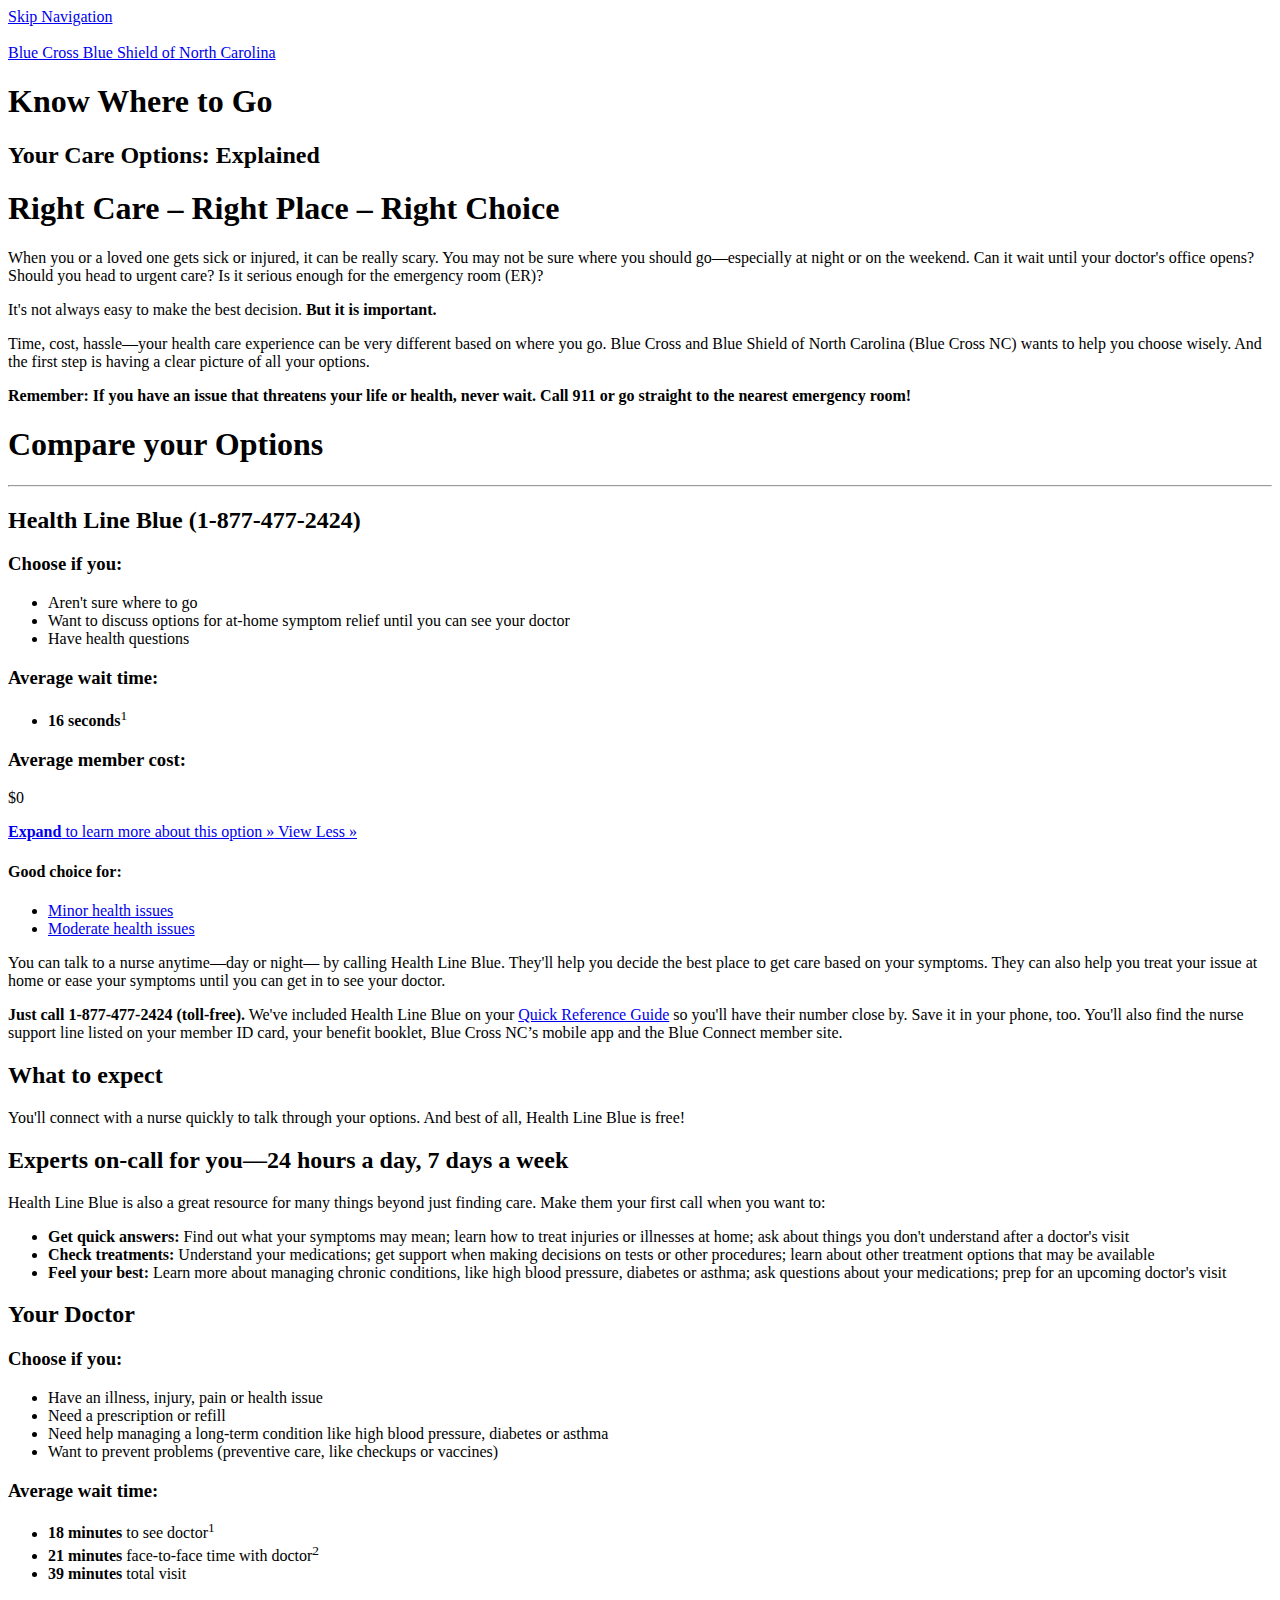
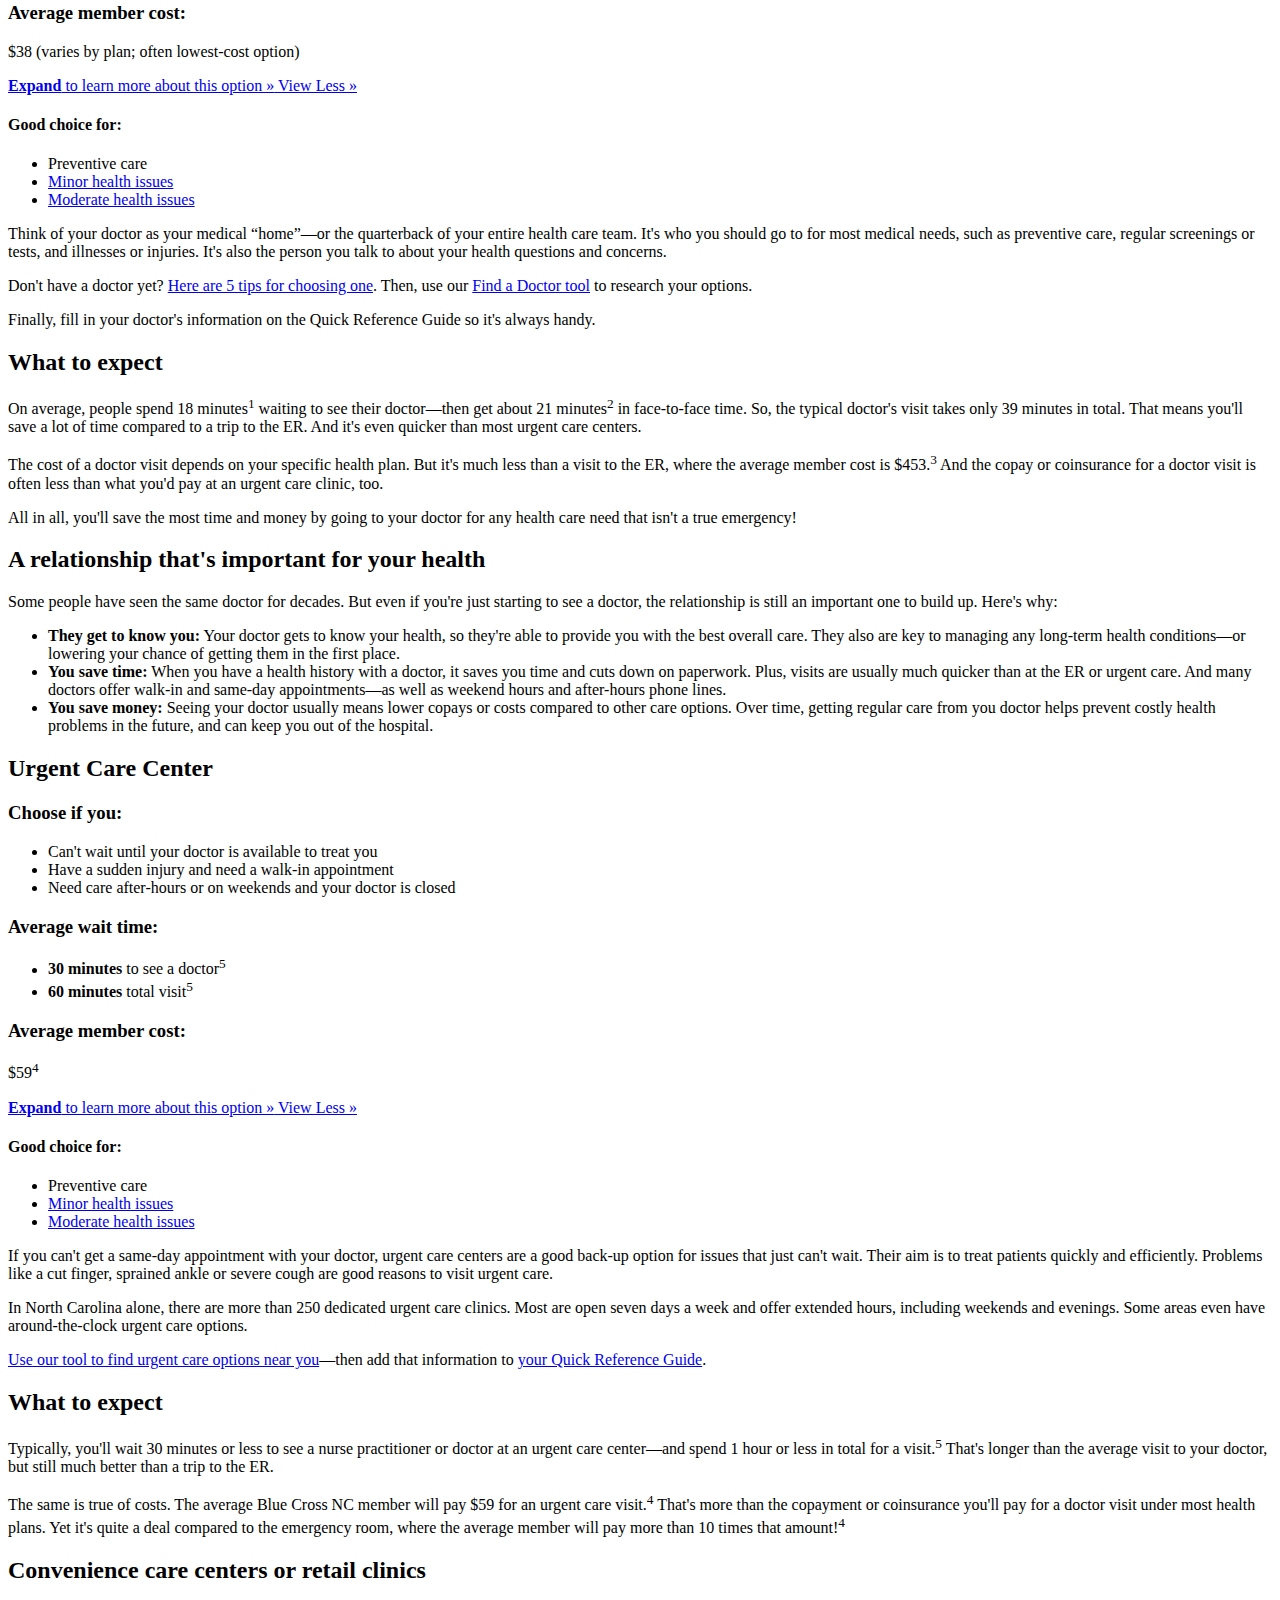
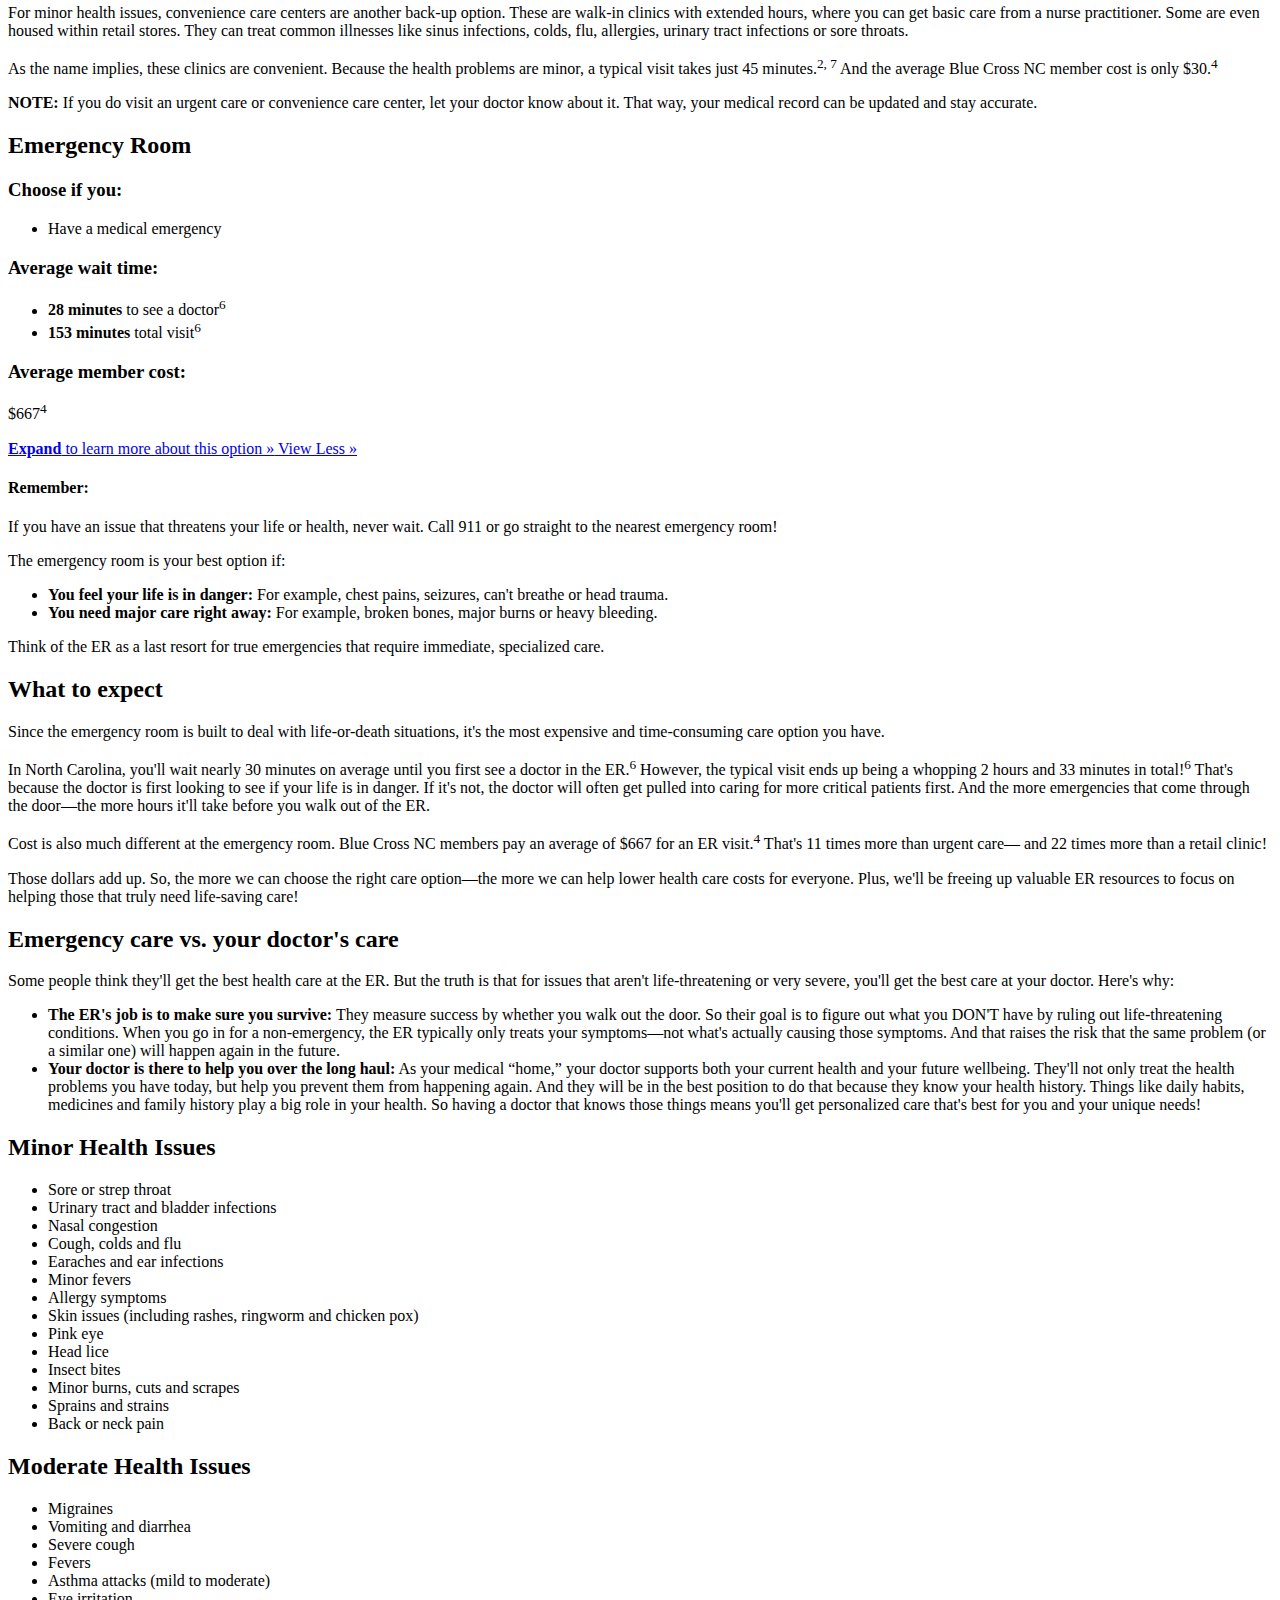
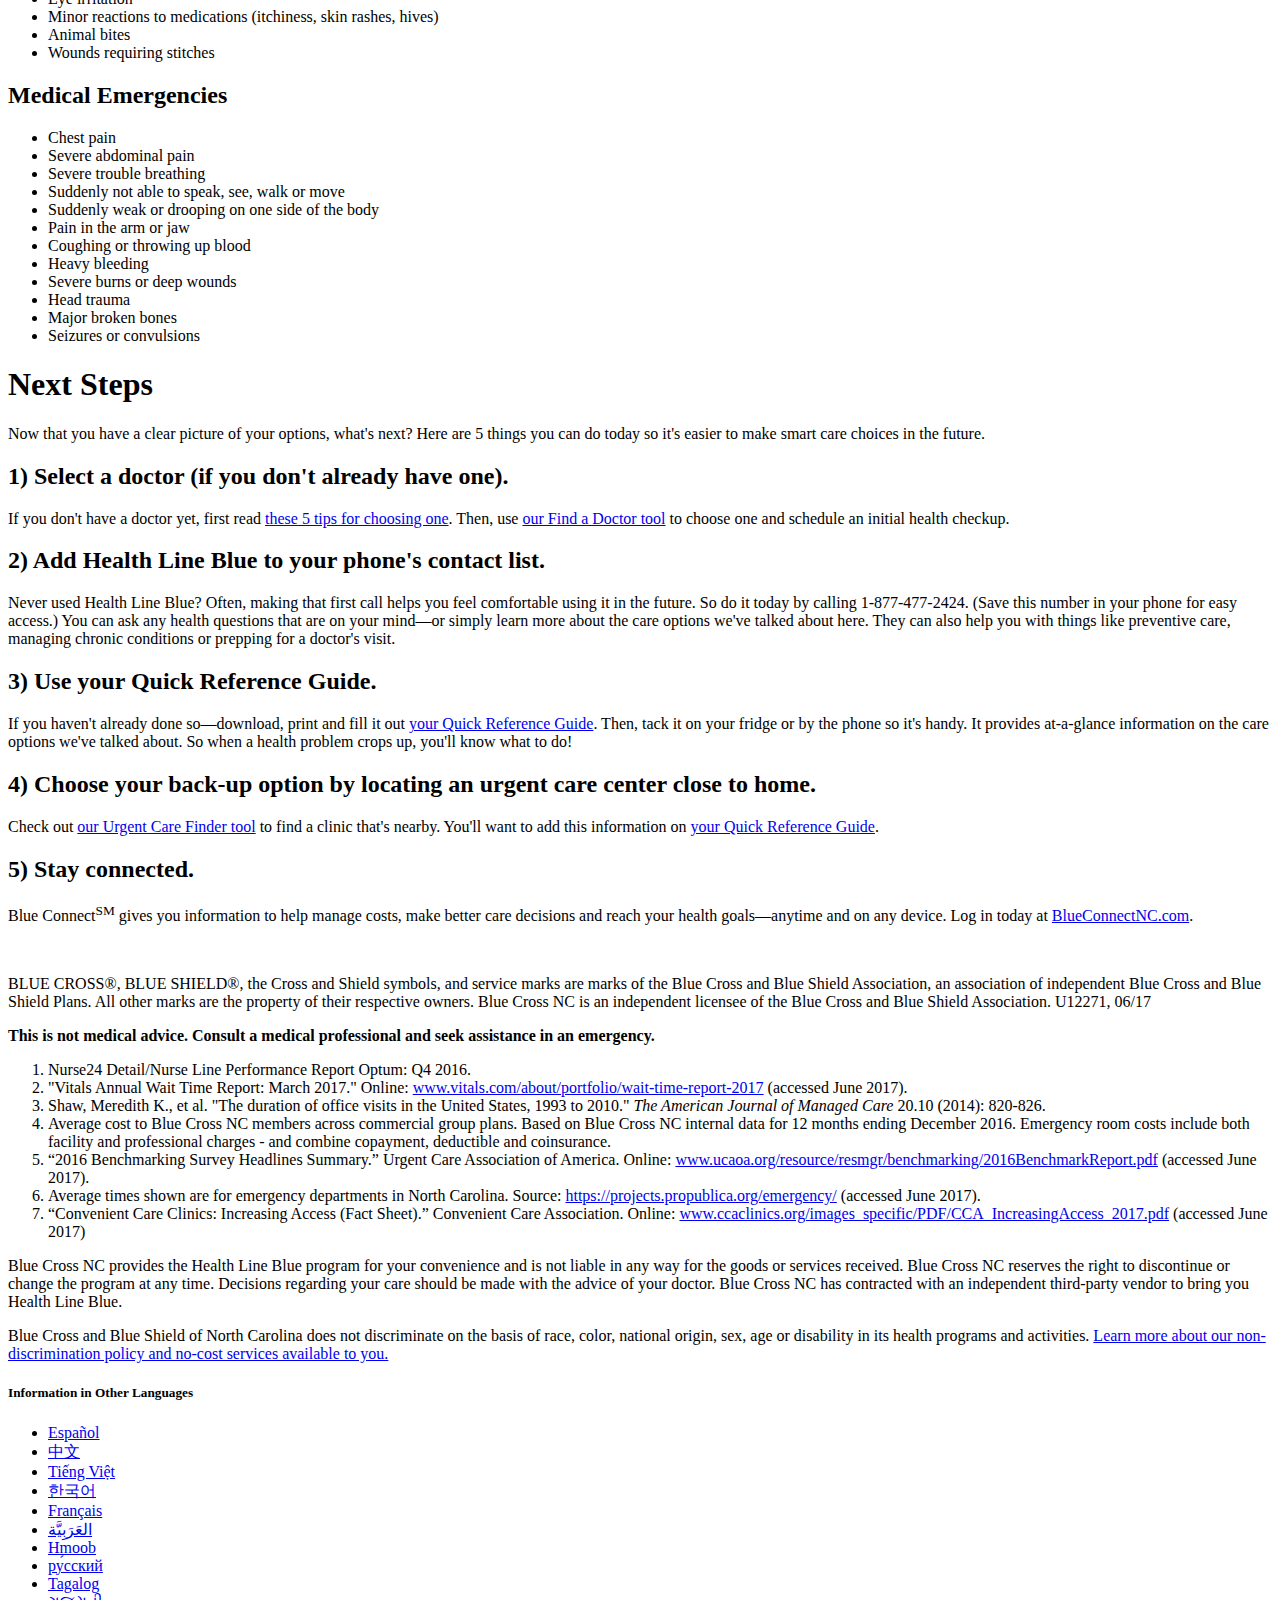
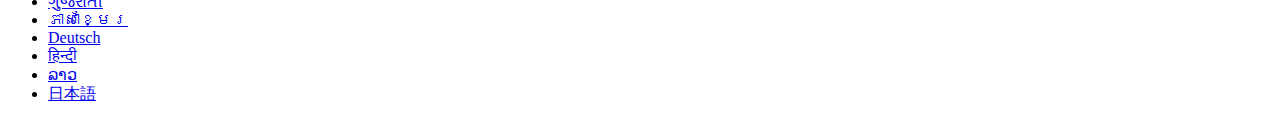
==== index.htm @ 3e360acb "initial commit" ====
<!doctype html>
<html lang="en">

<head>
  <!-- Adobe DTM script -->
  <script src="//assets.adobedtm.com/b92b24179510af4995a1d72353a153eb7c4088bd/satelliteLib-644729a1a8f60a546857d7ddf35f0bbc575d5a9e.js"></script>

  <meta http-equiv="content-type" content="text/html; charset=utf-8">
  <meta http-equiv="X-UA-Compatible" content="IE=edge">
  <meta name="viewport" content="width=device-width, initial-scale=1">

  <title>Know Your Care Options | BCBSNC</title>
  <meta name="description" content="Knowing your options will help you get the right care at the right place anytime you are sick or hurt.">
  <meta name="keywords" content="Emergency Room, ER, Primary Doctor, PCP, Primary Care Provider, Urgent Care, Convenience Care Center, Retail Clinic, Health Line Blue, care options, know where to go, quick reference guide">

  <!-- Campaign Styles -->
  <link rel="stylesheet" href="/assets/campaigns/public/templates/css/bcbsnc-campaigns@2.2.css">
  <link rel="stylesheet" href="/assets/campaigns/public/careoptions/css/careoptions.css">
  <link rel="stylesheet" href="//www.bcbsnc.com/assets/global/css/bcbsnc-meaningful-access-footer.css">


  <!-- HTML5 Shim and Respond.js IE8 support of HTML5 elements and media queries -->
  <!--[if lt IE 9]>
        <script type="text/javascript" src="/assets/campaigns/public/templates/js/bcbsnc-campaigns-ie.min.js"></script>
        <link rel="stylesheet" href="/assets/campaigns/public/templates/css/bcbsnc-campaigns-ie.min.css"></script>
  <![endif]-->
</head>

<body>
  <!-- 508: Skip Navigation -->
  <div id="skip-nav" class="sr-only">
    <a href="#main-content" tabindex="-1">Skip Navigation</a>
  </div>

  <!-- Page Header -->
  <header>
    <nav id="header-nav">
      <div class="container">&nbsp;</div>
    </nav>
    <div id="header-logo">
      <div class="container">
        <div class="row">
          <div class="col-sm-8 col-md-9">
            <div id="logo" class="white">
              <a href="/">Blue Cross Blue Shield of North Carolina</a>
            </div>
          </div>
        </div>
      </div>
    </div>
  </header>

  <main id="main-content">
    <section id="hero">
      <div class="container">
        <div class="row">
          <div class="col-xs-12 col-sm-8 col-md-6 col-lg-5">
            <div id="hero-content">
              <h1 class="h1 hero-title"><strong>Know Where to Go</strong></h1>
              <h2 class="h2">Your Care Options: Explained</h2>
            </div>
          </div>
        </div>
      </div>
    </section>

    <section id="care-place-choice" class="container">
      <div class="row">
        <div class="col-xs-12">
          <h1 class="h1">Right Care &ndash; Right Place &ndash; Right Choice</h1>
          <p>When you or a loved one gets sick or injured, it can be really scary. You may not be sure where you should go&mdash;especially at night or on the weekend. Can it wait until your doctor's office opens? Should you head to urgent care? Is it serious
            enough for the emergency room (ER)?</p>
          <p>It's not always easy to make the best decision. <strong>But it is important.</strong></p>
          <p>Time, cost, hassle&mdash;your health care experience can be very different based on where you go. Blue Cross and Blue Shield of North Carolina (Blue Cross NC) wants to help you choose wisely. And the first step is having a clear picture of all your options.</p>
          <p><strong>Remember: If you have an issue that threatens your life or health, never wait. Call 911 or go straight to the nearest emergency room!</strong></p>
        </div>
      </div>
    </section>

    <section id="compare-options">
      <div class="container">
        <div class="row">
          <div class="col-xs-12">
            <h1 class="h1">Compare your Options</h1>
          </div>
          <hr>
        </div>

        <!-- Health Line Blue -->
        <div class="row">
          <div class="col-xs-12">
            <article class="care-option">
              <div class="care-option-title">
                <h2>Health Line Blue (1-877-477-2424)</h2>
              </div>

              <div class="care-option-intro">
                <div class="row">
                  <div class="col-sm-4 icon icon-stethoscope">
                    <h3 class="h3 univers condensed bold">Choose if you:</h3>
                    <ul>
                      <li>Aren't sure where to go</li>
                      <li>Want to discuss options for at-home symptom relief until you can see your doctor</li>
                      <li>Have health questions</li>
                    </ul>
                  </div>
                  <div class="col-sm-4 icon icon-clock">
                    <h3 class="h3 univers condensed bold">Average wait time:</h3>
                    <ul>
                      <li><strong>16 seconds</strong><sup class="sm">1</sup></li>
                    </ul>
                  </div>
                  <div class="col-sm-4 icon icon-cost">
                    <h3 class="h3 univers condensed bold">Average member cost:</h3>
                    <p>$0</p>
                  </div>
                </div>
                
                <p class="expand-collapse-button">
                  <a role="button" data-toggle="collapse" href="#option-hlb" aria-exanded="false" aria-controls="option-hlb" class="collapsed">
                    <span class="collapse-show"><strong>Expand</strong> to learn more about this option &raquo;</span>
                    <span class="collapse-hide">View Less &raquo;</span>
                  </a>
                </p>
              </div>

              <div class="care-option-content collapse" role="tabpanel" id="option-hlb">
                <div class="callout bg-white pull-right col-sm-4">
                  <h4 class="h4">Good choice for:</h4>
                  <ul class="list">
                    <li><a href="#minor-health-issues">Minor health issues</a></li>
                    <li><a href="#moderate-health-issues">Moderate health issues</a></li>
                  </ul>
                </div>

                <p>You can talk to a nurse anytime&mdash;day or night&mdash; by calling Health Line Blue. They'll help you decide the best place to get care based on your symptoms. They can also help you treat your issue at home or
                  ease your symptoms until you can get in to see your doctor.</p>

                <p><strong>Just call 1-877-477-2424 (toll-free).</strong> We've included Health Line Blue on your <a href="/assets/campaigns/public/u12242a_er_utilization_quick_reference_guide.pdf" target="_blank">Quick Reference Guide</a> so you'll have
                  their number close by. Save it in your phone, too. You'll also find the nurse support line listed on your member ID card, your benefit booklet, Blue Cross NC’s mobile app and the Blue Connect member site.</p>
                <h2 class="h4">What to expect</h2>
                <p>You'll connect with a nurse quickly to talk through your options. And best of all, Health Line Blue is free!</p>
                <h2 class="h4">Experts on-call for you&mdash;24 hours a day, 7 days a week</h2>
                <p>Health Line Blue is also a great resource for many things beyond just finding care. Make them your first call when you want to:</p>
                <ul class="list">
                  <li><strong>Get quick answers:</strong> Find out what your symptoms may mean; learn how to treat injuries or illnesses at home; ask about things you don't understand after a doctor's visit</li>
                  <li><strong>Check treatments:</strong> Understand your medications; get support when making decisions on tests or other procedures; learn about other treatment options that may be available</li>
                  <li><strong>Feel your best:</strong> Learn more about managing chronic conditions, like high blood pressure, diabetes or asthma; ask questions about your medications; prep for an upcoming doctor's visit</li>
                </ul>
              </div>
            </article>
          </div>
        </div>

        <!-- Your Doctor -->
        <div class="row">
          <div class="col-xs-12">
            <article class="care-option">
              <div class="care-option-title bg-blue-dark">
                <h2>Your Doctor</h2>
              </div>

              <div class="care-option-intro">
                <div class="row">
                  <div class="col-sm-4 icon icon-stethoscope">
                    <h3 class="h3 univers condensed bold">Choose if you:</h3>
                    <ul>
                      <li>Have an illness, injury, pain or health issue</li>
                      <li>Need a prescription or refill</li>
                      <li>Need help managing a long-term condition like high blood pressure, diabetes or asthma</li>
                      <li>Want to prevent problems (preventive care, like checkups or vaccines)</li>
                    </ul>
                  </div>
                  <div class="col-sm-4 icon icon-clock">
                    <h3 class="h3 univers condensed bold">Average wait time:</h3>
                    <ul>
                      <li><strong>18 minutes</strong> to see doctor<sup class="sm">1</sup></li>
                      <li><strong>21 minutes</strong> face-to-face time with doctor<sup class="sm">2</sup></li>
                      <li><strong>39 minutes</strong> total visit</li>
                  </div>
                  <div class="col-sm-4 icon icon-cost">
                    <h3 class="h3 univers condensed bold">Average member cost:</h3>
                    <p>$38 (varies by plan; often lowest-cost option)</p>
                  </div>
                </div>
                <p class="expand-collapse-button">
                  <a role="button" data-toggle="collapse" href="#option-dr" aria-exanded="false" aria-controls="option-dr" class="collapsed">
                    <span class="collapse-show"><strong>Expand</strong> to learn more about this option &raquo;</span>
                    <span class="collapse-hide">View Less &raquo;</span>
                  </a>
                </p>
              </div>

              <div class="care-option-content collapse" role="tabpanel" id="option-dr">
                <div class="callout bg-white pull-right col-sm-4">
                  <h4>Good choice for:</h4>
                  <ul class="list">
                    <li>Preventive care</li>
                    <li><a href="#minor-health-issues">Minor health issues</a></li>
                    <li><a href="#moderate-health-issues">Moderate health issues</a></li>
                  </ul>
                </div>

                <p>Think of your doctor as your medical &ldquo;home&rdquo;&mdash;or the quarterback of your entire health care team. It's who you should go to for most medical needs, such as preventive care, regular screenings or tests, and illnesses or
                  injuries. It's also the person you talk to about your health questions and concerns.</p>

                <p>Don't have a doctor yet? <a href="http://blog.bcbsnc.com/2015/03/five-tips-for-choosing-a-new-primary-care-physician/" target="_blank">Here are 5 tips for choosing one</a>. Then, use our <a href="http://www.bcbsnc.com/content/providersearch/index.htm"
                      target="_blank">Find a Doctor tool</a> to research your options.</p>
                <p>Finally, fill in your doctor's information on the Quick Reference Guide so it's always handy.</p>

                <h2 class="h4">What to expect</h2>
                <p>On average, people spend 18 minutes<sup class="sm">1</sup> waiting to see their doctor&mdash;then get about 21 minutes<sup class="sm">2</sup> in face-to-face time. So, the typical doctor's visit takes only 39 minutes in total. That means
                  you'll save a lot of time compared to a trip to the ER. And it's even quicker than most urgent care centers.</p>
                <p>The cost of a doctor visit depends on your specific health plan. But it's much less than a visit to the ER, where the average member cost is $453.<sup class="sm">3</sup> And the copay or coinsurance for a doctor visit is often less
                  than what you'd pay at an urgent care clinic, too. </p>
                <p>All in all, you'll save the most time and money by going to your doctor for any health care need that isn't a true emergency!</p>

                <h2 class="h4">A relationship that's important for your health</h2>
                <p>Some people have seen the same doctor for decades. But even if you're just starting to see a doctor, the relationship is still an important one to build up. Here's why:</p>
                <ul class="list">
                  <li><strong>They get to know you:</strong> Your doctor gets to know your health, so they're able to provide you with the best overall care. They also are key to managing any long-term health conditions&mdash;or lowering your chance of getting
                    them in the first place.</li>
                  <li><strong>You save time:</strong> When you have a health history with a doctor, it saves you time and cuts down on paperwork. Plus, visits are usually much quicker than at the ER or urgent care. And many doctors offer walk-in and same-day
                    appointments&mdash;as well as weekend hours and after-hours phone lines. </li>
                  <li><strong>You save money:</strong> Seeing your doctor usually means lower copays or costs compared to other care options. Over time, getting regular care from you doctor helps prevent costly health problems in the future, and can
                    keep you out of the hospital.</li>
                </ul>
              </div>
            </article>
          </div>
        </div>

        <!-- Urgent Care Center -->
        <div class="row">
          <div class="col-xs-12">
            <article class="care-option">
              <div class="care-option-title bg-blue-dark">
                <h2>Urgent Care Center</h2>
              </div>

              <div class="care-option-intro">
                <div class="row">
                  <div class="col-sm-4 icon icon-stethoscope">
                    <h3 class="h3 univers condensed bold">Choose if you:</h3>
                    <ul>
                      <li>Can't wait until your doctor is available to treat you</li>
                      <li>Have a sudden injury and need a walk-in appointment</li>
                      <li>Need care after-hours or on weekends and your doctor is closed</li>
                    </ul>
                  </div>
                  <div class="col-sm-4 icon icon-clock">
                    <h3 class="h3 univers condensed bold">Average wait time:</h3>
                    <ul>
                      <li><strong>30 minutes</strong> to see a doctor<sup class="sm">5</sup></li>
                      <li><strong>60 minutes</strong> total visit<sup class="sm">5</sup></li>
                    </ul>
                  </div>
                  <div class="col-sm-4 icon icon-cost">
                    <h3 class="h3 univers condensed bold">Average member cost:</h3>
                    <p>$59<sup class="sm">4</sup></p>
                  </div>
                </div>
                <p class="expand-collapse-button">
                  <a role="button" data-toggle="collapse" href="#option-urgent" aria-exanded="false" aria-controls="option-urgent" class="collapsed">
                    <span class="collapse-show"><strong>Expand</strong> to learn more about this option &raquo;</span>
                    <span class="collapse-hide">View Less &raquo;</span>
                  </a>
                </p>
              </div>

              <div class="care-option-content collapse" role="tabpanel" id="option-urgent">
                <div class="callout bg-white pull-right col-sm-4">
                  <h4>Good choice for:</h4>
                  <ul class="list">
                    <li>Preventive care</li>
                    <li><a href="#minor-health-issues">Minor health issues</a></li>
                    <li><a href="#moderate-health-issues">Moderate health issues</a></li>
                  </ul>
                </div>

                <p>If you can't get a same-day appointment with your doctor, urgent care centers are a good back-up option for issues that just can't wait. Their aim is to treat patients quickly and efficiently. Problems like a cut finger, sprained ankle
                  or severe cough are good reasons to visit urgent care.</p>

                <p>In North Carolina alone, there are more than 250 dedicated urgent care clinics. Most are open seven days a week and offer extended hours, including
                  weekends and evenings. Some areas even have around-the-clock urgent care options.</p>

                <p><a href="https://healthnav.bcbsnc.com/facility?search_specialty_id=204&ci=DFT&geo_location=gps" target="_blank">Use our tool to find urgent care options near you</a>&mdash;then add that information to <a href="/assets/campaigns/public/u12242a_er_utilization_quick_reference_guide.pdf"
                      target="_blank">your Quick Reference Guide</a>.</p>

                <h2 class="h4">What to expect</h2>
                <p>Typically, you'll wait 30 minutes or less to see a nurse practitioner or doctor at an urgent care center&mdash;and spend 1 hour or less in total for a visit.<sup class="sm">5</sup> That's longer than the average visit to your doctor, but
                  still much better than a trip to the ER.</p>
                <p>The same is true of costs. The average Blue Cross NC member will pay $59 for an urgent care visit.<sup class="sm">4</sup> That's more than the copayment or coinsurance you'll pay for a doctor visit under most health plans. Yet it's quite a deal
                  compared to the emergency room, where the average member will pay more than 10 times that amount!<sup class="sm">4</sup></p>


                <h2 class="h4">Convenience care centers or retail clinics</h2>
                <p>For minor health issues, convenience care centers are another back-up option. These are walk-in clinics with extended hours, where you can get basic care from a nurse practitioner. Some are even housed within retail stores. They can treat
                  common illnesses like sinus infections, colds, flu, allergies, urinary tract infections or sore throats.</p>
                <p>As the name implies, these clinics are convenient. Because the health problems are minor, a typical visit takes just 45 minutes.<sup class="sm">2, 7</sup> And the average Blue Cross NC member cost is only $30.<sup class="sm">4</sup></p>
                <p><strong>NOTE:</strong> If you do visit an urgent care or convenience care center, let your doctor know about it. That way, your medical record can be updated and stay accurate.</p>
              </div>
            </article>
          </div>
        </div>

        <!-- Emergency Room -->
        <div class="row">
          <div class="col-xs-12">
            <article class="care-option">
              <div class="care-option-title bg-blue-dark">
                <h2>Emergency Room</h2>
              </div>

              <div class="care-option-intro">
                <div class="row">
                  <div class="col-sm-4 icon icon-stethoscope">
                    <h3 class="h3 univers condensed bold">Choose if you:</h3>
                    <ul>
                      <li>Have a medical emergency</li>
                    </ul>
                  </div>
                  <div class="col-sm-4 icon icon-clock">
                    <h3 class="h3 univers condensed bold">Average wait time:</h3>
                    <ul>
                      <li><strong>28 minutes</strong> to see a doctor<sup class="sm">6</sup></li>
                      <li><strong>153 minutes</strong> total visit<sup class="sm">6</sup></li>
                  </div>
                  <div class="col-sm-4 icon icon-cost">
                    <h3 class="h3 univers condensed bold">Average member cost:</h3>
                    <p>$667<sup class="sm">4</sup></p>
                  </div>
                </div>
                <p class="expand-collapse-button">
                  <a role="button" data-toggle="collapse" href="#option-er" aria-exanded="false" aria-controls="option-er" class="collapsed">
                    <span class="collapse-show"><strong>Expand</strong> to learn more about this option &raquo;</span>
                    <span class="collapse-hide">View Less &raquo;</span>
                  </a>
                </p>
              </div>

              <div class="care-option-content collapse" role="tabpanel" id="option-er">
                <div class="callout bg-white pull-right col-sm-4">
                  <h4>Remember:</h4>
                  <p>If you have an issue that threatens your life or health, never wait. Call 911 or go straight to the nearest emergency room!</p>
                </div>

                <p>The emergency room is your best option if:</p>
                <ul class="list">
                  <li><strong>You feel your life is in danger:</strong> For example, chest pains, seizures, can't breathe or head trauma.</li>
                  <li><strong>You need major care right away:</strong> For example, broken bones, major burns or heavy bleeding.</li>
                </ul>

                <p>Think of the ER as a last resort for true emergencies that require immediate, specialized care.</p>

                <h2 class="h4">What to expect</h2>
                <p>Since the emergency room is built to deal with life-or-death situations, it's the most expensive and time-consuming care option you have.</p>
                <p>In North Carolina, you'll wait nearly 30 minutes on average until you first see a doctor in the ER.<sup class="sm">6</sup> However, the typical visit ends up being a whopping 2 hours and 33 minutes in total!<sup class="sm">6</sup> That's because
                  the doctor is first looking to see if your life is in danger. If it's not, the doctor will often get pulled into caring for more critical patients first. And the more emergencies that come through the door&mdash;the more hours it'll
                  take before you walk out of the ER.</p>
                <p>Cost is also much different at the emergency room. Blue Cross NC members pay an average of $667 for an ER visit.<sup class="sm">4</sup> That's 11 times more than urgent care&mdash; and 22 times more than a retail clinic!</p>
                <p>Those dollars add up. So, the more we can choose the right care option&mdash;the more we can help lower health care costs for everyone. Plus, we'll be freeing up valuable ER resources to focus on helping those that truly need life-saving
                  care!
                </p>

                <h2 class="h4">Emergency care vs. your doctor's care</h2>
                <p>Some people think they'll get the best health care at the ER. But the truth is that for issues that aren't life-threatening or very severe, you'll get the best care at your doctor. Here's why:</p>
                <ul class="list">
                  <li><strong>The ER's job is to make sure you survive:</strong> They measure success by whether you walk out the door. So their goal is to figure out what you DON'T have by ruling out life-threatening conditions. When you go in for a non-emergency,
                    the ER typically only treats your symptoms&mdash;not what's actually causing those symptoms. And that raises the risk that the same problem (or a similar one) will happen again in the future.</li>
                  <li><strong>Your doctor is there to help you over the long haul:</strong> As your medical &ldquo;home,&rdquo; your doctor supports both your current health and your future wellbeing. They'll not only treat the health problems you have today,
                    but help you prevent them from happening again. And they will be in the best position to do that because they know your health history. Things like daily habits, medicines and family history play a big role in your health. So having
                    a doctor that knows those things means you'll get personalized care that's best for you and your unique needs!</li>
                </ul>
              </div>
            </article>
          </div>
        </div>
      </div>
    </section>

    <section id="issue-levels">
      <div class="container">
        <div class="row" id="health-issues-row">
          <div class="col-xs-12 col-sm-offset-1 col-sm-10 col-md-offset-0 col-md-4 health-issues">
            <div class="level-header" id="minor-health-issues">
              <h2 class="h4">Minor Health Issues</h2>
            </div>
            <div class="issue-content">
              <ul class="list">
                <li>Sore or strep throat</li>
                <li>Urinary tract and bladder infections</li>
                <li>Nasal congestion</li>
                <li>Cough, colds and flu</li>
                <li>Earaches and ear infections</li>
                <li>Minor fevers</li>
                <li>Allergy symptoms</li>
                <li>Skin issues (including rashes, ringworm and chicken pox)</li>
                <li>Pink eye</li>
                <li>Head lice</li>
                <li>Insect bites</li>
                <li>Minor burns, cuts and scrapes</li>
                <li>Sprains and strains</li>
                <li>Back or neck pain</li>
              </ul>
            </div>
          </div>
          <div class="col-xs-12 col-sm-offset-1 col-sm-10 col-md-offset-0 col-md-4 health-issues">
            <div class="level-header" id="moderate-health-issues">
              <h2 class="h4">Moderate Health Issues</h2>
            </div>
            <div class="issue-content">
              <ul class="list">
                <li>Migraines</li>
                <li>Vomiting and diarrhea</li>
                <li>Severe cough</li>
                <li>Fevers</li>
                <li>Asthma attacks (mild to moderate)</li>
                <li>Eye irritation</li>
                <li>Minor reactions to medications (itchiness, skin rashes, hives)</li>
                <li>Animal bites</li>
                <li>Wounds requiring stitches</li>
              </ul>
            </div>
          </div>
          <div class="col-xs-12 col-sm-offset-1 col-sm-10 col-md-offset-0 col-md-4 health-issues">
            <div class="level-header" id="medical-emergencies">
              <h2 class="h4">Medical Emergencies</h2>
            </div>
            <div class="issue-content">
              <ul class="list">
                <li>Chest pain</li>
                <li>Severe abdominal pain</li>
                <li>Severe trouble breathing</li>
                <li>Suddenly not able to speak, see, walk or move</li>
                <li>Suddenly weak or drooping on one side of the body</li>
                <li>Pain in the arm or jaw</li>
                <li>Coughing or throwing up blood</li>
                <li>Heavy bleeding</li>
                <li>Severe burns or deep wounds</li>
                <li>Head trauma </li>
                <li>Major broken bones</li>
                <li>Seizures or convulsions</li>
              </ul>
            </div>
          </div>
        </div>
      </div>
    </section>

    <section id="next-steps">
      <div class="container">
        <div class="row">
          <div class="col-xs-offset-1 col-xs-10 col-md-offset-0 col-md-12">
            <h1 class="h1">Next Steps</h1>
            <p>Now that you have a clear picture of your options, what's next? Here are 5 things you can do today so it's easier to make smart care choices in the future.</p>

            <h2 class="h2">1) Select a doctor (if you don't already have one).</h2>
            <p>If you don't have a doctor yet, first read <a href="http://blog.bcbsnc.com/2015/03/five-tips-for-choosing-a-new-primary-care-physician/" target="_blank">these 5 tips for choosing one</a>. Then, use <a href="http://www.bcbsnc.com/content/providersearch/index.htm"
                  target="_blank">our Find a Doctor tool</a> to choose one and schedule an initial health checkup.</p>

            <h2 class="h2">2) Add Health Line Blue to your phone's contact list.</h2>
            <p>Never used Health Line Blue? Often, making that first call helps you feel comfortable using it in the future. So do it today by calling 1-877-477-2424. (Save this number in your phone for easy access.) You can ask any health questions that
              are on your mind&mdash;or simply learn more about the care options we've talked about here. They can also help you with things like preventive care, managing chronic conditions or prepping for a doctor's visit.</p>

            <h2 class="h2">3) Use your Quick Reference Guide.</h2>
            <p>If you haven't already done so&mdash;download, print and fill it out <a href="/assets/campaigns/public/u12242a_er_utilization_quick_reference_guide.pdf" target="_blank">your Quick Reference Guide</a>. Then, tack it on your fridge or by the
              phone so it's handy. It provides at-a-glance information on the care options we've talked about. So when a health problem crops up, you'll know what to do!</p>

            <h2 class="h2">4) Choose your back-up option by locating an urgent care center close to home.</h2>
            <p>Check out <a href="https://healthnav.bcbsnc.com/facility?search_specialty_id=204&ci=DFT&geo_location=gps" target="_blank">our Urgent Care Finder tool</a> to find a clinic that's nearby. You'll want to add this information on <a href="/assets/campaigns/public/u12242a_er_utilization_quick_reference_guide.pdf"
                  target="_blank">your Quick Reference Guide</a>.</p>

            <h2 class="h2">5) Stay connected.</h2>
            <p>Blue Connect<sup class="sm">SM</sup> gives you information to help manage costs, make better care decisions and reach your health goals&mdash;anytime and on any device. Log in today at <a href="http://blueconnectnc.com" target="_blank">BlueConnectNC.com</a>.</p>
          </div>
        </div>
    </section>
  </main>

  <footer>
    <nav id="footer-nav">
      <div class="container">&nbsp;</div>
    </nav>
    <div id="footer-info">
      <div class="container">
        <div class="row">
          <div class="col-xs-offset-1 col-xs-10 col-lg-offset-0 col-lg-12 legal-copy">
            <p>BLUE CROSS&reg;, BLUE SHIELD&reg;, the Cross and Shield symbols, and service marks are marks of the Blue Cross and Blue Shield Association, an association of independent Blue Cross and Blue Shield Plans. All other marks are the property of
              their respective owners. Blue Cross NC is an independent licensee of the Blue Cross and Blue Shield Association. U12271, 06/17</p>
          </div>
        </div>
      </div>
    </div>
    <div id="footer-legal" class="margin-top">
      <div class="container">
        <div class="row">
          <div class="col-xs-12 legal-copy">
            <p><strong>This is not medical advice. Consult a medical professional and seek assistance in an emergency.</strong></p>
            <ol class="footnotes break-links">
              <li>Nurse24 Detail/Nurse Line Performance Report Optum: Q4 2016.</li>
              <li>"Vitals Annual Wait Time Report: March 2017." Online: <a href="http://www.vitals.com/about/portfolio/wait-time-report-2017" target="_blank">www.vitals.com/about/portfolio/wait-time-report-2017</a> (accessed June 2017).</li>
              <li>Shaw, Meredith K., et al. "The duration of office visits in the United States, 1993 to 2010." <em>The American Journal of Managed Care</em> 20.10 (2014): 820-826.</li>
              <li>Average cost to Blue Cross NC members across commercial group plans. Based on Blue Cross NC internal data for 12 months ending December 2016. Emergency room costs include both facility and professional charges - and combine copayment, deductible and coinsurance.</li>
              <li>&ldquo;2016 Benchmarking Survey Headlines Summary.&rdquo; Urgent Care Association of America. Online: <a href="http://www.ucaoa.org/resource/resmgr/benchmarking/2016BenchmarkReport.pdf" target="_blank">www.ucaoa.org/resource/resmgr/benchmarking/2016BenchmarkReport.pdf</a> (accessed June 2017).</li>
              <li>Average times shown are for emergency departments in North Carolina. Source: <a href="https://projects.propublica.org/emergency/" target="_blank">https://projects.propublica.org/emergency/</a> (accessed June 2017).</li>
              <li>&ldquo;Convenient Care Clinics: Increasing Access (Fact Sheet).&rdquo; Convenient Care Association. Online: <a href="http://www.ccaclinics.org/images_specific/PDF/CCA_IncreasingAccess_2017.pdf" target="_blank">www.ccaclinics.org/images_specific/PDF/CCA_IncreasingAccess_2017.pdf</a>                (accessed June 2017)</li>
            </ol>
            <p>Blue Cross NC provides the Health Line Blue program for your convenience and is not liable in any way for the goods or services received. Blue Cross NC reserves the right to discontinue or change the program at any time. Decisions regarding your care should
              be made with the advice of your doctor. Blue Cross NC has contracted with an independent third-party vendor to bring you Health Line Blue.</p>
          </div>
        </div>
        <div id="accessibility-and-non-discrimination" class="accessibility-links">
          <div class="alert alert-info">
            <p>Blue Cross and Blue Shield of North Carolina does not discriminate on the basis of race, color, national origin, sex, age or disability in its health programs and activities. <a href="https://www.bcbsnc.com/content/corporate/policy/language-accessibility-and-non-discrimination-policy.htm"
                  target="_blank">Learn more about our non-discrimination policy and no-cost services available to you.</a></p>
          </div>
          <h5>Information in Other Languages</h5>
          <!-- BEGIN includes/footers/meaningful_access-lang_list.htm -->
          <ul class="row">
            <li class="col">
              <a href="//www.bcbsnc.com/content/corporate/policy/language-accessibility-and-non-discrimination-policy.htm#spanish" target="_blank" lang="es">Espa&#xf1;ol</a>
            </li>
            <li class="col">
              <a href="//www.bcbsnc.com/content/corporate/policy/language-accessibility-and-non-discrimination-policy.htm#chinese" target="_blank" lang="zh">&#x4e2d;&#x6587;</a>
            </li>
            <li class="col">
              <a href="//www.bcbsnc.com/content/corporate/policy/language-accessibility-and-non-discrimination-policy.htm#vietnamese" target="_blank" lang="vi">Ti&#x1ebf;ng Vi&#x1ec7;t</a>
            </li>
            <li class="col">
              <a href="//www.bcbsnc.com/content/corporate/policy/language-accessibility-and-non-discrimination-policy.htm#korean" target="_blank" lang="ko">&#xd55c;&#xad6d;&#xc5b4;</a>
            </li>
            <li class="col">
              <a href="//www.bcbsnc.com/content/corporate/policy/language-accessibility-and-non-discrimination-policy.htm#french" target="_blank" lang="fr">Fran&#xe7;ais</a>
            </li>
            <li class="col">
              <a href="//www.bcbsnc.com/content/corporate/policy/language-accessibility-and-non-discrimination-policy.htm#arabic" target="_blank" lang="ar">&#x0627;&#x0644;&#x0639;&#x064e;&#x0631;&#x064e;&#x0628;&#x0650;&#x064a;&#x064e;&#x0651;&#x0629;</a>
            </li>
            <li class="col">
              <a href="//www.bcbsnc.com/content/corporate/policy/language-accessibility-and-non-discrimination-policy.htm#hmong" target="_blank" lang="hmn">Hmoob</a>
            </li>
            <li class="col">
              <a href="//www.bcbsnc.com/content/corporate/policy/language-accessibility-and-non-discrimination-policy.htm#russian" target="_blank" lang="ru">&#x0440;&#x0443;&#x0301;&#x0441;&#x0441;&#x043a;&#x0438;&#x0439;</a>
            </li>
            <li class="col">
              <a href="//www.bcbsnc.com/content/corporate/policy/language-accessibility-and-non-discrimination-policy.htm#tagalog" target="_blank" lang="tl">Tagalog</a>
            </li>
            <li class="col">
              <a href="//www.bcbsnc.com/content/corporate/policy/language-accessibility-and-non-discrimination-policy.htm#gujarati" target="_blank" lang="gu">&#x0a97;&#x0ac1;&#x0a9c;&#x0ab0;&#x0abe;&#x0aa4;&#x0ac0;</a>
            </li>
            <li class="col">
              <a href="//www.bcbsnc.com/content/corporate/policy/language-accessibility-and-non-discrimination-policy.htm#khmer" target="_blank" lang="km">&#x1797;&#x17b6;&#x179f;&#x17b6;&#x1781;&#x17d2;&#x1798;&#x17c2;&#x179a;</a>
            </li>
            <li class="col">
              <a href="//www.bcbsnc.com/content/corporate/policy/language-accessibility-and-non-discrimination-policy.htm#german" target="_blank" lang="de">Deutsch</a>
            </li>
            <li class="col">
              <a href="//www.bcbsnc.com/content/corporate/policy/language-accessibility-and-non-discrimination-policy.htm#hindi" target="_blank" lang="hi">&#x0939;&#x093f;&#x0928;&#x094d;&#x0926;&#x0940;</a>
            </li>
            <li class="col">
              <a href="//www.bcbsnc.com/content/corporate/policy/language-accessibility-and-non-discrimination-policy.htm#laotian" target="_blank" lang="lo">&#x0ea5;&#x0eb2;&#x0ea7;</a>
            </li>
            <li class="col">
              <a href="//www.bcbsnc.com/content/corporate/policy/language-accessibility-and-non-discrimination-policy.htm#japanese" target="_blank" lang="ja">&#x65e5;&#x672c;&#x8a9e;</a>
            </li>
          </ul>
        </div>
      </div>
    </div>
  </footer>

  <!-- Scripts -->
  <script src="/assets/campaigns/public/templates/js/bcbsnc-campaigns.min.js"></script>
  <script src="/assets/campaigns/public/careoptions/js/careoptions.js"></script>

  <!-- Analytics -->
  <script type="text/javascript">
    _satellite.pageBottom();
  </script>
</body>

</html>
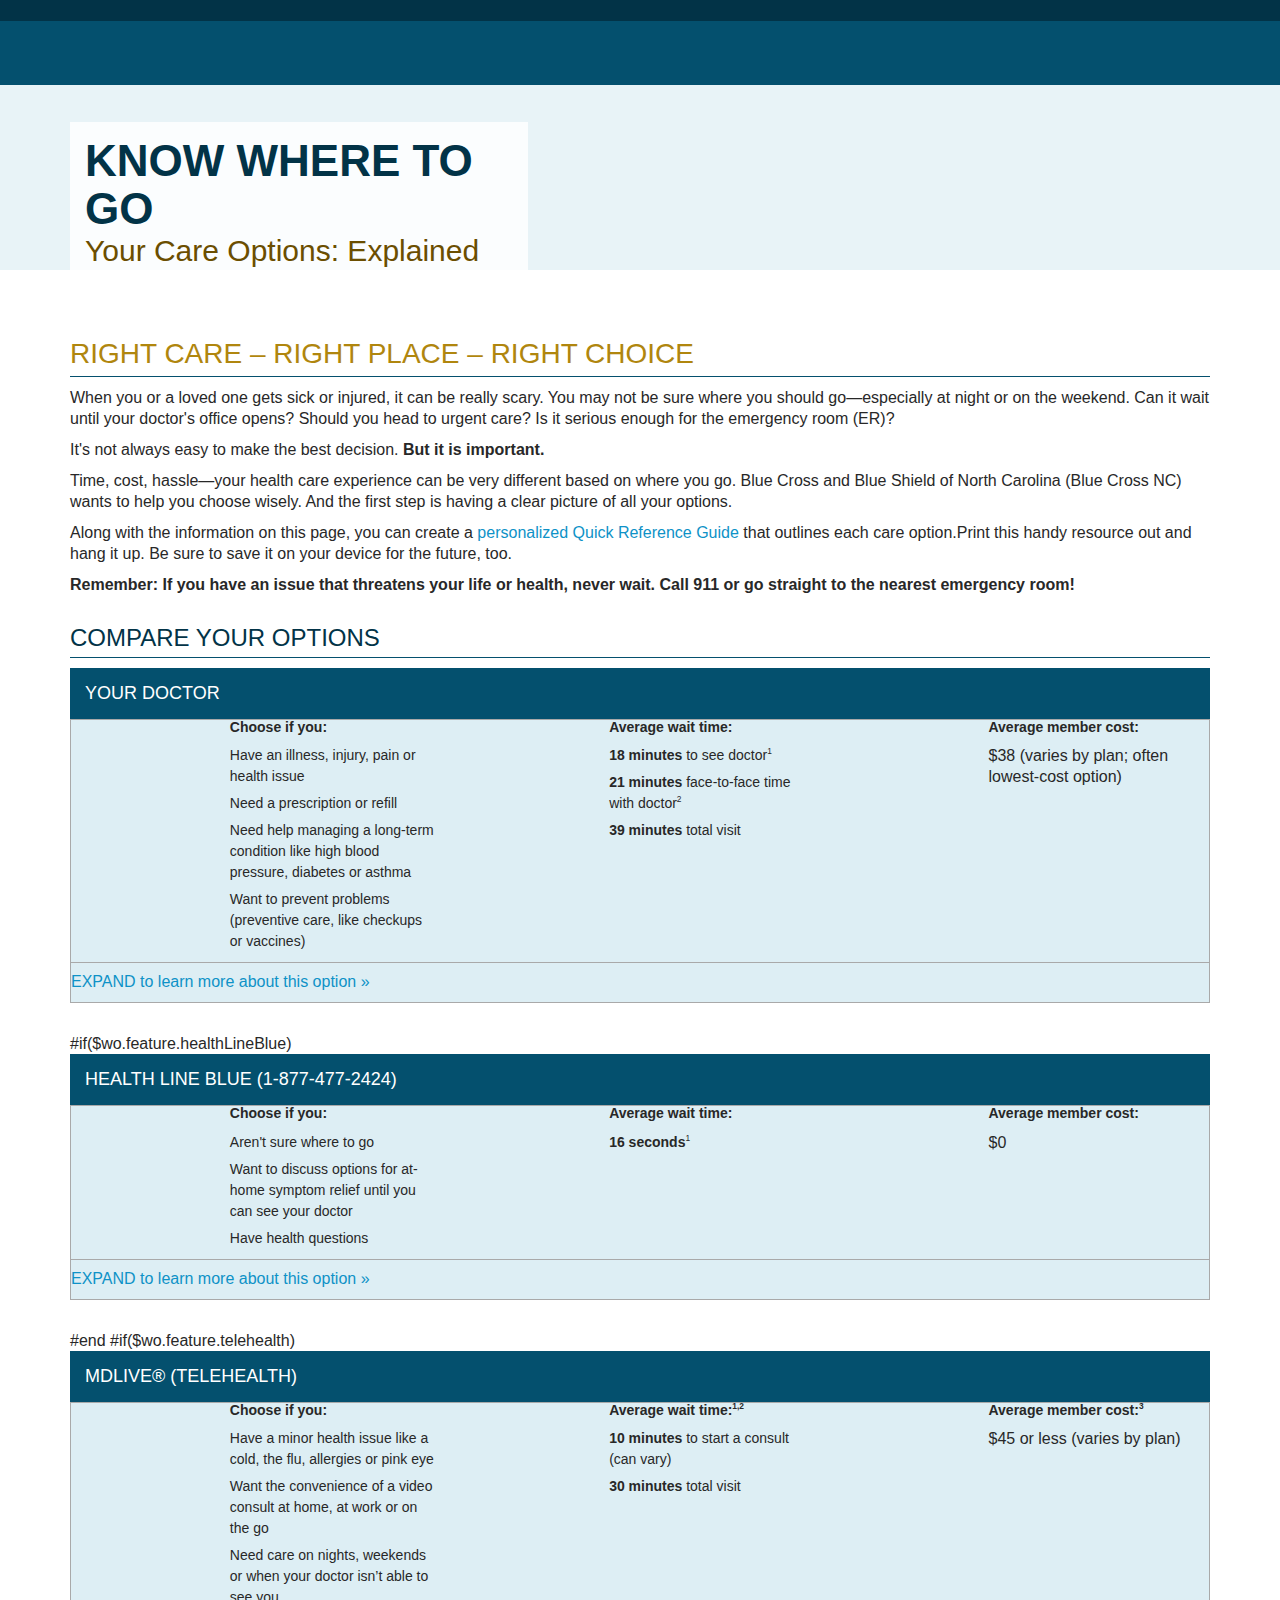
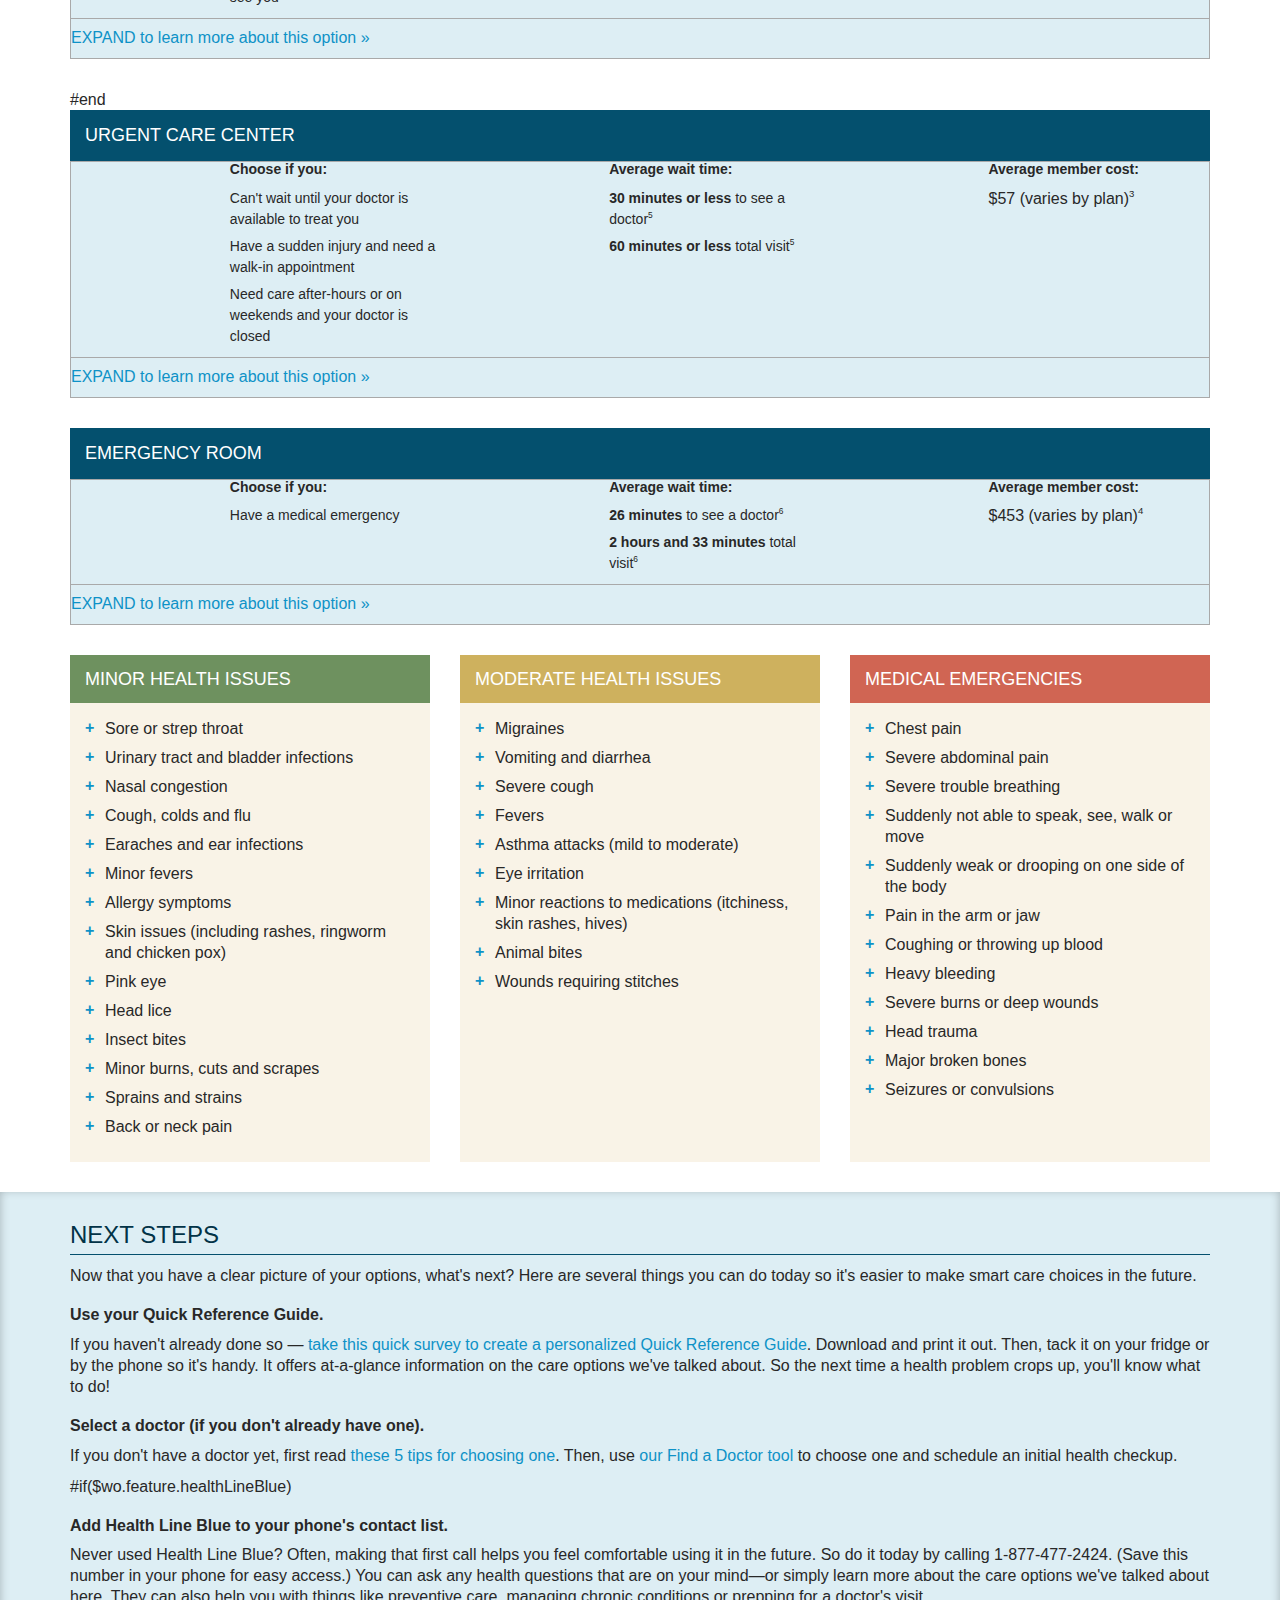
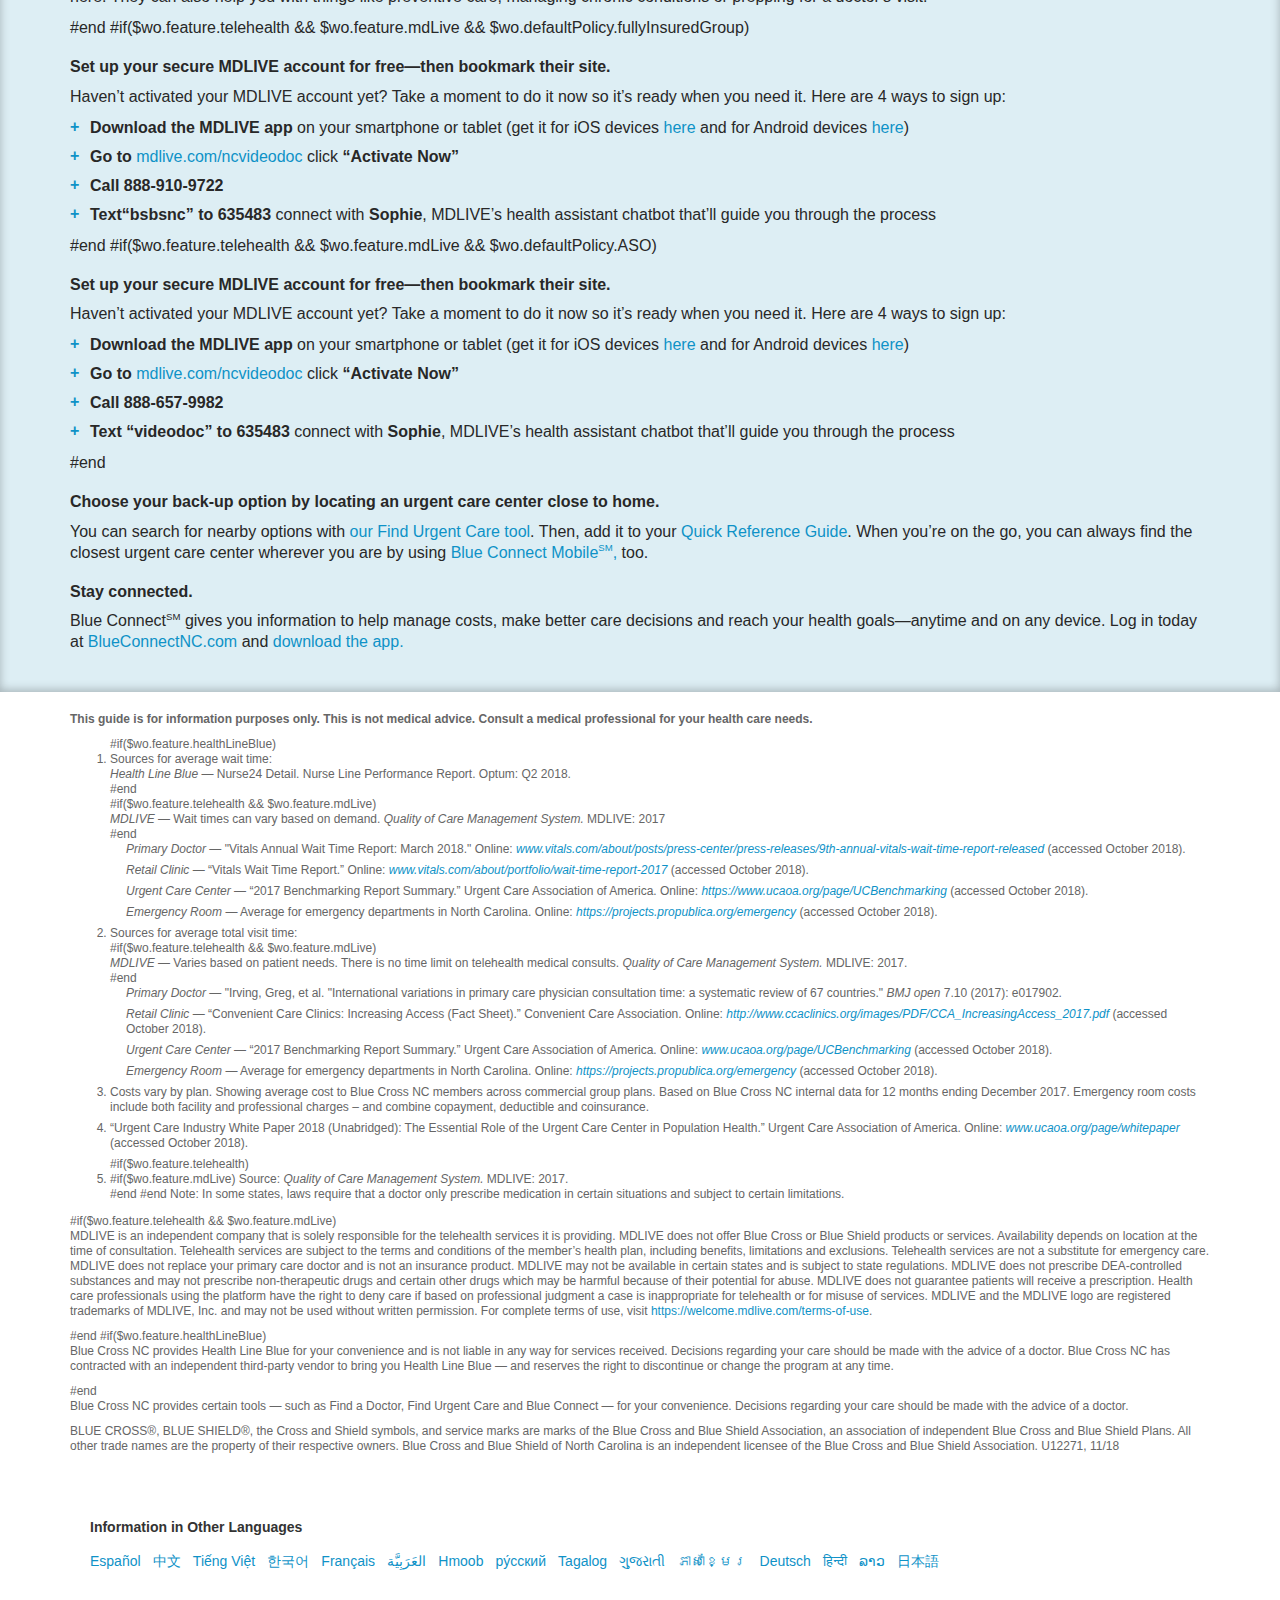
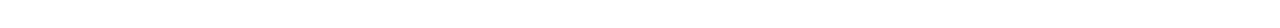
==== commit f6db10d9: "updated index.htm" ====
--- a/index.htm
+++ b/index.htm
@@ -14,9 +14,9 @@
   <meta name="keywords" content="Emergency Room, ER, Primary Doctor, PCP, Primary Care Provider, Urgent Care, Convenience Care Center, Retail Clinic, Health Line Blue, care options, know where to go, quick reference guide">
 
   <!-- Campaign Styles -->
-  <link rel="stylesheet" href="/assets/campaigns/public/templates/css/bcbsnc-campaigns@2.2.css">
-  <link rel="stylesheet" href="/assets/campaigns/public/careoptions/css/careoptions.css">
-  <link rel="stylesheet" href="//www.bcbsnc.com/assets/global/css/bcbsnc-meaningful-access-footer.css">
+  <link rel="stylesheet" href="bcbsnc-campaigns@2.2.css">
+  <link rel="stylesheet" href="careoptions.css">
+  <link rel="stylesheet" href="bcbsnc-meaningful-access-footer.css">
 
 
   <!-- HTML5 Shim and Respond.js IE8 support of HTML5 elements and media queries -->
@@ -72,6 +72,7 @@
             enough for the emergency room (ER)?</p>
           <p>It's not always easy to make the best decision. <strong>But it is important.</strong></p>
           <p>Time, cost, hassle&mdash;your health care experience can be very different based on where you go. Blue Cross and Blue Shield of North Carolina (Blue Cross NC) wants to help you choose wisely. And the first step is having a clear picture of all your options.</p>
+		      <p>Along with the information on this page, you can create a <a href="http://blog.bcbsnc.com/2015/03/five-tips-for-choosing-a-new-primary-care-physician/" target="_blank">personalized Quick Reference Guide </a>that outlines each care option.Print this handy resource out and hang it up. Be sure to save it on your device for the future, too.</p>
           <p><strong>Remember: If you have an issue that threatens your life or health, never wait. Call 911 or go straight to the nearest emergency room!</strong></p>
         </div>
       </div>
@@ -86,99 +87,49 @@
           <hr>
         </div>
 
-        <!-- Health Line Blue -->
-        <div class="row">
-          <div class="col-xs-12">
-            <article class="care-option">
-              <div class="care-option-title">
-                <h2>Health Line Blue (1-877-477-2424)</h2>
-              </div>
-
-              <div class="care-option-intro">
-                <div class="row">
-                  <div class="col-sm-4 icon icon-stethoscope">
-                    <h3 class="h3 univers condensed bold">Choose if you:</h3>
-                    <ul>
-                      <li>Aren't sure where to go</li>
-                      <li>Want to discuss options for at-home symptom relief until you can see your doctor</li>
-                      <li>Have health questions</li>
-                    </ul>
-                  </div>
-                  <div class="col-sm-4 icon icon-clock">
-                    <h3 class="h3 univers condensed bold">Average wait time:</h3>
-                    <ul>
-                      <li><strong>16 seconds</strong><sup class="sm">1</sup></li>
-                    </ul>
-                  </div>
-                  <div class="col-sm-4 icon icon-cost">
-                    <h3 class="h3 univers condensed bold">Average member cost:</h3>
-                    <p>$0</p>
-                  </div>
-                </div>
-                
-                <p class="expand-collapse-button">
-                  <a role="button" data-toggle="collapse" href="#option-hlb" aria-exanded="false" aria-controls="option-hlb" class="collapsed">
-                    <span class="collapse-show"><strong>Expand</strong> to learn more about this option &raquo;</span>
-                    <span class="collapse-hide">View Less &raquo;</span>
-                  </a>
-                </p>
-              </div>
-
-              <div class="care-option-content collapse" role="tabpanel" id="option-hlb">
-                <div class="callout bg-white pull-right col-sm-4">
-                  <h4 class="h4">Good choice for:</h4>
-                  <ul class="list">
-                    <li><a href="#minor-health-issues">Minor health issues</a></li>
-                    <li><a href="#moderate-health-issues">Moderate health issues</a></li>
-                  </ul>
-                </div>
-
-                <p>You can talk to a nurse anytime&mdash;day or night&mdash; by calling Health Line Blue. They'll help you decide the best place to get care based on your symptoms. They can also help you treat your issue at home or
-                  ease your symptoms until you can get in to see your doctor.</p>
-
-                <p><strong>Just call 1-877-477-2424 (toll-free).</strong> We've included Health Line Blue on your <a href="/assets/campaigns/public/u12242a_er_utilization_quick_reference_guide.pdf" target="_blank">Quick Reference Guide</a> so you'll have
-                  their number close by. Save it in your phone, too. You'll also find the nurse support line listed on your member ID card, your benefit booklet, Blue Cross NC’s mobile app and the Blue Connect member site.</p>
-                <h2 class="h4">What to expect</h2>
-                <p>You'll connect with a nurse quickly to talk through your options. And best of all, Health Line Blue is free!</p>
-                <h2 class="h4">Experts on-call for you&mdash;24 hours a day, 7 days a week</h2>
-                <p>Health Line Blue is also a great resource for many things beyond just finding care. Make them your first call when you want to:</p>
-                <ul class="list">
-                  <li><strong>Get quick answers:</strong> Find out what your symptoms may mean; learn how to treat injuries or illnesses at home; ask about things you don't understand after a doctor's visit</li>
-                  <li><strong>Check treatments:</strong> Understand your medications; get support when making decisions on tests or other procedures; learn about other treatment options that may be available</li>
-                  <li><strong>Feel your best:</strong> Learn more about managing chronic conditions, like high blood pressure, diabetes or asthma; ask questions about your medications; prep for an upcoming doctor's visit</li>
-                </ul>
-              </div>
-            </article>
-          </div>
-        </div>
-
         <!-- Your Doctor -->
         <div class="row">
           <div class="col-xs-12">
             <article class="care-option">
-              <div class="care-option-title bg-blue-dark">
+              <div class="care-option-title bg-blue-medium">
                 <h2>Your Doctor</h2>
               </div>
 
               <div class="care-option-intro">
-                <div class="row">
-                  <div class="col-sm-4 icon icon-stethoscope">
-                    <h3 class="h3 univers condensed bold">Choose if you:</h3>
-                    <ul>
-                      <li>Have an illness, injury, pain or health issue</li>
-                      <li>Need a prescription or refill</li>
-                      <li>Need help managing a long-term condition like high blood pressure, diabetes or asthma</li>
-                      <li>Want to prevent problems (preventive care, like checkups or vaccines)</li>
-                    </ul>
-                  </div>
-                  <div class="col-sm-4 icon icon-clock">
+                <div class="row care-option-intro-content">
+                  <div class="col-sm-1 icon icon-stethoscope doctor-icon-stethoscope-border">
+                    <img src="steth_icon.png" alt="" />
+                  </div>
+				  
+                  <div class="col-sm-3 icon">
+                    <!-- <div class="grey-border-left"></div> -->
+                    <div class="intro-content">
+                      <h3 class="h3 univers condensed bold">Choose if you:</h3>
+                      <ul>
+                        <li>Have an illness, injury, pain or health issue</li>
+                        <li>Need a prescription or refill</li>
+                        <li>Need help managing a long-term condition like high blood pressure, diabetes or asthma</li>
+                        <li>Want to prevent problems (preventive care, like checkups or vaccines)</li>
+                      </ul>
+                    </div>
+                  </div>
+				  
+				          <div class="col-sm-1 icon icon-clock doctor-icon-clock-border" >
+                    <img src="../images/clock_icon.png" alt="" />
+                  </div>
+				 
+                  <div class="col-sm-3 icon">
                     <h3 class="h3 univers condensed bold">Average wait time:</h3>
                     <ul>
                       <li><strong>18 minutes</strong> to see doctor<sup class="sm">1</sup></li>
                       <li><strong>21 minutes</strong> face-to-face time with doctor<sup class="sm">2</sup></li>
-                      <li><strong>39 minutes</strong> total visit</li>
-                  </div>
-                  <div class="col-sm-4 icon icon-cost">
+                      <li><strong>39 minutes</strong> total visit</li>					  
+                  </div>
+				  
+				          <div class="col-sm-1 icon icon-cost doctor-icon-cost-border">
+                    <img src="../images/dollar_icon.png" alt="" />
+                  </div>
+                  <div class="col-sm-3 icon">
                     <h3 class="h3 univers condensed bold">Average member cost:</h3>
                     <p>$38 (varies by plan; often lowest-cost option)</p>
                   </div>
@@ -206,16 +157,16 @@
 
                 <p>Don't have a doctor yet? <a href="http://blog.bcbsnc.com/2015/03/five-tips-for-choosing-a-new-primary-care-physician/" target="_blank">Here are 5 tips for choosing one</a>. Then, use our <a href="http://www.bcbsnc.com/content/providersearch/index.htm"
                       target="_blank">Find a Doctor tool</a> to research your options.</p>
-                <p>Finally, fill in your doctor's information on the Quick Reference Guide so it's always handy.</p>
-
-                <h2 class="h4">What to expect</h2>
+                <p>Finally, fill in your doctor's information on the <a href="http://www.bcbsnc.com/member/secure/account/erusurvey/index.htm" target="_blank">Quick Reference Guide</a> so it's always handy.</p>
+
+                <h2 class="h4 text-blue-medium">What to expect</h2>
                 <p>On average, people spend 18 minutes<sup class="sm">1</sup> waiting to see their doctor&mdash;then get about 21 minutes<sup class="sm">2</sup> in face-to-face time. So, the typical doctor's visit takes only 39 minutes in total. That means
                   you'll save a lot of time compared to a trip to the ER. And it's even quicker than most urgent care centers.</p>
                 <p>The cost of a doctor visit depends on your specific health plan. But it's much less than a visit to the ER, where the average member cost is $453.<sup class="sm">3</sup> And the copay or coinsurance for a doctor visit is often less
                   than what you'd pay at an urgent care clinic, too. </p>
                 <p>All in all, you'll save the most time and money by going to your doctor for any health care need that isn't a true emergency!</p>
 
-                <h2 class="h4">A relationship that's important for your health</h2>
+                <h2 class="h4 text-blue-medium">A relationship that's important for your health</h2>
                 <p>Some people have seen the same doctor for decades. But even if you're just starting to see a doctor, the relationship is still an important one to build up. Here's why:</p>
                 <ul class="list">
                   <li><strong>They get to know you:</strong> Your doctor gets to know your health, so they're able to provide you with the best overall care. They also are key to managing any long-term health conditions&mdash;or lowering your chance of getting
@@ -229,7 +180,183 @@
             </article>
           </div>
         </div>
-
+        
+        #if($wo.feature.healthLineBlue)
+          <!-- Health Line Blue -->
+          <div class="row">
+            <div class="col-xs-12">
+              <article class="care-option">
+                <div class="care-option-title">
+                  <h2>Health Line Blue (1-877-477-2424)</h2>
+                </div>
+
+                <div class="care-option-intro">
+                  <div class="row care-option-intro-content">
+				  
+				  
+				          <div class="col-sm-1 icon icon-stethoscope">
+                    <img src="../images/steth_icon.png" alt="" />
+                  </div>
+                  <div class="col-sm-3 icon">
+                    <h3 class="h3 univers condensed bold">Choose if you:</h3>
+                    <ul>
+                      <li>Aren't sure where to go</li>
+                      <li>Want to discuss options for at-home symptom relief until you can see your doctor</li>
+                      <li>Have health questions</li>
+                    </ul>
+                  </div>
+					
+					
+					        <div class="col-sm-1 icon icon-clock">
+                    <img src="../images/clock_icon.png" alt="" />
+                   </div>
+                    <div class="col-sm-3 icon">
+                      <h3 class="h3 univers condensed bold">Average wait time:</h3>
+                      <ul>
+                        <li><strong>16 seconds</strong><sup class="sm">1</sup></li>
+                      </ul>
+                    </div>
+					
+					        <div class="col-sm-1 icon icon-cost">
+                    <img src="../images/dollar_icon.png" alt="" />
+                  </div>
+                    <div class="col-sm-3 icon">
+                      <h3 class="h3 univers condensed bold">Average member cost:</h3>
+                      <p>$0</p>
+                    </div>
+                  </div>
+                  
+                  <p class="expand-collapse-button">
+                    <a role="button" data-toggle="collapse" href="#option-hlb" aria-exanded="false" aria-controls="option-hlb" class="collapsed">
+                      <span class="collapse-show"><strong>Expand</strong> to learn more about this option &raquo;</span>
+                      <span class="collapse-hide">View Less &raquo;</span>
+                    </a>
+                  </p>
+                </div>
+
+                <div class="care-option-content collapse" role="tabpanel" id="option-hlb">
+                  <div class="callout bg-white pull-right col-sm-4">
+                    <h4 class="h4">Good choice for:</h4>
+                    <ul class="list">
+                      <li><a href="#minor-health-issues">Minor health issues</a></li>
+                      <li><a href="#moderate-health-issues">Moderate health issues</a></li>
+                    </ul>
+                  </div>
+
+                  <p>You can talk to a nurse anytime&mdash;day or night&mdash; by calling Health Line Blue. They'll help you decide the best place to get care based on your symptoms. They can also help you treat your issue at home or
+                    ease your symptoms until you can get in to see your doctor.</p>
+
+                  <p><strong>Just call 1-877-477-2424 (toll-free).</strong> We've included Health Line Blue on your <a href="http://www.bcbsnc.com/member/secure/account/erusurvey/index.htm" target="_blank">Quick Reference Guide</a> so you'll have
+                    their number close by. Save it in your phone, too. You'll also find the nurse support line listed on your member ID card, your benefit booklet, Blue Cross NC’s mobile app and the Blue Connect member site.</p>
+                  <h2 class="h4 text-blue-medium">What to expect</h2>
+                  <p>You'll connect with a nurse quickly to talk through your options. And best of all, Health Line Blue is free!</p>
+                  <h2 class="h4 text-blue-medium">Experts on-call for you&mdash;24 hours a day, 7 days a week</h2>
+                  <p>Health Line Blue is also a great resource for many things beyond just finding care. Make them your first call when you want to:</p>
+                  <ul class="list">
+                    <li><strong>Get quick answers:</strong> Find out what your symptoms may mean; learn how to treat injuries or illnesses at home; ask about things you don't understand after a doctor's visit</li>
+                    <li><strong>Check treatments:</strong> Understand your medications; get support when making decisions on tests or other procedures; learn about other treatment options that may be available</li>
+                    <li><strong>Feel your best:</strong> Learn more about managing chronic conditions, like high blood pressure, diabetes or asthma; ask questions about your medications; prep for an upcoming doctor's visit</li>
+                  </ul>
+                </div>
+              </article>
+            </div>
+          </div>
+        #end
+
+        #if($wo.feature.telehealth)
+          <!-- MDLIVE® (TELEHEALTH) -->
+          <div class="row">
+              <div class="col-xs-12">
+                <article class="care-option">
+                  <div class="care-option-title">
+                    <h2>MDLIVE® (TELEHEALTH)</h2>
+                  </div>
+    
+                  <div class="care-option-intro">
+                    <div class="row care-option-intro-content">
+					
+					
+					        <div class="col-sm-1 icon icon-stethoscope mdlive-icon-stethoscope-border">
+                    <img src="../images/steth_icon.png" alt="" />
+                   </div>
+                      <div class="col-sm-3 icon">
+                        <h3 class="h3 univers condensed bold">Choose if you:</h3>
+                        <ul>
+                          <li>Have a minor health issue like a cold, the flu, allergies or pink eye</li>
+                          <li>Want the convenience of a video consult at home, at work or on the go</li>
+                          <li>Need care on nights, weekends or when your doctor isn’t able to see you</li>
+                        </ul>
+                      </div>
+					  
+					         <div class="col-sm-1 icon icon-clock mdlive-icon-clock-border">
+                    <img src="../images/clock_icon.png" alt="" />
+                   </div>
+                      <div class="col-sm-3 icon">
+                        <h3 class="h3 univers condensed bold">Average wait time:<sup class="sm">1,2</sup></h3>
+                        <ul>
+                          <li><strong>10 minutes</strong> to start a consult (can vary)</li>
+                          <li><strong>30 minutes</strong> total visit</li>
+                        </ul>
+                      </div>
+					        <div class="col-sm-1 icon icon-cost mdlive-icon-cost-border">
+                    <img src="../images/dollar_icon.png " alt="" />
+                   </div>
+                      <div class="col-sm-3 icon">
+                        <h3 class="h3 univers condensed bold">Average member cost:<sup class="sm">3</sup></h3>
+                        <p>$45 or less (varies by plan)</p>
+                      </div>
+                    </div>
+                    
+                    <p class="expand-collapse-button">
+                      <a role="button" data-toggle="collapse" href="#option-telehealth-mdlive" aria-exanded="false" aria-controls="option-telehealth-mdlive" class="collapsed">
+                        <span class="collapse-show"><strong>Expand</strong> to learn more about this option &raquo;</span>
+                        <span class="collapse-hide">View Less &raquo;</span>
+                      </a>
+                    </p>
+                  </div>
+    
+                  <div class="care-option-content collapse" role="tabpanel" id="option-telehealth-mdlive">
+                    <div class="callout bg-white pull-right col-sm-4">
+                      <h4 class="h4">Good choice for:</h4>
+                      <ul class="list">
+                        <li><a href="#minor-health-issues">Minor health issues</a></li>
+                      </ul>
+                    </div>
+    
+                    <p>
+                      Telehealth from MDLIVE is a good care option for minor health issues when you can’t see your doctor. 
+                      Start a video consult with a board-certified doctorin just minutes using your smartphone, tablet or PC. 
+                      It’s available 24 hours a day, seven days a week—even on holidays.<a href="#">Watch this video to see how it works</a>.</p>
+    
+                    <p>
+                        Sunburn at the beach? Stomach bug on Thanksgiving? In a rural area with no doctors nearby? 
+                        Think you’ve got the flu but don’t feel up to driving to your doctor’s office? 
+                        These are just a few of the reasons people use telehealth. 
+                        If you haven’t tried it yet, we explain how to get started the “Next Steps” section at the bottom of this page.
+                    </p>
+                    <h2 class="h4 text-blue-medium">What to expect</h2>
+                    <p>
+                        Telehealth is often more convenient and cost effective than going to urgent care.
+                        While wait times can vary based on demand, the average is 10 minutes.<sup class="sm">1</sup>
+                        The consult itself generally lasts 10 to 30 minutes.<sup class="sm">2</sup>
+                        And you’ll pay for each video consult the same as an office visit with your primary care doctor.<sup class="sm">3</sup> That means:
+                    </p>
+                    <ul class="list">
+                      <li><strong>If your plan has a copay: </strong>pay the usual copay for a doctor’s visit. </li>
+                      <li><strong>If your plan has a deductible and coinsurance: </strong>You’ll pay no more than $45. (After meeting your deductible, you’ll pay your coinsurance portion of the $45.)</li>
+                    </ul>
+                    <h2 class="h4 text-blue-medium">Perks of telehealth</h2>
+                    <p>MDLIVE has a 97% satisfaction rating—and 97% of patients would recommend it.<sup class="sm">5</sup> Here are just some of the reasons why:</p>
+                    <ul class="list">
+                      <li><strong>Quality care: </strong>MDLIVE’s doctors are board certified with an average of 15 years’ experience.<sup class="sm">5</sup> Specialties range from primary care and internal medicine, to pediatrics and family medicine. You’re only shown doctors who are licensed to practice in your state. Visits are private and secure. Your personal health information is protected.</li>
+                      <li><strong>Convenience: </strong>On the couch, at work, travelling—you can use MDLIVE anywhere in the United States. There’s no need to make an appointment, unless you want to see a specific doctor. And if you need a prescription, the MDLIVE doctor can electronically send it to your local pharmacy.<sup class="sm">5</sup></li>
+                    </ul>
+                  </div>
+                </article>
+              </div>
+            </div>
+        #end
+  
         <!-- Urgent Care Center -->
         <div class="row">
           <div class="col-xs-12">
@@ -239,8 +366,12 @@
               </div>
 
               <div class="care-option-intro">
-                <div class="row">
-                  <div class="col-sm-4 icon icon-stethoscope">
+                <div class="row care-option-intro-content">
+				
+				          <div class="col-sm-1 icon icon-stethoscope mdlive-icon-stethoscope-border">
+                    <img src="../images/steth_icon.png " alt="" />
+                   </div>
+                  <div class="col-sm-3 icon">
                     <h3 class="h3 univers condensed bold">Choose if you:</h3>
                     <ul>
                       <li>Can't wait until your doctor is available to treat you</li>
@@ -248,16 +379,23 @@
                       <li>Need care after-hours or on weekends and your doctor is closed</li>
                     </ul>
                   </div>
-                  <div class="col-sm-4 icon icon-clock">
+				  
+				          <div class="col-sm-1 icon icon-clock mdlive-icon-clock-border">
+                    <img src="../images/clock_icon.png " alt="" />
+                   </div>
+                  <div class="col-sm-3 icon">
                     <h3 class="h3 univers condensed bold">Average wait time:</h3>
                     <ul>
-                      <li><strong>30 minutes</strong> to see a doctor<sup class="sm">5</sup></li>
-                      <li><strong>60 minutes</strong> total visit<sup class="sm">5</sup></li>
+                      <li><strong>30 minutes or less</strong> to see a doctor<sup class="sm">5</sup></li>
+                      <li><strong>60 minutes or less</strong> total visit<sup class="sm">5</sup></li>
                     </ul>
                   </div>
-                  <div class="col-sm-4 icon icon-cost">
+				          <div class="col-sm-1 icon icon-cost mdlive-icon-cost-border">
+                    <img src="dollar_icon.png " alt="" />
+                   </div>
+                  <div class="col-sm-3 icon">
                     <h3 class="h3 univers condensed bold">Average member cost:</h3>
-                    <p>$59<sup class="sm">4</sup></p>
+                    <p>$57 (varies by plan)<sup class="sm">3</sup></p>
                   </div>
                 </div>
                 <p class="expand-collapse-button">
@@ -281,23 +419,23 @@
                 <p>If you can't get a same-day appointment with your doctor, urgent care centers are a good back-up option for issues that just can't wait. Their aim is to treat patients quickly and efficiently. Problems like a cut finger, sprained ankle
                   or severe cough are good reasons to visit urgent care.</p>
 
-                <p>In North Carolina alone, there are more than 250 dedicated urgent care clinics. Most are open seven days a week and offer extended hours, including
+                <p>In North Carolina alone, there are more than 240 dedicated urgent care clinics. Most are open seven days a week and offer extended hours, including
                   weekends and evenings. Some areas even have around-the-clock urgent care options.</p>
 
-                <p><a href="https://healthnav.bcbsnc.com/facility?search_specialty_id=204&ci=DFT&geo_location=gps" target="_blank">Use our tool to find urgent care options near you</a>&mdash;then add that information to <a href="/assets/campaigns/public/u12242a_er_utilization_quick_reference_guide.pdf"
-                      target="_blank">your Quick Reference Guide</a>.</p>
-
-                <h2 class="h4">What to expect</h2>
+                <p><a href="https://healthnav.bcbsnc.com/facility?search_specialty_id=204&ci=DFT&geo_location=gps" target="_blank">Find urgent care options near you</a>&mdash;then add that information to your <a href="http://www.bcbsnc.com/member/secure/account/erusurvey/index.htm"
+                      target="_blank">Quick Reference Guide</a>.</p>
+
+                <h2 class="h4 text-blue-medium">What to expect</h2>
                 <p>Typically, you'll wait 30 minutes or less to see a nurse practitioner or doctor at an urgent care center&mdash;and spend 1 hour or less in total for a visit.<sup class="sm">5</sup> That's longer than the average visit to your doctor, but
                   still much better than a trip to the ER.</p>
-                <p>The same is true of costs. The average Blue Cross NC member will pay $59 for an urgent care visit.<sup class="sm">4</sup> That's more than the copayment or coinsurance you'll pay for a doctor visit under most health plans. Yet it's quite a deal
-                  compared to the emergency room, where the average member will pay more than 10 times that amount!<sup class="sm">4</sup></p>
-
-
-                <h2 class="h4">Convenience care centers or retail clinics</h2>
-                <p>For minor health issues, convenience care centers are another back-up option. These are walk-in clinics with extended hours, where you can get basic care from a nurse practitioner. Some are even housed within retail stores. They can treat
+                <p>The same is true of costs. The average Blue Cross NC member will pay $57 for an urgent care visit.<sup class="sm">3</sup> That's more than the copay or coinsurance you'll pay for a doctor visit under most health plans. Yet it's quite a deal
+                  compared to the emergency room, where the average member will pay nearly 8 times that amount!<sup class="sm">3</sup></p>
+
+
+                <h2 class="h4 text-blue-medium">Convenience care centers or retail clinics</h2>
+                <p>For minor health issues, convenience care centers are another back-up option. These are walk-in clinics with extended hours, where you can get basic care from a nurse practitioner. Some are even housed within retail stores, making them a quick and easy spot to get your yearly flu shot. They can treat
                   common illnesses like sinus infections, colds, flu, allergies, urinary tract infections or sore throats.</p>
-                <p>As the name implies, these clinics are convenient. Because the health problems are minor, a typical visit takes just 45 minutes.<sup class="sm">2, 7</sup> And the average Blue Cross NC member cost is only $30.<sup class="sm">4</sup></p>
+                <p>As the name implies, these clinics are convenient. Because the health problems are minor, a typical visit takes just 45 minutes.<sup class="sm">1,2</sup> And the average Blue Cross NC member cost is only 13.<sup class="sm">3</sup></p>
                 <p><strong>NOTE:</strong> If you do visit an urgent care or convenience care center, let your doctor know about it. That way, your medical record can be updated and stay accurate.</p>
               </div>
             </article>
@@ -313,22 +451,34 @@
               </div>
 
               <div class="care-option-intro">
-                <div class="row">
-                  <div class="col-sm-4 icon icon-stethoscope">
+                <div class="row care-option-intro-content">
+				
+				          <div class="col-sm-1 icon icon-stethoscope eroom-icon-stethoscope-border">
+                    <img src="steth_icon.png " alt="" />
+                   </div>
+                  <div class="col-sm-3 icon">
                     <h3 class="h3 univers condensed bold">Choose if you:</h3>
                     <ul>
                       <li>Have a medical emergency</li>
                     </ul>
                   </div>
-                  <div class="col-sm-4 icon icon-clock">
+				  
+					        <div class="col-sm-1 icon icon-clock eroom-icon-clock-border">
+                    <img src="clock_icon.png " alt="" />
+                   </div>
+                  <div class="col-sm-3 icon">
                     <h3 class="h3 univers condensed bold">Average wait time:</h3>
                     <ul>
-                      <li><strong>28 minutes</strong> to see a doctor<sup class="sm">6</sup></li>
-                      <li><strong>153 minutes</strong> total visit<sup class="sm">6</sup></li>
-                  </div>
-                  <div class="col-sm-4 icon icon-cost">
+                      <li><strong>26 minutes</strong> to see a doctor<sup class="sm">6</sup></li>
+                      <li><strong>2 hours and 33 minutes</strong> total visit<sup class="sm">6</sup></li>
+                  </div>
+				  
+				          <div class="col-sm-1 icon icon-cost eroom-icon-cost-border">
+                    <img src="dollar_icon.png " alt="" />
+                   </div>
+                  <div class="col-sm-3 icon">
                     <h3 class="h3 univers condensed bold">Average member cost:</h3>
-                    <p>$667<sup class="sm">4</sup></p>
+                    <p>$453 (varies by plan)<sup class="sm">4</sup></p>
                   </div>
                 </div>
                 <p class="expand-collapse-button">
@@ -353,17 +503,17 @@
 
                 <p>Think of the ER as a last resort for true emergencies that require immediate, specialized care.</p>
 
-                <h2 class="h4">What to expect</h2>
+                <h2 class="h4 text-blue-medium">What to expect</h2>
                 <p>Since the emergency room is built to deal with life-or-death situations, it's the most expensive and time-consuming care option you have.</p>
-                <p>In North Carolina, you'll wait nearly 30 minutes on average until you first see a doctor in the ER.<sup class="sm">6</sup> However, the typical visit ends up being a whopping 2 hours and 33 minutes in total!<sup class="sm">6</sup> That's because
+                <p>In North Carolina, you'll wait nearly 30 minutes on average until you first see a doctor in the ER.<sup class="sm">1</sup> However, the typical visit ends up being a whopping 2 hours and 33 minutes in total!<sup class="sm">2</sup> That's because
                   the doctor is first looking to see if your life is in danger. If it's not, the doctor will often get pulled into caring for more critical patients first. And the more emergencies that come through the door&mdash;the more hours it'll
                   take before you walk out of the ER.</p>
-                <p>Cost is also much different at the emergency room. Blue Cross NC members pay an average of $667 for an ER visit.<sup class="sm">4</sup> That's 11 times more than urgent care&mdash; and 22 times more than a retail clinic!</p>
+                <p>Cost is also much different at the emergency room. Blue Cross NC members pay an average of $453 for an ER visit.<sup class="sm">3</sup> <b>That's 12 times more than a doctor visit, 8 times more than urgent care—and 35 times more than a retail clinic</b></p>
                 <p>Those dollars add up. So, the more we can choose the right care option&mdash;the more we can help lower health care costs for everyone. Plus, we'll be freeing up valuable ER resources to focus on helping those that truly need life-saving
                   care!
                 </p>
 
-                <h2 class="h4">Emergency care vs. your doctor's care</h2>
+                <h2 class="h4 text-blue-medium">Emergency care vs. your doctor's care</h2>
                 <p>Some people think they'll get the best health care at the ER. But the truth is that for issues that aren't life-threatening or very severe, you'll get the best care at your doctor. Here's why:</p>
                 <ul class="list">
                   <li><strong>The ER's job is to make sure you survive:</strong> They measure success by whether you walk out the door. So their goal is to figure out what you DON'T have by ruling out life-threatening conditions. When you go in for a non-emergency,
@@ -453,68 +603,122 @@
         <div class="row">
           <div class="col-xs-offset-1 col-xs-10 col-md-offset-0 col-md-12">
             <h1 class="h1">Next Steps</h1>
-            <p>Now that you have a clear picture of your options, what's next? Here are 5 things you can do today so it's easier to make smart care choices in the future.</p>
-
-            <h2 class="h2">1) Select a doctor (if you don't already have one).</h2>
+            <p>Now that you have a clear picture of your options, what's next? Here are several things you can do today so it's easier to make smart care choices in the future.</p>
+
+            <h2 class="h2"><b>Use your Quick Reference Guide.</b></h2>
+            <p>If you haven't already done so &mdash; <a href="http://www.bcbsnc.com/member/secure/account/erusurvey/index.htm" target="_blank">take this quick survey to create a personalized Quick Reference Guide</a>. Download and print it out. Then, tack it on your fridge or by the phone so it's handy. It offers at-a-glance information on the care options we've talked about. So the next time a health problem crops up, you'll know what to do!</p>
+            
+            <h2 class="h2"><b>Select a doctor (if you don't already have one).</b></h2>
             <p>If you don't have a doctor yet, first read <a href="http://blog.bcbsnc.com/2015/03/five-tips-for-choosing-a-new-primary-care-physician/" target="_blank">these 5 tips for choosing one</a>. Then, use <a href="http://www.bcbsnc.com/content/providersearch/index.htm"
                   target="_blank">our Find a Doctor tool</a> to choose one and schedule an initial health checkup.</p>
 
-            <h2 class="h2">2) Add Health Line Blue to your phone's contact list.</h2>
-            <p>Never used Health Line Blue? Often, making that first call helps you feel comfortable using it in the future. So do it today by calling 1-877-477-2424. (Save this number in your phone for easy access.) You can ask any health questions that
-              are on your mind&mdash;or simply learn more about the care options we've talked about here. They can also help you with things like preventive care, managing chronic conditions or prepping for a doctor's visit.</p>
-
-            <h2 class="h2">3) Use your Quick Reference Guide.</h2>
-            <p>If you haven't already done so&mdash;download, print and fill it out <a href="/assets/campaigns/public/u12242a_er_utilization_quick_reference_guide.pdf" target="_blank">your Quick Reference Guide</a>. Then, tack it on your fridge or by the
-              phone so it's handy. It provides at-a-glance information on the care options we've talked about. So when a health problem crops up, you'll know what to do!</p>
-
-            <h2 class="h2">4) Choose your back-up option by locating an urgent care center close to home.</h2>
-            <p>Check out <a href="https://healthnav.bcbsnc.com/facility?search_specialty_id=204&ci=DFT&geo_location=gps" target="_blank">our Urgent Care Finder tool</a> to find a clinic that's nearby. You'll want to add this information on <a href="/assets/campaigns/public/u12242a_er_utilization_quick_reference_guide.pdf"
-                  target="_blank">your Quick Reference Guide</a>.</p>
-
-            <h2 class="h2">5) Stay connected.</h2>
-            <p>Blue Connect<sup class="sm">SM</sup> gives you information to help manage costs, make better care decisions and reach your health goals&mdash;anytime and on any device. Log in today at <a href="http://blueconnectnc.com" target="_blank">BlueConnectNC.com</a>.</p>
+            #if($wo.feature.healthLineBlue)
+              <h2 class="h2"><b>Add Health Line Blue to your phone's contact list.</b></h2>
+              <p>Never used Health Line Blue? Often, making that first call helps you feel comfortable using it in the future. So do it today by calling 1-877-477-2424. (Save this number in your phone for easy access.) You can ask any health questions that are on your mind&mdash;or simply learn more about the care options we've talked about here. They can also help you with things like preventive care, managing chronic conditions or prepping for a doctor's visit.</p>
+            #end
+
+            #if($wo.feature.telehealth && $wo.feature.mdLive && $wo.defaultPolicy.fullyInsuredGroup)
+              <h2 class="h2"><b>Set up your secure MDLIVE account for free&mdash;then bookmark their site.</b></h2>
+              <p>Haven’t activated your MDLIVE account yet? Take a moment to do it now so it’s ready when you need it. Here are 4 ways to sign up:</p>
+              <ul class="list">
+                <li><strong>Download the MDLIVE app </strong>on your smartphone or tablet (get it for iOS devices <a href="https://itunes.apple.com/us/app/mdlive/id839671393?ls=1&mt=8" target="_blank">here</a> and for Android devices <a href="https://play.google.com/store/apps/details?id=com.bcbsnc.healthnav" target="_blank">here</a>)</li>
+                <li><strong>Go to </strong><a href="#">mdlive.com/ncvideodoc</a> click <strong>“Activate Now”</strong></li>
+                <li><strong>Call 888-910-9722</strong></li>
+                <li><strong>Text“bsbsnc” to 635483 </strong>connect with <strong>Sophie</strong>, MDLIVE’s health assistant chatbot that’ll guide you through the process</li>
+              </ul>
+            #end
+            
+            #if($wo.feature.telehealth && $wo.feature.mdLive && $wo.defaultPolicy.ASO)
+              <h2 class="h2"><b>Set up your secure MDLIVE account for free&mdash;then bookmark their site.</b></h2>
+              <p>Haven’t activated your MDLIVE account yet? Take a moment to do it now so it’s ready when you need it. Here are 4 ways to sign up:</p>
+              <ul class="list">
+                <li><strong>Download the MDLIVE app </strong>on your smartphone or tablet (get it for iOS devices <a href="https://itunes.apple.com/us/app/mdlive/id839671393?ls=1&mt=8" target="_blank">here</a> and for Android devices <a href="https://play.google.com/store/apps/details?id=com.bcbsnc.healthnav" target="_blank">here</a>)</li>
+                <li><strong>Go to </strong><a href="#">mdlive.com/ncvideodoc</a> click <strong>“Activate Now”</strong></li>
+                <li><strong>Call 888-657-9982</strong></li>
+                <li><strong>Text “videodoc” to 635483 </strong>connect with <strong>Sophie</strong>, MDLIVE’s health assistant chatbot that’ll guide you through the process</li>
+              </ul>
+            #end
+
+            <h2 class="h2"><b>Choose your back-up option by locating an urgent care center close to home.</b></h2>
+            <p>
+              You can search for nearby options with <a href="https://healthnav.bcbsnc.com/facility?search_specialty_id=204&ci=DFT&geo_location=gps" target="_blank">our Find Urgent Care tool</a>. Then, add it to your <a href="http://www.bcbsnc.com/member/secure/account/erusurvey/index.htm" target="_blank">Quick Reference Guide</a>. When you’re on the go, you can always find the closest urgent care center wherever you are by using <a href="http://www.bcbsnc.com/content/campaigns/blueconnectmobile/index.htm" target="_blank">Blue Connect Mobile<sup class="sm">SM</sup>,</a> too.</p>
+
+            <h2 class="h2"><b>Stay connected.</b></h2>
+            <p>Blue Connect<sup class="sm">SM</sup> gives you information to help manage costs, make better care decisions and reach your health goals&mdash;anytime and on any device. Log in today at <a href="https://www.bluecrossnc.com/members?wat_id=blueconnectnc_rd" target="_blank">BlueConnectNC.com</a> and <a href="https://http://www.bcbsnc.com/content/campaigns/blueconnectmobile/index.htm" target="_blank">download the app.</a></p>
           </div>
         </div>
     </section>
   </main>
 
   <footer>
-    <nav id="footer-nav">
-      <div class="container">&nbsp;</div>
-    </nav>
-    <div id="footer-info">
-      <div class="container">
-        <div class="row">
-          <div class="col-xs-offset-1 col-xs-10 col-lg-offset-0 col-lg-12 legal-copy">
-            <p>BLUE CROSS&reg;, BLUE SHIELD&reg;, the Cross and Shield symbols, and service marks are marks of the Blue Cross and Blue Shield Association, an association of independent Blue Cross and Blue Shield Plans. All other marks are the property of
-              their respective owners. Blue Cross NC is an independent licensee of the Blue Cross and Blue Shield Association. U12271, 06/17</p>
-          </div>
-        </div>
-      </div>
-    </div>
-    <div id="footer-legal" class="margin-top">
+    <div class="margin-top">
       <div class="container">
         <div class="row">
           <div class="col-xs-12 legal-copy">
-            <p><strong>This is not medical advice. Consult a medical professional and seek assistance in an emergency.</strong></p>
-            <ol class="footnotes break-links">
-              <li>Nurse24 Detail/Nurse Line Performance Report Optum: Q4 2016.</li>
-              <li>"Vitals Annual Wait Time Report: March 2017." Online: <a href="http://www.vitals.com/about/portfolio/wait-time-report-2017" target="_blank">www.vitals.com/about/portfolio/wait-time-report-2017</a> (accessed June 2017).</li>
-              <li>Shaw, Meredith K., et al. "The duration of office visits in the United States, 1993 to 2010." <em>The American Journal of Managed Care</em> 20.10 (2014): 820-826.</li>
-              <li>Average cost to Blue Cross NC members across commercial group plans. Based on Blue Cross NC internal data for 12 months ending December 2016. Emergency room costs include both facility and professional charges - and combine copayment, deductible and coinsurance.</li>
-              <li>&ldquo;2016 Benchmarking Survey Headlines Summary.&rdquo; Urgent Care Association of America. Online: <a href="http://www.ucaoa.org/resource/resmgr/benchmarking/2016BenchmarkReport.pdf" target="_blank">www.ucaoa.org/resource/resmgr/benchmarking/2016BenchmarkReport.pdf</a> (accessed June 2017).</li>
-              <li>Average times shown are for emergency departments in North Carolina. Source: <a href="https://projects.propublica.org/emergency/" target="_blank">https://projects.propublica.org/emergency/</a> (accessed June 2017).</li>
-              <li>&ldquo;Convenient Care Clinics: Increasing Access (Fact Sheet).&rdquo; Convenient Care Association. Online: <a href="http://www.ccaclinics.org/images_specific/PDF/CCA_IncreasingAccess_2017.pdf" target="_blank">www.ccaclinics.org/images_specific/PDF/CCA_IncreasingAccess_2017.pdf</a>                (accessed June 2017)</li>
+            <p><strong>This guide is for information purposes only. This is not medical advice. Consult a medical professional for your health care needs.</strong></p>
+            <ol class="footnotes">
+              #if($wo.feature.healthLineBlue)
+                <li>
+					         Sources for average wait time:<br>
+					         <div>
+					           <em>Health Line Blue</em> — Nurse24 Detail. Nurse Line Performance Report. Optum: Q2 2018.
+					         </div>
+			     		#end
+					<br>
+					    #if($wo.feature.telehealth && $wo.feature.mdLive)
+					       	<div>
+						        <em>MDLIVE</em> — Wait times can vary based on demand. <em>Quality of Care Management System.</em> MDLIVE: 2017
+						      </div>
+					    #end
+					       <p><em>Primary Doctor</em> &mdash; "Vitals Annual Wait Time Report: March 2018." Online: <a href="https://www.vitals.com/about/posts/press-center/press-releases/9th-annual-vitals-wait-time-report-released" target="_blank">www.vitals.com/about/posts/press-center/press-releases/9th-annual-vitals-wait-time-report-released</a> (accessed October 2018).</p>
+				      	 <p><em>Retail Clinic</em> &mdash; “Vitals Wait Time Report.” Online: <a href="https://www.vitals.com/about/portfolio/wait-time-report-2017" target="_blank">www.vitals.com/about/portfolio/wait-time-report-2017</a> (accessed October 2018).</p>
+					       <p><em>Urgent Care Center</em> — “2017 Benchmarking Report Summary.” Urgent Care Association of America. Online: <a href="https://www.ucaoa.org/page/UCBenchmarking" target="_blank">https://www.ucaoa.org/page/UCBenchmarking</a> (accessed October 2018).</p>
+					       <p><em>Emergency Room</em> — Average for emergency departments in North Carolina. Online: <a href="https://projects.propublica.org/emergency" target="_blank">https://projects.propublica.org/emergency</a> (accessed October 2018).</p>
+				        </li>
+                <li>
+					Sources for average total visit time:<br>
+					#if($wo.feature.telehealth && $wo.feature.mdLive)
+						<div>
+						<em>MDLIVE</em> &mdash; Varies based on patient needs. There is no time limit on telehealth medical consults. <em>Quality of Care Management System.</em> MDLIVE: 2017.
+						</div>
+					#end
+					<p><em>Primary Doctor</em> &mdash; "Irving, Greg, et al. "International variations in primary care physician consultation time: a systematic review of 67 countries." <em>BMJ open</em> 7.10 (2017): e017902.</p>
+					<p><em>Retail Clinic</em> &mdash; “Convenient Care Clinics: Increasing Access (Fact Sheet).” Convenient Care Association. Online: <a href="http://www.ccaclinics.org/images/PDF/CCA_IncreasingAccess_2017.pdf" target="_blank">http://www.ccaclinics.org/images/PDF/CCA_IncreasingAccess_2017.pdf</a> (accessed October 2018).</p>
+					<p><em>Urgent Care Center</em> — “2017 Benchmarking Report Summary.” Urgent Care Association of America. Online: <a href="https://www.ucaoa.org/page/UCBenchmarking" target="_blank">www.ucaoa.org/page/UCBenchmarking </a>(accessed October 2018).</p>
+					<p><em>Emergency Room</em> — Average for emergency departments in North Carolina. Online: <a href="https://projects.propublica.org/emergency" target="_blank">https://projects.propublica.org/emergency </a>(accessed October 2018).</p>            				
+				</li>
+			  <li>
+				  Costs vary by plan. Showing average cost to Blue Cross NC members across commercial group plans. Based on Blue Cross NC internal data for 12 months ending December 2017. Emergency room costs include both facility and professional charges – and combine copayment, deductible and coinsurance.
+			  </li>
+			  <li>
+				  “Urgent Care Industry White Paper 2018 (Unabridged): The Essential Role of the Urgent Care Center in Population Health.” Urgent Care Association of America. Online: <a href="https://www.ucaoa.org/page/whitepaper" target="_blank">www.ucaoa.org/page/whitepaper </a>(accessed October 2018).
+			  </li>	
+			    #if($wo.feature.telehealth)			
+        <li>
+			    #if($wo.feature.mdLive)
+					Source: <em>Quality of Care Management System.</em> MDLIVE: 2017.<br>
+				  #end
+          #end			
+      	  Note: In some states, laws require that a doctor only prescribe medication in certain situations and subject to certain limitations.
+				</li>
+			
             </ol>
-            <p>Blue Cross NC provides the Health Line Blue program for your convenience and is not liable in any way for the goods or services received. Blue Cross NC reserves the right to discontinue or change the program at any time. Decisions regarding your care should
-              be made with the advice of your doctor. Blue Cross NC has contracted with an independent third-party vendor to bring you Health Line Blue.</p>
+                
+            #if($wo.feature.telehealth && $wo.feature.mdLive) 
+            <p>MDLIVE is an independent company that is solely responsible for the telehealth services it is providing. MDLIVE does not offer Blue Cross or Blue Shield products or services. Availability depends on location at the time of consultation. Telehealth services are subject to the terms and conditions of the member’s health plan, including benefits, limitations and exclusions. Telehealth services are not a substitute for emergency care. MDLIVE does not replace your primary care doctor and is not an insurance product. MDLIVE may not be available in certain states and is subject to state regulations. MDLIVE does not prescribe DEA-controlled substances and may not prescribe non-therapeutic drugs and certain other drugs which may be harmful because of their potential for abuse. MDLIVE does not guarantee patients will receive a prescription. Health care professionals using the platform have the right to deny care if based on professional judgment a case is inappropriate for telehealth or for misuse of services. MDLIVE and the MDLIVE logo are registered trademarks of MDLIVE, Inc. and may not be used without written permission. For complete terms of use, visit <a href="https://www.mdlive.com/terms-of-use" target="_blank">https://welcome.mdlive.com/terms-of-use</a>.</p>
+            #end
+			
+            #if($wo.feature.healthLineBlue)
+            <p>Blue Cross NC provides Health Line Blue for your convenience and is not liable in any way for services received. Decisions regarding your care should be made with the advice of a doctor. Blue Cross NC has contracted with an independent third-party vendor to bring you Health Line Blue &mdash; and reserves the right to discontinue or change the program at any time.</p>
+            #end
+
+            <p>Blue Cross NC provides certain tools &mdash; such as Find a Doctor, Find Urgent Care and Blue Connect &mdash; for your convenience. Decisions regarding your care should be made with the advice of a doctor.</p>
+
+            <p>BLUE CROSS&reg;, BLUE SHIELD&reg;, the Cross and Shield symbols, and service marks are marks of the Blue Cross and Blue Shield Association, an association of independent Blue Cross and Blue Shield Plans. All other trade names are the property of their respective owners. Blue Cross and Blue Shield of North Carolina is an independent licensee of the Blue Cross and Blue Shield Association. U12271, 11/18</p>
           </div>
         </div>
         <div id="accessibility-and-non-discrimination" class="accessibility-links">
-          <div class="alert alert-info">
-            <p>Blue Cross and Blue Shield of North Carolina does not discriminate on the basis of race, color, national origin, sex, age or disability in its health programs and activities. <a href="https://www.bcbsnc.com/content/corporate/policy/language-accessibility-and-non-discrimination-policy.htm"
-                  target="_blank">Learn more about our non-discrimination policy and no-cost services available to you.</a></p>
-          </div>
+        
           <h5>Information in Other Languages</h5>
           <!-- BEGIN includes/footers/meaningful_access-lang_list.htm -->
           <ul class="row">
@@ -570,8 +774,8 @@
   </footer>
 
   <!-- Scripts -->
-  <script src="/assets/campaigns/public/templates/js/bcbsnc-campaigns.min.js"></script>
-  <script src="/assets/campaigns/public/careoptions/js/careoptions.js"></script>
+  <script src="bcbsnc-campaigns.min.js"></script>
+  <script src="careoptions.js"></script>
 
   <!-- Analytics -->
   <script type="text/javascript">
--- a/bcbsnc-campaigns@2.2.css
+++ b/bcbsnc-campaigns@2.2.css
@@ -0,0 +1,7984 @@
+/**
+ * bcbsnc-campaign@2.2.less
+ *
+ * BCBSNC Campaign stylesheet version 2.2
+ *
+ * This stylesheet reverts back to the default Bootstrap gutter spacing. It was
+ * added for the contactForm project.
+ *
+ * @see http://ghe.bcbsnc.com/Campaigns/shortterm.git
+ */
+/*!
+ * Bootstrap v3.3.7 (http://getbootstrap.com)
+ * Copyright 2011-2016 Twitter, Inc.
+ * Licensed under MIT (https://github.com/twbs/bootstrap/blob/master/LICENSE)
+ */
+/*! normalize.css v3.0.3 | MIT License | github.com/necolas/normalize.css */
+html {
+  font-family: sans-serif;
+  -ms-text-size-adjust: 100%;
+  -webkit-text-size-adjust: 100%;
+}
+body {
+  margin: 0;
+}
+article,
+aside,
+details,
+figcaption,
+figure,
+footer,
+header,
+hgroup,
+main,
+menu,
+nav,
+section,
+summary {
+  display: block;
+}
+audio,
+canvas,
+progress,
+video {
+  display: inline-block;
+  vertical-align: baseline;
+}
+audio:not([controls]) {
+  display: none;
+  height: 0;
+}
+[hidden],
+template {
+  display: none;
+}
+a {
+  background-color: transparent;
+}
+a:active,
+a:hover {
+  outline: 0;
+}
+abbr[title] {
+  border-bottom: 1px dotted;
+}
+b,
+strong {
+  font-weight: bold;
+}
+dfn {
+  font-style: italic;
+}
+h1 {
+  font-size: 2em;
+  margin: 0.67em 0;
+}
+mark {
+  background: #ff0;
+  color: #000;
+}
+small {
+  font-size: 80%;
+}
+sub,
+sup {
+  font-size: 75%;
+  line-height: 0;
+  position: relative;
+  vertical-align: baseline;
+}
+sup {
+  top: -0.5em;
+}
+sub {
+  bottom: -0.25em;
+}
+img {
+  border: 0;
+}
+svg:not(:root) {
+  overflow: hidden;
+}
+figure {
+  margin: 1em 40px;
+}
+hr {
+  box-sizing: content-box;
+  height: 0;
+}
+pre {
+  overflow: auto;
+}
+code,
+kbd,
+pre,
+samp {
+  font-family: monospace, monospace;
+  font-size: 1em;
+}
+button,
+input,
+optgroup,
+select,
+textarea {
+  color: inherit;
+  font: inherit;
+  margin: 0;
+}
+button {
+  overflow: visible;
+}
+button,
+select {
+  text-transform: none;
+}
+button,
+html input[type="button"],
+input[type="reset"],
+input[type="submit"] {
+  -webkit-appearance: button;
+  cursor: pointer;
+}
+button[disabled],
+html input[disabled] {
+  cursor: default;
+}
+button::-moz-focus-inner,
+input::-moz-focus-inner {
+  border: 0;
+  padding: 0;
+}
+input {
+  line-height: normal;
+}
+input[type="checkbox"],
+input[type="radio"] {
+  box-sizing: border-box;
+  padding: 0;
+}
+input[type="number"]::-webkit-inner-spin-button,
+input[type="number"]::-webkit-outer-spin-button {
+  height: auto;
+}
+input[type="search"] {
+  -webkit-appearance: textfield;
+  box-sizing: content-box;
+}
+input[type="search"]::-webkit-search-cancel-button,
+input[type="search"]::-webkit-search-decoration {
+  -webkit-appearance: none;
+}
+fieldset {
+  border: 1px solid #c0c0c0;
+  margin: 0 2px;
+  padding: 0.35em 0.625em 0.75em;
+}
+legend {
+  border: 0;
+  padding: 0;
+}
+textarea {
+  overflow: auto;
+}
+optgroup {
+  font-weight: bold;
+}
+table {
+  border-collapse: collapse;
+  border-spacing: 0;
+}
+td,
+th {
+  padding: 0;
+}
+/*! Source: https://github.com/h5bp/html5-boilerplate/blob/master/src/css/main.css */
+@media print {
+  *,
+  *:before,
+  *:after {
+    background: transparent !important;
+    color: #000 !important;
+    box-shadow: none !important;
+    text-shadow: none !important;
+  }
+  a,
+  a:visited {
+    text-decoration: underline;
+  }
+  a[href]:after {
+    content: " (" attr(href) ")";
+  }
+  abbr[title]:after {
+    content: " (" attr(title) ")";
+  }
+  a[href^="#"]:after,
+  a[href^="javascript:"]:after {
+    content: "";
+  }
+  pre,
+  blockquote {
+    border: 1px solid #999;
+    page-break-inside: avoid;
+  }
+  thead {
+    display: table-header-group;
+  }
+  tr,
+  img {
+    page-break-inside: avoid;
+  }
+  img {
+    max-width: 100% !important;
+  }
+  p,
+  h2,
+  h3 {
+    orphans: 3;
+    widows: 3;
+  }
+  h2,
+  h3 {
+    page-break-after: avoid;
+  }
+  .navbar {
+    display: none;
+  }
+  .btn > .caret,
+  .dropup > .btn > .caret {
+    border-top-color: #000 !important;
+  }
+  .label {
+    border: 1px solid #000;
+  }
+  .table {
+    border-collapse: collapse !important;
+  }
+  .table td,
+  .table th {
+    background-color: #fff !important;
+  }
+  .table-bordered th,
+  .table-bordered td {
+    border: 1px solid #ddd !important;
+  }
+}
+@font-face {
+  font-family: 'Glyphicons Halflings';
+  src: url('../fonts/glyphicons-halflings-regular.eot');
+  src: url('../fonts/glyphicons-halflings-regular.eot?#iefix') format('embedded-opentype'), url('../fonts/glyphicons-halflings-regular.woff2') format('woff2'), url('../fonts/glyphicons-halflings-regular.woff') format('woff'), url('../fonts/glyphicons-halflings-regular.ttf') format('truetype'), url('../fonts/glyphicons-halflings-regular.svg#glyphicons_halflingsregular') format('svg');
+}
+.glyphicon {
+  position: relative;
+  top: 1px;
+  display: inline-block;
+  font-family: 'Glyphicons Halflings';
+  font-style: normal;
+  font-weight: normal;
+  line-height: 1;
+  -webkit-font-smoothing: antialiased;
+  -moz-osx-font-smoothing: grayscale;
+}
+.glyphicon-asterisk:before {
+  content: "\002a";
+}
+.glyphicon-plus:before {
+  content: "\002b";
+}
+.glyphicon-euro:before,
+.glyphicon-eur:before {
+  content: "\20ac";
+}
+.glyphicon-minus:before {
+  content: "\2212";
+}
+.glyphicon-cloud:before {
+  content: "\2601";
+}
+.glyphicon-envelope:before {
+  content: "\2709";
+}
+.glyphicon-pencil:before {
+  content: "\270f";
+}
+.glyphicon-glass:before {
+  content: "\e001";
+}
+.glyphicon-music:before {
+  content: "\e002";
+}
+.glyphicon-search:before {
+  content: "\e003";
+}
+.glyphicon-heart:before {
+  content: "\e005";
+}
+.glyphicon-star:before {
+  content: "\e006";
+}
+.glyphicon-star-empty:before {
+  content: "\e007";
+}
+.glyphicon-user:before {
+  content: "\e008";
+}
+.glyphicon-film:before {
+  content: "\e009";
+}
+.glyphicon-th-large:before {
+  content: "\e010";
+}
+.glyphicon-th:before {
+  content: "\e011";
+}
+.glyphicon-th-list:before {
+  content: "\e012";
+}
+.glyphicon-ok:before {
+  content: "\e013";
+}
+.glyphicon-remove:before {
+  content: "\e014";
+}
+.glyphicon-zoom-in:before {
+  content: "\e015";
+}
+.glyphicon-zoom-out:before {
+  content: "\e016";
+}
+.glyphicon-off:before {
+  content: "\e017";
+}
+.glyphicon-signal:before {
+  content: "\e018";
+}
+.glyphicon-cog:before {
+  content: "\e019";
+}
+.glyphicon-trash:before {
+  content: "\e020";
+}
+.glyphicon-home:before {
+  content: "\e021";
+}
+.glyphicon-file:before {
+  content: "\e022";
+}
+.glyphicon-time:before {
+  content: "\e023";
+}
+.glyphicon-road:before {
+  content: "\e024";
+}
+.glyphicon-download-alt:before {
+  content: "\e025";
+}
+.glyphicon-download:before {
+  content: "\e026";
+}
+.glyphicon-upload:before {
+  content: "\e027";
+}
+.glyphicon-inbox:before {
+  content: "\e028";
+}
+.glyphicon-play-circle:before {
+  content: "\e029";
+}
+.glyphicon-repeat:before {
+  content: "\e030";
+}
+.glyphicon-refresh:before {
+  content: "\e031";
+}
+.glyphicon-list-alt:before {
+  content: "\e032";
+}
+.glyphicon-lock:before {
+  content: "\e033";
+}
+.glyphicon-flag:before {
+  content: "\e034";
+}
+.glyphicon-headphones:before {
+  content: "\e035";
+}
+.glyphicon-volume-off:before {
+  content: "\e036";
+}
+.glyphicon-volume-down:before {
+  content: "\e037";
+}
+.glyphicon-volume-up:before {
+  content: "\e038";
+}
+.glyphicon-qrcode:before {
+  content: "\e039";
+}
+.glyphicon-barcode:before {
+  content: "\e040";
+}
+.glyphicon-tag:before {
+  content: "\e041";
+}
+.glyphicon-tags:before {
+  content: "\e042";
+}
+.glyphicon-book:before {
+  content: "\e043";
+}
+.glyphicon-bookmark:before {
+  content: "\e044";
+}
+.glyphicon-print:before {
+  content: "\e045";
+}
+.glyphicon-camera:before {
+  content: "\e046";
+}
+.glyphicon-font:before {
+  content: "\e047";
+}
+.glyphicon-bold:before {
+  content: "\e048";
+}
+.glyphicon-italic:before {
+  content: "\e049";
+}
+.glyphicon-text-height:before {
+  content: "\e050";
+}
+.glyphicon-text-width:before {
+  content: "\e051";
+}
+.glyphicon-align-left:before {
+  content: "\e052";
+}
+.glyphicon-align-center:before {
+  content: "\e053";
+}
+.glyphicon-align-right:before {
+  content: "\e054";
+}
+.glyphicon-align-justify:before {
+  content: "\e055";
+}
+.glyphicon-list:before {
+  content: "\e056";
+}
+.glyphicon-indent-left:before {
+  content: "\e057";
+}
+.glyphicon-indent-right:before {
+  content: "\e058";
+}
+.glyphicon-facetime-video:before {
+  content: "\e059";
+}
+.glyphicon-picture:before {
+  content: "\e060";
+}
+.glyphicon-map-marker:before {
+  content: "\e062";
+}
+.glyphicon-adjust:before {
+  content: "\e063";
+}
+.glyphicon-tint:before {
+  content: "\e064";
+}
+.glyphicon-edit:before {
+  content: "\e065";
+}
+.glyphicon-share:before {
+  content: "\e066";
+}
+.glyphicon-check:before {
+  content: "\e067";
+}
+.glyphicon-move:before {
+  content: "\e068";
+}
+.glyphicon-step-backward:before {
+  content: "\e069";
+}
+.glyphicon-fast-backward:before {
+  content: "\e070";
+}
+.glyphicon-backward:before {
+  content: "\e071";
+}
+.glyphicon-play:before {
+  content: "\e072";
+}
+.glyphicon-pause:before {
+  content: "\e073";
+}
+.glyphicon-stop:before {
+  content: "\e074";
+}
+.glyphicon-forward:before {
+  content: "\e075";
+}
+.glyphicon-fast-forward:before {
+  content: "\e076";
+}
+.glyphicon-step-forward:before {
+  content: "\e077";
+}
+.glyphicon-eject:before {
+  content: "\e078";
+}
+.glyphicon-chevron-left:before {
+  content: "\e079";
+}
+.glyphicon-chevron-right:before {
+  content: "\e080";
+}
+.glyphicon-plus-sign:before {
+  content: "\e081";
+}
+.glyphicon-minus-sign:before {
+  content: "\e082";
+}
+.glyphicon-remove-sign:before {
+  content: "\e083";
+}
+.glyphicon-ok-sign:before {
+  content: "\e084";
+}
+.glyphicon-question-sign:before {
+  content: "\e085";
+}
+.glyphicon-info-sign:before {
+  content: "\e086";
+}
+.glyphicon-screenshot:before {
+  content: "\e087";
+}
+.glyphicon-remove-circle:before {
+  content: "\e088";
+}
+.glyphicon-ok-circle:before {
+  content: "\e089";
+}
+.glyphicon-ban-circle:before {
+  content: "\e090";
+}
+.glyphicon-arrow-left:before {
+  content: "\e091";
+}
+.glyphicon-arrow-right:before {
+  content: "\e092";
+}
+.glyphicon-arrow-up:before {
+  content: "\e093";
+}
+.glyphicon-arrow-down:before {
+  content: "\e094";
+}
+.glyphicon-share-alt:before {
+  content: "\e095";
+}
+.glyphicon-resize-full:before {
+  content: "\e096";
+}
+.glyphicon-resize-small:before {
+  content: "\e097";
+}
+.glyphicon-exclamation-sign:before {
+  content: "\e101";
+}
+.glyphicon-gift:before {
+  content: "\e102";
+}
+.glyphicon-leaf:before {
+  content: "\e103";
+}
+.glyphicon-fire:before {
+  content: "\e104";
+}
+.glyphicon-eye-open:before {
+  content: "\e105";
+}
+.glyphicon-eye-close:before {
+  content: "\e106";
+}
+.glyphicon-warning-sign:before {
+  content: "\e107";
+}
+.glyphicon-plane:before {
+  content: "\e108";
+}
+.glyphicon-calendar:before {
+  content: "\e109";
+}
+.glyphicon-random:before {
+  content: "\e110";
+}
+.glyphicon-comment:before {
+  content: "\e111";
+}
+.glyphicon-magnet:before {
+  content: "\e112";
+}
+.glyphicon-chevron-up:before {
+  content: "\e113";
+}
+.glyphicon-chevron-down:before {
+  content: "\e114";
+}
+.glyphicon-retweet:before {
+  content: "\e115";
+}
+.glyphicon-shopping-cart:before {
+  content: "\e116";
+}
+.glyphicon-folder-close:before {
+  content: "\e117";
+}
+.glyphicon-folder-open:before {
+  content: "\e118";
+}
+.glyphicon-resize-vertical:before {
+  content: "\e119";
+}
+.glyphicon-resize-horizontal:before {
+  content: "\e120";
+}
+.glyphicon-hdd:before {
+  content: "\e121";
+}
+.glyphicon-bullhorn:before {
+  content: "\e122";
+}
+.glyphicon-bell:before {
+  content: "\e123";
+}
+.glyphicon-certificate:before {
+  content: "\e124";
+}
+.glyphicon-thumbs-up:before {
+  content: "\e125";
+}
+.glyphicon-thumbs-down:before {
+  content: "\e126";
+}
+.glyphicon-hand-right:before {
+  content: "\e127";
+}
+.glyphicon-hand-left:before {
+  content: "\e128";
+}
+.glyphicon-hand-up:before {
+  content: "\e129";
+}
+.glyphicon-hand-down:before {
+  content: "\e130";
+}
+.glyphicon-circle-arrow-right:before {
+  content: "\e131";
+}
+.glyphicon-circle-arrow-left:before {
+  content: "\e132";
+}
+.glyphicon-circle-arrow-up:before {
+  content: "\e133";
+}
+.glyphicon-circle-arrow-down:before {
+  content: "\e134";
+}
+.glyphicon-globe:before {
+  content: "\e135";
+}
+.glyphicon-wrench:before {
+  content: "\e136";
+}
+.glyphicon-tasks:before {
+  content: "\e137";
+}
+.glyphicon-filter:before {
+  content: "\e138";
+}
+.glyphicon-briefcase:before {
+  content: "\e139";
+}
+.glyphicon-fullscreen:before {
+  content: "\e140";
+}
+.glyphicon-dashboard:before {
+  content: "\e141";
+}
+.glyphicon-paperclip:before {
+  content: "\e142";
+}
+.glyphicon-heart-empty:before {
+  content: "\e143";
+}
+.glyphicon-link:before {
+  content: "\e144";
+}
+.glyphicon-phone:before {
+  content: "\e145";
+}
+.glyphicon-pushpin:before {
+  content: "\e146";
+}
+.glyphicon-usd:before {
+  content: "\e148";
+}
+.glyphicon-gbp:before {
+  content: "\e149";
+}
+.glyphicon-sort:before {
+  content: "\e150";
+}
+.glyphicon-sort-by-alphabet:before {
+  content: "\e151";
+}
+.glyphicon-sort-by-alphabet-alt:before {
+  content: "\e152";
+}
+.glyphicon-sort-by-order:before {
+  content: "\e153";
+}
+.glyphicon-sort-by-order-alt:before {
+  content: "\e154";
+}
+.glyphicon-sort-by-attributes:before {
+  content: "\e155";
+}
+.glyphicon-sort-by-attributes-alt:before {
+  content: "\e156";
+}
+.glyphicon-unchecked:before {
+  content: "\e157";
+}
+.glyphicon-expand:before {
+  content: "\e158";
+}
+.glyphicon-collapse-down:before {
+  content: "\e159";
+}
+.glyphicon-collapse-up:before {
+  content: "\e160";
+}
+.glyphicon-log-in:before {
+  content: "\e161";
+}
+.glyphicon-flash:before {
+  content: "\e162";
+}
+.glyphicon-log-out:before {
+  content: "\e163";
+}
+.glyphicon-new-window:before {
+  content: "\e164";
+}
+.glyphicon-record:before {
+  content: "\e165";
+}
+.glyphicon-save:before {
+  content: "\e166";
+}
+.glyphicon-open:before {
+  content: "\e167";
+}
+.glyphicon-saved:before {
+  content: "\e168";
+}
+.glyphicon-import:before {
+  content: "\e169";
+}
+.glyphicon-export:before {
+  content: "\e170";
+}
+.glyphicon-send:before {
+  content: "\e171";
+}
+.glyphicon-floppy-disk:before {
+  content: "\e172";
+}
+.glyphicon-floppy-saved:before {
+  content: "\e173";
+}
+.glyphicon-floppy-remove:before {
+  content: "\e174";
+}
+.glyphicon-floppy-save:before {
+  content: "\e175";
+}
+.glyphicon-floppy-open:before {
+  content: "\e176";
+}
+.glyphicon-credit-card:before {
+  content: "\e177";
+}
+.glyphicon-transfer:before {
+  content: "\e178";
+}
+.glyphicon-cutlery:before {
+  content: "\e179";
+}
+.glyphicon-header:before {
+  content: "\e180";
+}
+.glyphicon-compressed:before {
+  content: "\e181";
+}
+.glyphicon-earphone:before {
+  content: "\e182";
+}
+.glyphicon-phone-alt:before {
+  content: "\e183";
+}
+.glyphicon-tower:before {
+  content: "\e184";
+}
+.glyphicon-stats:before {
+  content: "\e185";
+}
+.glyphicon-sd-video:before {
+  content: "\e186";
+}
+.glyphicon-hd-video:before {
+  content: "\e187";
+}
+.glyphicon-subtitles:before {
+  content: "\e188";
+}
+.glyphicon-sound-stereo:before {
+  content: "\e189";
+}
+.glyphicon-sound-dolby:before {
+  content: "\e190";
+}
+.glyphicon-sound-5-1:before {
+  content: "\e191";
+}
+.glyphicon-sound-6-1:before {
+  content: "\e192";
+}
+.glyphicon-sound-7-1:before {
+  content: "\e193";
+}
+.glyphicon-copyright-mark:before {
+  content: "\e194";
+}
+.glyphicon-registration-mark:before {
+  content: "\e195";
+}
+.glyphicon-cloud-download:before {
+  content: "\e197";
+}
+.glyphicon-cloud-upload:before {
+  content: "\e198";
+}
+.glyphicon-tree-conifer:before {
+  content: "\e199";
+}
+.glyphicon-tree-deciduous:before {
+  content: "\e200";
+}
+.glyphicon-cd:before {
+  content: "\e201";
+}
+.glyphicon-save-file:before {
+  content: "\e202";
+}
+.glyphicon-open-file:before {
+  content: "\e203";
+}
+.glyphicon-level-up:before {
+  content: "\e204";
+}
+.glyphicon-copy:before {
+  content: "\e205";
+}
+.glyphicon-paste:before {
+  content: "\e206";
+}
+.glyphicon-alert:before {
+  content: "\e209";
+}
+.glyphicon-equalizer:before {
+  content: "\e210";
+}
+.glyphicon-king:before {
+  content: "\e211";
+}
+.glyphicon-queen:before {
+  content: "\e212";
+}
+.glyphicon-pawn:before {
+  content: "\e213";
+}
+.glyphicon-bishop:before {
+  content: "\e214";
+}
+.glyphicon-knight:before {
+  content: "\e215";
+}
+.glyphicon-baby-formula:before {
+  content: "\e216";
+}
+.glyphicon-tent:before {
+  content: "\26fa";
+}
+.glyphicon-blackboard:before {
+  content: "\e218";
+}
+.glyphicon-bed:before {
+  content: "\e219";
+}
+.glyphicon-apple:before {
+  content: "\f8ff";
+}
+.glyphicon-erase:before {
+  content: "\e221";
+}
+.glyphicon-hourglass:before {
+  content: "\231b";
+}
+.glyphicon-lamp:before {
+  content: "\e223";
+}
+.glyphicon-duplicate:before {
+  content: "\e224";
+}
+.glyphicon-piggy-bank:before {
+  content: "\e225";
+}
+.glyphicon-scissors:before {
+  content: "\e226";
+}
+.glyphicon-bitcoin:before {
+  content: "\e227";
+}
+.glyphicon-btc:before {
+  content: "\e227";
+}
+.glyphicon-xbt:before {
+  content: "\e227";
+}
+.glyphicon-yen:before {
+  content: "\00a5";
+}
+.glyphicon-jpy:before {
+  content: "\00a5";
+}
+.glyphicon-ruble:before {
+  content: "\20bd";
+}
+.glyphicon-rub:before {
+  content: "\20bd";
+}
+.glyphicon-scale:before {
+  content: "\e230";
+}
+.glyphicon-ice-lolly:before {
+  content: "\e231";
+}
+.glyphicon-ice-lolly-tasted:before {
+  content: "\e232";
+}
+.glyphicon-education:before {
+  content: "\e233";
+}
+.glyphicon-option-horizontal:before {
+  content: "\e234";
+}
+.glyphicon-option-vertical:before {
+  content: "\e235";
+}
+.glyphicon-menu-hamburger:before {
+  content: "\e236";
+}
+.glyphicon-modal-window:before {
+  content: "\e237";
+}
+.glyphicon-oil:before {
+  content: "\e238";
+}
+.glyphicon-grain:before {
+  content: "\e239";
+}
+.glyphicon-sunglasses:before {
+  content: "\e240";
+}
+.glyphicon-text-size:before {
+  content: "\e241";
+}
+.glyphicon-text-color:before {
+  content: "\e242";
+}
+.glyphicon-text-background:before {
+  content: "\e243";
+}
+.glyphicon-object-align-top:before {
+  content: "\e244";
+}
+.glyphicon-object-align-bottom:before {
+  content: "\e245";
+}
+.glyphicon-object-align-horizontal:before {
+  content: "\e246";
+}
+.glyphicon-object-align-left:before {
+  content: "\e247";
+}
+.glyphicon-object-align-vertical:before {
+  content: "\e248";
+}
+.glyphicon-object-align-right:before {
+  content: "\e249";
+}
+.glyphicon-triangle-right:before {
+  content: "\e250";
+}
+.glyphicon-triangle-left:before {
+  content: "\e251";
+}
+.glyphicon-triangle-bottom:before {
+  content: "\e252";
+}
+.glyphicon-triangle-top:before {
+  content: "\e253";
+}
+.glyphicon-console:before {
+  content: "\e254";
+}
+.glyphicon-superscript:before {
+  content: "\e255";
+}
+.glyphicon-subscript:before {
+  content: "\e256";
+}
+.glyphicon-menu-left:before {
+  content: "\e257";
+}
+.glyphicon-menu-right:before {
+  content: "\e258";
+}
+.glyphicon-menu-down:before {
+  content: "\e259";
+}
+.glyphicon-menu-up:before {
+  content: "\e260";
+}
+* {
+  box-sizing: border-box;
+}
+*:before,
+*:after {
+  box-sizing: border-box;
+}
+html {
+  font-size: 10px;
+  -webkit-tap-highlight-color: rgba(0, 0, 0, 0);
+}
+body {
+  font-family: "Helvetica Neue", Helvetica, Arial, sans-serif;
+  font-size: 14px;
+  line-height: 1.42857143;
+  color: #282828;
+  background-color: #fff;
+}
+input,
+button,
+select,
+textarea {
+  font-family: inherit;
+  font-size: inherit;
+  line-height: inherit;
+}
+a {
+  color: #0e92c7;
+  text-decoration: none;
+}
+a:hover,
+a:focus {
+  color: #04506e;
+  text-decoration: underline;
+}
+a:focus {
+  outline: 5px auto -webkit-focus-ring-color;
+  outline-offset: -2px;
+}
+figure {
+  margin: 0;
+}
+img {
+  vertical-align: middle;
+}
+.img-responsive,
+.thumbnail > img,
+.thumbnail a > img,
+.carousel-inner > .item > img,
+.carousel-inner > .item > a > img {
+  display: block;
+  max-width: 100%;
+  height: auto;
+}
+.img-rounded {
+  border-radius: 6px;
+}
+.img-thumbnail {
+  padding: 4px;
+  line-height: 1.42857143;
+  background-color: #fff;
+  border: 1px solid #ddd;
+  border-radius: 4px;
+  -webkit-transition: all 0.2s ease-in-out;
+  transition: all 0.2s ease-in-out;
+  display: inline-block;
+  max-width: 100%;
+  height: auto;
+}
+.img-circle {
+  border-radius: 50%;
+}
+hr {
+  margin-top: 20px;
+  margin-bottom: 20px;
+  border: 0;
+  border-top: 1px solid #eeeeee;
+}
+.sr-only {
+  position: absolute;
+  width: 1px;
+  height: 1px;
+  margin: -1px;
+  padding: 0;
+  overflow: hidden;
+  clip: rect(0, 0, 0, 0);
+  border: 0;
+}
+.sr-only-focusable:active,
+.sr-only-focusable:focus {
+  position: static;
+  width: auto;
+  height: auto;
+  margin: 0;
+  overflow: visible;
+  clip: auto;
+}
+[role="button"] {
+  cursor: pointer;
+}
+h1,
+h2,
+h3,
+h4,
+h5,
+h6,
+.h1,
+.h2,
+.h3,
+.h4,
+.h5,
+.h6 {
+  font-family: inherit;
+  font-weight: 500;
+  line-height: 1.1;
+  color: inherit;
+}
+h1 small,
+h2 small,
+h3 small,
+h4 small,
+h5 small,
+h6 small,
+.h1 small,
+.h2 small,
+.h3 small,
+.h4 small,
+.h5 small,
+.h6 small,
+h1 .small,
+h2 .small,
+h3 .small,
+h4 .small,
+h5 .small,
+h6 .small,
+.h1 .small,
+.h2 .small,
+.h3 .small,
+.h4 .small,
+.h5 .small,
+.h6 .small {
+  font-weight: normal;
+  line-height: 1;
+  color: #f5f5f5;
+}
+h1,
+.h1,
+h2,
+.h2,
+h3,
+.h3 {
+  margin-top: 20px;
+  margin-bottom: 10px;
+}
+h1 small,
+.h1 small,
+h2 small,
+.h2 small,
+h3 small,
+.h3 small,
+h1 .small,
+.h1 .small,
+h2 .small,
+.h2 .small,
+h3 .small,
+.h3 .small {
+  font-size: 65%;
+}
+h4,
+.h4,
+h5,
+.h5,
+h6,
+.h6 {
+  margin-top: 10px;
+  margin-bottom: 10px;
+}
+h4 small,
+.h4 small,
+h5 small,
+.h5 small,
+h6 small,
+.h6 small,
+h4 .small,
+.h4 .small,
+h5 .small,
+.h5 .small,
+h6 .small,
+.h6 .small {
+  font-size: 75%;
+}
+h1,
+.h1 {
+  font-size: 36px;
+}
+h2,
+.h2 {
+  font-size: 30px;
+}
+h3,
+.h3 {
+  font-size: 24px;
+}
+h4,
+.h4 {
+  font-size: 18px;
+}
+h5,
+.h5 {
+  font-size: 14px;
+}
+h6,
+.h6 {
+  font-size: 12px;
+}
+p {
+  margin: 0 0 10px;
+}
+.lead {
+  margin-bottom: 20px;
+  font-size: 16px;
+  font-weight: 300;
+  line-height: 1.4;
+}
+@media (min-width: 768px) {
+  .lead {
+    font-size: 21px;
+  }
+}
+small,
+.small {
+  font-size: 85%;
+}
+mark,
+.mark {
+  background-color: #fcf8e3;
+  padding: .2em;
+}
+.text-left {
+  text-align: left;
+}
+.text-right {
+  text-align: right;
+}
+.text-center {
+  text-align: center;
+}
+.text-justify {
+  text-align: justify;
+}
+.text-nowrap {
+  white-space: nowrap;
+}
+.text-lowercase {
+  text-transform: lowercase;
+}
+.text-uppercase {
+  text-transform: uppercase;
+}
+.text-capitalize {
+  text-transform: capitalize;
+}
+.text-muted {
+  color: #f5f5f5;
+}
+.text-primary {
+  color: #00aeef;
+}
+a.text-primary:hover,
+a.text-primary:focus {
+  color: #0089bc;
+}
+.text-success {
+  color: #3c763d;
+}
+a.text-success:hover,
+a.text-success:focus {
+  color: #2b542c;
+}
+.text-info {
+  color: #31708f;
+}
+a.text-info:hover,
+a.text-info:focus {
+  color: #245269;
+}
+.text-warning {
+  color: #8a6d3b;
+}
+a.text-warning:hover,
+a.text-warning:focus {
+  color: #66512c;
+}
+.text-danger {
+  color: #a94442;
+}
+a.text-danger:hover,
+a.text-danger:focus {
+  color: #843534;
+}
+.bg-primary {
+  color: #fff;
+  background-color: #00aeef;
+}
+a.bg-primary:hover,
+a.bg-primary:focus {
+  background-color: #0089bc;
+}
+.bg-success {
+  background-color: #dff0d8;
+}
+a.bg-success:hover,
+a.bg-success:focus {
+  background-color: #c1e2b3;
+}
+.bg-info {
+  background-color: #d9edf7;
+}
+a.bg-info:hover,
+a.bg-info:focus {
+  background-color: #afd9ee;
+}
+.bg-warning {
+  background-color: #fcf8e3;
+}
+a.bg-warning:hover,
+a.bg-warning:focus {
+  background-color: #f7ecb5;
+}
+.bg-danger {
+  background-color: #f2dede;
+}
+a.bg-danger:hover,
+a.bg-danger:focus {
+  background-color: #e4b9b9;
+}
+.page-header {
+  padding-bottom: 9px;
+  margin: 40px 0 20px;
+  border-bottom: 1px solid #eeeeee;
+}
+ul,
+ol {
+  margin-top: 0;
+  margin-bottom: 10px;
+}
+ul ul,
+ol ul,
+ul ol,
+ol ol {
+  margin-bottom: 0;
+}
+.list-unstyled {
+  padding-left: 0;
+  list-style: none;
+}
+.list-inline {
+  padding-left: 0;
+  list-style: none;
+  margin-left: -5px;
+}
+.list-inline > li {
+  display: inline-block;
+  padding-left: 5px;
+  padding-right: 5px;
+}
+dl {
+  margin-top: 0;
+  margin-bottom: 20px;
+}
+dt,
+dd {
+  line-height: 1.42857143;
+}
+dt {
+  font-weight: bold;
+}
+dd {
+  margin-left: 0;
+}
+@media (min-width: 768px) {
+  .dl-horizontal dt {
+    float: left;
+    width: 160px;
+    clear: left;
+    text-align: right;
+    overflow: hidden;
+    text-overflow: ellipsis;
+    white-space: nowrap;
+  }
+  .dl-horizontal dd {
+    margin-left: 180px;
+  }
+}
+abbr[title],
+abbr[data-original-title] {
+  cursor: help;
+  border-bottom: 1px dotted #f5f5f5;
+}
+.initialism {
+  font-size: 90%;
+  text-transform: uppercase;
+}
+blockquote {
+  padding: 10px 20px;
+  margin: 0 0 20px;
+  font-size: 17.5px;
+  border-left: 5px solid #eeeeee;
+}
+blockquote p:last-child,
+blockquote ul:last-child,
+blockquote ol:last-child {
+  margin-bottom: 0;
+}
+blockquote footer,
+blockquote small,
+blockquote .small {
+  display: block;
+  font-size: 80%;
+  line-height: 1.42857143;
+  color: #f5f5f5;
+}
+blockquote footer:before,
+blockquote small:before,
+blockquote .small:before {
+  content: '\2014 \00A0';
+}
+.blockquote-reverse,
+blockquote.pull-right {
+  padding-right: 15px;
+  padding-left: 0;
+  border-right: 5px solid #eeeeee;
+  border-left: 0;
+  text-align: right;
+}
+.blockquote-reverse footer:before,
+blockquote.pull-right footer:before,
+.blockquote-reverse small:before,
+blockquote.pull-right small:before,
+.blockquote-reverse .small:before,
+blockquote.pull-right .small:before {
+  content: '';
+}
+.blockquote-reverse footer:after,
+blockquote.pull-right footer:after,
+.blockquote-reverse small:after,
+blockquote.pull-right small:after,
+.blockquote-reverse .small:after,
+blockquote.pull-right .small:after {
+  content: '\00A0 \2014';
+}
+address {
+  margin-bottom: 20px;
+  font-style: normal;
+  line-height: 1.42857143;
+}
+code,
+kbd,
+pre,
+samp {
+  font-family: Menlo, Monaco, Consolas, "Courier New", monospace;
+}
+code {
+  padding: 2px 4px;
+  font-size: 90%;
+  color: #c7254e;
+  background-color: #f9f2f4;
+  border-radius: 4px;
+}
+kbd {
+  padding: 2px 4px;
+  font-size: 90%;
+  color: #fff;
+  background-color: #333;
+  border-radius: 3px;
+  box-shadow: inset 0 -1px 0 rgba(0, 0, 0, 0.25);
+}
+kbd kbd {
+  padding: 0;
+  font-size: 100%;
+  font-weight: bold;
+  box-shadow: none;
+}
+pre {
+  display: block;
+  padding: 9.5px;
+  margin: 0 0 10px;
+  font-size: 13px;
+  line-height: 1.42857143;
+  word-break: break-all;
+  word-wrap: break-word;
+  color: #282828;
+  background-color: #f5f5f5;
+  border: 1px solid #ccc;
+  border-radius: 4px;
+}
+pre code {
+  padding: 0;
+  font-size: inherit;
+  color: inherit;
+  white-space: pre-wrap;
+  background-color: transparent;
+  border-radius: 0;
+}
+.pre-scrollable {
+  max-height: 340px;
+  overflow-y: scroll;
+}
+.container {
+  margin-right: auto;
+  margin-left: auto;
+  padding-left: 15px;
+  padding-right: 15px;
+}
+@media (min-width: 768px) {
+  .container {
+    width: 750px;
+  }
+}
+@media (min-width: 992px) {
+  .container {
+    width: 970px;
+  }
+}
+@media (min-width: 1200px) {
+  .container {
+    width: 1170px;
+  }
+}
+.container-fluid {
+  margin-right: auto;
+  margin-left: auto;
+  padding-left: 15px;
+  padding-right: 15px;
+}
+.row {
+  margin-left: -15px;
+  margin-right: -15px;
+}
+.col-xs-1, .col-sm-1, .col-md-1, .col-lg-1, .col-xs-2, .col-sm-2, .col-md-2, .col-lg-2, .col-xs-3, .col-sm-3, .col-md-3, .col-lg-3, .col-xs-4, .col-sm-4, .col-md-4, .col-lg-4, .col-xs-5, .col-sm-5, .col-md-5, .col-lg-5, .col-xs-6, .col-sm-6, .col-md-6, .col-lg-6, .col-xs-7, .col-sm-7, .col-md-7, .col-lg-7, .col-xs-8, .col-sm-8, .col-md-8, .col-lg-8, .col-xs-9, .col-sm-9, .col-md-9, .col-lg-9, .col-xs-10, .col-sm-10, .col-md-10, .col-lg-10, .col-xs-11, .col-sm-11, .col-md-11, .col-lg-11, .col-xs-12, .col-sm-12, .col-md-12, .col-lg-12 {
+  position: relative;
+  min-height: 1px;
+  padding-left: 15px;
+  padding-right: 15px;
+}
+.col-xs-1, .col-xs-2, .col-xs-3, .col-xs-4, .col-xs-5, .col-xs-6, .col-xs-7, .col-xs-8, .col-xs-9, .col-xs-10, .col-xs-11, .col-xs-12 {
+  float: left;
+}
+.col-xs-12 {
+  width: 100%;
+}
+.col-xs-11 {
+  width: 91.66666667%;
+}
+.col-xs-10 {
+  width: 83.33333333%;
+}
+.col-xs-9 {
+  width: 75%;
+}
+.col-xs-8 {
+  width: 66.66666667%;
+}
+.col-xs-7 {
+  width: 58.33333333%;
+}
+.col-xs-6 {
+  width: 50%;
+}
+.col-xs-5 {
+  width: 41.66666667%;
+}
+.col-xs-4 {
+  width: 33.33333333%;
+}
+.col-xs-3 {
+  width: 25%;
+}
+.col-xs-2 {
+  width: 16.66666667%;
+}
+.col-xs-1 {
+  width: 8.33333333%;
+}
+.col-xs-pull-12 {
+  right: 100%;
+}
+.col-xs-pull-11 {
+  right: 91.66666667%;
+}
+.col-xs-pull-10 {
+  right: 83.33333333%;
+}
+.col-xs-pull-9 {
+  right: 75%;
+}
+.col-xs-pull-8 {
+  right: 66.66666667%;
+}
+.col-xs-pull-7 {
+  right: 58.33333333%;
+}
+.col-xs-pull-6 {
+  right: 50%;
+}
+.col-xs-pull-5 {
+  right: 41.66666667%;
+}
+.col-xs-pull-4 {
+  right: 33.33333333%;
+}
+.col-xs-pull-3 {
+  right: 25%;
+}
+.col-xs-pull-2 {
+  right: 16.66666667%;
+}
+.col-xs-pull-1 {
+  right: 8.33333333%;
+}
+.col-xs-pull-0 {
+  right: auto;
+}
+.col-xs-push-12 {
+  left: 100%;
+}
+.col-xs-push-11 {
+  left: 91.66666667%;
+}
+.col-xs-push-10 {
+  left: 83.33333333%;
+}
+.col-xs-push-9 {
+  left: 75%;
+}
+.col-xs-push-8 {
+  left: 66.66666667%;
+}
+.col-xs-push-7 {
+  left: 58.33333333%;
+}
+.col-xs-push-6 {
+  left: 50%;
+}
+.col-xs-push-5 {
+  left: 41.66666667%;
+}
+.col-xs-push-4 {
+  left: 33.33333333%;
+}
+.col-xs-push-3 {
+  left: 25%;
+}
+.col-xs-push-2 {
+  left: 16.66666667%;
+}
+.col-xs-push-1 {
+  left: 8.33333333%;
+}
+.col-xs-push-0 {
+  left: auto;
+}
+.col-xs-offset-12 {
+  margin-left: 100%;
+}
+.col-xs-offset-11 {
+  margin-left: 91.66666667%;
+}
+.col-xs-offset-10 {
+  margin-left: 83.33333333%;
+}
+.col-xs-offset-9 {
+  margin-left: 75%;
+}
+.col-xs-offset-8 {
+  margin-left: 66.66666667%;
+}
+.col-xs-offset-7 {
+  margin-left: 58.33333333%;
+}
+.col-xs-offset-6 {
+  margin-left: 50%;
+}
+.col-xs-offset-5 {
+  margin-left: 41.66666667%;
+}
+.col-xs-offset-4 {
+  margin-left: 33.33333333%;
+}
+.col-xs-offset-3 {
+  margin-left: 25%;
+}
+.col-xs-offset-2 {
+  margin-left: 16.66666667%;
+}
+.col-xs-offset-1 {
+  margin-left: 8.33333333%;
+}
+.col-xs-offset-0 {
+  margin-left: 0%;
+}
+@media (min-width: 768px) {
+  .col-sm-1, .col-sm-2, .col-sm-3, .col-sm-4, .col-sm-5, .col-sm-6, .col-sm-7, .col-sm-8, .col-sm-9, .col-sm-10, .col-sm-11, .col-sm-12 {
+    float: left;
+  }
+  .col-sm-12 {
+    width: 100%;
+  }
+  .col-sm-11 {
+    width: 91.66666667%;
+  }
+  .col-sm-10 {
+    width: 83.33333333%;
+  }
+  .col-sm-9 {
+    width: 75%;
+  }
+  .col-sm-8 {
+    width: 66.66666667%;
+  }
+  .col-sm-7 {
+    width: 58.33333333%;
+  }
+  .col-sm-6 {
+    width: 50%;
+  }
+  .col-sm-5 {
+    width: 41.66666667%;
+  }
+  .col-sm-4 {
+    width: 33.33333333%;
+  }
+  .col-sm-3 {
+    width: 25%;
+  }
+  .col-sm-2 {
+    width: 16.66666667%;
+  }
+  .col-sm-1 {
+    width: 8.33333333%;
+  }
+  .col-sm-pull-12 {
+    right: 100%;
+  }
+  .col-sm-pull-11 {
+    right: 91.66666667%;
+  }
+  .col-sm-pull-10 {
+    right: 83.33333333%;
+  }
+  .col-sm-pull-9 {
+    right: 75%;
+  }
+  .col-sm-pull-8 {
+    right: 66.66666667%;
+  }
+  .col-sm-pull-7 {
+    right: 58.33333333%;
+  }
+  .col-sm-pull-6 {
+    right: 50%;
+  }
+  .col-sm-pull-5 {
+    right: 41.66666667%;
+  }
+  .col-sm-pull-4 {
+    right: 33.33333333%;
+  }
+  .col-sm-pull-3 {
+    right: 25%;
+  }
+  .col-sm-pull-2 {
+    right: 16.66666667%;
+  }
+  .col-sm-pull-1 {
+    right: 8.33333333%;
+  }
+  .col-sm-pull-0 {
+    right: auto;
+  }
+  .col-sm-push-12 {
+    left: 100%;
+  }
+  .col-sm-push-11 {
+    left: 91.66666667%;
+  }
+  .col-sm-push-10 {
+    left: 83.33333333%;
+  }
+  .col-sm-push-9 {
+    left: 75%;
+  }
+  .col-sm-push-8 {
+    left: 66.66666667%;
+  }
+  .col-sm-push-7 {
+    left: 58.33333333%;
+  }
+  .col-sm-push-6 {
+    left: 50%;
+  }
+  .col-sm-push-5 {
+    left: 41.66666667%;
+  }
+  .col-sm-push-4 {
+    left: 33.33333333%;
+  }
+  .col-sm-push-3 {
+    left: 25%;
+  }
+  .col-sm-push-2 {
+    left: 16.66666667%;
+  }
+  .col-sm-push-1 {
+    left: 8.33333333%;
+  }
+  .col-sm-push-0 {
+    left: auto;
+  }
+  .col-sm-offset-12 {
+    margin-left: 100%;
+  }
+  .col-sm-offset-11 {
+    margin-left: 91.66666667%;
+  }
+  .col-sm-offset-10 {
+    margin-left: 83.33333333%;
+  }
+  .col-sm-offset-9 {
+    margin-left: 75%;
+  }
+  .col-sm-offset-8 {
+    margin-left: 66.66666667%;
+  }
+  .col-sm-offset-7 {
+    margin-left: 58.33333333%;
+  }
+  .col-sm-offset-6 {
+    margin-left: 50%;
+  }
+  .col-sm-offset-5 {
+    margin-left: 41.66666667%;
+  }
+  .col-sm-offset-4 {
+    margin-left: 33.33333333%;
+  }
+  .col-sm-offset-3 {
+    margin-left: 25%;
+  }
+  .col-sm-offset-2 {
+    margin-left: 16.66666667%;
+  }
+  .col-sm-offset-1 {
+    margin-left: 8.33333333%;
+  }
+  .col-sm-offset-0 {
+    margin-left: 0%;
+  }
+}
+@media (min-width: 992px) {
+  .col-md-1, .col-md-2, .col-md-3, .col-md-4, .col-md-5, .col-md-6, .col-md-7, .col-md-8, .col-md-9, .col-md-10, .col-md-11, .col-md-12 {
+    float: left;
+  }
+  .col-md-12 {
+    width: 100%;
+  }
+  .col-md-11 {
+    width: 91.66666667%;
+  }
+  .col-md-10 {
+    width: 83.33333333%;
+  }
+  .col-md-9 {
+    width: 75%;
+  }
+  .col-md-8 {
+    width: 66.66666667%;
+  }
+  .col-md-7 {
+    width: 58.33333333%;
+  }
+  .col-md-6 {
+    width: 50%;
+  }
+  .col-md-5 {
+    width: 41.66666667%;
+  }
+  .col-md-4 {
+    width: 33.33333333%;
+  }
+  .col-md-3 {
+    width: 25%;
+  }
+  .col-md-2 {
+    width: 16.66666667%;
+  }
+  .col-md-1 {
+    width: 8.33333333%;
+  }
+  .col-md-pull-12 {
+    right: 100%;
+  }
+  .col-md-pull-11 {
+    right: 91.66666667%;
+  }
+  .col-md-pull-10 {
+    right: 83.33333333%;
+  }
+  .col-md-pull-9 {
+    right: 75%;
+  }
+  .col-md-pull-8 {
+    right: 66.66666667%;
+  }
+  .col-md-pull-7 {
+    right: 58.33333333%;
+  }
+  .col-md-pull-6 {
+    right: 50%;
+  }
+  .col-md-pull-5 {
+    right: 41.66666667%;
+  }
+  .col-md-pull-4 {
+    right: 33.33333333%;
+  }
+  .col-md-pull-3 {
+    right: 25%;
+  }
+  .col-md-pull-2 {
+    right: 16.66666667%;
+  }
+  .col-md-pull-1 {
+    right: 8.33333333%;
+  }
+  .col-md-pull-0 {
+    right: auto;
+  }
+  .col-md-push-12 {
+    left: 100%;
+  }
+  .col-md-push-11 {
+    left: 91.66666667%;
+  }
+  .col-md-push-10 {
+    left: 83.33333333%;
+  }
+  .col-md-push-9 {
+    left: 75%;
+  }
+  .col-md-push-8 {
+    left: 66.66666667%;
+  }
+  .col-md-push-7 {
+    left: 58.33333333%;
+  }
+  .col-md-push-6 {
+    left: 50%;
+  }
+  .col-md-push-5 {
+    left: 41.66666667%;
+  }
+  .col-md-push-4 {
+    left: 33.33333333%;
+  }
+  .col-md-push-3 {
+    left: 25%;
+  }
+  .col-md-push-2 {
+    left: 16.66666667%;
+  }
+  .col-md-push-1 {
+    left: 8.33333333%;
+  }
+  .col-md-push-0 {
+    left: auto;
+  }
+  .col-md-offset-12 {
+    margin-left: 100%;
+  }
+  .col-md-offset-11 {
+    margin-left: 91.66666667%;
+  }
+  .col-md-offset-10 {
+    margin-left: 83.33333333%;
+  }
+  .col-md-offset-9 {
+    margin-left: 75%;
+  }
+  .col-md-offset-8 {
+    margin-left: 66.66666667%;
+  }
+  .col-md-offset-7 {
+    margin-left: 58.33333333%;
+  }
+  .col-md-offset-6 {
+    margin-left: 50%;
+  }
+  .col-md-offset-5 {
+    margin-left: 41.66666667%;
+  }
+  .col-md-offset-4 {
+    margin-left: 33.33333333%;
+  }
+  .col-md-offset-3 {
+    margin-left: 25%;
+  }
+  .col-md-offset-2 {
+    margin-left: 16.66666667%;
+  }
+  .col-md-offset-1 {
+    margin-left: 8.33333333%;
+  }
+  .col-md-offset-0 {
+    margin-left: 0%;
+  }
+}
+@media (min-width: 1200px) {
+  .col-lg-1, .col-lg-2, .col-lg-3, .col-lg-4, .col-lg-5, .col-lg-6, .col-lg-7, .col-lg-8, .col-lg-9, .col-lg-10, .col-lg-11, .col-lg-12 {
+    float: left;
+  }
+  .col-lg-12 {
+    width: 100%;
+  }
+  .col-lg-11 {
+    width: 91.66666667%;
+  }
+  .col-lg-10 {
+    width: 83.33333333%;
+  }
+  .col-lg-9 {
+    width: 75%;
+  }
+  .col-lg-8 {
+    width: 66.66666667%;
+  }
+  .col-lg-7 {
+    width: 58.33333333%;
+  }
+  .col-lg-6 {
+    width: 50%;
+  }
+  .col-lg-5 {
+    width: 41.66666667%;
+  }
+  .col-lg-4 {
+    width: 33.33333333%;
+  }
+  .col-lg-3 {
+    width: 25%;
+  }
+  .col-lg-2 {
+    width: 16.66666667%;
+  }
+  .col-lg-1 {
+    width: 8.33333333%;
+  }
+  .col-lg-pull-12 {
+    right: 100%;
+  }
+  .col-lg-pull-11 {
+    right: 91.66666667%;
+  }
+  .col-lg-pull-10 {
+    right: 83.33333333%;
+  }
+  .col-lg-pull-9 {
+    right: 75%;
+  }
+  .col-lg-pull-8 {
+    right: 66.66666667%;
+  }
+  .col-lg-pull-7 {
+    right: 58.33333333%;
+  }
+  .col-lg-pull-6 {
+    right: 50%;
+  }
+  .col-lg-pull-5 {
+    right: 41.66666667%;
+  }
+  .col-lg-pull-4 {
+    right: 33.33333333%;
+  }
+  .col-lg-pull-3 {
+    right: 25%;
+  }
+  .col-lg-pull-2 {
+    right: 16.66666667%;
+  }
+  .col-lg-pull-1 {
+    right: 8.33333333%;
+  }
+  .col-lg-pull-0 {
+    right: auto;
+  }
+  .col-lg-push-12 {
+    left: 100%;
+  }
+  .col-lg-push-11 {
+    left: 91.66666667%;
+  }
+  .col-lg-push-10 {
+    left: 83.33333333%;
+  }
+  .col-lg-push-9 {
+    left: 75%;
+  }
+  .col-lg-push-8 {
+    left: 66.66666667%;
+  }
+  .col-lg-push-7 {
+    left: 58.33333333%;
+  }
+  .col-lg-push-6 {
+    left: 50%;
+  }
+  .col-lg-push-5 {
+    left: 41.66666667%;
+  }
+  .col-lg-push-4 {
+    left: 33.33333333%;
+  }
+  .col-lg-push-3 {
+    left: 25%;
+  }
+  .col-lg-push-2 {
+    left: 16.66666667%;
+  }
+  .col-lg-push-1 {
+    left: 8.33333333%;
+  }
+  .col-lg-push-0 {
+    left: auto;
+  }
+  .col-lg-offset-12 {
+    margin-left: 100%;
+  }
+  .col-lg-offset-11 {
+    margin-left: 91.66666667%;
+  }
+  .col-lg-offset-10 {
+    margin-left: 83.33333333%;
+  }
+  .col-lg-offset-9 {
+    margin-left: 75%;
+  }
+  .col-lg-offset-8 {
+    margin-left: 66.66666667%;
+  }
+  .col-lg-offset-7 {
+    margin-left: 58.33333333%;
+  }
+  .col-lg-offset-6 {
+    margin-left: 50%;
+  }
+  .col-lg-offset-5 {
+    margin-left: 41.66666667%;
+  }
+  .col-lg-offset-4 {
+    margin-left: 33.33333333%;
+  }
+  .col-lg-offset-3 {
+    margin-left: 25%;
+  }
+  .col-lg-offset-2 {
+    margin-left: 16.66666667%;
+  }
+  .col-lg-offset-1 {
+    margin-left: 8.33333333%;
+  }
+  .col-lg-offset-0 {
+    margin-left: 0%;
+  }
+}
+table {
+  background-color: transparent;
+}
+caption {
+  padding-top: 8px;
+  padding-bottom: 8px;
+  color: #f5f5f5;
+  text-align: left;
+}
+th {
+  text-align: left;
+}
+.table {
+  width: 100%;
+  max-width: 100%;
+  margin-bottom: 20px;
+}
+.table > thead > tr > th,
+.table > tbody > tr > th,
+.table > tfoot > tr > th,
+.table > thead > tr > td,
+.table > tbody > tr > td,
+.table > tfoot > tr > td {
+  padding: 8px;
+  line-height: 1.42857143;
+  vertical-align: top;
+  border-top: 1px solid #ddd;
+}
+.table > thead > tr > th {
+  vertical-align: bottom;
+  border-bottom: 2px solid #ddd;
+}
+.table > caption + thead > tr:first-child > th,
+.table > colgroup + thead > tr:first-child > th,
+.table > thead:first-child > tr:first-child > th,
+.table > caption + thead > tr:first-child > td,
+.table > colgroup + thead > tr:first-child > td,
+.table > thead:first-child > tr:first-child > td {
+  border-top: 0;
+}
+.table > tbody + tbody {
+  border-top: 2px solid #ddd;
+}
+.table .table {
+  background-color: #fff;
+}
+.table-condensed > thead > tr > th,
+.table-condensed > tbody > tr > th,
+.table-condensed > tfoot > tr > th,
+.table-condensed > thead > tr > td,
+.table-condensed > tbody > tr > td,
+.table-condensed > tfoot > tr > td {
+  padding: 5px;
+}
+.table-bordered {
+  border: 1px solid #ddd;
+}
+.table-bordered > thead > tr > th,
+.table-bordered > tbody > tr > th,
+.table-bordered > tfoot > tr > th,
+.table-bordered > thead > tr > td,
+.table-bordered > tbody > tr > td,
+.table-bordered > tfoot > tr > td {
+  border: 1px solid #ddd;
+}
+.table-bordered > thead > tr > th,
+.table-bordered > thead > tr > td {
+  border-bottom-width: 2px;
+}
+.table-striped > tbody > tr:nth-of-type(odd) {
+  background-color: #f9f9f9;
+}
+.table-hover > tbody > tr:hover {
+  background-color: #f5f5f5;
+}
+table col[class*="col-"] {
+  position: static;
+  float: none;
+  display: table-column;
+}
+table td[class*="col-"],
+table th[class*="col-"] {
+  position: static;
+  float: none;
+  display: table-cell;
+}
+.table > thead > tr > td.active,
+.table > tbody > tr > td.active,
+.table > tfoot > tr > td.active,
+.table > thead > tr > th.active,
+.table > tbody > tr > th.active,
+.table > tfoot > tr > th.active,
+.table > thead > tr.active > td,
+.table > tbody > tr.active > td,
+.table > tfoot > tr.active > td,
+.table > thead > tr.active > th,
+.table > tbody > tr.active > th,
+.table > tfoot > tr.active > th {
+  background-color: #f5f5f5;
+}
+.table-hover > tbody > tr > td.active:hover,
+.table-hover > tbody > tr > th.active:hover,
+.table-hover > tbody > tr.active:hover > td,
+.table-hover > tbody > tr:hover > .active,
+.table-hover > tbody > tr.active:hover > th {
+  background-color: #e8e8e8;
+}
+.table > thead > tr > td.success,
+.table > tbody > tr > td.success,
+.table > tfoot > tr > td.success,
+.table > thead > tr > th.success,
+.table > tbody > tr > th.success,
+.table > tfoot > tr > th.success,
+.table > thead > tr.success > td,
+.table > tbody > tr.success > td,
+.table > tfoot > tr.success > td,
+.table > thead > tr.success > th,
+.table > tbody > tr.success > th,
+.table > tfoot > tr.success > th {
+  background-color: #dff0d8;
+}
+.table-hover > tbody > tr > td.success:hover,
+.table-hover > tbody > tr > th.success:hover,
+.table-hover > tbody > tr.success:hover > td,
+.table-hover > tbody > tr:hover > .success,
+.table-hover > tbody > tr.success:hover > th {
+  background-color: #d0e9c6;
+}
+.table > thead > tr > td.info,
+.table > tbody > tr > td.info,
+.table > tfoot > tr > td.info,
+.table > thead > tr > th.info,
+.table > tbody > tr > th.info,
+.table > tfoot > tr > th.info,
+.table > thead > tr.info > td,
+.table > tbody > tr.info > td,
+.table > tfoot > tr.info > td,
+.table > thead > tr.info > th,
+.table > tbody > tr.info > th,
+.table > tfoot > tr.info > th {
+  background-color: #d9edf7;
+}
+.table-hover > tbody > tr > td.info:hover,
+.table-hover > tbody > tr > th.info:hover,
+.table-hover > tbody > tr.info:hover > td,
+.table-hover > tbody > tr:hover > .info,
+.table-hover > tbody > tr.info:hover > th {
+  background-color: #c4e3f3;
+}
+.table > thead > tr > td.warning,
+.table > tbody > tr > td.warning,
+.table > tfoot > tr > td.warning,
+.table > thead > tr > th.warning,
+.table > tbody > tr > th.warning,
+.table > tfoot > tr > th.warning,
+.table > thead > tr.warning > td,
+.table > tbody > tr.warning > td,
+.table > tfoot > tr.warning > td,
+.table > thead > tr.warning > th,
+.table > tbody > tr.warning > th,
+.table > tfoot > tr.warning > th {
+  background-color: #fcf8e3;
+}
+.table-hover > tbody > tr > td.warning:hover,
+.table-hover > tbody > tr > th.warning:hover,
+.table-hover > tbody > tr.warning:hover > td,
+.table-hover > tbody > tr:hover > .warning,
+.table-hover > tbody > tr.warning:hover > th {
+  background-color: #faf2cc;
+}
+.table > thead > tr > td.danger,
+.table > tbody > tr > td.danger,
+.table > tfoot > tr > td.danger,
+.table > thead > tr > th.danger,
+.table > tbody > tr > th.danger,
+.table > tfoot > tr > th.danger,
+.table > thead > tr.danger > td,
+.table > tbody > tr.danger > td,
+.table > tfoot > tr.danger > td,
+.table > thead > tr.danger > th,
+.table > tbody > tr.danger > th,
+.table > tfoot > tr.danger > th {
+  background-color: #f2dede;
+}
+.table-hover > tbody > tr > td.danger:hover,
+.table-hover > tbody > tr > th.danger:hover,
+.table-hover > tbody > tr.danger:hover > td,
+.table-hover > tbody > tr:hover > .danger,
+.table-hover > tbody > tr.danger:hover > th {
+  background-color: #ebcccc;
+}
+.table-responsive {
+  overflow-x: auto;
+  min-height: 0.01%;
+}
+@media screen and (max-width: 767px) {
+  .table-responsive {
+    width: 100%;
+    margin-bottom: 15px;
+    overflow-y: hidden;
+    -ms-overflow-style: -ms-autohiding-scrollbar;
+    border: 1px solid #ddd;
+  }
+  .table-responsive > .table {
+    margin-bottom: 0;
+  }
+  .table-responsive > .table > thead > tr > th,
+  .table-responsive > .table > tbody > tr > th,
+  .table-responsive > .table > tfoot > tr > th,
+  .table-responsive > .table > thead > tr > td,
+  .table-responsive > .table > tbody > tr > td,
+  .table-responsive > .table > tfoot > tr > td {
+    white-space: nowrap;
+  }
+  .table-responsive > .table-bordered {
+    border: 0;
+  }
+  .table-responsive > .table-bordered > thead > tr > th:first-child,
+  .table-responsive > .table-bordered > tbody > tr > th:first-child,
+  .table-responsive > .table-bordered > tfoot > tr > th:first-child,
+  .table-responsive > .table-bordered > thead > tr > td:first-child,
+  .table-responsive > .table-bordered > tbody > tr > td:first-child,
+  .table-responsive > .table-bordered > tfoot > tr > td:first-child {
+    border-left: 0;
+  }
+  .table-responsive > .table-bordered > thead > tr > th:last-child,
+  .table-responsive > .table-bordered > tbody > tr > th:last-child,
+  .table-responsive > .table-bordered > tfoot > tr > th:last-child,
+  .table-responsive > .table-bordered > thead > tr > td:last-child,
+  .table-responsive > .table-bordered > tbody > tr > td:last-child,
+  .table-responsive > .table-bordered > tfoot > tr > td:last-child {
+    border-right: 0;
+  }
+  .table-responsive > .table-bordered > tbody > tr:last-child > th,
+  .table-responsive > .table-bordered > tfoot > tr:last-child > th,
+  .table-responsive > .table-bordered > tbody > tr:last-child > td,
+  .table-responsive > .table-bordered > tfoot > tr:last-child > td {
+    border-bottom: 0;
+  }
+}
+fieldset {
+  padding: 0;
+  margin: 0;
+  border: 0;
+  min-width: 0;
+}
+legend {
+  display: block;
+  width: 100%;
+  padding: 0;
+  margin-bottom: 20px;
+  font-size: 21px;
+  line-height: inherit;
+  color: #282828;
+  border: 0;
+  border-bottom: 1px solid #e5e5e5;
+}
+label {
+  display: inline-block;
+  max-width: 100%;
+  margin-bottom: 5px;
+  font-weight: bold;
+}
+input[type="search"] {
+  box-sizing: border-box;
+}
+input[type="radio"],
+input[type="checkbox"] {
+  margin: 4px 0 0;
+  margin-top: 1px \9;
+  line-height: normal;
+}
+input[type="file"] {
+  display: block;
+}
+input[type="range"] {
+  display: block;
+  width: 100%;
+}
+select[multiple],
+select[size] {
+  height: auto;
+}
+input[type="file"]:focus,
+input[type="radio"]:focus,
+input[type="checkbox"]:focus {
+  outline: 5px auto -webkit-focus-ring-color;
+  outline-offset: -2px;
+}
+output {
+  display: block;
+  padding-top: 7px;
+  font-size: 14px;
+  line-height: 1.42857143;
+  color: #555555;
+}
+.form-control {
+  display: block;
+  width: 100%;
+  height: 34px;
+  padding: 6px 12px;
+  font-size: 14px;
+  line-height: 1.42857143;
+  color: #555555;
+  background-color: #fff;
+  background-image: none;
+  border: 1px solid #ccc;
+  border-radius: 4px;
+  box-shadow: inset 0 1px 1px rgba(0, 0, 0, 0.075);
+  -webkit-transition: border-color ease-in-out .15s, box-shadow ease-in-out .15s;
+  transition: border-color ease-in-out .15s, box-shadow ease-in-out .15s;
+}
+.form-control:focus {
+  border-color: #66afe9;
+  outline: 0;
+  box-shadow: inset 0 1px 1px rgba(0,0,0,.075), 0 0 8px rgba(102, 175, 233, 0.6);
+}
+.form-control::-moz-placeholder {
+  color: #999;
+  opacity: 1;
+}
+.form-control:-ms-input-placeholder {
+  color: #999;
+}
+.form-control::-webkit-input-placeholder {
+  color: #999;
+}
+.form-control::-ms-expand {
+  border: 0;
+  background-color: transparent;
+}
+.form-control[disabled],
+.form-control[readonly],
+fieldset[disabled] .form-control {
+  background-color: #eeeeee;
+  opacity: 1;
+}
+.form-control[disabled],
+fieldset[disabled] .form-control {
+  cursor: not-allowed;
+}
+textarea.form-control {
+  height: auto;
+}
+input[type="search"] {
+  -webkit-appearance: none;
+}
+@media screen and (-webkit-min-device-pixel-ratio: 0) {
+  input[type="date"].form-control,
+  input[type="time"].form-control,
+  input[type="datetime-local"].form-control,
+  input[type="month"].form-control {
+    line-height: 34px;
+  }
+  input[type="date"].input-sm,
+  input[type="time"].input-sm,
+  input[type="datetime-local"].input-sm,
+  input[type="month"].input-sm,
+  .input-group-sm input[type="date"],
+  .input-group-sm input[type="time"],
+  .input-group-sm input[type="datetime-local"],
+  .input-group-sm input[type="month"] {
+    line-height: 30px;
+  }
+  input[type="date"].input-lg,
+  input[type="time"].input-lg,
+  input[type="datetime-local"].input-lg,
+  input[type="month"].input-lg,
+  .input-group-lg input[type="date"],
+  .input-group-lg input[type="time"],
+  .input-group-lg input[type="datetime-local"],
+  .input-group-lg input[type="month"] {
+    line-height: 46px;
+  }
+}
+.form-group {
+  margin-bottom: 15px;
+}
+.radio,
+.checkbox {
+  position: relative;
+  display: block;
+  margin-top: 10px;
+  margin-bottom: 10px;
+}
+.radio label,
+.checkbox label {
+  min-height: 20px;
+  padding-left: 20px;
+  margin-bottom: 0;
+  font-weight: normal;
+  cursor: pointer;
+}
+.radio input[type="radio"],
+.radio-inline input[type="radio"],
+.checkbox input[type="checkbox"],
+.checkbox-inline input[type="checkbox"] {
+  position: absolute;
+  margin-left: -20px;
+  margin-top: 4px \9;
+}
+.radio + .radio,
+.checkbox + .checkbox {
+  margin-top: -5px;
+}
+.radio-inline,
+.checkbox-inline {
+  position: relative;
+  display: inline-block;
+  padding-left: 20px;
+  margin-bottom: 0;
+  vertical-align: middle;
+  font-weight: normal;
+  cursor: pointer;
+}
+.radio-inline + .radio-inline,
+.checkbox-inline + .checkbox-inline {
+  margin-top: 0;
+  margin-left: 10px;
+}
+input[type="radio"][disabled],
+input[type="checkbox"][disabled],
+input[type="radio"].disabled,
+input[type="checkbox"].disabled,
+fieldset[disabled] input[type="radio"],
+fieldset[disabled] input[type="checkbox"] {
+  cursor: not-allowed;
+}
+.radio-inline.disabled,
+.checkbox-inline.disabled,
+fieldset[disabled] .radio-inline,
+fieldset[disabled] .checkbox-inline {
+  cursor: not-allowed;
+}
+.radio.disabled label,
+.checkbox.disabled label,
+fieldset[disabled] .radio label,
+fieldset[disabled] .checkbox label {
+  cursor: not-allowed;
+}
+.form-control-static {
+  padding-top: 7px;
+  padding-bottom: 7px;
+  margin-bottom: 0;
+  min-height: 34px;
+}
+.form-control-static.input-lg,
+.form-control-static.input-sm {
+  padding-left: 0;
+  padding-right: 0;
+}
+.input-sm {
+  height: 30px;
+  padding: 5px 10px;
+  font-size: 12px;
+  line-height: 1.5;
+  border-radius: 3px;
+}
+select.input-sm {
+  height: 30px;
+  line-height: 30px;
+}
+textarea.input-sm,
+select[multiple].input-sm {
+  height: auto;
+}
+.form-group-sm .form-control {
+  height: 30px;
+  padding: 5px 10px;
+  font-size: 12px;
+  line-height: 1.5;
+  border-radius: 3px;
+}
+.form-group-sm select.form-control {
+  height: 30px;
+  line-height: 30px;
+}
+.form-group-sm textarea.form-control,
+.form-group-sm select[multiple].form-control {
+  height: auto;
+}
+.form-group-sm .form-control-static {
+  height: 30px;
+  min-height: 32px;
+  padding: 6px 10px;
+  font-size: 12px;
+  line-height: 1.5;
+}
+.input-lg {
+  height: 46px;
+  padding: 10px 16px;
+  font-size: 18px;
+  line-height: 1.3333333;
+  border-radius: 6px;
+}
+select.input-lg {
+  height: 46px;
+  line-height: 46px;
+}
+textarea.input-lg,
+select[multiple].input-lg {
+  height: auto;
+}
+.form-group-lg .form-control {
+  height: 46px;
+  padding: 10px 16px;
+  font-size: 18px;
+  line-height: 1.3333333;
+  border-radius: 6px;
+}
+.form-group-lg select.form-control {
+  height: 46px;
+  line-height: 46px;
+}
+.form-group-lg textarea.form-control,
+.form-group-lg select[multiple].form-control {
+  height: auto;
+}
+.form-group-lg .form-control-static {
+  height: 46px;
+  min-height: 38px;
+  padding: 11px 16px;
+  font-size: 18px;
+  line-height: 1.3333333;
+}
+.has-feedback {
+  position: relative;
+}
+.has-feedback .form-control {
+  padding-right: 42.5px;
+}
+.form-control-feedback {
+  position: absolute;
+  top: 0;
+  right: 0;
+  z-index: 2;
+  display: block;
+  width: 34px;
+  height: 34px;
+  line-height: 34px;
+  text-align: center;
+  pointer-events: none;
+}
+.input-lg + .form-control-feedback,
+.input-group-lg + .form-control-feedback,
+.form-group-lg .form-control + .form-control-feedback {
+  width: 46px;
+  height: 46px;
+  line-height: 46px;
+}
+.input-sm + .form-control-feedback,
+.input-group-sm + .form-control-feedback,
+.form-group-sm .form-control + .form-control-feedback {
+  width: 30px;
+  height: 30px;
+  line-height: 30px;
+}
+.has-success .help-block,
+.has-success .control-label,
+.has-success .radio,
+.has-success .checkbox,
+.has-success .radio-inline,
+.has-success .checkbox-inline,
+.has-success.radio label,
+.has-success.checkbox label,
+.has-success.radio-inline label,
+.has-success.checkbox-inline label {
+  color: #3c763d;
+}
+.has-success .form-control {
+  border-color: #3c763d;
+  box-shadow: inset 0 1px 1px rgba(0, 0, 0, 0.075);
+}
+.has-success .form-control:focus {
+  border-color: #2b542c;
+  box-shadow: inset 0 1px 1px rgba(0, 0, 0, 0.075), 0 0 6px #67b168;
+}
+.has-success .input-group-addon {
+  color: #3c763d;
+  border-color: #3c763d;
+  background-color: #dff0d8;
+}
+.has-success .form-control-feedback {
+  color: #3c763d;
+}
+.has-warning .help-block,
+.has-warning .control-label,
+.has-warning .radio,
+.has-warning .checkbox,
+.has-warning .radio-inline,
+.has-warning .checkbox-inline,
+.has-warning.radio label,
+.has-warning.checkbox label,
+.has-warning.radio-inline label,
+.has-warning.checkbox-inline label {
+  color: #8a6d3b;
+}
+.has-warning .form-control {
+  border-color: #8a6d3b;
+  box-shadow: inset 0 1px 1px rgba(0, 0, 0, 0.075);
+}
+.has-warning .form-control:focus {
+  border-color: #66512c;
+  box-shadow: inset 0 1px 1px rgba(0, 0, 0, 0.075), 0 0 6px #c0a16b;
+}
+.has-warning .input-group-addon {
+  color: #8a6d3b;
+  border-color: #8a6d3b;
+  background-color: #fcf8e3;
+}
+.has-warning .form-control-feedback {
+  color: #8a6d3b;
+}
+.has-error .help-block,
+.has-error .control-label,
+.has-error .radio,
+.has-error .checkbox,
+.has-error .radio-inline,
+.has-error .checkbox-inline,
+.has-error.radio label,
+.has-error.checkbox label,
+.has-error.radio-inline label,
+.has-error.checkbox-inline label {
+  color: #a94442;
+}
+.has-error .form-control {
+  border-color: #a94442;
+  box-shadow: inset 0 1px 1px rgba(0, 0, 0, 0.075);
+}
+.has-error .form-control:focus {
+  border-color: #843534;
+  box-shadow: inset 0 1px 1px rgba(0, 0, 0, 0.075), 0 0 6px #ce8483;
+}
+.has-error .input-group-addon {
+  color: #a94442;
+  border-color: #a94442;
+  background-color: #f2dede;
+}
+.has-error .form-control-feedback {
+  color: #a94442;
+}
+.has-feedback label ~ .form-control-feedback {
+  top: 25px;
+}
+.has-feedback label.sr-only ~ .form-control-feedback {
+  top: 0;
+}
+.help-block {
+  display: block;
+  margin-top: 5px;
+  margin-bottom: 10px;
+  color: #686868;
+}
+@media (min-width: 768px) {
+  .form-inline .form-group {
+    display: inline-block;
+    margin-bottom: 0;
+    vertical-align: middle;
+  }
+  .form-inline .form-control {
+    display: inline-block;
+    width: auto;
+    vertical-align: middle;
+  }
+  .form-inline .form-control-static {
+    display: inline-block;
+  }
+  .form-inline .input-group {
+    display: inline-table;
+    vertical-align: middle;
+  }
+  .form-inline .input-group .input-group-addon,
+  .form-inline .input-group .input-group-btn,
+  .form-inline .input-group .form-control {
+    width: auto;
+  }
+  .form-inline .input-group > .form-control {
+    width: 100%;
+  }
+  .form-inline .control-label {
+    margin-bottom: 0;
+    vertical-align: middle;
+  }
+  .form-inline .radio,
+  .form-inline .checkbox {
+    display: inline-block;
+    margin-top: 0;
+    margin-bottom: 0;
+    vertical-align: middle;
+  }
+  .form-inline .radio label,
+  .form-inline .checkbox label {
+    padding-left: 0;
+  }
+  .form-inline .radio input[type="radio"],
+  .form-inline .checkbox input[type="checkbox"] {
+    position: relative;
+    margin-left: 0;
+  }
+  .form-inline .has-feedback .form-control-feedback {
+    top: 0;
+  }
+}
+.form-horizontal .radio,
+.form-horizontal .checkbox,
+.form-horizontal .radio-inline,
+.form-horizontal .checkbox-inline {
+  margin-top: 0;
+  margin-bottom: 0;
+  padding-top: 7px;
+}
+.form-horizontal .radio,
+.form-horizontal .checkbox {
+  min-height: 27px;
+}
+.form-horizontal .form-group {
+  margin-left: -15px;
+  margin-right: -15px;
+}
+@media (min-width: 768px) {
+  .form-horizontal .control-label {
+    text-align: right;
+    margin-bottom: 0;
+    padding-top: 7px;
+  }
+}
+.form-horizontal .has-feedback .form-control-feedback {
+  right: 15px;
+}
+@media (min-width: 768px) {
+  .form-horizontal .form-group-lg .control-label {
+    padding-top: 11px;
+    font-size: 18px;
+  }
+}
+@media (min-width: 768px) {
+  .form-horizontal .form-group-sm .control-label {
+    padding-top: 6px;
+    font-size: 12px;
+  }
+}
+.btn {
+  display: inline-block;
+  margin-bottom: 0;
+  font-weight: normal;
+  text-align: center;
+  vertical-align: middle;
+  -ms-touch-action: manipulation;
+      touch-action: manipulation;
+  cursor: pointer;
+  background-image: none;
+  border: 1px solid transparent;
+  white-space: nowrap;
+  padding: 6px 12px;
+  font-size: 14px;
+  line-height: 1.42857143;
+  border-radius: 4px;
+  -webkit-user-select: none;
+  -moz-user-select: none;
+  -ms-user-select: none;
+  user-select: none;
+}
+.btn:focus,
+.btn:active:focus,
+.btn.active:focus,
+.btn.focus,
+.btn:active.focus,
+.btn.active.focus {
+  outline: 5px auto -webkit-focus-ring-color;
+  outline-offset: -2px;
+}
+.btn:hover,
+.btn:focus,
+.btn.focus {
+  color: #333;
+  text-decoration: none;
+}
+.btn:active,
+.btn.active {
+  outline: 0;
+  background-image: none;
+  box-shadow: inset 0 3px 5px rgba(0, 0, 0, 0.125);
+}
+.btn.disabled,
+.btn[disabled],
+fieldset[disabled] .btn {
+  cursor: not-allowed;
+  opacity: 0.65;
+  filter: alpha(opacity=65);
+  box-shadow: none;
+}
+a.btn.disabled,
+fieldset[disabled] a.btn {
+  pointer-events: none;
+}
+.btn-default {
+  color: #333;
+  background-color: #fff;
+  border-color: #ccc;
+}
+.btn-default:focus,
+.btn-default.focus {
+  color: #333;
+  background-color: #e6e6e6;
+  border-color: #8c8c8c;
+}
+.btn-default:hover {
+  color: #333;
+  background-color: #e6e6e6;
+  border-color: #adadad;
+}
+.btn-default:active,
+.btn-default.active,
+.open > .dropdown-toggle.btn-default {
+  color: #333;
+  background-color: #e6e6e6;
+  border-color: #adadad;
+}
+.btn-default:active:hover,
+.btn-default.active:hover,
+.open > .dropdown-toggle.btn-default:hover,
+.btn-default:active:focus,
+.btn-default.active:focus,
+.open > .dropdown-toggle.btn-default:focus,
+.btn-default:active.focus,
+.btn-default.active.focus,
+.open > .dropdown-toggle.btn-default.focus {
+  color: #333;
+  background-color: #d4d4d4;
+  border-color: #8c8c8c;
+}
+.btn-default:active,
+.btn-default.active,
+.open > .dropdown-toggle.btn-default {
+  background-image: none;
+}
+.btn-default.disabled:hover,
+.btn-default[disabled]:hover,
+fieldset[disabled] .btn-default:hover,
+.btn-default.disabled:focus,
+.btn-default[disabled]:focus,
+fieldset[disabled] .btn-default:focus,
+.btn-default.disabled.focus,
+.btn-default[disabled].focus,
+fieldset[disabled] .btn-default.focus {
+  background-color: #fff;
+  border-color: #ccc;
+}
+.btn-default .badge {
+  color: #fff;
+  background-color: #333;
+}
+.btn-primary {
+  color: #fff;
+  background-color: #00aeef;
+  border-color: #009bd6;
+}
+.btn-primary:focus,
+.btn-primary.focus {
+  color: #fff;
+  background-color: #0089bc;
+  border-color: #003f56;
+}
+.btn-primary:hover {
+  color: #fff;
+  background-color: #0089bc;
+  border-color: #006f98;
+}
+.btn-primary:active,
+.btn-primary.active,
+.open > .dropdown-toggle.btn-primary {
+  color: #fff;
+  background-color: #0089bc;
+  border-color: #006f98;
+}
+.btn-primary:active:hover,
+.btn-primary.active:hover,
+.open > .dropdown-toggle.btn-primary:hover,
+.btn-primary:active:focus,
+.btn-primary.active:focus,
+.open > .dropdown-toggle.btn-primary:focus,
+.btn-primary:active.focus,
+.btn-primary.active.focus,
+.open > .dropdown-toggle.btn-primary.focus {
+  color: #fff;
+  background-color: #006f98;
+  border-color: #003f56;
+}
+.btn-primary:active,
+.btn-primary.active,
+.open > .dropdown-toggle.btn-primary {
+  background-image: none;
+}
+.btn-primary.disabled:hover,
+.btn-primary[disabled]:hover,
+fieldset[disabled] .btn-primary:hover,
+.btn-primary.disabled:focus,
+.btn-primary[disabled]:focus,
+fieldset[disabled] .btn-primary:focus,
+.btn-primary.disabled.focus,
+.btn-primary[disabled].focus,
+fieldset[disabled] .btn-primary.focus {
+  background-color: #00aeef;
+  border-color: #009bd6;
+}
+.btn-primary .badge {
+  color: #00aeef;
+  background-color: #fff;
+}
+.btn-success {
+  color: #fff;
+  background-color: #5cb85c;
+  border-color: #4cae4c;
+}
+.btn-success:focus,
+.btn-success.focus {
+  color: #fff;
+  background-color: #449d44;
+  border-color: #255625;
+}
+.btn-success:hover {
+  color: #fff;
+  background-color: #449d44;
+  border-color: #398439;
+}
+.btn-success:active,
+.btn-success.active,
+.open > .dropdown-toggle.btn-success {
+  color: #fff;
+  background-color: #449d44;
+  border-color: #398439;
+}
+.btn-success:active:hover,
+.btn-success.active:hover,
+.open > .dropdown-toggle.btn-success:hover,
+.btn-success:active:focus,
+.btn-success.active:focus,
+.open > .dropdown-toggle.btn-success:focus,
+.btn-success:active.focus,
+.btn-success.active.focus,
+.open > .dropdown-toggle.btn-success.focus {
+  color: #fff;
+  background-color: #398439;
+  border-color: #255625;
+}
+.btn-success:active,
+.btn-success.active,
+.open > .dropdown-toggle.btn-success {
+  background-image: none;
+}
+.btn-success.disabled:hover,
+.btn-success[disabled]:hover,
+fieldset[disabled] .btn-success:hover,
+.btn-success.disabled:focus,
+.btn-success[disabled]:focus,
+fieldset[disabled] .btn-success:focus,
+.btn-success.disabled.focus,
+.btn-success[disabled].focus,
+fieldset[disabled] .btn-success.focus {
+  background-color: #5cb85c;
+  border-color: #4cae4c;
+}
+.btn-success .badge {
+  color: #5cb85c;
+  background-color: #fff;
+}
+.btn-info {
+  color: #fff;
+  background-color: #5bc0de;
+  border-color: #46b8da;
+}
+.btn-info:focus,
+.btn-info.focus {
+  color: #fff;
+  background-color: #31b0d5;
+  border-color: #1b6d85;
+}
+.btn-info:hover {
+  color: #fff;
+  background-color: #31b0d5;
+  border-color: #269abc;
+}
+.btn-info:active,
+.btn-info.active,
+.open > .dropdown-toggle.btn-info {
+  color: #fff;
+  background-color: #31b0d5;
+  border-color: #269abc;
+}
+.btn-info:active:hover,
+.btn-info.active:hover,
+.open > .dropdown-toggle.btn-info:hover,
+.btn-info:active:focus,
+.btn-info.active:focus,
+.open > .dropdown-toggle.btn-info:focus,
+.btn-info:active.focus,
+.btn-info.active.focus,
+.open > .dropdown-toggle.btn-info.focus {
+  color: #fff;
+  background-color: #269abc;
+  border-color: #1b6d85;
+}
+.btn-info:active,
+.btn-info.active,
+.open > .dropdown-toggle.btn-info {
+  background-image: none;
+}
+.btn-info.disabled:hover,
+.btn-info[disabled]:hover,
+fieldset[disabled] .btn-info:hover,
+.btn-info.disabled:focus,
+.btn-info[disabled]:focus,
+fieldset[disabled] .btn-info:focus,
+.btn-info.disabled.focus,
+.btn-info[disabled].focus,
+fieldset[disabled] .btn-info.focus {
+  background-color: #5bc0de;
+  border-color: #46b8da;
+}
+.btn-info .badge {
+  color: #5bc0de;
+  background-color: #fff;
+}
+.btn-warning {
+  color: #fff;
+  background-color: #f0ad4e;
+  border-color: #eea236;
+}
+.btn-warning:focus,
+.btn-warning.focus {
+  color: #fff;
+  background-color: #ec971f;
+  border-color: #985f0d;
+}
+.btn-warning:hover {
+  color: #fff;
+  background-color: #ec971f;
+  border-color: #d58512;
+}
+.btn-warning:active,
+.btn-warning.active,
+.open > .dropdown-toggle.btn-warning {
+  color: #fff;
+  background-color: #ec971f;
+  border-color: #d58512;
+}
+.btn-warning:active:hover,
+.btn-warning.active:hover,
+.open > .dropdown-toggle.btn-warning:hover,
+.btn-warning:active:focus,
+.btn-warning.active:focus,
+.open > .dropdown-toggle.btn-warning:focus,
+.btn-warning:active.focus,
+.btn-warning.active.focus,
+.open > .dropdown-toggle.btn-warning.focus {
+  color: #fff;
+  background-color: #d58512;
+  border-color: #985f0d;
+}
+.btn-warning:active,
+.btn-warning.active,
+.open > .dropdown-toggle.btn-warning {
+  background-image: none;
+}
+.btn-warning.disabled:hover,
+.btn-warning[disabled]:hover,
+fieldset[disabled] .btn-warning:hover,
+.btn-warning.disabled:focus,
+.btn-warning[disabled]:focus,
+fieldset[disabled] .btn-warning:focus,
+.btn-warning.disabled.focus,
+.btn-warning[disabled].focus,
+fieldset[disabled] .btn-warning.focus {
+  background-color: #f0ad4e;
+  border-color: #eea236;
+}
+.btn-warning .badge {
+  color: #f0ad4e;
+  background-color: #fff;
+}
+.btn-danger {
+  color: #fff;
+  background-color: #d9534f;
+  border-color: #d43f3a;
+}
+.btn-danger:focus,
+.btn-danger.focus {
+  color: #fff;
+  background-color: #c9302c;
+  border-color: #761c19;
+}
+.btn-danger:hover {
+  color: #fff;
+  background-color: #c9302c;
+  border-color: #ac2925;
+}
+.btn-danger:active,
+.btn-danger.active,
+.open > .dropdown-toggle.btn-danger {
+  color: #fff;
+  background-color: #c9302c;
+  border-color: #ac2925;
+}
+.btn-danger:active:hover,
+.btn-danger.active:hover,
+.open > .dropdown-toggle.btn-danger:hover,
+.btn-danger:active:focus,
+.btn-danger.active:focus,
+.open > .dropdown-toggle.btn-danger:focus,
+.btn-danger:active.focus,
+.btn-danger.active.focus,
+.open > .dropdown-toggle.btn-danger.focus {
+  color: #fff;
+  background-color: #ac2925;
+  border-color: #761c19;
+}
+.btn-danger:active,
+.btn-danger.active,
+.open > .dropdown-toggle.btn-danger {
+  background-image: none;
+}
+.btn-danger.disabled:hover,
+.btn-danger[disabled]:hover,
+fieldset[disabled] .btn-danger:hover,
+.btn-danger.disabled:focus,
+.btn-danger[disabled]:focus,
+fieldset[disabled] .btn-danger:focus,
+.btn-danger.disabled.focus,
+.btn-danger[disabled].focus,
+fieldset[disabled] .btn-danger.focus {
+  background-color: #d9534f;
+  border-color: #d43f3a;
+}
+.btn-danger .badge {
+  color: #d9534f;
+  background-color: #fff;
+}
+.btn-link {
+  color: #0e92c7;
+  font-weight: normal;
+  border-radius: 0;
+}
+.btn-link,
+.btn-link:active,
+.btn-link.active,
+.btn-link[disabled],
+fieldset[disabled] .btn-link {
+  background-color: transparent;
+  box-shadow: none;
+}
+.btn-link,
+.btn-link:hover,
+.btn-link:focus,
+.btn-link:active {
+  border-color: transparent;
+}
+.btn-link:hover,
+.btn-link:focus {
+  color: #04506e;
+  text-decoration: underline;
+  background-color: transparent;
+}
+.btn-link[disabled]:hover,
+fieldset[disabled] .btn-link:hover,
+.btn-link[disabled]:focus,
+fieldset[disabled] .btn-link:focus {
+  color: #f5f5f5;
+  text-decoration: none;
+}
+.btn-lg,
+.btn-group-lg > .btn {
+  padding: 10px 16px;
+  font-size: 18px;
+  line-height: 1.3333333;
+  border-radius: 6px;
+}
+.btn-sm,
+.btn-group-sm > .btn {
+  padding: 5px 10px;
+  font-size: 12px;
+  line-height: 1.5;
+  border-radius: 3px;
+}
+.btn-xs,
+.btn-group-xs > .btn {
+  padding: 1px 5px;
+  font-size: 12px;
+  line-height: 1.5;
+  border-radius: 3px;
+}
+.btn-block {
+  display: block;
+  width: 100%;
+}
+.btn-block + .btn-block {
+  margin-top: 5px;
+}
+input[type="submit"].btn-block,
+input[type="reset"].btn-block,
+input[type="button"].btn-block {
+  width: 100%;
+}
+.fade {
+  opacity: 0;
+  -webkit-transition: opacity 0.15s linear;
+  transition: opacity 0.15s linear;
+}
+.fade.in {
+  opacity: 1;
+}
+.collapse {
+  display: none;
+}
+.collapse.in {
+  display: block;
+}
+tr.collapse.in {
+  display: table-row;
+}
+tbody.collapse.in {
+  display: table-row-group;
+}
+.collapsing {
+  position: relative;
+  height: 0;
+  overflow: hidden;
+  -webkit-transition-property: height, visibility;
+  transition-property: height, visibility;
+  -webkit-transition-duration: 0.35s;
+  transition-duration: 0.35s;
+  -webkit-transition-timing-function: ease;
+  transition-timing-function: ease;
+}
+.caret {
+  display: inline-block;
+  width: 0;
+  height: 0;
+  margin-left: 2px;
+  vertical-align: middle;
+  border-top: 4px dashed;
+  border-top: 4px solid \9;
+  border-right: 4px solid transparent;
+  border-left: 4px solid transparent;
+}
+.dropup,
+.dropdown {
+  position: relative;
+}
+.dropdown-toggle:focus {
+  outline: 0;
+}
+.dropdown-menu {
+  position: absolute;
+  top: 100%;
+  left: 0;
+  z-index: 1000;
+  display: none;
+  float: left;
+  min-width: 160px;
+  padding: 5px 0;
+  margin: 2px 0 0;
+  list-style: none;
+  font-size: 14px;
+  text-align: left;
+  background-color: #fff;
+  border: 1px solid #ccc;
+  border: 1px solid rgba(0, 0, 0, 0.15);
+  border-radius: 4px;
+  box-shadow: 0 6px 12px rgba(0, 0, 0, 0.175);
+  background-clip: padding-box;
+}
+.dropdown-menu.pull-right {
+  right: 0;
+  left: auto;
+}
+.dropdown-menu .divider {
+  height: 1px;
+  margin: 9px 0;
+  overflow: hidden;
+  background-color: #e5e5e5;
+}
+.dropdown-menu > li > a {
+  display: block;
+  padding: 3px 20px;
+  clear: both;
+  font-weight: normal;
+  line-height: 1.42857143;
+  color: #282828;
+  white-space: nowrap;
+}
+.dropdown-menu > li > a:hover,
+.dropdown-menu > li > a:focus {
+  text-decoration: none;
+  color: #1b1b1b;
+  background-color: #f5f5f5;
+}
+.dropdown-menu > .active > a,
+.dropdown-menu > .active > a:hover,
+.dropdown-menu > .active > a:focus {
+  color: #fff;
+  text-decoration: none;
+  outline: 0;
+  background-color: #00aeef;
+}
+.dropdown-menu > .disabled > a,
+.dropdown-menu > .disabled > a:hover,
+.dropdown-menu > .disabled > a:focus {
+  color: #f5f5f5;
+}
+.dropdown-menu > .disabled > a:hover,
+.dropdown-menu > .disabled > a:focus {
+  text-decoration: none;
+  background-color: transparent;
+  background-image: none;
+  filter: progid:DXImageTransform.Microsoft.gradient(enabled = false);
+  cursor: not-allowed;
+}
+.open > .dropdown-menu {
+  display: block;
+}
+.open > a {
+  outline: 0;
+}
+.dropdown-menu-right {
+  left: auto;
+  right: 0;
+}
+.dropdown-menu-left {
+  left: 0;
+  right: auto;
+}
+.dropdown-header {
+  display: block;
+  padding: 3px 20px;
+  font-size: 12px;
+  line-height: 1.42857143;
+  color: #f5f5f5;
+  white-space: nowrap;
+}
+.dropdown-backdrop {
+  position: fixed;
+  left: 0;
+  right: 0;
+  bottom: 0;
+  top: 0;
+  z-index: 990;
+}
+.pull-right > .dropdown-menu {
+  right: 0;
+  left: auto;
+}
+.dropup .caret,
+.navbar-fixed-bottom .dropdown .caret {
+  border-top: 0;
+  border-bottom: 4px dashed;
+  border-bottom: 4px solid \9;
+  content: "";
+}
+.dropup .dropdown-menu,
+.navbar-fixed-bottom .dropdown .dropdown-menu {
+  top: auto;
+  bottom: 100%;
+  margin-bottom: 2px;
+}
+@media (min-width: 768px) {
+  .navbar-right .dropdown-menu {
+    left: auto;
+    right: 0;
+  }
+  .navbar-right .dropdown-menu-left {
+    left: 0;
+    right: auto;
+  }
+}
+.btn-group,
+.btn-group-vertical {
+  position: relative;
+  display: inline-block;
+  vertical-align: middle;
+}
+.btn-group > .btn,
+.btn-group-vertical > .btn {
+  position: relative;
+  float: left;
+}
+.btn-group > .btn:hover,
+.btn-group-vertical > .btn:hover,
+.btn-group > .btn:focus,
+.btn-group-vertical > .btn:focus,
+.btn-group > .btn:active,
+.btn-group-vertical > .btn:active,
+.btn-group > .btn.active,
+.btn-group-vertical > .btn.active {
+  z-index: 2;
+}
+.btn-group .btn + .btn,
+.btn-group .btn + .btn-group,
+.btn-group .btn-group + .btn,
+.btn-group .btn-group + .btn-group {
+  margin-left: -1px;
+}
+.btn-toolbar {
+  margin-left: -5px;
+}
+.btn-toolbar .btn,
+.btn-toolbar .btn-group,
+.btn-toolbar .input-group {
+  float: left;
+}
+.btn-toolbar > .btn,
+.btn-toolbar > .btn-group,
+.btn-toolbar > .input-group {
+  margin-left: 5px;
+}
+.btn-group > .btn:not(:first-child):not(:last-child):not(.dropdown-toggle) {
+  border-radius: 0;
+}
+.btn-group > .btn:first-child {
+  margin-left: 0;
+}
+.btn-group > .btn:first-child:not(:last-child):not(.dropdown-toggle) {
+  border-bottom-right-radius: 0;
+  border-top-right-radius: 0;
+}
+.btn-group > .btn:last-child:not(:first-child),
+.btn-group > .dropdown-toggle:not(:first-child) {
+  border-bottom-left-radius: 0;
+  border-top-left-radius: 0;
+}
+.btn-group > .btn-group {
+  float: left;
+}
+.btn-group > .btn-group:not(:first-child):not(:last-child) > .btn {
+  border-radius: 0;
+}
+.btn-group > .btn-group:first-child:not(:last-child) > .btn:last-child,
+.btn-group > .btn-group:first-child:not(:last-child) > .dropdown-toggle {
+  border-bottom-right-radius: 0;
+  border-top-right-radius: 0;
+}
+.btn-group > .btn-group:last-child:not(:first-child) > .btn:first-child {
+  border-bottom-left-radius: 0;
+  border-top-left-radius: 0;
+}
+.btn-group .dropdown-toggle:active,
+.btn-group.open .dropdown-toggle {
+  outline: 0;
+}
+.btn-group > .btn + .dropdown-toggle {
+  padding-left: 8px;
+  padding-right: 8px;
+}
+.btn-group > .btn-lg + .dropdown-toggle {
+  padding-left: 12px;
+  padding-right: 12px;
+}
+.btn-group.open .dropdown-toggle {
+  box-shadow: inset 0 3px 5px rgba(0, 0, 0, 0.125);
+}
+.btn-group.open .dropdown-toggle.btn-link {
+  box-shadow: none;
+}
+.btn .caret {
+  margin-left: 0;
+}
+.btn-lg .caret {
+  border-width: 5px 5px 0;
+  border-bottom-width: 0;
+}
+.dropup .btn-lg .caret {
+  border-width: 0 5px 5px;
+}
+.btn-group-vertical > .btn,
+.btn-group-vertical > .btn-group,
+.btn-group-vertical > .btn-group > .btn {
+  display: block;
+  float: none;
+  width: 100%;
+  max-width: 100%;
+}
+.btn-group-vertical > .btn-group > .btn {
+  float: none;
+}
+.btn-group-vertical > .btn + .btn,
+.btn-group-vertical > .btn + .btn-group,
+.btn-group-vertical > .btn-group + .btn,
+.btn-group-vertical > .btn-group + .btn-group {
+  margin-top: -1px;
+  margin-left: 0;
+}
+.btn-group-vertical > .btn:not(:first-child):not(:last-child) {
+  border-radius: 0;
+}
+.btn-group-vertical > .btn:first-child:not(:last-child) {
+  border-top-right-radius: 4px;
+  border-top-left-radius: 4px;
+  border-bottom-right-radius: 0;
+  border-bottom-left-radius: 0;
+}
+.btn-group-vertical > .btn:last-child:not(:first-child) {
+  border-top-right-radius: 0;
+  border-top-left-radius: 0;
+  border-bottom-right-radius: 4px;
+  border-bottom-left-radius: 4px;
+}
+.btn-group-vertical > .btn-group:not(:first-child):not(:last-child) > .btn {
+  border-radius: 0;
+}
+.btn-group-vertical > .btn-group:first-child:not(:last-child) > .btn:last-child,
+.btn-group-vertical > .btn-group:first-child:not(:last-child) > .dropdown-toggle {
+  border-bottom-right-radius: 0;
+  border-bottom-left-radius: 0;
+}
+.btn-group-vertical > .btn-group:last-child:not(:first-child) > .btn:first-child {
+  border-top-right-radius: 0;
+  border-top-left-radius: 0;
+}
+.btn-group-justified {
+  display: table;
+  width: 100%;
+  table-layout: fixed;
+  border-collapse: separate;
+}
+.btn-group-justified > .btn,
+.btn-group-justified > .btn-group {
+  float: none;
+  display: table-cell;
+  width: 1%;
+}
+.btn-group-justified > .btn-group .btn {
+  width: 100%;
+}
+.btn-group-justified > .btn-group .dropdown-menu {
+  left: auto;
+}
+[data-toggle="buttons"] > .btn input[type="radio"],
+[data-toggle="buttons"] > .btn-group > .btn input[type="radio"],
+[data-toggle="buttons"] > .btn input[type="checkbox"],
+[data-toggle="buttons"] > .btn-group > .btn input[type="checkbox"] {
+  position: absolute;
+  clip: rect(0, 0, 0, 0);
+  pointer-events: none;
+}
+.input-group {
+  position: relative;
+  display: table;
+  border-collapse: separate;
+}
+.input-group[class*="col-"] {
+  float: none;
+  padding-left: 0;
+  padding-right: 0;
+}
+.input-group .form-control {
+  position: relative;
+  z-index: 2;
+  float: left;
+  width: 100%;
+  margin-bottom: 0;
+}
+.input-group .form-control:focus {
+  z-index: 3;
+}
+.input-group-lg > .form-control,
+.input-group-lg > .input-group-addon,
+.input-group-lg > .input-group-btn > .btn {
+  height: 46px;
+  padding: 10px 16px;
+  font-size: 18px;
+  line-height: 1.3333333;
+  border-radius: 6px;
+}
+select.input-group-lg > .form-control,
+select.input-group-lg > .input-group-addon,
+select.input-group-lg > .input-group-btn > .btn {
+  height: 46px;
+  line-height: 46px;
+}
+textarea.input-group-lg > .form-control,
+textarea.input-group-lg > .input-group-addon,
+textarea.input-group-lg > .input-group-btn > .btn,
+select[multiple].input-group-lg > .form-control,
+select[multiple].input-group-lg > .input-group-addon,
+select[multiple].input-group-lg > .input-group-btn > .btn {
+  height: auto;
+}
+.input-group-sm > .form-control,
+.input-group-sm > .input-group-addon,
+.input-group-sm > .input-group-btn > .btn {
+  height: 30px;
+  padding: 5px 10px;
+  font-size: 12px;
+  line-height: 1.5;
+  border-radius: 3px;
+}
+select.input-group-sm > .form-control,
+select.input-group-sm > .input-group-addon,
+select.input-group-sm > .input-group-btn > .btn {
+  height: 30px;
+  line-height: 30px;
+}
+textarea.input-group-sm > .form-control,
+textarea.input-group-sm > .input-group-addon,
+textarea.input-group-sm > .input-group-btn > .btn,
+select[multiple].input-group-sm > .form-control,
+select[multiple].input-group-sm > .input-group-addon,
+select[multiple].input-group-sm > .input-group-btn > .btn {
+  height: auto;
+}
+.input-group-addon,
+.input-group-btn,
+.input-group .form-control {
+  display: table-cell;
+}
+.input-group-addon:not(:first-child):not(:last-child),
+.input-group-btn:not(:first-child):not(:last-child),
+.input-group .form-control:not(:first-child):not(:last-child) {
+  border-radius: 0;
+}
+.input-group-addon,
+.input-group-btn {
+  width: 1%;
+  white-space: nowrap;
+  vertical-align: middle;
+}
+.input-group-addon {
+  padding: 6px 12px;
+  font-size: 14px;
+  font-weight: normal;
+  line-height: 1;
+  color: #555555;
+  text-align: center;
+  background-color: #eeeeee;
+  border: 1px solid #ccc;
+  border-radius: 4px;
+}
+.input-group-addon.input-sm {
+  padding: 5px 10px;
+  font-size: 12px;
+  border-radius: 3px;
+}
+.input-group-addon.input-lg {
+  padding: 10px 16px;
+  font-size: 18px;
+  border-radius: 6px;
+}
+.input-group-addon input[type="radio"],
+.input-group-addon input[type="checkbox"] {
+  margin-top: 0;
+}
+.input-group .form-control:first-child,
+.input-group-addon:first-child,
+.input-group-btn:first-child > .btn,
+.input-group-btn:first-child > .btn-group > .btn,
+.input-group-btn:first-child > .dropdown-toggle,
+.input-group-btn:last-child > .btn:not(:last-child):not(.dropdown-toggle),
+.input-group-btn:last-child > .btn-group:not(:last-child) > .btn {
+  border-bottom-right-radius: 0;
+  border-top-right-radius: 0;
+}
+.input-group-addon:first-child {
+  border-right: 0;
+}
+.input-group .form-control:last-child,
+.input-group-addon:last-child,
+.input-group-btn:last-child > .btn,
+.input-group-btn:last-child > .btn-group > .btn,
+.input-group-btn:last-child > .dropdown-toggle,
+.input-group-btn:first-child > .btn:not(:first-child),
+.input-group-btn:first-child > .btn-group:not(:first-child) > .btn {
+  border-bottom-left-radius: 0;
+  border-top-left-radius: 0;
+}
+.input-group-addon:last-child {
+  border-left: 0;
+}
+.input-group-btn {
+  position: relative;
+  font-size: 0;
+  white-space: nowrap;
+}
+.input-group-btn > .btn {
+  position: relative;
+}
+.input-group-btn > .btn + .btn {
+  margin-left: -1px;
+}
+.input-group-btn > .btn:hover,
+.input-group-btn > .btn:focus,
+.input-group-btn > .btn:active {
+  z-index: 2;
+}
+.input-group-btn:first-child > .btn,
+.input-group-btn:first-child > .btn-group {
+  margin-right: -1px;
+}
+.input-group-btn:last-child > .btn,
+.input-group-btn:last-child > .btn-group {
+  z-index: 2;
+  margin-left: -1px;
+}
+.nav {
+  margin-bottom: 0;
+  padding-left: 0;
+  list-style: none;
+}
+.nav > li {
+  position: relative;
+  display: block;
+}
+.nav > li > a {
+  position: relative;
+  display: block;
+  padding: 10px 15px;
+}
+.nav > li > a:hover,
+.nav > li > a:focus {
+  text-decoration: none;
+  background-color: #eeeeee;
+}
+.nav > li.disabled > a {
+  color: #f5f5f5;
+}
+.nav > li.disabled > a:hover,
+.nav > li.disabled > a:focus {
+  color: #f5f5f5;
+  text-decoration: none;
+  background-color: transparent;
+  cursor: not-allowed;
+}
+.nav .open > a,
+.nav .open > a:hover,
+.nav .open > a:focus {
+  background-color: #eeeeee;
+  border-color: #0e92c7;
+}
+.nav .nav-divider {
+  height: 1px;
+  margin: 9px 0;
+  overflow: hidden;
+  background-color: #e5e5e5;
+}
+.nav > li > a > img {
+  max-width: none;
+}
+.nav-tabs {
+  border-bottom: 1px solid #ddd;
+}
+.nav-tabs > li {
+  float: left;
+  margin-bottom: -1px;
+}
+.nav-tabs > li > a {
+  margin-right: 2px;
+  line-height: 1.42857143;
+  border: 1px solid transparent;
+  border-radius: 4px 4px 0 0;
+}
+.nav-tabs > li > a:hover {
+  border-color: #eeeeee #eeeeee #ddd;
+}
+.nav-tabs > li.active > a,
+.nav-tabs > li.active > a:hover,
+.nav-tabs > li.active > a:focus {
+  color: #555555;
+  background-color: #fff;
+  border: 1px solid #ddd;
+  border-bottom-color: transparent;
+  cursor: default;
+}
+.nav-tabs.nav-justified {
+  width: 100%;
+  border-bottom: 0;
+}
+.nav-tabs.nav-justified > li {
+  float: none;
+}
+.nav-tabs.nav-justified > li > a {
+  text-align: center;
+  margin-bottom: 5px;
+}
+.nav-tabs.nav-justified > .dropdown .dropdown-menu {
+  top: auto;
+  left: auto;
+}
+@media (min-width: 768px) {
+  .nav-tabs.nav-justified > li {
+    display: table-cell;
+    width: 1%;
+  }
+  .nav-tabs.nav-justified > li > a {
+    margin-bottom: 0;
+  }
+}
+.nav-tabs.nav-justified > li > a {
+  margin-right: 0;
+  border-radius: 4px;
+}
+.nav-tabs.nav-justified > .active > a,
+.nav-tabs.nav-justified > .active > a:hover,
+.nav-tabs.nav-justified > .active > a:focus {
+  border: 1px solid #ddd;
+}
+@media (min-width: 768px) {
+  .nav-tabs.nav-justified > li > a {
+    border-bottom: 1px solid #ddd;
+    border-radius: 4px 4px 0 0;
+  }
+  .nav-tabs.nav-justified > .active > a,
+  .nav-tabs.nav-justified > .active > a:hover,
+  .nav-tabs.nav-justified > .active > a:focus {
+    border-bottom-color: #fff;
+  }
+}
+.nav-pills > li {
+  float: left;
+}
+.nav-pills > li > a {
+  border-radius: 4px;
+}
+.nav-pills > li + li {
+  margin-left: 2px;
+}
+.nav-pills > li.active > a,
+.nav-pills > li.active > a:hover,
+.nav-pills > li.active > a:focus {
+  color: #fff;
+  background-color: #00aeef;
+}
+.nav-stacked > li {
+  float: none;
+}
+.nav-stacked > li + li {
+  margin-top: 2px;
+  margin-left: 0;
+}
+.nav-justified {
+  width: 100%;
+}
+.nav-justified > li {
+  float: none;
+}
+.nav-justified > li > a {
+  text-align: center;
+  margin-bottom: 5px;
+}
+.nav-justified > .dropdown .dropdown-menu {
+  top: auto;
+  left: auto;
+}
+@media (min-width: 768px) {
+  .nav-justified > li {
+    display: table-cell;
+    width: 1%;
+  }
+  .nav-justified > li > a {
+    margin-bottom: 0;
+  }
+}
+.nav-tabs-justified {
+  border-bottom: 0;
+}
+.nav-tabs-justified > li > a {
+  margin-right: 0;
+  border-radius: 4px;
+}
+.nav-tabs-justified > .active > a,
+.nav-tabs-justified > .active > a:hover,
+.nav-tabs-justified > .active > a:focus {
+  border: 1px solid #ddd;
+}
+@media (min-width: 768px) {
+  .nav-tabs-justified > li > a {
+    border-bottom: 1px solid #ddd;
+    border-radius: 4px 4px 0 0;
+  }
+  .nav-tabs-justified > .active > a,
+  .nav-tabs-justified > .active > a:hover,
+  .nav-tabs-justified > .active > a:focus {
+    border-bottom-color: #fff;
+  }
+}
+.tab-content > .tab-pane {
+  display: none;
+}
+.tab-content > .active {
+  display: block;
+}
+.nav-tabs .dropdown-menu {
+  margin-top: -1px;
+  border-top-right-radius: 0;
+  border-top-left-radius: 0;
+}
+.navbar {
+  position: relative;
+  min-height: 50px;
+  margin-bottom: 20px;
+  border: 1px solid transparent;
+}
+@media (min-width: 768px) {
+  .navbar {
+    border-radius: 4px;
+  }
+}
+@media (min-width: 768px) {
+  .navbar-header {
+    float: left;
+  }
+}
+.navbar-collapse {
+  overflow-x: visible;
+  padding-right: 15px;
+  padding-left: 15px;
+  border-top: 1px solid transparent;
+  box-shadow: inset 0 1px 0 rgba(255, 255, 255, 0.1);
+  -webkit-overflow-scrolling: touch;
+}
+.navbar-collapse.in {
+  overflow-y: auto;
+}
+@media (min-width: 768px) {
+  .navbar-collapse {
+    width: auto;
+    border-top: 0;
+    box-shadow: none;
+  }
+  .navbar-collapse.collapse {
+    display: block !important;
+    height: auto !important;
+    padding-bottom: 0;
+    overflow: visible !important;
+  }
+  .navbar-collapse.in {
+    overflow-y: visible;
+  }
+  .navbar-fixed-top .navbar-collapse,
+  .navbar-static-top .navbar-collapse,
+  .navbar-fixed-bottom .navbar-collapse {
+    padding-left: 0;
+    padding-right: 0;
+  }
+}
+.navbar-fixed-top .navbar-collapse,
+.navbar-fixed-bottom .navbar-collapse {
+  max-height: 340px;
+}
+@media (max-device-width: 480px) and (orientation: landscape) {
+  .navbar-fixed-top .navbar-collapse,
+  .navbar-fixed-bottom .navbar-collapse {
+    max-height: 200px;
+  }
+}
+.container > .navbar-header,
+.container-fluid > .navbar-header,
+.container > .navbar-collapse,
+.container-fluid > .navbar-collapse {
+  margin-right: -15px;
+  margin-left: -15px;
+}
+@media (min-width: 768px) {
+  .container > .navbar-header,
+  .container-fluid > .navbar-header,
+  .container > .navbar-collapse,
+  .container-fluid > .navbar-collapse {
+    margin-right: 0;
+    margin-left: 0;
+  }
+}
+.navbar-static-top {
+  z-index: 1000;
+  border-width: 0 0 1px;
+}
+@media (min-width: 768px) {
+  .navbar-static-top {
+    border-radius: 0;
+  }
+}
+.navbar-fixed-top,
+.navbar-fixed-bottom {
+  position: fixed;
+  right: 0;
+  left: 0;
+  z-index: 1030;
+}
+@media (min-width: 768px) {
+  .navbar-fixed-top,
+  .navbar-fixed-bottom {
+    border-radius: 0;
+  }
+}
+.navbar-fixed-top {
+  top: 0;
+  border-width: 0 0 1px;
+}
+.navbar-fixed-bottom {
+  bottom: 0;
+  margin-bottom: 0;
+  border-width: 1px 0 0;
+}
+.navbar-brand {
+  float: left;
+  padding: 15px 15px;
+  font-size: 18px;
+  line-height: 20px;
+  height: 50px;
+}
+.navbar-brand:hover,
+.navbar-brand:focus {
+  text-decoration: none;
+}
+.navbar-brand > img {
+  display: block;
+}
+@media (min-width: 768px) {
+  .navbar > .container .navbar-brand,
+  .navbar > .container-fluid .navbar-brand {
+    margin-left: -15px;
+  }
+}
+.navbar-toggle {
+  position: relative;
+  float: right;
+  margin-right: 15px;
+  padding: 9px 10px;
+  margin-top: 8px;
+  margin-bottom: 8px;
+  background-color: transparent;
+  background-image: none;
+  border: 1px solid transparent;
+  border-radius: 4px;
+}
+.navbar-toggle:focus {
+  outline: 0;
+}
+.navbar-toggle .icon-bar {
+  display: block;
+  width: 22px;
+  height: 2px;
+  border-radius: 1px;
+}
+.navbar-toggle .icon-bar + .icon-bar {
+  margin-top: 4px;
+}
+@media (min-width: 768px) {
+  .navbar-toggle {
+    display: none;
+  }
+}
+.navbar-nav {
+  margin: 7.5px -15px;
+}
+.navbar-nav > li > a {
+  padding-top: 10px;
+  padding-bottom: 10px;
+  line-height: 20px;
+}
+@media (max-width: 767px) {
+  .navbar-nav .open .dropdown-menu {
+    position: static;
+    float: none;
+    width: auto;
+    margin-top: 0;
+    background-color: transparent;
+    border: 0;
+    box-shadow: none;
+  }
+  .navbar-nav .open .dropdown-menu > li > a,
+  .navbar-nav .open .dropdown-menu .dropdown-header {
+    padding: 5px 15px 5px 25px;
+  }
+  .navbar-nav .open .dropdown-menu > li > a {
+    line-height: 20px;
+  }
+  .navbar-nav .open .dropdown-menu > li > a:hover,
+  .navbar-nav .open .dropdown-menu > li > a:focus {
+    background-image: none;
+  }
+}
+@media (min-width: 768px) {
+  .navbar-nav {
+    float: left;
+    margin: 0;
+  }
+  .navbar-nav > li {
+    float: left;
+  }
+  .navbar-nav > li > a {
+    padding-top: 15px;
+    padding-bottom: 15px;
+  }
+}
+.navbar-form {
+  margin-left: -15px;
+  margin-right: -15px;
+  padding: 10px 15px;
+  border-top: 1px solid transparent;
+  border-bottom: 1px solid transparent;
+  box-shadow: inset 0 1px 0 rgba(255, 255, 255, 0.1), 0 1px 0 rgba(255, 255, 255, 0.1);
+  margin-top: 8px;
+  margin-bottom: 8px;
+}
+@media (min-width: 768px) {
+  .navbar-form .form-group {
+    display: inline-block;
+    margin-bottom: 0;
+    vertical-align: middle;
+  }
+  .navbar-form .form-control {
+    display: inline-block;
+    width: auto;
+    vertical-align: middle;
+  }
+  .navbar-form .form-control-static {
+    display: inline-block;
+  }
+  .navbar-form .input-group {
+    display: inline-table;
+    vertical-align: middle;
+  }
+  .navbar-form .input-group .input-group-addon,
+  .navbar-form .input-group .input-group-btn,
+  .navbar-form .input-group .form-control {
+    width: auto;
+  }
+  .navbar-form .input-group > .form-control {
+    width: 100%;
+  }
+  .navbar-form .control-label {
+    margin-bottom: 0;
+    vertical-align: middle;
+  }
+  .navbar-form .radio,
+  .navbar-form .checkbox {
+    display: inline-block;
+    margin-top: 0;
+    margin-bottom: 0;
+    vertical-align: middle;
+  }
+  .navbar-form .radio label,
+  .navbar-form .checkbox label {
+    padding-left: 0;
+  }
+  .navbar-form .radio input[type="radio"],
+  .navbar-form .checkbox input[type="checkbox"] {
+    position: relative;
+    margin-left: 0;
+  }
+  .navbar-form .has-feedback .form-control-feedback {
+    top: 0;
+  }
+}
+@media (max-width: 767px) {
+  .navbar-form .form-group {
+    margin-bottom: 5px;
+  }
+  .navbar-form .form-group:last-child {
+    margin-bottom: 0;
+  }
+}
+@media (min-width: 768px) {
+  .navbar-form {
+    width: auto;
+    border: 0;
+    margin-left: 0;
+    margin-right: 0;
+    padding-top: 0;
+    padding-bottom: 0;
+    box-shadow: none;
+  }
+}
+.navbar-nav > li > .dropdown-menu {
+  margin-top: 0;
+  border-top-right-radius: 0;
+  border-top-left-radius: 0;
+}
+.navbar-fixed-bottom .navbar-nav > li > .dropdown-menu {
+  margin-bottom: 0;
+  border-top-right-radius: 4px;
+  border-top-left-radius: 4px;
+  border-bottom-right-radius: 0;
+  border-bottom-left-radius: 0;
+}
+.navbar-btn {
+  margin-top: 8px;
+  margin-bottom: 8px;
+}
+.navbar-btn.btn-sm {
+  margin-top: 10px;
+  margin-bottom: 10px;
+}
+.navbar-btn.btn-xs {
+  margin-top: 14px;
+  margin-bottom: 14px;
+}
+.navbar-text {
+  margin-top: 15px;
+  margin-bottom: 15px;
+}
+@media (min-width: 768px) {
+  .navbar-text {
+    float: left;
+    margin-left: 15px;
+    margin-right: 15px;
+  }
+}
+@media (min-width: 768px) {
+  .navbar-left {
+    float: left !important;
+  }
+  .navbar-right {
+    float: right !important;
+    margin-right: -15px;
+  }
+  .navbar-right ~ .navbar-right {
+    margin-right: 0;
+  }
+}
+.navbar-default {
+  background-color: #f8f8f8;
+  border-color: #e7e7e7;
+}
+.navbar-default .navbar-brand {
+  color: #777;
+}
+.navbar-default .navbar-brand:hover,
+.navbar-default .navbar-brand:focus {
+  color: #5e5e5e;
+  background-color: transparent;
+}
+.navbar-default .navbar-text {
+  color: #777;
+}
+.navbar-default .navbar-nav > li > a {
+  color: #777;
+}
+.navbar-default .navbar-nav > li > a:hover,
+.navbar-default .navbar-nav > li > a:focus {
+  color: #333;
+  background-color: transparent;
+}
+.navbar-default .navbar-nav > .active > a,
+.navbar-default .navbar-nav > .active > a:hover,
+.navbar-default .navbar-nav > .active > a:focus {
+  color: #555;
+  background-color: #e7e7e7;
+}
+.navbar-default .navbar-nav > .disabled > a,
+.navbar-default .navbar-nav > .disabled > a:hover,
+.navbar-default .navbar-nav > .disabled > a:focus {
+  color: #ccc;
+  background-color: transparent;
+}
+.navbar-default .navbar-toggle {
+  border-color: #ddd;
+}
+.navbar-default .navbar-toggle:hover,
+.navbar-default .navbar-toggle:focus {
+  background-color: #ddd;
+}
+.navbar-default .navbar-toggle .icon-bar {
+  background-color: #888;
+}
+.navbar-default .navbar-collapse,
+.navbar-default .navbar-form {
+  border-color: #e7e7e7;
+}
+.navbar-default .navbar-nav > .open > a,
+.navbar-default .navbar-nav > .open > a:hover,
+.navbar-default .navbar-nav > .open > a:focus {
+  background-color: #e7e7e7;
+  color: #555;
+}
+@media (max-width: 767px) {
+  .navbar-default .navbar-nav .open .dropdown-menu > li > a {
+    color: #777;
+  }
+  .navbar-default .navbar-nav .open .dropdown-menu > li > a:hover,
+  .navbar-default .navbar-nav .open .dropdown-menu > li > a:focus {
+    color: #333;
+    background-color: transparent;
+  }
+  .navbar-default .navbar-nav .open .dropdown-menu > .active > a,
+  .navbar-default .navbar-nav .open .dropdown-menu > .active > a:hover,
+  .navbar-default .navbar-nav .open .dropdown-menu > .active > a:focus {
+    color: #555;
+    background-color: #e7e7e7;
+  }
+  .navbar-default .navbar-nav .open .dropdown-menu > .disabled > a,
+  .navbar-default .navbar-nav .open .dropdown-menu > .disabled > a:hover,
+  .navbar-default .navbar-nav .open .dropdown-menu > .disabled > a:focus {
+    color: #ccc;
+    background-color: transparent;
+  }
+}
+.navbar-default .navbar-link {
+  color: #777;
+}
+.navbar-default .navbar-link:hover {
+  color: #333;
+}
+.navbar-default .btn-link {
+  color: #777;
+}
+.navbar-default .btn-link:hover,
+.navbar-default .btn-link:focus {
+  color: #333;
+}
+.navbar-default .btn-link[disabled]:hover,
+fieldset[disabled] .navbar-default .btn-link:hover,
+.navbar-default .btn-link[disabled]:focus,
+fieldset[disabled] .navbar-default .btn-link:focus {
+  color: #ccc;
+}
+.navbar-inverse {
+  background-color: #222;
+  border-color: #080808;
+}
+.navbar-inverse .navbar-brand {
+  color: #ffffff;
+}
+.navbar-inverse .navbar-brand:hover,
+.navbar-inverse .navbar-brand:focus {
+  color: #fff;
+  background-color: transparent;
+}
+.navbar-inverse .navbar-text {
+  color: #ffffff;
+}
+.navbar-inverse .navbar-nav > li > a {
+  color: #ffffff;
+}
+.navbar-inverse .navbar-nav > li > a:hover,
+.navbar-inverse .navbar-nav > li > a:focus {
+  color: #fff;
+  background-color: transparent;
+}
+.navbar-inverse .navbar-nav > .active > a,
+.navbar-inverse .navbar-nav > .active > a:hover,
+.navbar-inverse .navbar-nav > .active > a:focus {
+  color: #fff;
+  background-color: #080808;
+}
+.navbar-inverse .navbar-nav > .disabled > a,
+.navbar-inverse .navbar-nav > .disabled > a:hover,
+.navbar-inverse .navbar-nav > .disabled > a:focus {
+  color: #444;
+  background-color: transparent;
+}
+.navbar-inverse .navbar-toggle {
+  border-color: #333;
+}
+.navbar-inverse .navbar-toggle:hover,
+.navbar-inverse .navbar-toggle:focus {
+  background-color: #333;
+}
+.navbar-inverse .navbar-toggle .icon-bar {
+  background-color: #fff;
+}
+.navbar-inverse .navbar-collapse,
+.navbar-inverse .navbar-form {
+  border-color: #101010;
+}
+.navbar-inverse .navbar-nav > .open > a,
+.navbar-inverse .navbar-nav > .open > a:hover,
+.navbar-inverse .navbar-nav > .open > a:focus {
+  background-color: #080808;
+  color: #fff;
+}
+@media (max-width: 767px) {
+  .navbar-inverse .navbar-nav .open .dropdown-menu > .dropdown-header {
+    border-color: #080808;
+  }
+  .navbar-inverse .navbar-nav .open .dropdown-menu .divider {
+    background-color: #080808;
+  }
+  .navbar-inverse .navbar-nav .open .dropdown-menu > li > a {
+    color: #ffffff;
+  }
+  .navbar-inverse .navbar-nav .open .dropdown-menu > li > a:hover,
+  .navbar-inverse .navbar-nav .open .dropdown-menu > li > a:focus {
+    color: #fff;
+    background-color: transparent;
+  }
+  .navbar-inverse .navbar-nav .open .dropdown-menu > .active > a,
+  .navbar-inverse .navbar-nav .open .dropdown-menu > .active > a:hover,
+  .navbar-inverse .navbar-nav .open .dropdown-menu > .active > a:focus {
+    color: #fff;
+    background-color: #080808;
+  }
+  .navbar-inverse .navbar-nav .open .dropdown-menu > .disabled > a,
+  .navbar-inverse .navbar-nav .open .dropdown-menu > .disabled > a:hover,
+  .navbar-inverse .navbar-nav .open .dropdown-menu > .disabled > a:focus {
+    color: #444;
+    background-color: transparent;
+  }
+}
+.navbar-inverse .navbar-link {
+  color: #ffffff;
+}
+.navbar-inverse .navbar-link:hover {
+  color: #fff;
+}
+.navbar-inverse .btn-link {
+  color: #ffffff;
+}
+.navbar-inverse .btn-link:hover,
+.navbar-inverse .btn-link:focus {
+  color: #fff;
+}
+.navbar-inverse .btn-link[disabled]:hover,
+fieldset[disabled] .navbar-inverse .btn-link:hover,
+.navbar-inverse .btn-link[disabled]:focus,
+fieldset[disabled] .navbar-inverse .btn-link:focus {
+  color: #444;
+}
+.breadcrumb {
+  padding: 8px 15px;
+  margin-bottom: 20px;
+  list-style: none;
+  background-color: #f5f5f5;
+  border-radius: 4px;
+}
+.breadcrumb > li {
+  display: inline-block;
+}
+.breadcrumb > li + li:before {
+  content: "/\00a0";
+  padding: 0 5px;
+  color: #ccc;
+}
+.breadcrumb > .active {
+  color: #f5f5f5;
+}
+.pagination {
+  display: inline-block;
+  padding-left: 0;
+  margin: 20px 0;
+  border-radius: 4px;
+}
+.pagination > li {
+  display: inline;
+}
+.pagination > li > a,
+.pagination > li > span {
+  position: relative;
+  float: left;
+  padding: 6px 12px;
+  line-height: 1.42857143;
+  text-decoration: none;
+  color: #0e92c7;
+  background-color: #fff;
+  border: 1px solid #ddd;
+  margin-left: -1px;
+}
+.pagination > li:first-child > a,
+.pagination > li:first-child > span {
+  margin-left: 0;
+  border-bottom-left-radius: 4px;
+  border-top-left-radius: 4px;
+}
+.pagination > li:last-child > a,
+.pagination > li:last-child > span {
+  border-bottom-right-radius: 4px;
+  border-top-right-radius: 4px;
+}
+.pagination > li > a:hover,
+.pagination > li > span:hover,
+.pagination > li > a:focus,
+.pagination > li > span:focus {
+  z-index: 2;
+  color: #04506e;
+  background-color: #eeeeee;
+  border-color: #ddd;
+}
+.pagination > .active > a,
+.pagination > .active > span,
+.pagination > .active > a:hover,
+.pagination > .active > span:hover,
+.pagination > .active > a:focus,
+.pagination > .active > span:focus {
+  z-index: 3;
+  color: #fff;
+  background-color: #00aeef;
+  border-color: #00aeef;
+  cursor: default;
+}
+.pagination > .disabled > span,
+.pagination > .disabled > span:hover,
+.pagination > .disabled > span:focus,
+.pagination > .disabled > a,
+.pagination > .disabled > a:hover,
+.pagination > .disabled > a:focus {
+  color: #f5f5f5;
+  background-color: #fff;
+  border-color: #ddd;
+  cursor: not-allowed;
+}
+.pagination-lg > li > a,
+.pagination-lg > li > span {
+  padding: 10px 16px;
+  font-size: 18px;
+  line-height: 1.3333333;
+}
+.pagination-lg > li:first-child > a,
+.pagination-lg > li:first-child > span {
+  border-bottom-left-radius: 6px;
+  border-top-left-radius: 6px;
+}
+.pagination-lg > li:last-child > a,
+.pagination-lg > li:last-child > span {
+  border-bottom-right-radius: 6px;
+  border-top-right-radius: 6px;
+}
+.pagination-sm > li > a,
+.pagination-sm > li > span {
+  padding: 5px 10px;
+  font-size: 12px;
+  line-height: 1.5;
+}
+.pagination-sm > li:first-child > a,
+.pagination-sm > li:first-child > span {
+  border-bottom-left-radius: 3px;
+  border-top-left-radius: 3px;
+}
+.pagination-sm > li:last-child > a,
+.pagination-sm > li:last-child > span {
+  border-bottom-right-radius: 3px;
+  border-top-right-radius: 3px;
+}
+.pager {
+  padding-left: 0;
+  margin: 20px 0;
+  list-style: none;
+  text-align: center;
+}
+.pager li {
+  display: inline;
+}
+.pager li > a,
+.pager li > span {
+  display: inline-block;
+  padding: 5px 14px;
+  background-color: #fff;
+  border: 1px solid #ddd;
+  border-radius: 15px;
+}
+.pager li > a:hover,
+.pager li > a:focus {
+  text-decoration: none;
+  background-color: #eeeeee;
+}
+.pager .next > a,
+.pager .next > span {
+  float: right;
+}
+.pager .previous > a,
+.pager .previous > span {
+  float: left;
+}
+.pager .disabled > a,
+.pager .disabled > a:hover,
+.pager .disabled > a:focus,
+.pager .disabled > span {
+  color: #f5f5f5;
+  background-color: #fff;
+  cursor: not-allowed;
+}
+.label {
+  display: inline;
+  padding: .2em .6em .3em;
+  font-size: 75%;
+  font-weight: bold;
+  line-height: 1;
+  color: #fff;
+  text-align: center;
+  white-space: nowrap;
+  vertical-align: baseline;
+  border-radius: .25em;
+}
+a.label:hover,
+a.label:focus {
+  color: #fff;
+  text-decoration: none;
+  cursor: pointer;
+}
+.label:empty {
+  display: none;
+}
+.btn .label {
+  position: relative;
+  top: -1px;
+}
+.label-default {
+  background-color: #f5f5f5;
+}
+.label-default[href]:hover,
+.label-default[href]:focus {
+  background-color: #dcdcdc;
+}
+.label-primary {
+  background-color: #00aeef;
+}
+.label-primary[href]:hover,
+.label-primary[href]:focus {
+  background-color: #0089bc;
+}
+.label-success {
+  background-color: #5cb85c;
+}
+.label-success[href]:hover,
+.label-success[href]:focus {
+  background-color: #449d44;
+}
+.label-info {
+  background-color: #5bc0de;
+}
+.label-info[href]:hover,
+.label-info[href]:focus {
+  background-color: #31b0d5;
+}
+.label-warning {
+  background-color: #f0ad4e;
+}
+.label-warning[href]:hover,
+.label-warning[href]:focus {
+  background-color: #ec971f;
+}
+.label-danger {
+  background-color: #d9534f;
+}
+.label-danger[href]:hover,
+.label-danger[href]:focus {
+  background-color: #c9302c;
+}
+.badge {
+  display: inline-block;
+  min-width: 10px;
+  padding: 3px 7px;
+  font-size: 12px;
+  font-weight: bold;
+  color: #fff;
+  line-height: 1;
+  vertical-align: middle;
+  white-space: nowrap;
+  text-align: center;
+  background-color: #f5f5f5;
+  border-radius: 10px;
+}
+.badge:empty {
+  display: none;
+}
+.btn .badge {
+  position: relative;
+  top: -1px;
+}
+.btn-xs .badge,
+.btn-group-xs > .btn .badge {
+  top: 0;
+  padding: 1px 5px;
+}
+a.badge:hover,
+a.badge:focus {
+  color: #fff;
+  text-decoration: none;
+  cursor: pointer;
+}
+.list-group-item.active > .badge,
+.nav-pills > .active > a > .badge {
+  color: #0e92c7;
+  background-color: #fff;
+}
+.list-group-item > .badge {
+  float: right;
+}
+.list-group-item > .badge + .badge {
+  margin-right: 5px;
+}
+.nav-pills > li > a > .badge {
+  margin-left: 3px;
+}
+.jumbotron {
+  padding-top: 30px;
+  padding-bottom: 30px;
+  margin-bottom: 30px;
+  color: inherit;
+  background-color: #eeeeee;
+}
+.jumbotron h1,
+.jumbotron .h1 {
+  color: inherit;
+}
+.jumbotron p {
+  margin-bottom: 15px;
+  font-size: 21px;
+  font-weight: 200;
+}
+.jumbotron > hr {
+  border-top-color: #d5d5d5;
+}
+.container .jumbotron,
+.container-fluid .jumbotron {
+  border-radius: 6px;
+  padding-left: 15px;
+  padding-right: 15px;
+}
+.jumbotron .container {
+  max-width: 100%;
+}
+@media screen and (min-width: 768px) {
+  .jumbotron {
+    padding-top: 48px;
+    padding-bottom: 48px;
+  }
+  .container .jumbotron,
+  .container-fluid .jumbotron {
+    padding-left: 60px;
+    padding-right: 60px;
+  }
+  .jumbotron h1,
+  .jumbotron .h1 {
+    font-size: 63px;
+  }
+}
+.thumbnail {
+  display: block;
+  padding: 4px;
+  margin-bottom: 20px;
+  line-height: 1.42857143;
+  background-color: #fff;
+  border: 1px solid #ddd;
+  border-radius: 4px;
+  -webkit-transition: border 0.2s ease-in-out;
+  transition: border 0.2s ease-in-out;
+}
+.thumbnail > img,
+.thumbnail a > img {
+  margin-left: auto;
+  margin-right: auto;
+}
+a.thumbnail:hover,
+a.thumbnail:focus,
+a.thumbnail.active {
+  border-color: #0e92c7;
+}
+.thumbnail .caption {
+  padding: 9px;
+  color: #282828;
+}
+.alert {
+  padding: 15px;
+  margin-bottom: 20px;
+  border: 1px solid transparent;
+  border-radius: 4px;
+}
+.alert h4 {
+  margin-top: 0;
+  color: inherit;
+}
+.alert .alert-link {
+  font-weight: bold;
+}
+.alert > p,
+.alert > ul {
+  margin-bottom: 0;
+}
+.alert > p + p {
+  margin-top: 5px;
+}
+.alert-dismissable,
+.alert-dismissible {
+  padding-right: 35px;
+}
+.alert-dismissable .close,
+.alert-dismissible .close {
+  position: relative;
+  top: -2px;
+  right: -21px;
+  color: inherit;
+}
+.alert-success {
+  background-color: #dff0d8;
+  border-color: #d6e9c6;
+  color: #3c763d;
+}
+.alert-success hr {
+  border-top-color: #c9e2b3;
+}
+.alert-success .alert-link {
+  color: #2b542c;
+}
+.alert-info {
+  background-color: #d9edf7;
+  border-color: #bce8f1;
+  color: #31708f;
+}
+.alert-info hr {
+  border-top-color: #a6e1ec;
+}
+.alert-info .alert-link {
+  color: #245269;
+}
+.alert-warning {
+  background-color: #fcf8e3;
+  border-color: #faebcc;
+  color: #8a6d3b;
+}
+.alert-warning hr {
+  border-top-color: #f7e1b5;
+}
+.alert-warning .alert-link {
+  color: #66512c;
+}
+.alert-danger {
+  background-color: #f2dede;
+  border-color: #ebccd1;
+  color: #a94442;
+}
+.alert-danger hr {
+  border-top-color: #e4b9c0;
+}
+.alert-danger .alert-link {
+  color: #843534;
+}
+@-webkit-keyframes progress-bar-stripes {
+  from {
+    background-position: 40px 0;
+  }
+  to {
+    background-position: 0 0;
+  }
+}
+@keyframes progress-bar-stripes {
+  from {
+    background-position: 40px 0;
+  }
+  to {
+    background-position: 0 0;
+  }
+}
+.progress {
+  overflow: hidden;
+  height: 20px;
+  margin-bottom: 20px;
+  background-color: #f5f5f5;
+  border-radius: 4px;
+  box-shadow: inset 0 1px 2px rgba(0, 0, 0, 0.1);
+}
+.progress-bar {
+  float: left;
+  width: 0%;
+  height: 100%;
+  font-size: 12px;
+  line-height: 20px;
+  color: #fff;
+  text-align: center;
+  background-color: #00aeef;
+  box-shadow: inset 0 -1px 0 rgba(0, 0, 0, 0.15);
+  -webkit-transition: width 0.6s ease;
+  transition: width 0.6s ease;
+}
+.progress-striped .progress-bar,
+.progress-bar-striped {
+  background-image: -webkit-linear-gradient(45deg, rgba(255, 255, 255, 0.15) 25%, transparent 25%, transparent 50%, rgba(255, 255, 255, 0.15) 50%, rgba(255, 255, 255, 0.15) 75%, transparent 75%, transparent);
+  background-image: linear-gradient(45deg, rgba(255, 255, 255, 0.15) 25%, transparent 25%, transparent 50%, rgba(255, 255, 255, 0.15) 50%, rgba(255, 255, 255, 0.15) 75%, transparent 75%, transparent);
+  background-size: 40px 40px;
+}
+.progress.active .progress-bar,
+.progress-bar.active {
+  -webkit-animation: progress-bar-stripes 2s linear infinite;
+  animation: progress-bar-stripes 2s linear infinite;
+}
+.progress-bar-success {
+  background-color: #5cb85c;
+}
+.progress-striped .progress-bar-success {
+  background-image: -webkit-linear-gradient(45deg, rgba(255, 255, 255, 0.15) 25%, transparent 25%, transparent 50%, rgba(255, 255, 255, 0.15) 50%, rgba(255, 255, 255, 0.15) 75%, transparent 75%, transparent);
+  background-image: linear-gradient(45deg, rgba(255, 255, 255, 0.15) 25%, transparent 25%, transparent 50%, rgba(255, 255, 255, 0.15) 50%, rgba(255, 255, 255, 0.15) 75%, transparent 75%, transparent);
+}
+.progress-bar-info {
+  background-color: #5bc0de;
+}
+.progress-striped .progress-bar-info {
+  background-image: -webkit-linear-gradient(45deg, rgba(255, 255, 255, 0.15) 25%, transparent 25%, transparent 50%, rgba(255, 255, 255, 0.15) 50%, rgba(255, 255, 255, 0.15) 75%, transparent 75%, transparent);
+  background-image: linear-gradient(45deg, rgba(255, 255, 255, 0.15) 25%, transparent 25%, transparent 50%, rgba(255, 255, 255, 0.15) 50%, rgba(255, 255, 255, 0.15) 75%, transparent 75%, transparent);
+}
+.progress-bar-warning {
+  background-color: #f0ad4e;
+}
+.progress-striped .progress-bar-warning {
+  background-image: -webkit-linear-gradient(45deg, rgba(255, 255, 255, 0.15) 25%, transparent 25%, transparent 50%, rgba(255, 255, 255, 0.15) 50%, rgba(255, 255, 255, 0.15) 75%, transparent 75%, transparent);
+  background-image: linear-gradient(45deg, rgba(255, 255, 255, 0.15) 25%, transparent 25%, transparent 50%, rgba(255, 255, 255, 0.15) 50%, rgba(255, 255, 255, 0.15) 75%, transparent 75%, transparent);
+}
+.progress-bar-danger {
+  background-color: #d9534f;
+}
+.progress-striped .progress-bar-danger {
+  background-image: -webkit-linear-gradient(45deg, rgba(255, 255, 255, 0.15) 25%, transparent 25%, transparent 50%, rgba(255, 255, 255, 0.15) 50%, rgba(255, 255, 255, 0.15) 75%, transparent 75%, transparent);
+  background-image: linear-gradient(45deg, rgba(255, 255, 255, 0.15) 25%, transparent 25%, transparent 50%, rgba(255, 255, 255, 0.15) 50%, rgba(255, 255, 255, 0.15) 75%, transparent 75%, transparent);
+}
+.media {
+  margin-top: 15px;
+}
+.media:first-child {
+  margin-top: 0;
+}
+.media,
+.media-body {
+  zoom: 1;
+  overflow: hidden;
+}
+.media-body {
+  width: 10000px;
+}
+.media-object {
+  display: block;
+}
+.media-object.img-thumbnail {
+  max-width: none;
+}
+.media-right,
+.media > .pull-right {
+  padding-left: 10px;
+}
+.media-left,
+.media > .pull-left {
+  padding-right: 10px;
+}
+.media-left,
+.media-right,
+.media-body {
+  display: table-cell;
+  vertical-align: top;
+}
+.media-middle {
+  vertical-align: middle;
+}
+.media-bottom {
+  vertical-align: bottom;
+}
+.media-heading {
+  margin-top: 0;
+  margin-bottom: 5px;
+}
+.media-list {
+  padding-left: 0;
+  list-style: none;
+}
+.list-group {
+  margin-bottom: 20px;
+  padding-left: 0;
+}
+.list-group-item {
+  position: relative;
+  display: block;
+  padding: 10px 15px;
+  margin-bottom: -1px;
+  background-color: #fff;
+  border: 1px solid #ddd;
+}
+.list-group-item:first-child {
+  border-top-right-radius: 4px;
+  border-top-left-radius: 4px;
+}
+.list-group-item:last-child {
+  margin-bottom: 0;
+  border-bottom-right-radius: 4px;
+  border-bottom-left-radius: 4px;
+}
+a.list-group-item,
+button.list-group-item {
+  color: #555;
+}
+a.list-group-item .list-group-item-heading,
+button.list-group-item .list-group-item-heading {
+  color: #333;
+}
+a.list-group-item:hover,
+button.list-group-item:hover,
+a.list-group-item:focus,
+button.list-group-item:focus {
+  text-decoration: none;
+  color: #555;
+  background-color: #f5f5f5;
+}
+button.list-group-item {
+  width: 100%;
+  text-align: left;
+}
+.list-group-item.disabled,
+.list-group-item.disabled:hover,
+.list-group-item.disabled:focus {
+  background-color: #eeeeee;
+  color: #f5f5f5;
+  cursor: not-allowed;
+}
+.list-group-item.disabled .list-group-item-heading,
+.list-group-item.disabled:hover .list-group-item-heading,
+.list-group-item.disabled:focus .list-group-item-heading {
+  color: inherit;
+}
+.list-group-item.disabled .list-group-item-text,
+.list-group-item.disabled:hover .list-group-item-text,
+.list-group-item.disabled:focus .list-group-item-text {
+  color: #f5f5f5;
+}
+.list-group-item.active,
+.list-group-item.active:hover,
+.list-group-item.active:focus {
+  z-index: 2;
+  color: #fff;
+  background-color: #00aeef;
+  border-color: #00aeef;
+}
+.list-group-item.active .list-group-item-heading,
+.list-group-item.active:hover .list-group-item-heading,
+.list-group-item.active:focus .list-group-item-heading,
+.list-group-item.active .list-group-item-heading > small,
+.list-group-item.active:hover .list-group-item-heading > small,
+.list-group-item.active:focus .list-group-item-heading > small,
+.list-group-item.active .list-group-item-heading > .small,
+.list-group-item.active:hover .list-group-item-heading > .small,
+.list-group-item.active:focus .list-group-item-heading > .small {
+  color: inherit;
+}
+.list-group-item.active .list-group-item-text,
+.list-group-item.active:hover .list-group-item-text,
+.list-group-item.active:focus .list-group-item-text {
+  color: #bcedff;
+}
+.list-group-item-success {
+  color: #3c763d;
+  background-color: #dff0d8;
+}
+a.list-group-item-success,
+button.list-group-item-success {
+  color: #3c763d;
+}
+a.list-group-item-success .list-group-item-heading,
+button.list-group-item-success .list-group-item-heading {
+  color: inherit;
+}
+a.list-group-item-success:hover,
+button.list-group-item-success:hover,
+a.list-group-item-success:focus,
+button.list-group-item-success:focus {
+  color: #3c763d;
+  background-color: #d0e9c6;
+}
+a.list-group-item-success.active,
+button.list-group-item-success.active,
+a.list-group-item-success.active:hover,
+button.list-group-item-success.active:hover,
+a.list-group-item-success.active:focus,
+button.list-group-item-success.active:focus {
+  color: #fff;
+  background-color: #3c763d;
+  border-color: #3c763d;
+}
+.list-group-item-info {
+  color: #31708f;
+  background-color: #d9edf7;
+}
+a.list-group-item-info,
+button.list-group-item-info {
+  color: #31708f;
+}
+a.list-group-item-info .list-group-item-heading,
+button.list-group-item-info .list-group-item-heading {
+  color: inherit;
+}
+a.list-group-item-info:hover,
+button.list-group-item-info:hover,
+a.list-group-item-info:focus,
+button.list-group-item-info:focus {
+  color: #31708f;
+  background-color: #c4e3f3;
+}
+a.list-group-item-info.active,
+button.list-group-item-info.active,
+a.list-group-item-info.active:hover,
+button.list-group-item-info.active:hover,
+a.list-group-item-info.active:focus,
+button.list-group-item-info.active:focus {
+  color: #fff;
+  background-color: #31708f;
+  border-color: #31708f;
+}
+.list-group-item-warning {
+  color: #8a6d3b;
+  background-color: #fcf8e3;
+}
+a.list-group-item-warning,
+button.list-group-item-warning {
+  color: #8a6d3b;
+}
+a.list-group-item-warning .list-group-item-heading,
+button.list-group-item-warning .list-group-item-heading {
+  color: inherit;
+}
+a.list-group-item-warning:hover,
+button.list-group-item-warning:hover,
+a.list-group-item-warning:focus,
+button.list-group-item-warning:focus {
+  color: #8a6d3b;
+  background-color: #faf2cc;
+}
+a.list-group-item-warning.active,
+button.list-group-item-warning.active,
+a.list-group-item-warning.active:hover,
+button.list-group-item-warning.active:hover,
+a.list-group-item-warning.active:focus,
+button.list-group-item-warning.active:focus {
+  color: #fff;
+  background-color: #8a6d3b;
+  border-color: #8a6d3b;
+}
+.list-group-item-danger {
+  color: #a94442;
+  background-color: #f2dede;
+}
+a.list-group-item-danger,
+button.list-group-item-danger {
+  color: #a94442;
+}
+a.list-group-item-danger .list-group-item-heading,
+button.list-group-item-danger .list-group-item-heading {
+  color: inherit;
+}
+a.list-group-item-danger:hover,
+button.list-group-item-danger:hover,
+a.list-group-item-danger:focus,
+button.list-group-item-danger:focus {
+  color: #a94442;
+  background-color: #ebcccc;
+}
+a.list-group-item-danger.active,
+button.list-group-item-danger.active,
+a.list-group-item-danger.active:hover,
+button.list-group-item-danger.active:hover,
+a.list-group-item-danger.active:focus,
+button.list-group-item-danger.active:focus {
+  color: #fff;
+  background-color: #a94442;
+  border-color: #a94442;
+}
+.list-group-item-heading {
+  margin-top: 0;
+  margin-bottom: 5px;
+}
+.list-group-item-text {
+  margin-bottom: 0;
+  line-height: 1.3;
+}
+.panel {
+  margin-bottom: 20px;
+  background-color: #fff;
+  border: 1px solid transparent;
+  border-radius: 4px;
+  box-shadow: 0 1px 1px rgba(0, 0, 0, 0.05);
+}
+.panel-body {
+  padding: 15px;
+}
+.panel-heading {
+  padding: 10px 15px;
+  border-bottom: 1px solid transparent;
+  border-top-right-radius: 3px;
+  border-top-left-radius: 3px;
+}
+.panel-heading > .dropdown .dropdown-toggle {
+  color: inherit;
+}
+.panel-title {
+  margin-top: 0;
+  margin-bottom: 0;
+  font-size: 16px;
+  color: inherit;
+}
+.panel-title > a,
+.panel-title > small,
+.panel-title > .small,
+.panel-title > small > a,
+.panel-title > .small > a {
+  color: inherit;
+}
+.panel-footer {
+  padding: 10px 15px;
+  background-color: #f5f5f5;
+  border-top: 1px solid #ddd;
+  border-bottom-right-radius: 3px;
+  border-bottom-left-radius: 3px;
+}
+.panel > .list-group,
+.panel > .panel-collapse > .list-group {
+  margin-bottom: 0;
+}
+.panel > .list-group .list-group-item,
+.panel > .panel-collapse > .list-group .list-group-item {
+  border-width: 1px 0;
+  border-radius: 0;
+}
+.panel > .list-group:first-child .list-group-item:first-child,
+.panel > .panel-collapse > .list-group:first-child .list-group-item:first-child {
+  border-top: 0;
+  border-top-right-radius: 3px;
+  border-top-left-radius: 3px;
+}
+.panel > .list-group:last-child .list-group-item:last-child,
+.panel > .panel-collapse > .list-group:last-child .list-group-item:last-child {
+  border-bottom: 0;
+  border-bottom-right-radius: 3px;
+  border-bottom-left-radius: 3px;
+}
+.panel > .panel-heading + .panel-collapse > .list-group .list-group-item:first-child {
+  border-top-right-radius: 0;
+  border-top-left-radius: 0;
+}
+.panel-heading + .list-group .list-group-item:first-child {
+  border-top-width: 0;
+}
+.list-group + .panel-footer {
+  border-top-width: 0;
+}
+.panel > .table,
+.panel > .table-responsive > .table,
+.panel > .panel-collapse > .table {
+  margin-bottom: 0;
+}
+.panel > .table caption,
+.panel > .table-responsive > .table caption,
+.panel > .panel-collapse > .table caption {
+  padding-left: 15px;
+  padding-right: 15px;
+}
+.panel > .table:first-child,
+.panel > .table-responsive:first-child > .table:first-child {
+  border-top-right-radius: 3px;
+  border-top-left-radius: 3px;
+}
+.panel > .table:first-child > thead:first-child > tr:first-child,
+.panel > .table-responsive:first-child > .table:first-child > thead:first-child > tr:first-child,
+.panel > .table:first-child > tbody:first-child > tr:first-child,
+.panel > .table-responsive:first-child > .table:first-child > tbody:first-child > tr:first-child {
+  border-top-left-radius: 3px;
+  border-top-right-radius: 3px;
+}
+.panel > .table:first-child > thead:first-child > tr:first-child td:first-child,
+.panel > .table-responsive:first-child > .table:first-child > thead:first-child > tr:first-child td:first-child,
+.panel > .table:first-child > tbody:first-child > tr:first-child td:first-child,
+.panel > .table-responsive:first-child > .table:first-child > tbody:first-child > tr:first-child td:first-child,
+.panel > .table:first-child > thead:first-child > tr:first-child th:first-child,
+.panel > .table-responsive:first-child > .table:first-child > thead:first-child > tr:first-child th:first-child,
+.panel > .table:first-child > tbody:first-child > tr:first-child th:first-child,
+.panel > .table-responsive:first-child > .table:first-child > tbody:first-child > tr:first-child th:first-child {
+  border-top-left-radius: 3px;
+}
+.panel > .table:first-child > thead:first-child > tr:first-child td:last-child,
+.panel > .table-responsive:first-child > .table:first-child > thead:first-child > tr:first-child td:last-child,
+.panel > .table:first-child > tbody:first-child > tr:first-child td:last-child,
+.panel > .table-responsive:first-child > .table:first-child > tbody:first-child > tr:first-child td:last-child,
+.panel > .table:first-child > thead:first-child > tr:first-child th:last-child,
+.panel > .table-responsive:first-child > .table:first-child > thead:first-child > tr:first-child th:last-child,
+.panel > .table:first-child > tbody:first-child > tr:first-child th:last-child,
+.panel > .table-responsive:first-child > .table:first-child > tbody:first-child > tr:first-child th:last-child {
+  border-top-right-radius: 3px;
+}
+.panel > .table:last-child,
+.panel > .table-responsive:last-child > .table:last-child {
+  border-bottom-right-radius: 3px;
+  border-bottom-left-radius: 3px;
+}
+.panel > .table:last-child > tbody:last-child > tr:last-child,
+.panel > .table-responsive:last-child > .table:last-child > tbody:last-child > tr:last-child,
+.panel > .table:last-child > tfoot:last-child > tr:last-child,
+.panel > .table-responsive:last-child > .table:last-child > tfoot:last-child > tr:last-child {
+  border-bottom-left-radius: 3px;
+  border-bottom-right-radius: 3px;
+}
+.panel > .table:last-child > tbody:last-child > tr:last-child td:first-child,
+.panel > .table-responsive:last-child > .table:last-child > tbody:last-child > tr:last-child td:first-child,
+.panel > .table:last-child > tfoot:last-child > tr:last-child td:first-child,
+.panel > .table-responsive:last-child > .table:last-child > tfoot:last-child > tr:last-child td:first-child,
+.panel > .table:last-child > tbody:last-child > tr:last-child th:first-child,
+.panel > .table-responsive:last-child > .table:last-child > tbody:last-child > tr:last-child th:first-child,
+.panel > .table:last-child > tfoot:last-child > tr:last-child th:first-child,
+.panel > .table-responsive:last-child > .table:last-child > tfoot:last-child > tr:last-child th:first-child {
+  border-bottom-left-radius: 3px;
+}
+.panel > .table:last-child > tbody:last-child > tr:last-child td:last-child,
+.panel > .table-responsive:last-child > .table:last-child > tbody:last-child > tr:last-child td:last-child,
+.panel > .table:last-child > tfoot:last-child > tr:last-child td:last-child,
+.panel > .table-responsive:last-child > .table:last-child > tfoot:last-child > tr:last-child td:last-child,
+.panel > .table:last-child > tbody:last-child > tr:last-child th:last-child,
+.panel > .table-responsive:last-child > .table:last-child > tbody:last-child > tr:last-child th:last-child,
+.panel > .table:last-child > tfoot:last-child > tr:last-child th:last-child,
+.panel > .table-responsive:last-child > .table:last-child > tfoot:last-child > tr:last-child th:last-child {
+  border-bottom-right-radius: 3px;
+}
+.panel > .panel-body + .table,
+.panel > .panel-body + .table-responsive,
+.panel > .table + .panel-body,
+.panel > .table-responsive + .panel-body {
+  border-top: 1px solid #ddd;
+}
+.panel > .table > tbody:first-child > tr:first-child th,
+.panel > .table > tbody:first-child > tr:first-child td {
+  border-top: 0;
+}
+.panel > .table-bordered,
+.panel > .table-responsive > .table-bordered {
+  border: 0;
+}
+.panel > .table-bordered > thead > tr > th:first-child,
+.panel > .table-responsive > .table-bordered > thead > tr > th:first-child,
+.panel > .table-bordered > tbody > tr > th:first-child,
+.panel > .table-responsive > .table-bordered > tbody > tr > th:first-child,
+.panel > .table-bordered > tfoot > tr > th:first-child,
+.panel > .table-responsive > .table-bordered > tfoot > tr > th:first-child,
+.panel > .table-bordered > thead > tr > td:first-child,
+.panel > .table-responsive > .table-bordered > thead > tr > td:first-child,
+.panel > .table-bordered > tbody > tr > td:first-child,
+.panel > .table-responsive > .table-bordered > tbody > tr > td:first-child,
+.panel > .table-bordered > tfoot > tr > td:first-child,
+.panel > .table-responsive > .table-bordered > tfoot > tr > td:first-child {
+  border-left: 0;
+}
+.panel > .table-bordered > thead > tr > th:last-child,
+.panel > .table-responsive > .table-bordered > thead > tr > th:last-child,
+.panel > .table-bordered > tbody > tr > th:last-child,
+.panel > .table-responsive > .table-bordered > tbody > tr > th:last-child,
+.panel > .table-bordered > tfoot > tr > th:last-child,
+.panel > .table-responsive > .table-bordered > tfoot > tr > th:last-child,
+.panel > .table-bordered > thead > tr > td:last-child,
+.panel > .table-responsive > .table-bordered > thead > tr > td:last-child,
+.panel > .table-bordered > tbody > tr > td:last-child,
+.panel > .table-responsive > .table-bordered > tbody > tr > td:last-child,
+.panel > .table-bordered > tfoot > tr > td:last-child,
+.panel > .table-responsive > .table-bordered > tfoot > tr > td:last-child {
+  border-right: 0;
+}
+.panel > .table-bordered > thead > tr:first-child > td,
+.panel > .table-responsive > .table-bordered > thead > tr:first-child > td,
+.panel > .table-bordered > tbody > tr:first-child > td,
+.panel > .table-responsive > .table-bordered > tbody > tr:first-child > td,
+.panel > .table-bordered > thead > tr:first-child > th,
+.panel > .table-responsive > .table-bordered > thead > tr:first-child > th,
+.panel > .table-bordered > tbody > tr:first-child > th,
+.panel > .table-responsive > .table-bordered > tbody > tr:first-child > th {
+  border-bottom: 0;
+}
+.panel > .table-bordered > tbody > tr:last-child > td,
+.panel > .table-responsive > .table-bordered > tbody > tr:last-child > td,
+.panel > .table-bordered > tfoot > tr:last-child > td,
+.panel > .table-responsive > .table-bordered > tfoot > tr:last-child > td,
+.panel > .table-bordered > tbody > tr:last-child > th,
+.panel > .table-responsive > .table-bordered > tbody > tr:last-child > th,
+.panel > .table-bordered > tfoot > tr:last-child > th,
+.panel > .table-responsive > .table-bordered > tfoot > tr:last-child > th {
+  border-bottom: 0;
+}
+.panel > .table-responsive {
+  border: 0;
+  margin-bottom: 0;
+}
+.panel-group {
+  margin-bottom: 20px;
+}
+.panel-group .panel {
+  margin-bottom: 0;
+  border-radius: 4px;
+}
+.panel-group .panel + .panel {
+  margin-top: 5px;
+}
+.panel-group .panel-heading {
+  border-bottom: 0;
+}
+.panel-group .panel-heading + .panel-collapse > .panel-body,
+.panel-group .panel-heading + .panel-collapse > .list-group {
+  border-top: 1px solid #ddd;
+}
+.panel-group .panel-footer {
+  border-top: 0;
+}
+.panel-group .panel-footer + .panel-collapse .panel-body {
+  border-bottom: 1px solid #ddd;
+}
+.panel-default {
+  border-color: #ddd;
+}
+.panel-default > .panel-heading {
+  color: #282828;
+  background-color: #f5f5f5;
+  border-color: #ddd;
+}
+.panel-default > .panel-heading + .panel-collapse > .panel-body {
+  border-top-color: #ddd;
+}
+.panel-default > .panel-heading .badge {
+  color: #f5f5f5;
+  background-color: #282828;
+}
+.panel-default > .panel-footer + .panel-collapse > .panel-body {
+  border-bottom-color: #ddd;
+}
+.panel-primary {
+  border-color: #00aeef;
+}
+.panel-primary > .panel-heading {
+  color: #fff;
+  background-color: #00aeef;
+  border-color: #00aeef;
+}
+.panel-primary > .panel-heading + .panel-collapse > .panel-body {
+  border-top-color: #00aeef;
+}
+.panel-primary > .panel-heading .badge {
+  color: #00aeef;
+  background-color: #fff;
+}
+.panel-primary > .panel-footer + .panel-collapse > .panel-body {
+  border-bottom-color: #00aeef;
+}
+.panel-success {
+  border-color: #d6e9c6;
+}
+.panel-success > .panel-heading {
+  color: #3c763d;
+  background-color: #dff0d8;
+  border-color: #d6e9c6;
+}
+.panel-success > .panel-heading + .panel-collapse > .panel-body {
+  border-top-color: #d6e9c6;
+}
+.panel-success > .panel-heading .badge {
+  color: #dff0d8;
+  background-color: #3c763d;
+}
+.panel-success > .panel-footer + .panel-collapse > .panel-body {
+  border-bottom-color: #d6e9c6;
+}
+.panel-info {
+  border-color: #bce8f1;
+}
+.panel-info > .panel-heading {
+  color: #31708f;
+  background-color: #d9edf7;
+  border-color: #bce8f1;
+}
+.panel-info > .panel-heading + .panel-collapse > .panel-body {
+  border-top-color: #bce8f1;
+}
+.panel-info > .panel-heading .badge {
+  color: #d9edf7;
+  background-color: #31708f;
+}
+.panel-info > .panel-footer + .panel-collapse > .panel-body {
+  border-bottom-color: #bce8f1;
+}
+.panel-warning {
+  border-color: #faebcc;
+}
+.panel-warning > .panel-heading {
+  color: #8a6d3b;
+  background-color: #fcf8e3;
+  border-color: #faebcc;
+}
+.panel-warning > .panel-heading + .panel-collapse > .panel-body {
+  border-top-color: #faebcc;
+}
+.panel-warning > .panel-heading .badge {
+  color: #fcf8e3;
+  background-color: #8a6d3b;
+}
+.panel-warning > .panel-footer + .panel-collapse > .panel-body {
+  border-bottom-color: #faebcc;
+}
+.panel-danger {
+  border-color: #ebccd1;
+}
+.panel-danger > .panel-heading {
+  color: #a94442;
+  background-color: #f2dede;
+  border-color: #ebccd1;
+}
+.panel-danger > .panel-heading + .panel-collapse > .panel-body {
+  border-top-color: #ebccd1;
+}
+.panel-danger > .panel-heading .badge {
+  color: #f2dede;
+  background-color: #a94442;
+}
+.panel-danger > .panel-footer + .panel-collapse > .panel-body {
+  border-bottom-color: #ebccd1;
+}
+.embed-responsive {
+  position: relative;
+  display: block;
+  height: 0;
+  padding: 0;
+  overflow: hidden;
+}
+.embed-responsive .embed-responsive-item,
+.embed-responsive iframe,
+.embed-responsive embed,
+.embed-responsive object,
+.embed-responsive video {
+  position: absolute;
+  top: 0;
+  left: 0;
+  bottom: 0;
+  height: 100%;
+  width: 100%;
+  border: 0;
+}
+.embed-responsive-16by9 {
+  padding-bottom: 56.25%;
+}
+.embed-responsive-4by3 {
+  padding-bottom: 75%;
+}
+.well {
+  min-height: 20px;
+  padding: 19px;
+  margin-bottom: 20px;
+  background-color: #f5f5f5;
+  border: 1px solid #e3e3e3;
+  border-radius: 4px;
+  box-shadow: inset 0 1px 1px rgba(0, 0, 0, 0.05);
+}
+.well blockquote {
+  border-color: #ddd;
+  border-color: rgba(0, 0, 0, 0.15);
+}
+.well-lg {
+  padding: 24px;
+  border-radius: 6px;
+}
+.well-sm {
+  padding: 9px;
+  border-radius: 3px;
+}
+.close {
+  float: right;
+  font-size: 21px;
+  font-weight: bold;
+  line-height: 1;
+  color: #000;
+  text-shadow: 0 1px 0 #fff;
+  opacity: 0.2;
+  filter: alpha(opacity=20);
+}
+.close:hover,
+.close:focus {
+  color: #000;
+  text-decoration: none;
+  cursor: pointer;
+  opacity: 0.5;
+  filter: alpha(opacity=50);
+}
+button.close {
+  padding: 0;
+  cursor: pointer;
+  background: transparent;
+  border: 0;
+  -webkit-appearance: none;
+}
+.modal-open {
+  overflow: hidden;
+}
+.modal {
+  display: none;
+  overflow: hidden;
+  position: fixed;
+  top: 0;
+  right: 0;
+  bottom: 0;
+  left: 0;
+  z-index: 1050;
+  -webkit-overflow-scrolling: touch;
+  outline: 0;
+}
+.modal.fade .modal-dialog {
+  -webkit-transform: translate(0, -25%);
+  transform: translate(0, -25%);
+  -webkit-transition: -webkit-transform 0.3s ease-out;
+  transition: -webkit-transform 0.3s ease-out;
+  transition: transform 0.3s ease-out;
+  transition: transform 0.3s ease-out, -webkit-transform 0.3s ease-out;
+}
+.modal.in .modal-dialog {
+  -webkit-transform: translate(0, 0);
+  transform: translate(0, 0);
+}
+.modal-open .modal {
+  overflow-x: hidden;
+  overflow-y: auto;
+}
+.modal-dialog {
+  position: relative;
+  width: auto;
+  margin: 10px;
+}
+.modal-content {
+  position: relative;
+  background-color: #fff;
+  border: 1px solid #999;
+  border: 1px solid rgba(0, 0, 0, 0.2);
+  border-radius: 6px;
+  box-shadow: 0 3px 9px rgba(0, 0, 0, 0.5);
+  background-clip: padding-box;
+  outline: 0;
+}
+.modal-backdrop {
+  position: fixed;
+  top: 0;
+  right: 0;
+  bottom: 0;
+  left: 0;
+  z-index: 1040;
+  background-color: #000;
+}
+.modal-backdrop.fade {
+  opacity: 0;
+  filter: alpha(opacity=0);
+}
+.modal-backdrop.in {
+  opacity: 0.5;
+  filter: alpha(opacity=50);
+}
+.modal-header {
+  padding: 15px;
+  border-bottom: 1px solid #e5e5e5;
+}
+.modal-header .close {
+  margin-top: -2px;
+}
+.modal-title {
+  margin: 0;
+  line-height: 1.42857143;
+}
+.modal-body {
+  position: relative;
+  padding: 15px;
+}
+.modal-footer {
+  padding: 15px;
+  text-align: right;
+  border-top: 1px solid #e5e5e5;
+}
+.modal-footer .btn + .btn {
+  margin-left: 5px;
+  margin-bottom: 0;
+}
+.modal-footer .btn-group .btn + .btn {
+  margin-left: -1px;
+}
+.modal-footer .btn-block + .btn-block {
+  margin-left: 0;
+}
+.modal-scrollbar-measure {
+  position: absolute;
+  top: -9999px;
+  width: 50px;
+  height: 50px;
+  overflow: scroll;
+}
+@media (min-width: 768px) {
+  .modal-dialog {
+    width: 600px;
+    margin: 30px auto;
+  }
+  .modal-content {
+    box-shadow: 0 5px 15px rgba(0, 0, 0, 0.5);
+  }
+  .modal-sm {
+    width: 300px;
+  }
+}
+@media (min-width: 992px) {
+  .modal-lg {
+    width: 900px;
+  }
+}
+.tooltip {
+  position: absolute;
+  z-index: 1070;
+  display: block;
+  font-family: "Helvetica Neue", Helvetica, Arial, sans-serif;
+  font-style: normal;
+  font-weight: normal;
+  letter-spacing: normal;
+  line-break: auto;
+  line-height: 1.42857143;
+  text-align: left;
+  text-align: start;
+  text-decoration: none;
+  text-shadow: none;
+  text-transform: none;
+  white-space: normal;
+  word-break: normal;
+  word-spacing: normal;
+  word-wrap: normal;
+  font-size: 12px;
+  opacity: 0;
+  filter: alpha(opacity=0);
+}
+.tooltip.in {
+  opacity: 0.9;
+  filter: alpha(opacity=90);
+}
+.tooltip.top {
+  margin-top: -3px;
+  padding: 5px 0;
+}
+.tooltip.right {
+  margin-left: 3px;
+  padding: 0 5px;
+}
+.tooltip.bottom {
+  margin-top: 3px;
+  padding: 5px 0;
+}
+.tooltip.left {
+  margin-left: -3px;
+  padding: 0 5px;
+}
+.tooltip-inner {
+  max-width: 200px;
+  padding: 3px 8px;
+  color: #fff;
+  text-align: center;
+  background-color: #000;
+  border-radius: 4px;
+}
+.tooltip-arrow {
+  position: absolute;
+  width: 0;
+  height: 0;
+  border-color: transparent;
+  border-style: solid;
+}
+.tooltip.top .tooltip-arrow {
+  bottom: 0;
+  left: 50%;
+  margin-left: -5px;
+  border-width: 5px 5px 0;
+  border-top-color: #000;
+}
+.tooltip.top-left .tooltip-arrow {
+  bottom: 0;
+  right: 5px;
+  margin-bottom: -5px;
+  border-width: 5px 5px 0;
+  border-top-color: #000;
+}
+.tooltip.top-right .tooltip-arrow {
+  bottom: 0;
+  left: 5px;
+  margin-bottom: -5px;
+  border-width: 5px 5px 0;
+  border-top-color: #000;
+}
+.tooltip.right .tooltip-arrow {
+  top: 50%;
+  left: 0;
+  margin-top: -5px;
+  border-width: 5px 5px 5px 0;
+  border-right-color: #000;
+}
+.tooltip.left .tooltip-arrow {
+  top: 50%;
+  right: 0;
+  margin-top: -5px;
+  border-width: 5px 0 5px 5px;
+  border-left-color: #000;
+}
+.tooltip.bottom .tooltip-arrow {
+  top: 0;
+  left: 50%;
+  margin-left: -5px;
+  border-width: 0 5px 5px;
+  border-bottom-color: #000;
+}
+.tooltip.bottom-left .tooltip-arrow {
+  top: 0;
+  right: 5px;
+  margin-top: -5px;
+  border-width: 0 5px 5px;
+  border-bottom-color: #000;
+}
+.tooltip.bottom-right .tooltip-arrow {
+  top: 0;
+  left: 5px;
+  margin-top: -5px;
+  border-width: 0 5px 5px;
+  border-bottom-color: #000;
+}
+.popover {
+  position: absolute;
+  top: 0;
+  left: 0;
+  z-index: 1060;
+  display: none;
+  max-width: 276px;
+  padding: 1px;
+  font-family: "Helvetica Neue", Helvetica, Arial, sans-serif;
+  font-style: normal;
+  font-weight: normal;
+  letter-spacing: normal;
+  line-break: auto;
+  line-height: 1.42857143;
+  text-align: left;
+  text-align: start;
+  text-decoration: none;
+  text-shadow: none;
+  text-transform: none;
+  white-space: normal;
+  word-break: normal;
+  word-spacing: normal;
+  word-wrap: normal;
+  font-size: 14px;
+  background-color: #fff;
+  background-clip: padding-box;
+  border: 1px solid #ccc;
+  border: 1px solid rgba(0, 0, 0, 0.2);
+  border-radius: 6px;
+  box-shadow: 0 5px 10px rgba(0, 0, 0, 0.2);
+}
+.popover.top {
+  margin-top: -10px;
+}
+.popover.right {
+  margin-left: 10px;
+}
+.popover.bottom {
+  margin-top: 10px;
+}
+.popover.left {
+  margin-left: -10px;
+}
+.popover-title {
+  margin: 0;
+  padding: 8px 14px;
+  font-size: 14px;
+  background-color: #f7f7f7;
+  border-bottom: 1px solid #ebebeb;
+  border-radius: 5px 5px 0 0;
+}
+.popover-content {
+  padding: 9px 14px;
+}
+.popover > .arrow,
+.popover > .arrow:after {
+  position: absolute;
+  display: block;
+  width: 0;
+  height: 0;
+  border-color: transparent;
+  border-style: solid;
+}
+.popover > .arrow {
+  border-width: 11px;
+}
+.popover > .arrow:after {
+  border-width: 10px;
+  content: "";
+}
+.popover.top > .arrow {
+  left: 50%;
+  margin-left: -11px;
+  border-bottom-width: 0;
+  border-top-color: #999999;
+  border-top-color: rgba(0, 0, 0, 0.25);
+  bottom: -11px;
+}
+.popover.top > .arrow:after {
+  content: " ";
+  bottom: 1px;
+  margin-left: -10px;
+  border-bottom-width: 0;
+  border-top-color: #fff;
+}
+.popover.right > .arrow {
+  top: 50%;
+  left: -11px;
+  margin-top: -11px;
+  border-left-width: 0;
+  border-right-color: #999999;
+  border-right-color: rgba(0, 0, 0, 0.25);
+}
+.popover.right > .arrow:after {
+  content: " ";
+  left: 1px;
+  bottom: -10px;
+  border-left-width: 0;
+  border-right-color: #fff;
+}
+.popover.bottom > .arrow {
+  left: 50%;
+  margin-left: -11px;
+  border-top-width: 0;
+  border-bottom-color: #999999;
+  border-bottom-color: rgba(0, 0, 0, 0.25);
+  top: -11px;
+}
+.popover.bottom > .arrow:after {
+  content: " ";
+  top: 1px;
+  margin-left: -10px;
+  border-top-width: 0;
+  border-bottom-color: #fff;
+}
+.popover.left > .arrow {
+  top: 50%;
+  right: -11px;
+  margin-top: -11px;
+  border-right-width: 0;
+  border-left-color: #999999;
+  border-left-color: rgba(0, 0, 0, 0.25);
+}
+.popover.left > .arrow:after {
+  content: " ";
+  right: 1px;
+  border-right-width: 0;
+  border-left-color: #fff;
+  bottom: -10px;
+}
+.carousel {
+  position: relative;
+}
+.carousel-inner {
+  position: relative;
+  overflow: hidden;
+  width: 100%;
+}
+.carousel-inner > .item {
+  display: none;
+  position: relative;
+  -webkit-transition: 0.6s ease-in-out left;
+  transition: 0.6s ease-in-out left;
+}
+.carousel-inner > .item > img,
+.carousel-inner > .item > a > img {
+  line-height: 1;
+}
+@media all and (transform-3d), (-webkit-transform-3d) {
+  .carousel-inner > .item {
+    -webkit-transition: -webkit-transform 0.6s ease-in-out;
+    transition: -webkit-transform 0.6s ease-in-out;
+    transition: transform 0.6s ease-in-out;
+    transition: transform 0.6s ease-in-out, -webkit-transform 0.6s ease-in-out;
+    -webkit-backface-visibility: hidden;
+    backface-visibility: hidden;
+    -webkit-perspective: 1000px;
+    perspective: 1000px;
+  }
+  .carousel-inner > .item.next,
+  .carousel-inner > .item.active.right {
+    -webkit-transform: translate3d(100%, 0, 0);
+    transform: translate3d(100%, 0, 0);
+    left: 0;
+  }
+  .carousel-inner > .item.prev,
+  .carousel-inner > .item.active.left {
+    -webkit-transform: translate3d(-100%, 0, 0);
+    transform: translate3d(-100%, 0, 0);
+    left: 0;
+  }
+  .carousel-inner > .item.next.left,
+  .carousel-inner > .item.prev.right,
+  .carousel-inner > .item.active {
+    -webkit-transform: translate3d(0, 0, 0);
+    transform: translate3d(0, 0, 0);
+    left: 0;
+  }
+}
+.carousel-inner > .active,
+.carousel-inner > .next,
+.carousel-inner > .prev {
+  display: block;
+}
+.carousel-inner > .active {
+  left: 0;
+}
+.carousel-inner > .next,
+.carousel-inner > .prev {
+  position: absolute;
+  top: 0;
+  width: 100%;
+}
+.carousel-inner > .next {
+  left: 100%;
+}
+.carousel-inner > .prev {
+  left: -100%;
+}
+.carousel-inner > .next.left,
+.carousel-inner > .prev.right {
+  left: 0;
+}
+.carousel-inner > .active.left {
+  left: -100%;
+}
+.carousel-inner > .active.right {
+  left: 100%;
+}
+.carousel-control {
+  position: absolute;
+  top: 0;
+  left: 0;
+  bottom: 0;
+  width: 15%;
+  opacity: 0.5;
+  filter: alpha(opacity=50);
+  font-size: 20px;
+  color: #fff;
+  text-align: center;
+  text-shadow: 0 1px 2px rgba(0, 0, 0, 0.6);
+  background-color: rgba(0, 0, 0, 0);
+}
+.carousel-control.left {
+  background-image: -webkit-linear-gradient(left, rgba(0, 0, 0, 0.5) 0%, rgba(0, 0, 0, 0.0001) 100%);
+  background-image: linear-gradient(to right, rgba(0, 0, 0, 0.5) 0%, rgba(0, 0, 0, 0.0001) 100%);
+  background-repeat: repeat-x;
+  filter: progid:DXImageTransform.Microsoft.gradient(startColorstr='#80000000', endColorstr='#00000000', GradientType=1);
+}
+.carousel-control.right {
+  left: auto;
+  right: 0;
+  background-image: -webkit-linear-gradient(left, rgba(0, 0, 0, 0.0001) 0%, rgba(0, 0, 0, 0.5) 100%);
+  background-image: linear-gradient(to right, rgba(0, 0, 0, 0.0001) 0%, rgba(0, 0, 0, 0.5) 100%);
+  background-repeat: repeat-x;
+  filter: progid:DXImageTransform.Microsoft.gradient(startColorstr='#00000000', endColorstr='#80000000', GradientType=1);
+}
+.carousel-control:hover,
+.carousel-control:focus {
+  outline: 0;
+  color: #fff;
+  text-decoration: none;
+  opacity: 0.9;
+  filter: alpha(opacity=90);
+}
+.carousel-control .icon-prev,
+.carousel-control .icon-next,
+.carousel-control .glyphicon-chevron-left,
+.carousel-control .glyphicon-chevron-right {
+  position: absolute;
+  top: 50%;
+  margin-top: -10px;
+  z-index: 5;
+  display: inline-block;
+}
+.carousel-control .icon-prev,
+.carousel-control .glyphicon-chevron-left {
+  left: 50%;
+  margin-left: -10px;
+}
+.carousel-control .icon-next,
+.carousel-control .glyphicon-chevron-right {
+  right: 50%;
+  margin-right: -10px;
+}
+.carousel-control .icon-prev,
+.carousel-control .icon-next {
+  width: 20px;
+  height: 20px;
+  line-height: 1;
+  font-family: serif;
+}
+.carousel-control .icon-prev:before {
+  content: '\2039';
+}
+.carousel-control .icon-next:before {
+  content: '\203a';
+}
+.carousel-indicators {
+  position: absolute;
+  bottom: 10px;
+  left: 50%;
+  z-index: 15;
+  width: 60%;
+  margin-left: -30%;
+  padding-left: 0;
+  list-style: none;
+  text-align: center;
+}
+.carousel-indicators li {
+  display: inline-block;
+  width: 10px;
+  height: 10px;
+  margin: 1px;
+  text-indent: -999px;
+  border: 1px solid #fff;
+  border-radius: 10px;
+  cursor: pointer;
+  background-color: #000 \9;
+  background-color: rgba(0, 0, 0, 0);
+}
+.carousel-indicators .active {
+  margin: 0;
+  width: 12px;
+  height: 12px;
+  background-color: #fff;
+}
+.carousel-caption {
+  position: absolute;
+  left: 15%;
+  right: 15%;
+  bottom: 20px;
+  z-index: 10;
+  padding-top: 20px;
+  padding-bottom: 20px;
+  color: #fff;
+  text-align: center;
+  text-shadow: 0 1px 2px rgba(0, 0, 0, 0.6);
+}
+.carousel-caption .btn {
+  text-shadow: none;
+}
+@media screen and (min-width: 768px) {
+  .carousel-control .glyphicon-chevron-left,
+  .carousel-control .glyphicon-chevron-right,
+  .carousel-control .icon-prev,
+  .carousel-control .icon-next {
+    width: 30px;
+    height: 30px;
+    margin-top: -10px;
+    font-size: 30px;
+  }
+  .carousel-control .glyphicon-chevron-left,
+  .carousel-control .icon-prev {
+    margin-left: -10px;
+  }
+  .carousel-control .glyphicon-chevron-right,
+  .carousel-control .icon-next {
+    margin-right: -10px;
+  }
+  .carousel-caption {
+    left: 20%;
+    right: 20%;
+    padding-bottom: 30px;
+  }
+  .carousel-indicators {
+    bottom: 20px;
+  }
+}
+.clearfix:before,
+.clearfix:after,
+.dl-horizontal dd:before,
+.dl-horizontal dd:after,
+.container:before,
+.container:after,
+.container-fluid:before,
+.container-fluid:after,
+.row:before,
+.row:after,
+.form-horizontal .form-group:before,
+.form-horizontal .form-group:after,
+.btn-toolbar:before,
+.btn-toolbar:after,
+.btn-group-vertical > .btn-group:before,
+.btn-group-vertical > .btn-group:after,
+.nav:before,
+.nav:after,
+.navbar:before,
+.navbar:after,
+.navbar-header:before,
+.navbar-header:after,
+.navbar-collapse:before,
+.navbar-collapse:after,
+.pager:before,
+.pager:after,
+.panel-body:before,
+.panel-body:after,
+.modal-header:before,
+.modal-header:after,
+.modal-footer:before,
+.modal-footer:after {
+  content: " ";
+  display: table;
+}
+.clearfix:after,
+.dl-horizontal dd:after,
+.container:after,
+.container-fluid:after,
+.row:after,
+.form-horizontal .form-group:after,
+.btn-toolbar:after,
+.btn-group-vertical > .btn-group:after,
+.nav:after,
+.navbar:after,
+.navbar-header:after,
+.navbar-collapse:after,
+.pager:after,
+.panel-body:after,
+.modal-header:after,
+.modal-footer:after {
+  clear: both;
+}
+.center-block {
+  display: block;
+  margin-left: auto;
+  margin-right: auto;
+}
+.pull-right {
+  float: right !important;
+}
+.pull-left {
+  float: left !important;
+}
+.hide {
+  display: none !important;
+}
+.show {
+  display: block !important;
+}
+.invisible {
+  visibility: hidden;
+}
+.text-hide {
+  font: 0/0 a;
+  color: transparent;
+  text-shadow: none;
+  background-color: transparent;
+  border: 0;
+}
+.hidden {
+  display: none !important;
+}
+.affix {
+  position: fixed;
+}
+@-ms-viewport {
+  width: device-width;
+}
+.visible-xs,
+.visible-sm,
+.visible-md,
+.visible-lg {
+  display: none !important;
+}
+.visible-xs-block,
+.visible-xs-inline,
+.visible-xs-inline-block,
+.visible-sm-block,
+.visible-sm-inline,
+.visible-sm-inline-block,
+.visible-md-block,
+.visible-md-inline,
+.visible-md-inline-block,
+.visible-lg-block,
+.visible-lg-inline,
+.visible-lg-inline-block {
+  display: none !important;
+}
+@media (max-width: 767px) {
+  .visible-xs {
+    display: block !important;
+  }
+  table.visible-xs {
+    display: table !important;
+  }
+  tr.visible-xs {
+    display: table-row !important;
+  }
+  th.visible-xs,
+  td.visible-xs {
+    display: table-cell !important;
+  }
+}
+@media (max-width: 767px) {
+  .visible-xs-block {
+    display: block !important;
+  }
+}
+@media (max-width: 767px) {
+  .visible-xs-inline {
+    display: inline !important;
+  }
+}
+@media (max-width: 767px) {
+  .visible-xs-inline-block {
+    display: inline-block !important;
+  }
+}
+@media (min-width: 768px) and (max-width: 991px) {
+  .visible-sm {
+    display: block !important;
+  }
+  table.visible-sm {
+    display: table !important;
+  }
+  tr.visible-sm {
+    display: table-row !important;
+  }
+  th.visible-sm,
+  td.visible-sm {
+    display: table-cell !important;
+  }
+}
+@media (min-width: 768px) and (max-width: 991px) {
+  .visible-sm-block {
+    display: block !important;
+  }
+}
+@media (min-width: 768px) and (max-width: 991px) {
+  .visible-sm-inline {
+    display: inline !important;
+  }
+}
+@media (min-width: 768px) and (max-width: 991px) {
+  .visible-sm-inline-block {
+    display: inline-block !important;
+  }
+}
+@media (min-width: 992px) and (max-width: 1199px) {
+  .visible-md {
+    display: block !important;
+  }
+  table.visible-md {
+    display: table !important;
+  }
+  tr.visible-md {
+    display: table-row !important;
+  }
+  th.visible-md,
+  td.visible-md {
+    display: table-cell !important;
+  }
+}
+@media (min-width: 992px) and (max-width: 1199px) {
+  .visible-md-block {
+    display: block !important;
+  }
+}
+@media (min-width: 992px) and (max-width: 1199px) {
+  .visible-md-inline {
+    display: inline !important;
+  }
+}
+@media (min-width: 992px) and (max-width: 1199px) {
+  .visible-md-inline-block {
+    display: inline-block !important;
+  }
+}
+@media (min-width: 1200px) {
+  .visible-lg {
+    display: block !important;
+  }
+  table.visible-lg {
+    display: table !important;
+  }
+  tr.visible-lg {
+    display: table-row !important;
+  }
+  th.visible-lg,
+  td.visible-lg {
+    display: table-cell !important;
+  }
+}
+@media (min-width: 1200px) {
+  .visible-lg-block {
+    display: block !important;
+  }
+}
+@media (min-width: 1200px) {
+  .visible-lg-inline {
+    display: inline !important;
+  }
+}
+@media (min-width: 1200px) {
+  .visible-lg-inline-block {
+    display: inline-block !important;
+  }
+}
+@media (max-width: 767px) {
+  .hidden-xs {
+    display: none !important;
+  }
+}
+@media (min-width: 768px) and (max-width: 991px) {
+  .hidden-sm {
+    display: none !important;
+  }
+}
+@media (min-width: 992px) and (max-width: 1199px) {
+  .hidden-md {
+    display: none !important;
+  }
+}
+@media (min-width: 1200px) {
+  .hidden-lg {
+    display: none !important;
+  }
+}
+.visible-print {
+  display: none !important;
+}
+@media print {
+  .visible-print {
+    display: block !important;
+  }
+  table.visible-print {
+    display: table !important;
+  }
+  tr.visible-print {
+    display: table-row !important;
+  }
+  th.visible-print,
+  td.visible-print {
+    display: table-cell !important;
+  }
+}
+.visible-print-block {
+  display: none !important;
+}
+@media print {
+  .visible-print-block {
+    display: block !important;
+  }
+}
+.visible-print-inline {
+  display: none !important;
+}
+@media print {
+  .visible-print-inline {
+    display: inline !important;
+  }
+}
+.visible-print-inline-block {
+  display: none !important;
+}
+@media print {
+  .visible-print-inline-block {
+    display: inline-block !important;
+  }
+}
+@media print {
+  .hidden-print {
+    display: none !important;
+  }
+}
+/**
+ * overrides.less
+ *
+ * Overrides default Bootstrap styles
+ */
+/**
+ * fontfaces.less
+ *
+ * Defines font-faces for Univers and BentonSans
+ */
+@font-face {
+  font-family: "LinotypeUniversW01-UltL 723583";
+  src: url("/assets/global/fonts/Univers/f1ce4386-34c7-4575-8537-16cceef80da9.eot?#iefix");
+  src: url("/assets/global/fonts/Univers/f1ce4386-34c7-4575-8537-16cceef80da9.eot?#iefix") format("eot"), url("/assets/global/fonts/Univers/878fe2c2-fecd-4972-b374-d86f73d15d1e.woff") format("woff"), url("/assets/global/fonts/Univers/d6b9e33d-0fa7-46cc-b8d6-8c47d3706c85.ttf") format("truetype"), url("/assets/global/fonts/Univers/9c4b5828-212e-4acb-b52b-9596f9e35a7a.svg#9c4b5828-212e-4acb-b52b-9596f9e35a7a") format("svg");
+}
+@font-face {
+  font-family: "LinotypeUniversW01-UltL 723589";
+  src: url("/assets/global/fonts/Univers/b644a01f-52b6-4acd-b83b-8938ed263889.eot?#iefix");
+  src: url("/assets/global/fonts/Univers/b644a01f-52b6-4acd-b83b-8938ed263889.eot?#iefix") format("eot"), url("/assets/global/fonts/Univers/e357d629-a631-454b-afa1-a98d261b4b0b.woff") format("woff"), url("/assets/global/fonts/Univers/69b2712d-522e-4d88-9d70-4ada973b8cdd.ttf") format("truetype"), url("/assets/global/fonts/Univers/f92778b0-72b3-4184-8341-55944ad70e49.svg#f92778b0-72b3-4184-8341-55944ad70e49") format("svg");
+}
+@font-face {
+  font-family: "LinotypeUniversW01-Thin 723604";
+  src: url("/assets/global/fonts/Univers/37e2ceaf-690a-4fba-9dee-e4da7e65881f.eot?#iefix");
+  src: url("/assets/global/fonts/Univers/37e2ceaf-690a-4fba-9dee-e4da7e65881f.eot?#iefix") format("eot"), url("/assets/global/fonts/Univers/0d49ae9d-80c6-4f18-a3b3-865b7cf482e3.woff") format("woff"), url("/assets/global/fonts/Univers/8f75926a-1e49-4d1e-8fd5-470dbfe71175.ttf") format("truetype"), url("/assets/global/fonts/Univers/7fff0162-340c-455e-b224-0e90cf530348.svg#7fff0162-340c-455e-b224-0e90cf530348") format("svg");
+}
+@font-face {
+  font-family: "LinotypeUniversW01-UltL 723595";
+  src: url("/assets/global/fonts/Univers/04a7e1cf-6a91-4283-a8ef-b5557942ea40.eot?#iefix");
+  src: url("/assets/global/fonts/Univers/04a7e1cf-6a91-4283-a8ef-b5557942ea40.eot?#iefix") format("eot"), url("/assets/global/fonts/Univers/08cc3e1f-bd87-4ecb-9de8-c3f7a73137b9.woff") format("woff"), url("/assets/global/fonts/Univers/ad23140e-c629-4fb1-a49e-104865a29e03.ttf") format("truetype"), url("/assets/global/fonts/Univers/f8223ad9-5318-4972-b117-7aa4efb7c92b.svg#f8223ad9-5318-4972-b117-7aa4efb7c92b") format("svg");
+}
+@font-face {
+  font-family: "LTUniversW01-UltLtCnIt";
+  src: url("/assets/global/fonts/Univers/72034e01-caad-44e5-8a50-b4868563ae6e.eot?#iefix");
+  src: url("/assets/global/fonts/Univers/72034e01-caad-44e5-8a50-b4868563ae6e.eot?#iefix") format("eot"), url("/assets/global/fonts/Univers/9b331290-cb8b-4ef7-b319-dcd0a54ead70.woff") format("woff"), url("/assets/global/fonts/Univers/b3f97779-b4dd-4bcd-861b-457dd8b5f9dc.ttf") format("truetype"), url("/assets/global/fonts/Univers/a6775ae7-9e91-49ee-bbe8-51f3654932b2.svg#a6775ae7-9e91-49ee-bbe8-51f3654932b2") format("svg");
+}
+@font-face {
+  font-family: "LinotypeUniversW01-Thin 723613";
+  src: url("/assets/global/fonts/Univers/47ea8180-edae-45d8-be3a-7a34aa3ab199.eot?#iefix");
+  src: url("/assets/global/fonts/Univers/47ea8180-edae-45d8-be3a-7a34aa3ab199.eot?#iefix") format("eot"), url("/assets/global/fonts/Univers/168a677f-8655-484b-b35d-e9efc4c0e777.woff") format("woff"), url("/assets/global/fonts/Univers/474a1383-fe7e-4c93-b89c-b8717b3f4736.ttf") format("truetype"), url("/assets/global/fonts/Univers/53574ce8-9c75-4f6a-a622-c6ae9b301457.svg#53574ce8-9c75-4f6a-a622-c6ae9b301457") format("svg");
+}
+@font-face {
+  font-family: "LTUniversW01-UltLtExIt";
+  src: url("/assets/global/fonts/Univers/908a473a-9f7c-4aeb-ad83-e056a3416e1c.eot?#iefix");
+  src: url("/assets/global/fonts/Univers/908a473a-9f7c-4aeb-ad83-e056a3416e1c.eot?#iefix") format("eot"), url("/assets/global/fonts/Univers/da0bfbd8-b11a-42b0-918f-8c948b78ca02.woff") format("woff"), url("/assets/global/fonts/Univers/2bc9f6b1-34a7-4680-974f-1f9514873969.ttf") format("truetype"), url("/assets/global/fonts/Univers/e3ee4142-6f1a-41a3-a7c0-a20fbc39f52d.svg#e3ee4142-6f1a-41a3-a7c0-a20fbc39f52d") format("svg");
+}
+@font-face {
+  font-family: "LinotypeUniversW01-Thin 723610";
+  src: url("/assets/global/fonts/Univers/04b3c812-2234-45b5-af16-18a0f70cf1df.eot?#iefix");
+  src: url("/assets/global/fonts/Univers/04b3c812-2234-45b5-af16-18a0f70cf1df.eot?#iefix") format("eot"), url("/assets/global/fonts/Univers/bc35730a-e839-4dc2-b89f-92575ffec5c1.woff") format("woff"), url("/assets/global/fonts/Univers/20588565-aa56-46ce-8d7c-6b5f77df85f9.ttf") format("truetype"), url("/assets/global/fonts/Univers/06090cbd-08cf-40ac-bd19-62c4bc5ed718.svg#06090cbd-08cf-40ac-bd19-62c4bc5ed718") format("svg");
+}
+@font-face {
+  font-family: "LinotypeUniversW01-Thin 723619";
+  src: url("/assets/global/fonts/Univers/8cbbcddf-8cdf-4e0e-95fb-3247fe282ff0.eot?#iefix");
+  src: url("/assets/global/fonts/Univers/8cbbcddf-8cdf-4e0e-95fb-3247fe282ff0.eot?#iefix") format("eot"), url("/assets/global/fonts/Univers/431d388f-0e1e-4a08-a2d3-0121b389ffe7.woff") format("woff"), url("/assets/global/fonts/Univers/dbf8ef0b-3e88-479e-b6c5-c948a8e62d1c.ttf") format("truetype"), url("/assets/global/fonts/Univers/8428e09a-557b-49f1-bd79-f066794ce8fa.svg#8428e09a-557b-49f1-bd79-f066794ce8fa") format("svg");
+}
+@font-face {
+  font-family: "LinotypeUniversW01-Ligh 723622";
+  src: url("/assets/global/fonts/Univers/27e4049e-ed2f-4863-b45a-d63b6c681f04.eot?#iefix");
+  src: url("/assets/global/fonts/Univers/27e4049e-ed2f-4863-b45a-d63b6c681f04.eot?#iefix") format("eot"), url("/assets/global/fonts/Univers/38689b48-b817-4e2f-b1b4-94925949cb6b.woff") format("woff"), url("/assets/global/fonts/Univers/d1548f67-4fd6-41bf-8d15-75f8037c015d.ttf") format("truetype"), url("/assets/global/fonts/Univers/da7e1808-476c-43eb-80cc-ac2795647608.svg#da7e1808-476c-43eb-80cc-ac2795647608") format("svg");
+}
+@font-face {
+  font-family: "LinotypeUniversW01-Type 723661";
+  src: url("/assets/global/fonts/Univers/0ffaa3c1-1dfa-4d91-bac0-9078de914aba.eot?#iefix");
+  src: url("/assets/global/fonts/Univers/0ffaa3c1-1dfa-4d91-bac0-9078de914aba.eot?#iefix") format("eot"), url("/assets/global/fonts/Univers/1923dfa5-d688-4cd0-b124-976903a5edd4.woff") format("woff"), url("/assets/global/fonts/Univers/3bd5013f-b9f1-43e3-a811-64635e4e1740.ttf") format("truetype"), url("/assets/global/fonts/Univers/911c2c4a-4cea-4ba4-a284-bcd4c22413f7.svg#911c2c4a-4cea-4ba4-a284-bcd4c22413f7") format("svg");
+}
+@font-face {
+  font-family: "Linotype Univers W01 Ex";
+  src: url("/assets/global/fonts/Univers/cdc90a4d-eb5f-4aab-b026-54cd6d876508.eot?#iefix");
+  src: url("/assets/global/fonts/Univers/cdc90a4d-eb5f-4aab-b026-54cd6d876508.eot?#iefix") format("eot"), url("/assets/global/fonts/Univers/408c0cb4-668a-41bf-8005-5f366eed958a.woff") format("woff"), url("/assets/global/fonts/Univers/8877b5ff-9e9b-488e-a7b5-142a8c13787f.ttf") format("truetype"), url("/assets/global/fonts/Univers/3a40d62f-d719-43d7-a920-f621a7b8ceea.svg#3a40d62f-d719-43d7-a920-f621a7b8ceea") format("svg");
+}
+@font-face {
+  font-family: "LinotypeUniversW01-Ligh 723625";
+  src: url("/assets/global/fonts/Univers/e89379d2-2604-41ab-911f-cc89f3e4b49b.eot?#iefix");
+  src: url("/assets/global/fonts/Univers/e89379d2-2604-41ab-911f-cc89f3e4b49b.eot?#iefix") format("eot"), url("/assets/global/fonts/Univers/05281082-43bf-47ac-a97c-cc09f6ee97b7.woff") format("woff"), url("/assets/global/fonts/Univers/dd6ae40f-c627-430f-b5d0-bcdbf4a4d784.ttf") format("truetype"), url("/assets/global/fonts/Univers/0b859b66-b397-42f4-acab-f689f771ca1e.svg#0b859b66-b397-42f4-acab-f689f771ca1e") format("svg");
+}
+@font-face {
+  font-family: "LinotypeUniversW01-Ligh 723634";
+  src: url("/assets/global/fonts/Univers/9e341a9c-2a27-429b-93ba-7521806b2873.eot?#iefix");
+  src: url("/assets/global/fonts/Univers/9e341a9c-2a27-429b-93ba-7521806b2873.eot?#iefix") format("eot"), url("/assets/global/fonts/Univers/a17d7ea5-a698-4c08-a68f-7002015a53e7.woff") format("woff"), url("/assets/global/fonts/Univers/5f4d9acc-82b5-497e-a9d5-acf6adde8f4e.ttf") format("truetype"), url("/assets/global/fonts/Univers/1b0c8732-b6a6-4eb5-8931-5b7d81c26992.svg#1b0c8732-b6a6-4eb5-8931-5b7d81c26992") format("svg");
+}
+@font-face {
+  font-family: "LinotypeUniversW01-Type 723655";
+  src: url("/assets/global/fonts/Univers/81a5cf84-b08a-426d-9199-d6d11566e91a.eot?#iefix");
+  src: url("/assets/global/fonts/Univers/81a5cf84-b08a-426d-9199-d6d11566e91a.eot?#iefix") format("eot"), url("/assets/global/fonts/Univers/6fccb64e-5729-4cde-b423-423c6c9f75a6.woff") format("woff"), url("/assets/global/fonts/Univers/6c9f3ee6-4e83-4bb2-8ed5-98955e86fe11.ttf") format("truetype"), url("/assets/global/fonts/Univers/0917dba4-034a-4556-83a4-f589899b74c8.svg#0917dba4-034a-4556-83a4-f589899b74c8") format("svg");
+}
+@font-face {
+  font-family: "LinotypeUniversW01-LtCn";
+  src: url("/assets/global/fonts/Univers/89070c6e-b30c-439a-8647-65d309b161ec.eot?#iefix");
+  src: url("/assets/global/fonts/Univers/89070c6e-b30c-439a-8647-65d309b161ec.eot?#iefix") format("eot"), url("/assets/global/fonts/Univers/f33bb000-5c42-4cf8-97a6-1a52c3ed9327.woff") format("woff"), url("/assets/global/fonts/Univers/71f03af4-c6ea-424c-b9a8-07ef0f65e203.ttf") format("truetype"), url("/assets/global/fonts/Univers/ab92db1e-e76d-4943-9dfa-976c47449b6f.svg#ab92db1e-e76d-4943-9dfa-976c47449b6f") format("svg");
+}
+@font-face {
+  font-family: "LinotypeUniversW01-MdCn";
+  src: url("/assets/global/fonts/Univers/dea5a17e-aa60-4218-87b5-c0dcdeef7387.eot?#iefix");
+  src: url("/assets/global/fonts/Univers/dea5a17e-aa60-4218-87b5-c0dcdeef7387.eot?#iefix") format("eot"), url("/assets/global/fonts/Univers/9b9ddb49-44e6-48ec-ab31-ea170790588e.woff") format("woff"), url("/assets/global/fonts/Univers/0e042756-bb65-4018-af4c-d762d8a5adaa.ttf") format("truetype"), url("/assets/global/fonts/Univers/0bbdffd5-1aa8-4b10-b58d-d5cda6d56745.svg#0bbdffd5-1aa8-4b10-b58d-d5cda6d56745") format("svg");
+}
+@font-face {
+  font-family: "LinotypeUniversW01-Medi 723685";
+  src: url("/assets/global/fonts/Univers/7ea6d6dc-fde4-43ab-93d0-c453191a2526.eot?#iefix");
+  src: url("/assets/global/fonts/Univers/7ea6d6dc-fde4-43ab-93d0-c453191a2526.eot?#iefix") format("eot"), url("/assets/global/fonts/Univers/d227061a-7386-4874-bc66-7ba15d777a23.woff") format("woff"), url("/assets/global/fonts/Univers/5ec64c8f-61da-405f-9d36-e1afdf6993f1.ttf") format("truetype"), url("/assets/global/fonts/Univers/1d2f9772-9298-440f-b2e8-1a9c06cf6931.svg#1d2f9772-9298-440f-b2e8-1a9c06cf6931") format("svg");
+}
+@font-face {
+  font-family: "LinotypeUniversW01-Ligh 723637";
+  src: url("/assets/global/fonts/Univers/afad855a-fc4d-4da5-b53e-a9d77bbd7689.eot?#iefix");
+  src: url("/assets/global/fonts/Univers/afad855a-fc4d-4da5-b53e-a9d77bbd7689.eot?#iefix") format("eot"), url("/assets/global/fonts/Univers/0e541b1c-2aba-427f-ba7c-1ae1e889a423.woff") format("woff"), url("/assets/global/fonts/Univers/9e783d3e-3dd7-4bd6-bab9-d650bb84548e.ttf") format("truetype"), url("/assets/global/fonts/Univers/ca259f84-9a4c-4e76-981a-4471042790a1.svg#ca259f84-9a4c-4e76-981a-4471042790a1") format("svg");
+}
+@font-face {
+  font-family: "LinotypeUniversW01-LtEx";
+  src: url("/assets/global/fonts/Univers/2fe026b3-11e5-4fb4-8ec0-d89c96979f7a.eot?#iefix");
+  src: url("/assets/global/fonts/Univers/2fe026b3-11e5-4fb4-8ec0-d89c96979f7a.eot?#iefix") format("eot"), url("/assets/global/fonts/Univers/c8ee011c-3663-4bf9-b28e-9cb9fac84d73.woff") format("woff"), url("/assets/global/fonts/Univers/3d8f1d8c-bc5f-41dd-8ae5-08f85438a38d.ttf") format("truetype"), url("/assets/global/fonts/Univers/6efbee29-ae82-4b36-ab7c-9211146b22ad.svg#6efbee29-ae82-4b36-ab7c-9211146b22ad") format("svg");
+}
+@font-face {
+  font-family: "LinotypeUniversW01-ExIt";
+  src: url("/assets/global/fonts/Univers/929490fe-e18f-48a8-8fb6-7abf170f5341.eot?#iefix");
+  src: url("/assets/global/fonts/Univers/929490fe-e18f-48a8-8fb6-7abf170f5341.eot?#iefix") format("eot"), url("/assets/global/fonts/Univers/0a911bd5-a809-4ffd-94ec-b3312c6b4ed9.woff") format("woff"), url("/assets/global/fonts/Univers/21730f49-299d-479f-9e2b-cc86cc906377.ttf") format("truetype"), url("/assets/global/fonts/Univers/711f9564-d0e2-4bf7-89f4-d83c1eaf1e43.svg#711f9564-d0e2-4bf7-89f4-d83c1eaf1e43") format("svg");
+}
+@font-face {
+  font-family: "LinotypeUniversW01-Cn";
+  src: url("/assets/global/fonts/Univers/06f2633b-1a3a-49a6-8c6d-cc96680c40fe.eot?#iefix");
+  src: url("/assets/global/fonts/Univers/06f2633b-1a3a-49a6-8c6d-cc96680c40fe.eot?#iefix") format("eot"), url("/assets/global/fonts/Univers/8879382d-addd-4463-af97-c743889f5eae.woff") format("woff"), url("/assets/global/fonts/Univers/9c87416c-6146-430d-96ec-ea221bbec465.ttf") format("truetype"), url("/assets/global/fonts/Univers/f69c8a4d-a4e3-44f4-bfa4-96121e3aefae.svg#f69c8a4d-a4e3-44f4-bfa4-96121e3aefae") format("svg");
+}
+@font-face {
+  font-family: "LinotypeUniversW01-Heav 723721";
+  src: url("/assets/global/fonts/Univers/1d8675f1-c2f5-4a45-add2-e38a11a6bd2f.eot?#iefix");
+  src: url("/assets/global/fonts/Univers/1d8675f1-c2f5-4a45-add2-e38a11a6bd2f.eot?#iefix") format("eot"), url("/assets/global/fonts/Univers/c1c74fc9-5f5a-463b-95a3-22ce307ba209.woff") format("woff"), url("/assets/global/fonts/Univers/db83cbb7-726e-42dc-9a60-eb229e41e0e3.ttf") format("truetype"), url("/assets/global/fonts/Univers/5c555532-717b-44bf-a351-0bf47345d6f5.svg#5c555532-717b-44bf-a351-0bf47345d6f5") format("svg");
+}
+@font-face {
+  font-family: "LinotypeUniversW01-UltL 723580";
+  src: url("/assets/global/fonts/Univers/e05370d0-5f35-4801-9562-c9d3bbff1463.eot?#iefix");
+  src: url("/assets/global/fonts/Univers/e05370d0-5f35-4801-9562-c9d3bbff1463.eot?#iefix") format("eot"), url("/assets/global/fonts/Univers/58a20d23-6187-4214-abf8-f0f86ec8ea87.woff") format("woff"), url("/assets/global/fonts/Univers/14e2c39d-b51d-47f5-abb1-c47636dea32e.ttf") format("truetype"), url("/assets/global/fonts/Univers/032f6abe-cf12-46ae-b96f-a5b728ce8787.svg#032f6abe-cf12-46ae-b96f-a5b728ce8787") format("svg");
+}
+@font-face {
+  font-family: "LinotypeUniversW01-UltL 723592";
+  src: url("/assets/global/fonts/Univers/c9e45f61-c9d4-4a27-8f16-9f94c11f34be.eot?#iefix");
+  src: url("/assets/global/fonts/Univers/c9e45f61-c9d4-4a27-8f16-9f94c11f34be.eot?#iefix") format("eot"), url("/assets/global/fonts/Univers/8b2ef228-8398-4710-9993-bda68fc18f84.woff") format("woff"), url("/assets/global/fonts/Univers/0a24a9ed-8f7f-4982-9c90-d92dd2c11163.ttf") format("truetype"), url("/assets/global/fonts/Univers/3423ee8b-fb59-40a7-b192-a41cecb7bbfc.svg#3423ee8b-fb59-40a7-b192-a41cecb7bbfc") format("svg");
+}
+@font-face {
+  font-family: "LinotypeUniversW01-Medi 723670";
+  src: url("/assets/global/fonts/Univers/48c07673-d9f4-4bc8-a040-a33eeb99e25e.eot?#iefix");
+  src: url("/assets/global/fonts/Univers/48c07673-d9f4-4bc8-a040-a33eeb99e25e.eot?#iefix") format("eot"), url("/assets/global/fonts/Univers/aea97adc-299e-4606-8fed-4043fd660625.woff") format("woff"), url("/assets/global/fonts/Univers/1563c434-df98-400f-89d9-d5dcc5541921.ttf") format("truetype"), url("/assets/global/fonts/Univers/2c4a5b05-6dea-40d4-986d-2cfe0893cfd0.svg#2c4a5b05-6dea-40d4-986d-2cfe0893cfd0") format("svg");
+}
+@font-face {
+  font-family: "LinotypeUniversW01-Thin 723601";
+  src: url("/assets/global/fonts/Univers/98d3ec6f-324d-4406-b4ff-00048f7373bc.eot?#iefix");
+  src: url("/assets/global/fonts/Univers/98d3ec6f-324d-4406-b4ff-00048f7373bc.eot?#iefix") format("eot"), url("/assets/global/fonts/Univers/df18ff02-051d-4c2e-9731-640ada4c29d8.woff") format("woff"), url("/assets/global/fonts/Univers/15c9a9aa-9fc9-456a-97f6-7618f652a120.ttf") format("truetype"), url("/assets/global/fonts/Univers/d839b2a4-d163-42a3-8baf-957c75df64b6.svg#d839b2a4-d163-42a3-8baf-957c75df64b6") format("svg");
+}
+@font-face {
+  font-family: "LinotypeUniversW01-HvEx";
+  src: url("/assets/global/fonts/Univers/ef6b3934-ea8d-4f78-a722-ee8dda3402f9.eot?#iefix");
+  src: url("/assets/global/fonts/Univers/ef6b3934-ea8d-4f78-a722-ee8dda3402f9.eot?#iefix") format("eot"), url("/assets/global/fonts/Univers/7959204b-d42d-4edf-9b5f-bc403f947d14.woff") format("woff"), url("/assets/global/fonts/Univers/49780464-74fb-4cf5-9cb4-eaa9878e2a9a.ttf") format("truetype"), url("/assets/global/fonts/Univers/d5f92f85-2ba6-4e55-b5b7-8f72d5671ed2.svg#d5f92f85-2ba6-4e55-b5b7-8f72d5671ed2") format("svg");
+}
+@font-face {
+  font-family: "LinotypeUniversW01-Medi 723673";
+  src: url("/assets/global/fonts/Univers/a91bb6bb-99c4-4a06-b540-dc97c6695230.eot?#iefix");
+  src: url("/assets/global/fonts/Univers/a91bb6bb-99c4-4a06-b540-dc97c6695230.eot?#iefix") format("eot"), url("/assets/global/fonts/Univers/3d8afbb0-431e-4590-9d1e-5cb99d482863.woff") format("woff"), url("/assets/global/fonts/Univers/75cb1322-25ed-4a0d-9fad-79bf91469926.ttf") format("truetype"), url("/assets/global/fonts/Univers/6846d199-8090-436d-b79f-bede1f0657ff.svg#6846d199-8090-436d-b79f-bede1f0657ff") format("svg");
+}
+@font-face {
+  font-family: "LinotypeUniversW01-CnIt";
+  src: url("/assets/global/fonts/Univers/84b6ac31-cebc-43e1-8dac-8beb7b07c8ac.eot?#iefix");
+  src: url("/assets/global/fonts/Univers/84b6ac31-cebc-43e1-8dac-8beb7b07c8ac.eot?#iefix") format("eot"), url("/assets/global/fonts/Univers/65885718-794f-43ce-8b32-a40edf537ee9.woff") format("woff"), url("/assets/global/fonts/Univers/724c8533-d148-4137-8bbe-055e66177da9.ttf") format("truetype"), url("/assets/global/fonts/Univers/a488fed0-0d5a-404d-8be9-98ec8c767bde.svg#a488fed0-0d5a-404d-8be9-98ec8c767bde") format("svg");
+}
+@font-face {
+  font-family: "LinotypeUniversW01-Medi 723679";
+  src: url("/assets/global/fonts/Univers/48a42ae4-2dae-4819-a76c-c4a39ba76875.eot?#iefix");
+  src: url("/assets/global/fonts/Univers/48a42ae4-2dae-4819-a76c-c4a39ba76875.eot?#iefix") format("eot"), url("/assets/global/fonts/Univers/d7cf6a30-fb6a-4725-9c93-2372d9f4bb8d.woff") format("woff"), url("/assets/global/fonts/Univers/fb6dd99b-78b9-4459-b787-00d3f0fc0c9f.ttf") format("truetype"), url("/assets/global/fonts/Univers/4bed78d0-7a4f-46bf-b802-29f04d1d2e11.svg#4bed78d0-7a4f-46bf-b802-29f04d1d2e11") format("svg");
+}
+@font-face {
+  font-family: "LinotypeUniversW01-Blac 723739";
+  src: url("/assets/global/fonts/Univers/5cd8c274-95e8-4a2e-984d-f4551aefbb70.eot?#iefix");
+  src: url("/assets/global/fonts/Univers/5cd8c274-95e8-4a2e-984d-f4551aefbb70.eot?#iefix") format("eot"), url("/assets/global/fonts/Univers/92b525f4-8cf0-4f1f-b603-672749ee38ea.woff") format("woff"), url("/assets/global/fonts/Univers/0981de95-0ea6-4c1a-947b-8160783711cd.ttf") format("truetype"), url("/assets/global/fonts/Univers/bd3f6735-2939-47b5-8161-abcd586a3c93.svg#bd3f6735-2939-47b5-8161-abcd586a3c93") format("svg");
+}
+@font-face {
+  font-family: "LinotypeUniversW01-RgIt";
+  src: url("/assets/global/fonts/Univers/26efc0d4-9a37-4baa-80ef-792ac90b7566.eot?#iefix");
+  src: url("/assets/global/fonts/Univers/26efc0d4-9a37-4baa-80ef-792ac90b7566.eot?#iefix") format("eot"), url("/assets/global/fonts/Univers/13708f92-9d12-4c62-b888-2b4bd5814621.woff") format("woff"), url("/assets/global/fonts/Univers/ed2ddcba-04c8-4e84-b935-50dde82ac4ac.ttf") format("truetype"), url("/assets/global/fonts/Univers/d17e09f7-519c-4a79-8cd4-489d49959f5b.svg#d17e09f7-519c-4a79-8cd4-489d49959f5b") format("svg");
+}
+@font-face {
+  font-family: "LinotypeUniversW01-Thin 723607";
+  src: url("/assets/global/fonts/Univers/8e4ea9d2-b141-49f4-a295-6db77532f92c.eot?#iefix");
+  src: url("/assets/global/fonts/Univers/8e4ea9d2-b141-49f4-a295-6db77532f92c.eot?#iefix") format("eot"), url("/assets/global/fonts/Univers/bd508bbf-e165-4fde-b863-fa362c95aa77.woff") format("woff"), url("/assets/global/fonts/Univers/27b86d20-22cb-4e7e-892d-4fef5f688554.ttf") format("truetype"), url("/assets/global/fonts/Univers/12b71884-90fb-4a43-aff7-ad742d727993.svg#12b71884-90fb-4a43-aff7-ad742d727993") format("svg");
+}
+@font-face {
+  font-family: "LinotypeUniversW01-Bold 723691";
+  src: url("/assets/global/fonts/Univers/13e28cb2-c198-44e1-9948-b21eef388116.eot?#iefix");
+  src: url("/assets/global/fonts/Univers/13e28cb2-c198-44e1-9948-b21eef388116.eot?#iefix") format("eot"), url("/assets/global/fonts/Univers/5b53cfa1-c27d-4fa0-b526-1f8e6bc5ecad.woff") format("woff"), url("/assets/global/fonts/Univers/05767d79-31b0-4d7d-b473-0ba480c67a25.ttf") format("truetype"), url("/assets/global/fonts/Univers/f61ff7a7-3e99-4855-9a04-42987e9edad6.svg#f61ff7a7-3e99-4855-9a04-42987e9edad6") format("svg");
+}
+@font-face {
+  font-family: "LinotypeUniversW01-BkEx";
+  src: url("/assets/global/fonts/Univers/1fd24d41-5922-4e11-b00b-fe217d817820.eot?#iefix");
+  src: url("/assets/global/fonts/Univers/1fd24d41-5922-4e11-b00b-fe217d817820.eot?#iefix") format("eot"), url("/assets/global/fonts/Univers/b4d9b9d2-3598-44de-9119-f07b46151b5a.woff") format("woff"), url("/assets/global/fonts/Univers/280c9ffc-fe92-4f4d-a6f0-f627984cf623.ttf") format("truetype"), url("/assets/global/fonts/Univers/100811dd-4584-4139-8fdc-bc1f1ac597b8.svg#100811dd-4584-4139-8fdc-bc1f1ac597b8") format("svg");
+}
+@font-face {
+  font-family: "LinotypeUniversW01-MdEx";
+  src: url("/assets/global/fonts/Univers/ee7f4ffa-68c6-4928-ad3a-6bb29b116eaa.eot?#iefix");
+  src: url("/assets/global/fonts/Univers/ee7f4ffa-68c6-4928-ad3a-6bb29b116eaa.eot?#iefix") format("eot"), url("/assets/global/fonts/Univers/23f6215f-3415-4e3f-82eb-deb494f72b60.woff") format("woff"), url("/assets/global/fonts/Univers/5ea746cd-760f-4869-9d7e-e99a175cf24d.ttf") format("truetype"), url("/assets/global/fonts/Univers/72701eef-afec-453f-a9f3-5eabb658d3ae.svg#72701eef-afec-453f-a9f3-5eabb658d3ae") format("svg");
+}
+@font-face {
+  font-family: "LinotypeUniversW01-Bold 723697";
+  src: url("/assets/global/fonts/Univers/82467ea2-e594-4e0f-870c-374e5f664454.eot?#iefix");
+  src: url("/assets/global/fonts/Univers/82467ea2-e594-4e0f-870c-374e5f664454.eot?#iefix") format("eot"), url("/assets/global/fonts/Univers/4f196f0d-462c-4cbc-ab22-113a2e7afe02.woff") format("woff"), url("/assets/global/fonts/Univers/8e774d13-c8ce-4383-9420-c3538c07629c.ttf") format("truetype"), url("/assets/global/fonts/Univers/8d85f88f-cb64-403e-baf3-0fa5b043f559.svg#8d85f88f-cb64-403e-baf3-0fa5b043f559") format("svg");
+}
+@font-face {
+  font-family: "LinotypeUniversW01-XBkC 723751";
+  src: url("/assets/global/fonts/Univers/9aefe80e-aa97-4a63-b4cb-2284d31723f2.eot?#iefix");
+  src: url("/assets/global/fonts/Univers/9aefe80e-aa97-4a63-b4cb-2284d31723f2.eot?#iefix") format("eot"), url("/assets/global/fonts/Univers/fa031287-c65c-4d0d-b298-8f90d924a3e2.woff") format("woff"), url("/assets/global/fonts/Univers/31ceaf0a-d8ca-4ca1-963b-2d4defafd3d4.ttf") format("truetype"), url("/assets/global/fonts/Univers/3b695ebb-4091-45bb-9650-09bdffe1c4d9.svg#3b695ebb-4091-45bb-9650-09bdffe1c4d9") format("svg");
+}
+@font-face {
+  font-family: "LinotypeUniversW01-Type 723700";
+  src: url("/assets/global/fonts/Univers/d02cf81a-b772-41d5-a341-d1943cf372f7.eot?#iefix");
+  src: url("/assets/global/fonts/Univers/d02cf81a-b772-41d5-a341-d1943cf372f7.eot?#iefix") format("eot"), url("/assets/global/fonts/Univers/6ad68a96-f65e-4531-a500-b67bc3d9ffbf.woff") format("woff"), url("/assets/global/fonts/Univers/5941629f-ba8b-4398-b1a2-46c2dd1f5744.ttf") format("truetype"), url("/assets/global/fonts/Univers/228dd11e-d101-4b26-9380-73a4f709292c.svg#228dd11e-d101-4b26-9380-73a4f709292c") format("svg");
+}
+@font-face {
+  font-family: "LinotypeUniversW01-Heav 723727";
+  src: url("/assets/global/fonts/Univers/5fff8062-7488-4793-8414-7e2b9cb00b52.eot?#iefix");
+  src: url("/assets/global/fonts/Univers/5fff8062-7488-4793-8414-7e2b9cb00b52.eot?#iefix") format("eot"), url("/assets/global/fonts/Univers/275c394a-f868-4400-9aca-827749d259a0.woff") format("woff"), url("/assets/global/fonts/Univers/cd4f89ae-12d9-46b1-990a-6cb4ae824ed6.ttf") format("truetype"), url("/assets/global/fonts/Univers/6b3ca51b-5b67-4f7c-84c5-0923a33628dd.svg#6b3ca51b-5b67-4f7c-84c5-0923a33628dd") format("svg");
+}
+@font-face {
+  font-family: "LinotypeUniversW01-XBkC 723754";
+  src: url("/assets/global/fonts/Univers/8e458d38-d888-4749-86c5-de25786292f3.eot?#iefix");
+  src: url("/assets/global/fonts/Univers/8e458d38-d888-4749-86c5-de25786292f3.eot?#iefix") format("eot"), url("/assets/global/fonts/Univers/80371dd2-e8f8-4912-a2ac-5b28a10bec3d.woff") format("woff"), url("/assets/global/fonts/Univers/f921a7ce-eae1-45ec-b9cf-65abbe3df699.ttf") format("truetype"), url("/assets/global/fonts/Univers/50abe5af-a4e9-40ad-b89f-1ff4ce987461.svg#50abe5af-a4e9-40ad-b89f-1ff4ce987461") format("svg");
+}
+@font-face {
+  font-family: "LinotypeUniversW01-Bold 723703";
+  src: url("/assets/global/fonts/Univers/3c499f64-bdb7-43c8-9d97-24c538573187.eot?#iefix");
+  src: url("/assets/global/fonts/Univers/3c499f64-bdb7-43c8-9d97-24c538573187.eot?#iefix") format("eot"), url("/assets/global/fonts/Univers/cbf562f2-b541-4d0d-ae34-762d6ba29fa1.woff") format("woff"), url("/assets/global/fonts/Univers/2db9ebc0-ae59-4f8d-a23d-a42b2589ebf8.ttf") format("truetype"), url("/assets/global/fonts/Univers/6cab81fb-9d6d-4c32-99c9-7e6bcd6d2c3a.svg#6cab81fb-9d6d-4c32-99c9-7e6bcd6d2c3a") format("svg");
+}
+@font-face {
+  font-family: "LinotypeUniversW01-Bold 723709";
+  src: url("/assets/global/fonts/Univers/0ea19264-2ca5-4638-9af3-7e3e79fadb50.eot?#iefix");
+  src: url("/assets/global/fonts/Univers/0ea19264-2ca5-4638-9af3-7e3e79fadb50.eot?#iefix") format("eot"), url("/assets/global/fonts/Univers/aa238e3f-1ea3-4b4c-8341-f65442d7a5d3.woff") format("woff"), url("/assets/global/fonts/Univers/85d85c48-7970-446e-bc1f-5b2f23794ce3.ttf") format("truetype"), url("/assets/global/fonts/Univers/4a198815-d8cb-49b0-92a9-38c9f5df220d.svg#4a198815-d8cb-49b0-92a9-38c9f5df220d") format("svg");
+}
+@font-face {
+  font-family: "LinotypeUniversW01-Thin 723616";
+  src: url("/assets/global/fonts/Univers/e3e8cbfc-6818-4bca-ba5d-861fd9050da0.eot?#iefix");
+  src: url("/assets/global/fonts/Univers/e3e8cbfc-6818-4bca-ba5d-861fd9050da0.eot?#iefix") format("eot"), url("/assets/global/fonts/Univers/baff760f-b6dc-4cfd-8003-e0d3082401f4.woff") format("woff"), url("/assets/global/fonts/Univers/b25078c2-f9bc-492a-9184-54e2feb080f3.ttf") format("truetype"), url("/assets/global/fonts/Univers/47ea0aef-5d57-4709-a51e-3454281ce162.svg#47ea0aef-5d57-4709-a51e-3454281ce162") format("svg");
+}
+@font-face {
+  font-family: "LinotypeUniversW01-Blac 723733";
+  src: url("/assets/global/fonts/Univers/eefe88c1-95fc-4663-8941-db68c9dd88bf.eot?#iefix");
+  src: url("/assets/global/fonts/Univers/eefe88c1-95fc-4663-8941-db68c9dd88bf.eot?#iefix") format("eot"), url("/assets/global/fonts/Univers/5d662bc4-86ab-4476-a645-45feefb5d911.woff") format("woff"), url("/assets/global/fonts/Univers/e93f22aa-dd73-4735-be5a-b9ac9d5f1a2c.ttf") format("truetype"), url("/assets/global/fonts/Univers/dcbd5212-0a02-41b9-be9a-ca137e1d5731.svg#dcbd5212-0a02-41b9-be9a-ca137e1d5731") format("svg");
+}
+@font-face {
+  font-family: "LinotypeUniversW01-HvCn";
+  src: url("/assets/global/fonts/Univers/b71023e2-af4c-4e7d-8f8b-fb2c6bf7f7fb.eot?#iefix");
+  src: url("/assets/global/fonts/Univers/b71023e2-af4c-4e7d-8f8b-fb2c6bf7f7fb.eot?#iefix") format("eot"), url("/assets/global/fonts/Univers/e2358559-1cc0-4a90-a714-af8ad1395005.woff") format("woff"), url("/assets/global/fonts/Univers/5e6c3910-96ec-468e-8b48-89a1e206808d.ttf") format("truetype"), url("/assets/global/fonts/Univers/825c475c-a211-4d45-81fb-0aa98cd8ce29.svg#825c475c-a211-4d45-81fb-0aa98cd8ce29") format("svg");
+}
+@font-face {
+  font-family: "LinotypeUniversW01-Ligh 723631";
+  src: url("/assets/global/fonts/Univers/df87702f-a933-4d3a-b9d9-4ae72506ae9d.eot?#iefix");
+  src: url("/assets/global/fonts/Univers/df87702f-a933-4d3a-b9d9-4ae72506ae9d.eot?#iefix") format("eot"), url("/assets/global/fonts/Univers/e4ae19e7-c510-4127-837d-8f218498da93.woff") format("woff"), url("/assets/global/fonts/Univers/6fdd43a7-c877-42cb-8a63-d81872f46de8.ttf") format("truetype"), url("/assets/global/fonts/Univers/9da52489-293c-462c-b4c9-1fd1b464c454.svg#9da52489-293c-462c-b4c9-1fd1b464c454") format("svg");
+}
+@font-face {
+  font-family: "LinotypeUniversW01-Heav 723724";
+  src: url("/assets/global/fonts/Univers/52988bad-1510-4fbe-9f3b-3c04b881a812.eot?#iefix");
+  src: url("/assets/global/fonts/Univers/52988bad-1510-4fbe-9f3b-3c04b881a812.eot?#iefix") format("eot"), url("/assets/global/fonts/Univers/d17010e2-03c9-40f5-b1ec-ed99aa5e5a84.woff") format("woff"), url("/assets/global/fonts/Univers/21ec67f3-4f67-44c4-b96c-9a6164aa3445.ttf") format("truetype"), url("/assets/global/fonts/Univers/0ace8941-ba2e-4157-b707-660465138c87.svg#0ace8941-ba2e-4157-b707-660465138c87") format("svg");
+}
+@font-face {
+  font-family: "LinotypeUniversW01-XBk";
+  src: url("/assets/global/fonts/Univers/ac11fd6e-43e5-4584-a335-f1db46844b4b.eot?#iefix");
+  src: url("/assets/global/fonts/Univers/ac11fd6e-43e5-4584-a335-f1db46844b4b.eot?#iefix") format("eot"), url("/assets/global/fonts/Univers/f904a3c1-7c10-4039-843c-8a42f4f42be6.woff") format("woff"), url("/assets/global/fonts/Univers/cdd35206-f87f-4cd8-822e-89734e941975.ttf") format("truetype"), url("/assets/global/fonts/Univers/07a48042-0c98-4482-9e8e-1726120dbcee.svg#07a48042-0c98-4482-9e8e-1726120dbcee") format("svg");
+}
+@font-face {
+  font-family: "LinotypeUniversW01-BkCn";
+  src: url("/assets/global/fonts/Univers/0064f0f5-34bd-444d-8d35-3607515ba272.eot?#iefix");
+  src: url("/assets/global/fonts/Univers/0064f0f5-34bd-444d-8d35-3607515ba272.eot?#iefix") format("eot"), url("/assets/global/fonts/Univers/11b4da26-33fd-47bd-adfb-e8e31cc278c4.woff") format("woff"), url("/assets/global/fonts/Univers/4ac41db5-af83-439c-b4ea-85c09ce29f0b.ttf") format("truetype"), url("/assets/global/fonts/Univers/cf157f0a-d2ed-4ec9-9727-c17c0c5cda95.svg#cf157f0a-d2ed-4ec9-9727-c17c0c5cda95") format("svg");
+}
+@font-face {
+  font-family: "LinotypeUniversW01-Cm";
+  src: url("/assets/global/fonts/Univers/994df180-f299-46fd-9949-5de7211c4b61.eot?#iefix");
+  src: url("/assets/global/fonts/Univers/994df180-f299-46fd-9949-5de7211c4b61.eot?#iefix") format("eot"), url("/assets/global/fonts/Univers/4a52ce87-91fa-4cce-942b-07a1a2d6a5cb.woff") format("woff"), url("/assets/global/fonts/Univers/8481f7b9-b743-485b-b326-663c137b4089.ttf") format("truetype"), url("/assets/global/fonts/Univers/c116667c-df48-4463-8751-c264dde7425a.svg#c116667c-df48-4463-8751-c264dde7425a") format("svg");
+}
+@font-face {
+  font-family: "LinotypeUniversW01-XBkE 723763";
+  src: url("/assets/global/fonts/Univers/05808076-6f72-449a-b066-c2e5d14ef89a.eot?#iefix");
+  src: url("/assets/global/fonts/Univers/05808076-6f72-449a-b066-c2e5d14ef89a.eot?#iefix") format("eot"), url("/assets/global/fonts/Univers/31cdaceb-6991-4349-a097-7ee4ce4b75fb.woff") format("woff"), url("/assets/global/fonts/Univers/022bdfb7-e7c5-486b-bf1a-fe1988b03c8f.ttf") format("truetype"), url("/assets/global/fonts/Univers/442c38b3-1ca9-4aac-b00f-2c43fef11203.svg#442c38b3-1ca9-4aac-b00f-2c43fef11203") format("svg");
+}
+@font-face {
+  font-family: "LinotypeUniversW01-Regu";
+  src: url("/assets/global/fonts/Univers/c14b251f-80d3-4415-8d21-b2868dea7a9b.eot?#iefix");
+  src: url("/assets/global/fonts/Univers/c14b251f-80d3-4415-8d21-b2868dea7a9b.eot?#iefix") format("eot"), url("/assets/global/fonts/Univers/78c7a8d2-8a85-47a5-8c13-049c7b18c9c0.woff") format("woff"), url("/assets/global/fonts/Univers/02e005e1-ac11-49f9-b290-ee01bad12606.ttf") format("truetype"), url("/assets/global/fonts/Univers/c37183cf-3e94-42b3-a71b-75ba616287d7.svg#c37183cf-3e94-42b3-a71b-75ba616287d7") format("svg");
+}
+@font-face {
+  font-family: "LinotypeUniversW01-Medi 723682";
+  src: url("/assets/global/fonts/Univers/c6598e61-75ba-4c75-960e-3b1688272e13.eot?#iefix");
+  src: url("/assets/global/fonts/Univers/c6598e61-75ba-4c75-960e-3b1688272e13.eot?#iefix") format("eot"), url("/assets/global/fonts/Univers/183afd5e-515a-47c3-b687-baf6d90e9f99.woff") format("woff"), url("/assets/global/fonts/Univers/35b6725c-fa37-43e7-8305-ea6ef5df21a0.ttf") format("truetype"), url("/assets/global/fonts/Univers/276f873c-bf64-4cff-adcd-12be9f5fd851.svg#276f873c-bf64-4cff-adcd-12be9f5fd851") format("svg");
+}
+@font-face {
+  font-family: "LinotypeUniversW01-XBkE 723766";
+  src: url("/assets/global/fonts/Univers/d2abb41b-e6e3-4609-92b7-6099a889de56.eot?#iefix");
+  src: url("/assets/global/fonts/Univers/d2abb41b-e6e3-4609-92b7-6099a889de56.eot?#iefix") format("eot"), url("/assets/global/fonts/Univers/cb705af9-7dda-4565-86c1-96cefd42db86.woff") format("woff"), url("/assets/global/fonts/Univers/be726e86-a4dd-4270-be96-fe2875a5171d.ttf") format("truetype"), url("/assets/global/fonts/Univers/be3c8625-db76-49db-ae59-9ddb980fe0c7.svg#be3c8625-db76-49db-ae59-9ddb980fe0c7") format("svg");
+}
+@font-face {
+  font-family: "LinotypeUniversW01-BdCn";
+  src: url("/assets/global/fonts/Univers/a9df9260-aba2-47ab-8397-785d8d1d7098.eot?#iefix");
+  src: url("/assets/global/fonts/Univers/a9df9260-aba2-47ab-8397-785d8d1d7098.eot?#iefix") format("eot"), url("/assets/global/fonts/Univers/d2493a1d-12da-4729-ade2-b4a144a06d94.woff") format("woff"), url("/assets/global/fonts/Univers/1ac665fe-4e41-4629-8a15-b14b730c3388.ttf") format("truetype"), url("/assets/global/fonts/Univers/8a427a6e-37c1-48a8-9b67-87199834f1b2.svg#8a427a6e-37c1-48a8-9b67-87199834f1b2") format("svg");
+}
+@font-face {
+  font-family: "LinotypeUniversW01-TwrB";
+  src: url("/assets/global/fonts/Univers/5464e18e-b0b0-483d-9ef5-65877e1cded2.eot?#iefix");
+  src: url("/assets/global/fonts/Univers/5464e18e-b0b0-483d-9ef5-65877e1cded2.eot?#iefix") format("eot"), url("/assets/global/fonts/Univers/7f70bad8-0bbe-4d4f-b740-c2173620cf66.woff") format("woff"), url("/assets/global/fonts/Univers/6d730a39-b434-4649-a49b-7c45a2bf0574.ttf") format("truetype"), url("/assets/global/fonts/Univers/55b301aa-bca7-4126-be58-c528e821ac25.svg#55b301aa-bca7-4126-be58-c528e821ac25") format("svg");
+}
+@font-face {
+  font-family: "LinotypeUniversW01-BdEx";
+  src: url("/assets/global/fonts/Univers/6e72453f-39b4-4a96-9ff8-931d4e4bc31a.eot?#iefix");
+  src: url("/assets/global/fonts/Univers/6e72453f-39b4-4a96-9ff8-931d4e4bc31a.eot?#iefix") format("eot"), url("/assets/global/fonts/Univers/9743c8ba-0a53-42bf-8329-af7f6907b8c4.woff") format("woff"), url("/assets/global/fonts/Univers/c565187b-2a06-4ae3-a4db-fa6fb889119d.ttf") format("truetype"), url("/assets/global/fonts/Univers/9a50a9b3-6e1b-4cdd-bb0c-f7b150b9e3b9.svg#9a50a9b3-6e1b-4cdd-bb0c-f7b150b9e3b9") format("svg");
+}
+@font-face {
+  font-family: "LinotypeUniversW01-Heav 723715";
+  src: url("/assets/global/fonts/Univers/a16b2083-9367-4ad8-91cb-112e3d78c22c.eot?#iefix");
+  src: url("/assets/global/fonts/Univers/a16b2083-9367-4ad8-91cb-112e3d78c22c.eot?#iefix") format("eot"), url("/assets/global/fonts/Univers/055f3f66-e4f3-4960-b67f-8a30a6aadaf1.woff") format("woff"), url("/assets/global/fonts/Univers/cd1b2e4b-554e-4914-9d9a-5078b6f91e3f.ttf") format("truetype"), url("/assets/global/fonts/Univers/4cb5657b-20e5-476d-92da-69acfd2e596d.svg#4cb5657b-20e5-476d-92da-69acfd2e596d") format("svg");
+}
+@font-face {
+  font-family: "LinotypeUniversW01-Blac 723742";
+  src: url("/assets/global/fonts/Univers/62103745-14df-4024-81a2-e4e003e65475.eot?#iefix");
+  src: url("/assets/global/fonts/Univers/62103745-14df-4024-81a2-e4e003e65475.eot?#iefix") format("eot"), url("/assets/global/fonts/Univers/03d95a47-b94d-444f-ba9a-ad61e057dc9b.woff") format("woff"), url("/assets/global/fonts/Univers/44bf9e11-f9aa-418a-8158-5482328839b0.ttf") format("truetype"), url("/assets/global/fonts/Univers/07f95760-73f4-4348-a476-3e6b3f8d3b3e.svg#07f95760-73f4-4348-a476-3e6b3f8d3b3e") format("svg");
+}
+@font-face {
+  font-family: "LinotypeUniversW01-Blac 723745";
+  src: url("/assets/global/fonts/Univers/a6c02386-8598-4882-925b-3b31ee1d97e0.eot?#iefix");
+  src: url("/assets/global/fonts/Univers/a6c02386-8598-4882-925b-3b31ee1d97e0.eot?#iefix") format("eot"), url("/assets/global/fonts/Univers/23649387-c038-45bd-8a71-3bfc11c037f1.woff") format("woff"), url("/assets/global/fonts/Univers/ab070109-6e0c-46c9-a360-6040dabda58b.ttf") format("truetype"), url("/assets/global/fonts/Univers/851524b5-6b4f-4883-ab40-f32f76ab3aa3.svg#851524b5-6b4f-4883-ab40-f32f76ab3aa3") format("svg");
+}
+@font-face {
+  font-family: "LinotypeUniversW01-XBkI";
+  src: url("/assets/global/fonts/Univers/7a7353d0-141d-4724-a3e2-fcf16b103748.eot?#iefix");
+  src: url("/assets/global/fonts/Univers/7a7353d0-141d-4724-a3e2-fcf16b103748.eot?#iefix") format("eot"), url("/assets/global/fonts/Univers/380e04aa-4665-478e-9aa4-7eaa06ce2e13.woff") format("woff"), url("/assets/global/fonts/Univers/e19c5004-7f03-4e2c-8933-495033c93752.ttf") format("truetype"), url("/assets/global/fonts/Univers/ba9021a5-4a9e-4413-adcf-ce58b3b9eae8.svg#ba9021a5-4a9e-4413-adcf-ce58b3b9eae8") format("svg");
+}
+.square {
+  border-radius: 0px;
+}
+.no-shadow {
+  -o-box-shadow: none;
+  box-shadow: none;
+}
+/**
+ * fonts.less
+ *
+ * Sets up font variables
+ */
+.univers {
+  font-family: 'LinotypeUniversW01-Regu', sans-serif;
+}
+.univers a,
+.univers strong,
+.univers b {
+  font-family: 'LinotypeUniversW01-Bold 723697', sans-serif;
+  font-weight: normal;
+}
+.univers .text-white a:not(.btn) {
+  font-family: 'LinotypeUniversW01-Regu', sans-serif;
+  font-weight: normal;
+}
+.univers.thin {
+  font-family: 'LinotypeUniversW01-Thin 723610', sans-serif;
+}
+.univers.light {
+  font-family: 'LinotypeUniversW01-Ligh 723631', sans-serif;
+}
+.univers.medium {
+  font-family: 'LinotypeUniversW01-Medi 723679', sans-serif;
+}
+.univers.bold {
+  font-family: 'LinotypeUniversW01-Bold 723697', sans-serif;
+}
+.univers.condensed {
+  font-family: 'LinotypeUniversW01-Cn', sans-serif;
+}
+.univers.condensed a,
+.univers.condensed strong,
+.univers.condensed b {
+  font-family: 'LinotypeUniversW01-Bold 723691', sans-serif;
+  font-weight: normal;
+}
+.univers.condensed .text-white a:not(.btn) {
+  font-family: 'LinotypeUniversW01-Cn', sans-serif;
+  font-weight: normal;
+}
+.univers.condensed.thin {
+  font-family: 'LinotypeUniversW01-Thin 723604', sans-serif;
+}
+.univers.condensed.light {
+  font-family: 'LinotypeUniversW01-Ligh 723625', sans-serif;
+}
+.univers.condensed.light .text-white a:not(.btn) {
+  font-family: 'LinotypeUniversW01-Medi 723673', sans-serif;
+  font-weight: normal;
+}
+.univers.condensed.medium {
+  font-family: 'LinotypeUniversW01-Medi 723673', sans-serif;
+}
+.univers.condensed.bold {
+  font-family: 'LinotypeUniversW01-Bold 723691', sans-serif;
+}
+.benton-sans {
+  font-family: 'BentonSans Regular', sans-serif;
+}
+.benton-sans a,
+.benton-sans strong,
+.benton-sans b {
+  font-family: 'BentonSans Bold', sans-serif;
+  font-weight: normal;
+}
+.benton-sans.light {
+  font-family: 'BentonSans Light', sans-serif;
+}
+.benton-sans.light .text-white a:not(.btn) {
+  font-family: 'BentonSans Medium', sans-serif;
+  font-weight: normal;
+}
+.benton-sans.medium {
+  font-family: 'BentonSans Medium', sans-serif;
+}
+.benton-sans.bold {
+  font-family: 'BentonSans Bold', sans-serif;
+}
+/**
+ * hero.less
+ *
+ * Styles for the large header image
+ */
+#hero {
+  background-repeat: no-repeat;
+  background-position: center center;
+  background-size: cover;
+  display: block;
+  height: auto;
+  position: relative;
+  width: auto;
+  z-index: 0;
+}
+@media (min-width: 768px) {
+  #hero {
+    height: 313px;
+  }
+}
+@media (min-width: 992px) {
+  #hero {
+    height: 405px;
+  }
+}
+@media (min-width: 1200px) {
+  #hero {
+    height: 488px;
+  }
+}
+#hero img.hidden-retina {
+  display: block;
+}
+/**
+ * typography.less
+ *
+ * Typography classes for BCBSNC Campaigns
+ */
+* {
+  -webkit-font-smoothing: subpixel-antialiased;
+  -moz-font-smoothing: subpixel-antialiased;
+  -o-font-smoothing: subpixel-antialiased;
+  font-smoothing: subpixel-antialiased;
+}
+a {
+  color: #009ef2;
+  text-decoration: none;
+}
+a:hover {
+  color: #0073ae;
+  text-decoration: underline;
+}
+a:visited {
+  color: #996699;
+}
+a .cursor-help {
+  border-bottom: 1px dotted inherit;
+  cursor: help;
+}
+a .shaded {
+  color: #0073ae;
+}
+a .text-blue-medium:hover {
+  color: #023347;
+}
+a .text-blue-dark:hover,
+a .text-black:hover {
+  color: #04506e;
+}
+button:focus {
+  outline: none;
+}
+.font-wt-normal {
+  font-weight: normal;
+}
+.text-large {
+  font-size: 18px;
+}
+.text-small {
+  font-size: 12px;
+}
+.text-lowercase {
+  text-transform: lowercase;
+}
+.text-uppercase {
+  text-transform: uppercase;
+}
+.text-jadensmith {
+  text-transform: capitalize;
+}
+.text-white a:not(.btn) {
+  color: #ffffff;
+  text-decoration: underline;
+}
+.text-white a:not(.btn):hover {
+  color: #e2f4fc;
+}
+.lh-1 {
+  line-height: 1;
+}
+.lh-1p25 {
+  line-height: 1.25;
+}
+.lh-1p5 {
+  line-height: 1.5;
+}
+.lh-1p75 {
+  line-height: 1.75;
+}
+.lh-2 {
+  line-height: 2;
+}
+.lh-2p5 {
+  line-height: 2.5;
+}
+sup.sm {
+  font-size: 60%;
+  top: -0.7em;
+}
+.legal-copy,
+.disclaimer {
+  color: #666;
+  font-family: 'Helvetica Neue', Helvetica, Arial, sans-serif;
+  font-size: 12px;
+  line-height: 15px;
+}
+#legal {
+  border-top: 2px solid #8099a3;
+  margin-top: 40px;
+  padding-top: 40px;
+  color: #666;
+  font-family: 'Helvetica Neue', Helvetica, Arial, sans-serif;
+  font-size: 12px;
+  line-height: 15px;
+}
+.list {
+  list-style-type: none;
+}
+.list li {
+  margin-bottom: .5em;
+}
+.list li:before {
+  content: '+';
+  color: #00aeef;
+  font-weight: bold;
+  float: left;
+  margin-top: -1px;
+  margin-left: -15px;
+}
+.footnotes {
+  margin-bottom: 1em;
+}
+.footnotes p {
+  padding-left: 16px;
+  margin-bottom: 0.5em;
+}
+.footnotes p span.num {
+  float: left;
+  margin-left: -16px;
+  width: 16px;
+}
+.footnotes ol li,
+ol.footnotes li,
+.footnotes ul li,
+ul.footnotes li {
+  margin-bottom: 0.5em;
+}
+.footnotes ol li a,
+ol.footnotes li a,
+.footnotes ul li a,
+ul.footnotes li a {
+  font-style: italic;
+}
+/* variables.less */
+/* src/less/2.2/variables.less */
+body {
+  padding-top: 63px;
+}
+@media only screen and (min-width: 992px) {
+  body {
+    padding-top: 0px;
+  }
+}
+.bcbsnc-logo-desktop-white {
+  background-image: url('../images/bcbsnc-logo-desktop-white.svg');
+}
+.bcbsnc-logo-desktop {
+  background-image: url('../images/bcbsnc-logo-desktop.svg');
+}
+.bcbsnc-logo-mobile-white {
+  background-image: url("data:image/svg+xml;charset=UTF-8,%3C%3Fxml%20version%3D%221.0%22%20encoding%3D%22utf-8%22%3F%3E%0D%0A%3C!--%20Generator%3A%20Adobe%20Illustrator%2016.0.4%2C%20SVG%20Export%20Plug-In%20.%20SVG%20Version%3A%206.00%20Build%200)%20%20--%3E%0D%0A%3C!DOCTYPE%20svg%20PUBLIC%20%22-%2F%2FW3C%2F%2FDTD%20SVG%201.1%2F%2FEN%22%20%22http%3A%2F%2Fwww.w3.org%2FGraphics%2FSVG%2F1.1%2FDTD%2Fsvg11.dtd%22%3E%0D%0A%3Csvg%20version%3D%221.1%22%20id%3D%22Layer_3%22%20xmlns%3D%22http%3A%2F%2Fwww.w3.org%2F2000%2Fsvg%22%20xmlns%3Axlink%3D%22http%3A%2F%2Fwww.w3.org%2F1999%2Fxlink%22%20x%3D%220px%22%20y%3D%220px%22%0D%0A%09%20width%3D%22870.529px%22%20height%3D%22265.691px%22%20viewBox%3D%220%200%20870.529%20265.691%22%20enable-background%3D%22new%200%200%20870.529%20265.691%22%0D%0A%09%20xml%3Aspace%3D%22preserve%22%3E%0D%0A%3Cg%20id%3D%22New_Symbol_1%22%3E%0D%0A%09%3Cg%3E%0D%0A%09%09%3Cpolygon%20fill%3D%22%2329AAE1%22%20points%3D%22187.391%2C262.904%20187.391%2C190.663%20259.632%2C190.663%20259.632%2C75.15%20187.391%2C75.15%20187.391%2C2.788%20%0D%0A%09%09%0972.241%2C2.788%2072.241%2C75.15%200%2C75.15%200%2C190.663%2072.241%2C190.663%2072.241%2C262.904%20%09%09%22%2F%3E%0D%0A%09%09%3Cpath%20fill%3D%22%23FFFFFF%22%20d%3D%22M63.271%2C107.877l47.878%2C4.606c8.97%2C1.212%2C10.061%2C9.939%2C7.636%2C15.151l-32.848%2C61.575v-0.121%0D%0A%09%09%09c-16.605-13.091-27.393-33.333-27.393-56.121C58.666%2C124.24%2C60.241%2C115.755%2C63.271%2C107.877L63.271%2C107.877z%22%2F%3E%0D%0A%09%09%3Cpath%20fill%3D%22%2329AAE1%22%20d%3D%22M70.302%2C118.421l36.241%2C3.396c2.667%2C0.24%2C2.789%2C1.333%2C2.183%2C2.788l-25.454%2C48.484%0D%0A%09%09%09c-9.212-10.788-14.788-24.728-14.788-40C68.604%2C127.997%2C69.211%2C123.149%2C70.302%2C118.421%22%2F%3E%0D%0A%09%09%3Cpath%20fill%3D%22%23FFFFFF%22%20d%3D%22M196.845%2C107.877l-47.878%2C4.606c-8.97%2C1.212-10.061%2C9.939-7.636%2C15.151l32.848%2C61.575v-0.121%0D%0A%09%09%09c16.605-13.091%2C27.394-33.333%2C27.394-56.121C201.451%2C124.24%2C199.754%2C115.755%2C196.845%2C107.877L196.845%2C107.877z%22%2F%3E%0D%0A%09%09%3Cpath%20fill%3D%22%23FFFFFF%22%20d%3D%22M130.059%2C61.695c-28.606%2C0-53.333%2C16.849-64.727%2C41.211h50.787c7.272-0.121%2C10.424-4.363%2C10.545-7.879%0D%0A%09%09%09c0.122-4.119-0.484-5.454-3.878-9.817c-3.636-4.848-1.091-14.303%2C7.151-14.424c8.242%2C0.123%2C10.788%2C9.576%2C7.151%2C14.424%0D%0A%09%09%09c-3.394%2C4.363-4%2C5.697-3.879%2C9.817c0.121%2C3.394%2C3.394%2C7.636%2C10.545%2C7.879h50.787C183.391%2C78.544%2C158.664%2C61.695%2C130.059%2C61.695%22%2F%3E%0D%0A%09%09%3Cpath%20fill%3D%22%2329AAE1%22%20d%3D%22M189.693%2C118.421l-36.242%2C3.395c-2.667%2C0.24-2.788%2C1.333-2.182%2C2.788l25.454%2C48.484%0D%0A%09%09%09c9.211-10.788%2C14.787-24.727%2C14.787-39.999C191.511%2C127.997%2C190.905%2C123.149%2C189.693%2C118.421%22%2F%3E%0D%0A%09%09%3Cpath%20fill%3D%22%2329AAE1%22%20d%3D%22M147.148%2C74.059c3.636%2C6.061%2C0.728%2C13.939-2.788%2C17.575c-0.606%2C0.606-0.363%2C1.333%2C0.243%2C1.455h32.121%0D%0A%09%09%09C169.087%2C84.119%2C158.785%2C77.332%2C147.148%2C74.059%22%2F%3E%0D%0A%09%09%3Cpath%20fill%3D%22%23FFFFFF%22%20d%3D%22M130.059%2C204.48c14.545%2C0%2C27.999-4.363%2C39.271-11.755l0%2C0l-34.787-52c-2.424-3.394-6.303-3.636-8.97%2C0%0D%0A%09%09%09l-34.787%2C52l0%2C0C102.059%2C200.117%2C115.513%2C204.48%2C130.059%2C204.48%22%2F%3E%0D%0A%09%09%3Cpath%20fill%3D%22%2329AAE1%22%20d%3D%22M402.295%2C265.691c49.938-27.636%2C80.12-71.514%2C95.755-119.633C514.173%2C95.998%2C511.506%2C36.969%2C492.839%2C0%0D%0A%09%09%09c-28.605%2C14.423-57.211%2C21.575-90.543%2C21.696c-33.333%2C0.124-61.938-7.272-90.543-21.694%0D%0A%09%09%09c-18.788%2C36.846-21.455%2C95.996-5.212%2C146.057C322.176%2C194.177%2C352.357%2C238.056%2C402.295%2C265.691%22%2F%3E%0D%0A%09%09%3Cpath%20fill%3D%22%23FFFFFF%22%20d%3D%22M402.175%2C243.389c41.09-25.454%2C62.908-61.939%2C76.968-103.028c12.484-36.605%2C15.514-79.393%2C1.818-112.725%0D%0A%09%09%09c-20.485%2C7.03-32.606%2C9.211-43.757%2C10.909c-10.424%2C1.576-19.757%2C2.667-34.909%2C2.788h-0.121%0D%0A%09%09%09c-15.273-0.243-24.485-1.212-34.909-2.788c-11.151-1.697-23.151-3.879-43.757-10.909c-13.696%2C33.333-10.666%2C76.12%2C1.818%2C112.725%0D%0A%09%09%09C339.388%2C181.45%2C361.205%2C217.935%2C402.175%2C243.389L402.175%2C243.389z%22%2F%3E%0D%0A%09%09%3Cpath%20fill%3D%22%2329AAE1%22%20d%3D%22M402.295%2C233.207c27.757-17.453%2C59.272-57.089%2C71.878-109.209c6.667-27.636%2C8.606-58.787-0.122-83.514%0D%0A%09%09%09c-12.484%2C3.273-23.999%2C6.061-36%2C7.636c-12%2C1.577-23.878%2C2.789-35.514%2C2.909h-0.122c-11.636-0.121-23.515-1.212-35.514-2.909%0D%0A%09%09%09c-12-1.576-23.636-4.363-36-7.636c-8.727%2C24.728-6.788%2C55.757-0.122%2C83.514C343.024%2C176.118%2C374.539%2C215.754%2C402.295%2C233.207%0D%0A%09%09%09L402.295%2C233.207z%22%2F%3E%0D%0A%09%09%3Cpath%20fill%3D%22%23FFFFFF%22%20d%3D%22M373.932%2C69.574c-9.333%2C4.849-12.605%2C16.363-8.363%2C25.577c3.636%2C8%2C10.909%2C13.333%2C19.272%2C15.878%0D%0A%09%09%09c4.242%2C1.212%2C8.484%2C1.575%2C12.848%2C1.818c5.333%2C0.243%2C10.182%2C0.363%2C15.272%2C1.697c1.091%2C0.241%2C2.303%2C0.97%2C2.788%2C1.939%0D%0A%09%09%09c1.333%2C2.545%2C0.122%2C5.334-2.545%2C6.181c0%2C4.485-0.484%2C13.457-0.484%2C13.457s21.696-2.063%2C18.06-21.7%0D%0A%09%09%09c-0.97-4.605-4.606-9.454-8.848-11.635c-10.909-5.577-22.909-3.152-34.182-6.789c-3.757-1.212-8.969-3.151-10.06-7.273%0D%0A%09%09%09c-0.363-1.695%2C0-5.088%2C1.697-5.694c2.788-0.849%2C5.939%2C1.452%2C10.061%2C2.424c2.545%2C0.606%2C5.211%2C0.606%2C7.151%2C0%0D%0A%09%09%09c0.848-0.243%2C2.182-0.606%2C2.303-1.091c-0.122-0.485-1.091-0.849-1.697-1.091c-1.212-0.606-2.546-0.969-3.879-1.452%0D%0A%09%09%09c-2.303-0.849-4.484-1.941-6.788-3.273c2.182-0.485%2C5.697-0.606%2C7.878-0.243c1.698%2C0.243%2C7.031%2C0.121%2C8.606-0.243%0D%0A%09%09%09c0.364-0.121%2C1.091-0.363%2C0.728-0.97c-0.606-1.091-1.697-1.455-2.303-2.424c-1.576-2.061-2.909-4.243-5.333-5.212%0D%0A%09%09%09C389.083%2C66.543%2C381.083%2C65.817%2C373.932%2C69.574%22%2F%3E%0D%0A%09%09%3Cpath%20fill%3D%22%23FFFFFF%22%20d%3D%22M410.295%2C139.512l0.121-22.909c0%2C0-2.909-0.606-7.03-0.846c-5.334-0.366-7.758-0.243-7.758-0.243v1.939%0D%0A%09%09%09c0%2C0-2.545%2C1.091-3.03%2C1.818c-0.242%2C0.364-0.848%2C1.212-0.485%2C2.061c2.061%2C5.697%2C4.97%2C11.151%2C5.818%2C17.212%0D%0A%09%09%09C401.932%2C138.906%2C405.447%2C138.786%2C410.295%2C139.512%22%2F%3E%0D%0A%09%09%3Cpath%20fill%3D%22%23FFFFFF%22%20d%3D%22M382.902%2C135.997c-0.97%2C8.97%2C4.848%2C13.818%2C11.394%2C15.273c5.09%2C1.212%2C10.06%2C1.455%2C15.394%2C2.061%0D%0A%09%09%09c0.606%2C0.121%2C2.061%2C0.121%2C3.151%2C0.606c0.969%2C0.364%2C1.455%2C0.97%2C1.576%2C1.576c0.243%2C0.849%2C0.121%2C1.455-0.364%2C2.182%0D%0A%09%09%09c-0.606%2C0.727-2.061%2C1.091-2.061%2C1.091l-0.363%2C10.786c0%2C0%2C4.363-0.121%2C7.878-2.301c3.273-2.061%2C5.455-4.608%2C6.182-7.758%0D%0A%09%09%09c0.848-3.636%2C0.242-7.272-2.303-10.909c-1.697-2.424-4.728-4.122-7.878-5.212c-6.303-2.182-13.212-1.94-19.879-2.788%0D%0A%09%09%09c-0.97-0.122-1.939-0.971-2.061-1.818c-0.121-1.698%2C1.455-2.424%2C1.455-2.424s-0.727-2.547-1.576-5.091%0D%0A%09%09%09c-0.849-1.94-1.818-4.485-2.667-5.939C386.296%2C127.271%2C383.387%2C131.391%2C382.902%2C135.997%22%2F%3E%0D%0A%09%09%3Cpath%20fill%3D%22%23FFFFFF%22%20d%3D%22M409.689%2C155.996l-0.122%2C19.394l-4.848-2.182l-4.849-1.939l-0.121-16.121%0D%0A%09%09%09C404.113%2C155.512%2C406.053%2C155.512%2C409.689%2C155.996%22%2F%3E%0D%0A%09%09%3Cpath%20fill%3D%22%23FFFFFF%22%20d%3D%22M388.114%2C166.664c-2.667%2C6.302%2C0.606%2C12.363%2C5.939%2C15.029c2.788%2C1.335%2C6.424%2C2.547%2C9.333%2C3.76%0D%0A%09%09%09c2.909%2C1.089%2C8%2C4.242%2C8.485%2C5.818c0.242%2C0.969-0.849%2C1.818-0.849%2C1.818l-0.121%2C7.515c0%2C0%2C3.151-0.606%2C5.455-2.547%0D%0A%09%09%09c2.182-1.818%2C3.757-4.119%2C3.757-7.878c0-4.119-1.939-7.394-7.878-10.786c-4.606-2.667-10.06-4.849-14.424-6.79%0D%0A%09%09%09c-0.606-0.243-1.212-1.455-0.97-2.301c0.243-0.729%2C0.849-1.093%2C0.849-1.093l-0.121-8.727c0%2C0-3.272%2C0.606-4.849%2C1.575%0D%0A%09%09%09C391.266%2C162.905%2C389.083%2C164.36%2C388.114%2C166.664%22%2F%3E%0D%0A%09%09%3Cpath%20fill%3D%22%23FFFFFF%22%20d%3D%22M408.962%2C192.359c0-0.606-0.121-0.727-0.485-1.089c-1.333-1.335-3.151-2.304-3.636-2.547%0D%0A%09%09%09c-1.333-0.847-4.364-1.939-4.364-1.939s0.243%2C19.757%2C0.606%2C30.06c0.122%2C2.304%2C1.333%2C2.91%2C3.637%2C3.03%0D%0A%09%09%09c2.788%2C0.123%2C3.515-1.575%2C3.515-2.545C408.356%2C214.056%2C408.841%2C199.875%2C408.962%2C192.359%22%2F%3E%0D%0A%09%09%3Cpath%20fill%3D%22%23FFFFFF%22%20d%3D%22M411.022%2C64.968c0.97%2C0.727%2C0.97%2C0.727%2C1.333%2C2.182c0.606%2C3.153%2C0%2C8.121%2C0.606%2C10.303%0D%0A%09%09%09c0.364%2C0.729%2C1.091%2C0.729%2C1.576%2C0.363c4.364-2.424%2C7.394-6.424%2C11.758-8.361c2.06-0.85%2C7.878%2C2.06%2C6.545%2C6.422%0D%0A%09%09%09c-0.606%2C2.061-1.575%2C2.304-2.788%2C3.636c-2.545%2C2.667-6.182%2C5.212-9.455%2C8.728c-2.182%2C2.301-4.727%2C4.119-6.424%2C6.787%0D%0A%09%09%09c-0.485%2C0.849-1.455%2C2.061-1.455%2C2.061c-6.182-1.212-12.363-1.091-17.212-2.061v-7.15c0%2C0%2C4.849-0.849%2C5.818-3.273%0D%0A%09%09%09c0.122-0.243-0.121-0.97-0.727-1.576c-0.848-0.606-2.303-1.212-2.667-1.455c4.969%2C0.727%2C8%2C1.575%2C12.727%2C3.636%0D%0A%09%09%09c0.363-0.485%2C0.121-1.697-0.243-2.061c-0.606-0.727-0.969-0.969-2.667-1.333c-2.909-0.729-10.788-1.697-10.788-1.697%0D%0A%09%09%09s3.636%2C0%2C6.667-0.485c1.455-0.24%2C2.667-0.483%2C3.03-0.97c0.364-0.727-0.242-1.939-1.333-3.03c-0.727-0.727-1.454-1.455-2.061-2.301%0D%0A%09%09%09c-0.727-1.093-1.939-2.79-3.151-4.002c-1.091-0.969-3.879-2.424-3.879-2.424s-0.485-3.878%2C0.243-5.333%0D%0A%09%09%09c0.606-1.091%2C2.061-1.818%2C2.909-1.455C402.781%2C62.181%2C406.295%2C64.12%2C411.022%2C64.968%22%2F%3E%0D%0A%09%09%3Cpath%20fill%3D%22%2329AAE1%22%20d%3D%22M395.508%2C72.361c-0.849%2C0.606-1.576%2C1.335-2.545%2C1.455c-2.061%2C0.363-1.697-1.455-3.151-2.424%0D%0A%09%09%09c-0.849-0.606-1.697%2C0.123-2.424-1.212c2.909%2C0.123%2C6.788-0.243%2C8.969%2C2.061C396.114%2C72.12%2C395.629%2C72.241%2C395.508%2C72.361%22%2F%3E%0D%0A%09%09%3Cpath%20fill%3D%22%2329AAE1%22%20d%3D%22M129.088%2C152.482c0.606-0.729%2C1.333-0.849%2C2.061%2C0l23.999%2C36.727c-7.636%2C3.394-16.121%2C5.333-24.969%2C5.333%0D%0A%09%09%09c-8.969%2C0-17.333-1.941-24.969-5.333L129.088%2C152.482c0.606-0.849%2C1.455-0.729%2C2.061%2C0%22%2F%3E%0D%0A%09%09%3Cpath%20fill%3D%22%23FFFFFF%22%20d%3D%22M395.75%2C199.754c-1.212%2C1.212-3.151%2C3.757-3.515%2C7.755c-0.364%2C3.636%2C0.484%2C4.608%2C1.455%2C6.546%0D%0A%09%09%09c0.727%2C1.576%2C2.545%2C1.455%2C3.151%2C0c0.485-1.212-0.242-2.304%2C0.243-4.969c0.363-1.941%2C1.939-3.03%2C1.939-3.03l-0.121-8.848%0D%0A%09%09%09C398.659%2C197.33%2C397.326%2C198.056%2C395.75%2C199.754%22%2F%3E%0D%0A%09%09%3Cpath%20fill%3D%22%2329AAE1%22%20d%3D%22M112.968%2C74.059c-3.636%2C6.061-0.728%2C13.939%2C2.788%2C17.575c0.606%2C0.606%2C0.364%2C1.333-0.242%2C1.455H83.393%0D%0A%09%09%09C91.028%2C84.119%2C101.332%2C77.332%2C112.968%2C74.059%22%2F%3E%0D%0A%09%09%3Cpath%20fill%3D%22%2329AAE1%22%20d%3D%22M468.476%2C242.541c2.302%2C2.304%2C3.636%2C5.455%2C3.636%2C8.728c0%2C3.394-1.334%2C6.424-3.636%2C8.727%0D%0A%09%09%09c-2.424%2C2.424-5.577%2C3.757-8.849%2C3.757s-6.425-1.333-8.849-3.757c-2.302-2.424-3.637-5.454-3.637-8.727s1.335-6.424%2C3.759-8.97%0D%0A%09%09%09c2.303-2.302%2C5.333-3.514%2C8.606-3.514C463.021%2C238.784%2C466.173%2C240.116%2C468.476%2C242.541%20M467.385%2C243.632%0D%0A%09%09%09c-2.061-2.061-4.727-3.273-7.757-3.273c-2.908%2C0-5.576%2C1.089-7.514%2C3.03c-2.06%2C2.182-3.272%2C4.969-3.272%2C7.756%0D%0A%09%09%09c0%2C2.79%2C1.089%2C5.454%2C3.151%2C7.638c2.061%2C2.059%2C4.728%2C3.271%2C7.515%2C3.271c2.909%2C0%2C5.576-1.089%2C7.757-3.151%0D%0A%09%09%09c2.06-1.939%2C3.151-4.606%2C3.151-7.515C470.416%2C248.358%2C469.446%2C245.691%2C467.385%2C243.632%20M465.81%2C247.875%0D%0A%09%09%09c0%2C2.058-1.212%2C3.394-3.272%2C3.757l3.151%2C6.424h-3.03l-2.908-6.061h-2.668v6.061h-2.424v-14.182h5.333%0D%0A%09%09%09C463.87%2C243.996%2C465.81%2C245.328%2C465.81%2C247.875%20M457.325%2C245.691v4.728h2.182c2.424%2C0%2C3.515-0.606%2C3.515-2.304%0D%0A%09%09%09c0-1.695-1.091-2.424-3.636-2.424H457.325z%22%2F%3E%0D%0A%09%09%3Cpath%20fill%3D%22%2329AAE1%22%20d%3D%22M218.299%2C242.541c2.303%2C2.304%2C3.636%2C5.455%2C3.636%2C8.728c0%2C3.394-1.333%2C6.424-3.636%2C8.727%0D%0A%09%09%09c-2.424%2C2.424-5.576%2C3.757-8.848%2C3.757c-3.273%2C0-6.424-1.333-8.849-3.757c-2.303-2.424-3.636-5.454-3.636-8.727%0D%0A%09%09%09s1.333-6.424%2C3.758-8.97c2.303-2.301%2C5.333-3.513%2C8.606-3.513C212.723%2C238.784%2C215.875%2C240.116%2C218.299%2C242.541%20M217.087%2C243.632%0D%0A%09%09%09c-2.061-2.061-4.727-3.273-7.757-3.273c-2.909%2C0-5.576%2C1.089-7.515%2C3.03c-2.061%2C2.182-3.272%2C4.969-3.272%2C7.756%0D%0A%09%09%09c0%2C2.79%2C1.091%2C5.454%2C3.151%2C7.638c2.061%2C2.059%2C4.728%2C3.271%2C7.515%2C3.271c2.909%2C0%2C5.576-1.089%2C7.757-3.151%0D%0A%09%09%09c2.061-1.939%2C3.152-4.606%2C3.152-7.515C220.238%2C248.358%2C219.147%2C245.691%2C217.087%2C243.632%20M215.632%2C247.875%0D%0A%09%09%09c0%2C2.058-1.212%2C3.394-3.272%2C3.757l3.151%2C6.424h-3.03l-2.909-6.061h-2.667v6.061h-2.667v-14.182h5.333%0D%0A%09%09%09C213.693%2C243.996%2C215.632%2C245.328%2C215.632%2C247.875%20M207.027%2C245.691v4.728h2.303c2.424%2C0%2C3.515-0.606%2C3.515-2.304%0D%0A%09%09%09c0-1.695-1.091-2.424-3.637-2.424H207.027z%22%2F%3E%0D%0A%09%09%3Cg%3E%0D%0A%09%09%09%3Cpath%20fill%3D%22%23FFFFFF%22%20d%3D%22M691.866%2C213.693l-79.15-115.635v115.635h-29.938V45.817H613.2l75.394%2C110.058V45.817h29.938v167.875%0D%0A%09%09%09%09H691.866z%22%2F%3E%0D%0A%09%09%09%3Cpath%20fill%3D%22%23FFFFFF%22%20d%3D%22M821.075%2C216.601c-48.967%2C0-79.634-34.544-79.634-86.665c0-52.12%2C31.878-87.149%2C79.392-87.149%0D%0A%09%09%09%09c19.517%2C0%2C34.545%2C4.605%2C47.031%2C12.121l-4.607%2C30.423c-10.909-8.242-24.605-14.788-40.847-14.788c-29.697%2C0-48%2C22.667-48%2C59.151%0D%0A%09%09%09%09c0%2C36.969%2C19.515%2C58.907%2C49.211%2C58.907c15.635%2C0%2C29.696-5.575%2C42.545-14.06l4.363%2C27.755%0D%0A%09%09%09%09C857.075%2C210.783%2C840.105%2C216.601%2C821.075%2C216.601z%22%2F%3E%0D%0A%09%09%3C%2Fg%3E%0D%0A%09%3C%2Fg%3E%0D%0A%3C%2Fg%3E%0D%0A%3C%2Fsvg%3E%0D%0A");
+}
+.bcbsnc-logo-mobile {
+  background-image: url("data:image/svg+xml;charset=UTF-8,%3C%3Fxml%20version%3D%221.0%22%20encoding%3D%22utf-8%22%3F%3E%0D%0A%3C!--%20Generator%3A%20Adobe%20Illustrator%2016.0.4%2C%20SVG%20Export%20Plug-In%20.%20SVG%20Version%3A%206.00%20Build%200)%20%20--%3E%0D%0A%3C!DOCTYPE%20svg%20PUBLIC%20%22-%2F%2FW3C%2F%2FDTD%20SVG%201.1%2F%2FEN%22%20%22http%3A%2F%2Fwww.w3.org%2FGraphics%2FSVG%2F1.1%2FDTD%2Fsvg11.dtd%22%3E%0D%0A%3Csvg%20version%3D%221.1%22%20id%3D%22Layer_3%22%20xmlns%3D%22http%3A%2F%2Fwww.w3.org%2F2000%2Fsvg%22%20xmlns%3Axlink%3D%22http%3A%2F%2Fwww.w3.org%2F1999%2Fxlink%22%20x%3D%220px%22%20y%3D%220px%22%0D%0A%09%20width%3D%22870.545px%22%20height%3D%22265.695px%22%20viewBox%3D%220%200%20870.545%20265.695%22%20enable-background%3D%22new%200%200%20870.545%20265.695%22%0D%0A%09%20xml%3Aspace%3D%22preserve%22%3E%0D%0A%3Cg%20id%3D%22New_Symbol_1%22%3E%0D%0A%09%3Cg%3E%0D%0A%09%09%3Cpolygon%20fill%3D%22%2329AAE1%22%20points%3D%22187.394%2C262.908%20187.394%2C190.666%20259.637%2C190.666%20259.637%2C75.151%20187.394%2C75.151%20187.394%2C2.787%20%0D%0A%09%09%0972.243%2C2.787%2072.243%2C75.151%200%2C75.151%200%2C190.666%2072.243%2C190.666%2072.243%2C262.908%20%09%09%22%2F%3E%0D%0A%09%09%3Cpath%20fill%3D%22%23FFFFFF%22%20d%3D%22M63.273%2C107.879l47.879%2C4.605c8.97%2C1.212%2C10.061%2C9.939%2C7.636%2C15.151l-32.849%2C61.575v-0.12%0D%0A%09%09%09c-16.606-13.092-27.394-33.334-27.394-56.122C58.667%2C124.242%2C60.243%2C115.757%2C63.273%2C107.879L63.273%2C107.879z%22%2F%3E%0D%0A%09%09%3Cpath%20fill%3D%22%2329AAE1%22%20d%3D%22M70.303%2C118.423l36.242%2C3.395c2.667%2C0.242%2C2.788%2C1.333%2C2.182%2C2.788L83.273%2C173.09%0D%0A%09%09%09c-9.212-10.788-14.788-24.728-14.788-40C68.606%2C127.999%2C69.212%2C123.15%2C70.303%2C118.423%22%2F%3E%0D%0A%09%09%3Cpath%20fill%3D%22%23FFFFFF%22%20d%3D%22M196.849%2C107.879l-47.879%2C4.605c-8.97%2C1.212-10.061%2C9.939-7.636%2C15.151l32.849%2C61.575v-0.12%0D%0A%09%09%09c16.606-13.092%2C27.394-33.334%2C27.394-56.122C201.455%2C124.242%2C199.758%2C115.757%2C196.849%2C107.879L196.849%2C107.879z%22%2F%3E%0D%0A%09%09%3Cpath%20fill%3D%22%23FFFFFF%22%20d%3D%22M130.061%2C61.696c-28.606%2C0-53.333%2C16.849-64.728%2C41.212h50.788c7.273-0.121%2C10.424-4.363%2C10.545-7.879%0D%0A%09%09%09c0.121-4.12-0.485-5.455-3.878-9.817c-3.637-4.849-1.092-14.303%2C7.151-14.425c8.242%2C0.122%2C10.788%2C9.576%2C7.151%2C14.425%0D%0A%09%09%09c-3.394%2C4.362-4%2C5.697-3.879%2C9.817c0.121%2C3.394%2C3.394%2C7.636%2C10.545%2C7.879h50.788C183.395%2C78.545%2C158.667%2C61.696%2C130.061%2C61.696%22%2F%3E%0D%0A%09%09%3Cpath%20fill%3D%22%2329AAE1%22%20d%3D%22M189.697%2C118.423l-36.243%2C3.395c-2.667%2C0.242-2.788%2C1.333-2.181%2C2.788l25.455%2C48.484%0D%0A%09%09%09c9.211-10.788%2C14.787-24.728%2C14.787-40C191.515%2C127.999%2C190.909%2C123.15%2C189.697%2C118.423%22%2F%3E%0D%0A%09%09%3Cpath%20fill%3D%22%2329AAE1%22%20d%3D%22M147.151%2C74.06c3.637%2C6.061%2C0.728%2C13.939-2.788%2C17.576c-0.606%2C0.605-0.363%2C1.333%2C0.243%2C1.454h32.122%0D%0A%09%09%09C169.091%2C84.12%2C158.788%2C77.333%2C147.151%2C74.06%22%2F%3E%0D%0A%09%09%3Cpath%20fill%3D%22%23FFFFFF%22%20d%3D%22M130.061%2C204.483c14.545%2C0%2C28-4.363%2C39.272-11.757l0%2C0l-34.788-52c-2.424-3.394-6.303-3.637-8.969%2C0%0D%0A%09%09%09l-34.788%2C52l0%2C0C102.061%2C200.12%2C115.516%2C204.483%2C130.061%2C204.483%22%2F%3E%0D%0A%09%09%3Cpath%20fill%3D%22%2329AAE1%22%20d%3D%22M402.303%2C265.695c49.939-27.636%2C80.121-71.515%2C95.757-119.635C514.182%2C95.999%2C511.516%2C36.97%2C492.85%2C0%0D%0A%09%09%09c-28.607%2C14.423-57.213%2C21.575-90.546%2C21.696C368.97%2C21.817%2C340.364%2C14.423%2C311.758%2C0c-18.788%2C36.848-21.455%2C95.999-5.212%2C146.061%0D%0A%09%09%09C322.182%2C194.181%2C352.364%2C238.06%2C402.303%2C265.695%22%2F%3E%0D%0A%09%09%3Cpath%20fill%3D%22%23FFFFFF%22%20d%3D%22M402.182%2C243.394c41.091-25.455%2C62.909-61.94%2C76.97-103.03c12.485-36.606%2C15.514-79.395%2C1.819-112.728%0D%0A%09%09%09c-20.486%2C7.03-32.607%2C9.212-43.758%2C10.909c-10.424%2C1.575-19.758%2C2.667-34.909%2C2.788h-0.121%0D%0A%09%09%09c-15.272-0.243-24.485-1.213-34.909-2.788c-11.151-1.697-23.152-3.879-43.758-10.909c-13.697%2C33.333-10.667%2C76.121%2C1.818%2C112.728%0D%0A%09%09%09C339.394%2C181.453%2C361.212%2C217.938%2C402.182%2C243.394L402.182%2C243.394z%22%2F%3E%0D%0A%09%09%3Cpath%20fill%3D%22%2329AAE1%22%20d%3D%22M402.303%2C233.211c27.758-17.454%2C59.273-57.09%2C71.879-109.212c6.667-27.636%2C8.607-58.787-0.121-83.516%0D%0A%09%09%09c-12.484%2C3.273-24%2C6.061-36%2C7.637c-12%2C1.576-23.879%2C2.789-35.515%2C2.909h-0.122c-11.636-0.12-23.515-1.212-35.515-2.909%0D%0A%09%09%09c-12-1.576-23.637-4.363-36-7.637c-8.727%2C24.729-6.788%2C55.758-0.121%2C83.516C343.03%2C176.121%2C374.545%2C215.757%2C402.303%2C233.211%0D%0A%09%09%09L402.303%2C233.211z%22%2F%3E%0D%0A%09%09%3Cpath%20fill%3D%22%23FFFFFF%22%20d%3D%22M373.939%2C69.574c-9.333%2C4.849-12.606%2C16.364-8.363%2C25.577c3.636%2C7.999%2C10.909%2C13.333%2C19.272%2C15.878%0D%0A%09%09%09c4.242%2C1.212%2C8.485%2C1.576%2C12.849%2C1.818c5.333%2C0.242%2C10.182%2C0.363%2C15.273%2C1.697c1.091%2C0.241%2C2.303%2C0.97%2C2.788%2C1.939%0D%0A%09%09%09c1.333%2C2.545%2C0.121%2C5.333-2.546%2C6.181c0%2C4.485-0.484%2C13.456-0.484%2C13.456s21.697-2.062%2C18.061-21.698%0D%0A%09%09%09c-0.97-4.605-4.606-9.454-8.849-11.636c-10.909-5.576-22.909-3.152-34.182-6.788c-3.757-1.213-8.969-3.151-10.06-7.273%0D%0A%09%09%09c-0.363-1.696%2C0-5.09%2C1.697-5.695c2.788-0.849%2C5.939%2C1.453%2C10.061%2C2.424c2.545%2C0.606%2C5.212%2C0.606%2C7.151%2C0%0D%0A%09%09%09c0.848-0.242%2C2.182-0.606%2C2.303-1.091c-0.121-0.485-1.091-0.85-1.697-1.092c-1.212-0.606-2.545-0.97-3.879-1.454%0D%0A%09%09%09c-2.303-0.849-4.484-1.939-6.788-3.272c2.182-0.485%2C5.697-0.606%2C7.879-0.243c1.697%2C0.243%2C7.031%2C0.121%2C8.606-0.242%0D%0A%09%09%09c0.364-0.121%2C1.091-0.363%2C0.728-0.97c-0.606-1.091-1.697-1.454-2.303-2.424c-1.576-2.061-2.909-4.242-5.333-5.212%0D%0A%09%09%09C389.091%2C66.544%2C381.091%2C65.817%2C373.939%2C69.574%22%2F%3E%0D%0A%09%09%3Cpath%20fill%3D%22%23FFFFFF%22%20d%3D%22M410.303%2C139.515l0.121-22.91c0%2C0-2.909-0.605-7.03-0.848c-5.334-0.364-7.758-0.242-7.758-0.242v1.938%0D%0A%09%09%09c0%2C0-2.545%2C1.092-3.03%2C1.818c-0.242%2C0.363-0.848%2C1.212-0.485%2C2.061c2.061%2C5.697%2C4.97%2C11.152%2C5.819%2C17.213%0D%0A%09%09%09C401.939%2C138.908%2C405.455%2C138.787%2C410.303%2C139.515%22%2F%3E%0D%0A%09%09%3Cpath%20fill%3D%22%23FFFFFF%22%20d%3D%22M382.909%2C135.999c-0.97%2C8.97%2C4.848%2C13.818%2C11.395%2C15.273c5.09%2C1.212%2C10.06%2C1.454%2C15.394%2C2.061%0D%0A%09%09%09c0.606%2C0.121%2C2.061%2C0.121%2C3.151%2C0.606c0.97%2C0.363%2C1.455%2C0.969%2C1.576%2C1.575c0.243%2C0.849%2C0.121%2C1.455-0.363%2C2.182%0D%0A%09%09%09c-0.606%2C0.727-2.061%2C1.091-2.061%2C1.091l-0.363%2C10.787c0%2C0%2C4.364-0.12%2C7.878-2.302c3.273-2.061%2C5.455-4.607%2C6.182-7.758%0D%0A%09%09%09c0.848-3.637%2C0.242-7.273-2.303-10.909c-1.698-2.425-4.728-4.122-7.879-5.212c-6.303-2.182-13.212-1.94-19.879-2.788%0D%0A%09%09%09c-0.969-0.122-1.939-0.971-2.06-1.818c-0.122-1.697%2C1.454-2.424%2C1.454-2.424s-0.727-2.546-1.576-5.091%0D%0A%09%09%09c-0.849-1.94-1.818-4.485-2.667-5.94C386.303%2C127.272%2C383.395%2C131.393%2C382.909%2C135.999%22%2F%3E%0D%0A%09%09%3Cpath%20fill%3D%22%23FFFFFF%22%20d%3D%22M409.697%2C155.999l-0.122%2C19.394l-4.849-2.182l-4.848-1.938l-0.121-16.121%0D%0A%09%09%09C404.121%2C155.515%2C406.061%2C155.515%2C409.697%2C155.999%22%2F%3E%0D%0A%09%09%3Cpath%20fill%3D%22%23FFFFFF%22%20d%3D%22M388.122%2C166.666c-2.667%2C6.303%2C0.606%2C12.363%2C5.939%2C15.03c2.788%2C1.334%2C6.424%2C2.546%2C9.333%2C3.758%0D%0A%09%09%09c2.909%2C1.09%2C8%2C4.242%2C8.485%2C5.818c0.242%2C0.969-0.849%2C1.817-0.849%2C1.817l-0.122%2C7.516c0%2C0%2C3.152-0.605%2C5.455-2.546%0D%0A%09%09%09c2.182-1.818%2C3.758-4.12%2C3.758-7.879c0-4.12-1.939-7.394-7.879-10.787c-4.606-2.667-10.061-4.849-14.424-6.788%0D%0A%09%09%09c-0.606-0.243-1.212-1.455-0.97-2.303c0.243-0.729%2C0.849-1.092%2C0.849-1.092l-0.122-8.728c0%2C0-3.272%2C0.606-4.848%2C1.576%0D%0A%09%09%09C391.273%2C162.908%2C389.091%2C164.363%2C388.122%2C166.666%22%2F%3E%0D%0A%09%09%3Cpath%20fill%3D%22%23FFFFFF%22%20d%3D%22M408.97%2C192.362c0-0.606-0.121-0.727-0.485-1.09c-1.333-1.334-3.151-2.304-3.636-2.547%0D%0A%09%09%09c-1.333-0.847-4.364-1.938-4.364-1.938s0.243%2C19.757%2C0.606%2C30.061c0.122%2C2.304%2C1.333%2C2.909%2C3.636%2C3.03%0D%0A%09%09%09c2.789%2C0.122%2C3.516-1.576%2C3.516-2.545C408.364%2C214.06%2C408.849%2C199.878%2C408.97%2C192.362%22%2F%3E%0D%0A%09%09%3Cpath%20fill%3D%22%23FFFFFF%22%20d%3D%22M411.031%2C64.969c0.969%2C0.727%2C0.969%2C0.727%2C1.333%2C2.182c0.606%2C3.152%2C0%2C8.121%2C0.606%2C10.303%0D%0A%09%09%09c0.363%2C0.729%2C1.091%2C0.729%2C1.575%2C0.363c4.364-2.424%2C7.394-6.424%2C11.758-8.362c2.061-0.849%2C7.879%2C2.061%2C6.545%2C6.424%0D%0A%09%09%09c-0.606%2C2.061-1.576%2C2.304-2.788%2C3.637c-2.545%2C2.667-6.182%2C5.212-9.455%2C8.728c-2.181%2C2.302-4.727%2C4.12-6.424%2C6.787%0D%0A%09%09%09c-0.485%2C0.849-1.455%2C2.061-1.455%2C2.061c-6.182-1.212-12.363-1.091-17.212-2.061v-7.15c0%2C0%2C4.849-0.85%2C5.818-3.273%0D%0A%09%09%09c0.122-0.242-0.121-0.97-0.728-1.575c-0.848-0.606-2.303-1.213-2.666-1.455c4.969%2C0.727%2C8%2C1.575%2C12.727%2C3.637%0D%0A%09%09%09c0.364-0.485%2C0.121-1.698-0.243-2.062c-0.606-0.727-0.969-0.969-2.667-1.333c-2.909-0.728-10.788-1.697-10.788-1.697%0D%0A%09%09%09s3.636%2C0%2C6.667-0.485c1.455-0.241%2C2.667-0.483%2C3.031-0.969c0.364-0.728-0.242-1.939-1.333-3.03%0D%0A%09%09%09c-0.727-0.728-1.455-1.455-2.061-2.303c-0.727-1.092-1.939-2.789-3.151-4.001c-1.091-0.97-3.879-2.424-3.879-2.424%0D%0A%09%09%09s-0.484-3.878%2C0.243-5.333c0.606-1.092%2C2.061-1.818%2C2.909-1.455C402.789%2C62.182%2C406.303%2C64.12%2C411.031%2C64.969%22%2F%3E%0D%0A%09%09%3Cpath%20fill%3D%22%2329AAE1%22%20d%3D%22M395.516%2C72.362c-0.849%2C0.606-1.576%2C1.334-2.545%2C1.455c-2.061%2C0.363-1.697-1.455-3.152-2.425%0D%0A%09%09%09c-0.849-0.605-1.697%2C0.122-2.424-1.212c2.909%2C0.122%2C6.788-0.242%2C8.97%2C2.061C396.122%2C72.121%2C395.636%2C72.241%2C395.516%2C72.362%22%2F%3E%0D%0A%09%09%3Cpath%20fill%3D%22%2329AAE1%22%20d%3D%22M129.091%2C152.484c0.606-0.729%2C1.333-0.849%2C2.061%2C0l24%2C36.727c-7.636%2C3.395-16.121%2C5.334-24.97%2C5.334%0D%0A%09%09%09c-8.969%2C0-17.333-1.939-24.969-5.334L129.091%2C152.484c0.606-0.849%2C1.455-0.729%2C2.061%2C0%22%2F%3E%0D%0A%09%09%3Cpath%20fill%3D%22%23FFFFFF%22%20d%3D%22M395.758%2C199.757c-1.212%2C1.212-3.152%2C3.757-3.515%2C7.757c-0.363%2C3.637%2C0.485%2C4.607%2C1.455%2C6.546%0D%0A%09%09%09c0.727%2C1.576%2C2.545%2C1.455%2C3.151%2C0c0.485-1.212-0.242-2.304%2C0.243-4.969c0.363-1.94%2C1.939-3.03%2C1.939-3.03l-0.122-8.85%0D%0A%09%09%09C398.667%2C197.333%2C397.334%2C198.06%2C395.758%2C199.757%22%2F%3E%0D%0A%09%09%3Cpath%20fill%3D%22%2329AAE1%22%20d%3D%22M112.97%2C74.06c-3.637%2C6.061-0.728%2C13.939%2C2.788%2C17.576c0.606%2C0.605%2C0.364%2C1.333-0.242%2C1.454H83.395%0D%0A%09%09%09C91.031%2C84.12%2C101.333%2C77.333%2C112.97%2C74.06%22%2F%3E%0D%0A%09%09%3Cpath%20fill%3D%22%2329AAE1%22%20d%3D%22M468.485%2C242.545c2.303%2C2.303%2C3.637%2C5.454%2C3.637%2C8.728c0%2C3.394-1.334%2C6.424-3.637%2C8.728%0D%0A%09%09%09c-2.424%2C2.424-5.576%2C3.757-8.849%2C3.757s-6.424-1.333-8.849-3.757c-2.303-2.425-3.636-5.455-3.636-8.728%0D%0A%09%09%09c0-3.273%2C1.333-6.425%2C3.758-8.971c2.303-2.302%2C5.333-3.515%2C8.605-3.515C463.031%2C238.787%2C466.182%2C240.12%2C468.485%2C242.545%0D%0A%09%09%09%20M467.394%2C243.636c-2.061-2.061-4.727-3.272-7.758-3.272c-2.908%2C0-5.575%2C1.09-7.515%2C3.03c-2.061%2C2.182-3.272%2C4.969-3.272%2C7.757%0D%0A%09%09%09c0%2C2.789%2C1.091%2C5.454%2C3.15%2C7.637c2.062%2C2.06%2C4.729%2C3.272%2C7.516%2C3.272c2.909%2C0%2C5.576-1.091%2C7.758-3.151%0D%0A%09%09%09c2.061-1.938%2C3.151-4.605%2C3.151-7.516C470.424%2C248.362%2C469.455%2C245.695%2C467.394%2C243.636%20M465.819%2C247.878%0D%0A%09%09%09c0%2C2.061-1.212%2C3.395-3.273%2C3.758l3.152%2C6.424h-3.03l-2.909-6.061h-2.667v6.061h-2.425v-14.182H460%0D%0A%09%09%09C463.879%2C243.999%2C465.819%2C245.332%2C465.819%2C247.878%20M457.333%2C245.695v4.729h2.182c2.425%2C0%2C3.516-0.606%2C3.516-2.304%0D%0A%09%09%09c0-1.696-1.091-2.425-3.637-2.425H457.333z%22%2F%3E%0D%0A%09%09%3Cpath%20fill%3D%22%2329AAE1%22%20d%3D%22M218.303%2C242.545c2.303%2C2.303%2C3.636%2C5.454%2C3.636%2C8.728c0%2C3.394-1.333%2C6.424-3.636%2C8.728%0D%0A%09%09%09c-2.424%2C2.424-5.576%2C3.757-8.848%2C3.757c-3.273%2C0-6.425-1.333-8.849-3.757c-2.303-2.425-3.636-5.455-3.636-8.728%0D%0A%09%09%09c0-3.273%2C1.333-6.425%2C3.758-8.971c2.303-2.302%2C5.333-3.515%2C8.606-3.515C212.728%2C238.787%2C215.879%2C240.12%2C218.303%2C242.545%0D%0A%09%09%09%20M217.091%2C243.636c-2.061-2.061-4.728-3.272-7.758-3.272c-2.909%2C0-5.576%2C1.09-7.515%2C3.03c-2.06%2C2.182-3.272%2C4.969-3.272%2C7.757%0D%0A%09%09%09c0%2C2.789%2C1.091%2C5.454%2C3.151%2C7.637c2.061%2C2.06%2C4.728%2C3.272%2C7.516%2C3.272c2.909%2C0%2C5.576-1.091%2C7.757-3.151%0D%0A%09%09%09c2.061-1.938%2C3.152-4.605%2C3.152-7.516C220.243%2C248.362%2C219.152%2C245.695%2C217.091%2C243.636%20M215.636%2C247.878%0D%0A%09%09%09c0%2C2.061-1.212%2C3.395-3.272%2C3.758l3.152%2C6.424h-3.03l-2.91-6.061h-2.666v6.061h-2.667v-14.182h5.333%0D%0A%09%09%09C213.697%2C243.999%2C215.636%2C245.332%2C215.636%2C247.878%20M207.031%2C245.695v4.729h2.303c2.424%2C0%2C3.515-0.606%2C3.515-2.304%0D%0A%09%09%09c0-1.696-1.091-2.425-3.636-2.425H207.031z%22%2F%3E%0D%0A%09%09%3Cg%3E%0D%0A%09%09%09%3Cpath%20fill%3D%22%23404041%22%20d%3D%22M691.879%2C213.696L612.727%2C98.06v115.637h-29.938V45.817h30.424l75.393%2C110.061V45.817h29.939v167.879%0D%0A%09%09%09%09H691.879z%22%2F%3E%0D%0A%09%09%09%3Cpath%20fill%3D%22%23404041%22%20d%3D%22M821.092%2C216.604c-48.971%2C0-79.637-34.545-79.637-86.666c0-52.122%2C31.879-87.151%2C79.395-87.151%0D%0A%09%09%09%09c19.514%2C0%2C34.545%2C4.606%2C47.029%2C12.121l-4.605%2C30.424c-10.91-8.242-24.607-14.788-40.85-14.788c-29.697%2C0-48%2C22.667-48%2C59.152%0D%0A%09%09%09%09c0%2C36.97%2C19.516%2C58.909%2C49.213%2C58.909c15.637%2C0%2C29.697-5.575%2C42.545-14.061l4.363%2C27.757%0D%0A%09%09%09%09C857.092%2C210.787%2C840.121%2C216.604%2C821.092%2C216.604z%22%2F%3E%0D%0A%09%09%3C%2Fg%3E%0D%0A%09%3C%2Fg%3E%0D%0A%3C%2Fg%3E%0D%0A%3C%2Fsvg%3E%0D%0A");
+}
+#page-header {
+  background-color: #fff;
+  box-shadow: 0 0 10px 5px rgba(0, 0, 0, 0.25);
+  padding: 10px 0;
+  position: fixed;
+  margin-top: -63px;
+  z-index: 2;
+  width: 100%;
+}
+@media only screen and (min-width: 992px) {
+  #page-header {
+    margin-top: 0;
+    padding: 25px;
+    position: relative;
+  }
+}
+#logo {
+  background-image: url("data:image/svg+xml;charset=UTF-8,%3C%3Fxml%20version%3D%221.0%22%20encoding%3D%22utf-8%22%3F%3E%0D%0A%3C!--%20Generator%3A%20Adobe%20Illustrator%2016.0.4%2C%20SVG%20Export%20Plug-In%20.%20SVG%20Version%3A%206.00%20Build%200)%20%20--%3E%0D%0A%3C!DOCTYPE%20svg%20PUBLIC%20%22-%2F%2FW3C%2F%2FDTD%20SVG%201.1%2F%2FEN%22%20%22http%3A%2F%2Fwww.w3.org%2FGraphics%2FSVG%2F1.1%2FDTD%2Fsvg11.dtd%22%3E%0D%0A%3Csvg%20version%3D%221.1%22%20id%3D%22Layer_3%22%20xmlns%3D%22http%3A%2F%2Fwww.w3.org%2F2000%2Fsvg%22%20xmlns%3Axlink%3D%22http%3A%2F%2Fwww.w3.org%2F1999%2Fxlink%22%20x%3D%220px%22%20y%3D%220px%22%0D%0A%09%20width%3D%22870.545px%22%20height%3D%22265.695px%22%20viewBox%3D%220%200%20870.545%20265.695%22%20enable-background%3D%22new%200%200%20870.545%20265.695%22%0D%0A%09%20xml%3Aspace%3D%22preserve%22%3E%0D%0A%3Cg%20id%3D%22New_Symbol_1%22%3E%0D%0A%09%3Cg%3E%0D%0A%09%09%3Cpolygon%20fill%3D%22%2329AAE1%22%20points%3D%22187.394%2C262.908%20187.394%2C190.666%20259.637%2C190.666%20259.637%2C75.151%20187.394%2C75.151%20187.394%2C2.787%20%0D%0A%09%09%0972.243%2C2.787%2072.243%2C75.151%200%2C75.151%200%2C190.666%2072.243%2C190.666%2072.243%2C262.908%20%09%09%22%2F%3E%0D%0A%09%09%3Cpath%20fill%3D%22%23FFFFFF%22%20d%3D%22M63.273%2C107.879l47.879%2C4.605c8.97%2C1.212%2C10.061%2C9.939%2C7.636%2C15.151l-32.849%2C61.575v-0.12%0D%0A%09%09%09c-16.606-13.092-27.394-33.334-27.394-56.122C58.667%2C124.242%2C60.243%2C115.757%2C63.273%2C107.879L63.273%2C107.879z%22%2F%3E%0D%0A%09%09%3Cpath%20fill%3D%22%2329AAE1%22%20d%3D%22M70.303%2C118.423l36.242%2C3.395c2.667%2C0.242%2C2.788%2C1.333%2C2.182%2C2.788L83.273%2C173.09%0D%0A%09%09%09c-9.212-10.788-14.788-24.728-14.788-40C68.606%2C127.999%2C69.212%2C123.15%2C70.303%2C118.423%22%2F%3E%0D%0A%09%09%3Cpath%20fill%3D%22%23FFFFFF%22%20d%3D%22M196.849%2C107.879l-47.879%2C4.605c-8.97%2C1.212-10.061%2C9.939-7.636%2C15.151l32.849%2C61.575v-0.12%0D%0A%09%09%09c16.606-13.092%2C27.394-33.334%2C27.394-56.122C201.455%2C124.242%2C199.758%2C115.757%2C196.849%2C107.879L196.849%2C107.879z%22%2F%3E%0D%0A%09%09%3Cpath%20fill%3D%22%23FFFFFF%22%20d%3D%22M130.061%2C61.696c-28.606%2C0-53.333%2C16.849-64.728%2C41.212h50.788c7.273-0.121%2C10.424-4.363%2C10.545-7.879%0D%0A%09%09%09c0.121-4.12-0.485-5.455-3.878-9.817c-3.637-4.849-1.092-14.303%2C7.151-14.425c8.242%2C0.122%2C10.788%2C9.576%2C7.151%2C14.425%0D%0A%09%09%09c-3.394%2C4.362-4%2C5.697-3.879%2C9.817c0.121%2C3.394%2C3.394%2C7.636%2C10.545%2C7.879h50.788C183.395%2C78.545%2C158.667%2C61.696%2C130.061%2C61.696%22%2F%3E%0D%0A%09%09%3Cpath%20fill%3D%22%2329AAE1%22%20d%3D%22M189.697%2C118.423l-36.243%2C3.395c-2.667%2C0.242-2.788%2C1.333-2.181%2C2.788l25.455%2C48.484%0D%0A%09%09%09c9.211-10.788%2C14.787-24.728%2C14.787-40C191.515%2C127.999%2C190.909%2C123.15%2C189.697%2C118.423%22%2F%3E%0D%0A%09%09%3Cpath%20fill%3D%22%2329AAE1%22%20d%3D%22M147.151%2C74.06c3.637%2C6.061%2C0.728%2C13.939-2.788%2C17.576c-0.606%2C0.605-0.363%2C1.333%2C0.243%2C1.454h32.122%0D%0A%09%09%09C169.091%2C84.12%2C158.788%2C77.333%2C147.151%2C74.06%22%2F%3E%0D%0A%09%09%3Cpath%20fill%3D%22%23FFFFFF%22%20d%3D%22M130.061%2C204.483c14.545%2C0%2C28-4.363%2C39.272-11.757l0%2C0l-34.788-52c-2.424-3.394-6.303-3.637-8.969%2C0%0D%0A%09%09%09l-34.788%2C52l0%2C0C102.061%2C200.12%2C115.516%2C204.483%2C130.061%2C204.483%22%2F%3E%0D%0A%09%09%3Cpath%20fill%3D%22%2329AAE1%22%20d%3D%22M402.303%2C265.695c49.939-27.636%2C80.121-71.515%2C95.757-119.635C514.182%2C95.999%2C511.516%2C36.97%2C492.85%2C0%0D%0A%09%09%09c-28.607%2C14.423-57.213%2C21.575-90.546%2C21.696C368.97%2C21.817%2C340.364%2C14.423%2C311.758%2C0c-18.788%2C36.848-21.455%2C95.999-5.212%2C146.061%0D%0A%09%09%09C322.182%2C194.181%2C352.364%2C238.06%2C402.303%2C265.695%22%2F%3E%0D%0A%09%09%3Cpath%20fill%3D%22%23FFFFFF%22%20d%3D%22M402.182%2C243.394c41.091-25.455%2C62.909-61.94%2C76.97-103.03c12.485-36.606%2C15.514-79.395%2C1.819-112.728%0D%0A%09%09%09c-20.486%2C7.03-32.607%2C9.212-43.758%2C10.909c-10.424%2C1.575-19.758%2C2.667-34.909%2C2.788h-0.121%0D%0A%09%09%09c-15.272-0.243-24.485-1.213-34.909-2.788c-11.151-1.697-23.152-3.879-43.758-10.909c-13.697%2C33.333-10.667%2C76.121%2C1.818%2C112.728%0D%0A%09%09%09C339.394%2C181.453%2C361.212%2C217.938%2C402.182%2C243.394L402.182%2C243.394z%22%2F%3E%0D%0A%09%09%3Cpath%20fill%3D%22%2329AAE1%22%20d%3D%22M402.303%2C233.211c27.758-17.454%2C59.273-57.09%2C71.879-109.212c6.667-27.636%2C8.607-58.787-0.121-83.516%0D%0A%09%09%09c-12.484%2C3.273-24%2C6.061-36%2C7.637c-12%2C1.576-23.879%2C2.789-35.515%2C2.909h-0.122c-11.636-0.12-23.515-1.212-35.515-2.909%0D%0A%09%09%09c-12-1.576-23.637-4.363-36-7.637c-8.727%2C24.729-6.788%2C55.758-0.121%2C83.516C343.03%2C176.121%2C374.545%2C215.757%2C402.303%2C233.211%0D%0A%09%09%09L402.303%2C233.211z%22%2F%3E%0D%0A%09%09%3Cpath%20fill%3D%22%23FFFFFF%22%20d%3D%22M373.939%2C69.574c-9.333%2C4.849-12.606%2C16.364-8.363%2C25.577c3.636%2C7.999%2C10.909%2C13.333%2C19.272%2C15.878%0D%0A%09%09%09c4.242%2C1.212%2C8.485%2C1.576%2C12.849%2C1.818c5.333%2C0.242%2C10.182%2C0.363%2C15.273%2C1.697c1.091%2C0.241%2C2.303%2C0.97%2C2.788%2C1.939%0D%0A%09%09%09c1.333%2C2.545%2C0.121%2C5.333-2.546%2C6.181c0%2C4.485-0.484%2C13.456-0.484%2C13.456s21.697-2.062%2C18.061-21.698%0D%0A%09%09%09c-0.97-4.605-4.606-9.454-8.849-11.636c-10.909-5.576-22.909-3.152-34.182-6.788c-3.757-1.213-8.969-3.151-10.06-7.273%0D%0A%09%09%09c-0.363-1.696%2C0-5.09%2C1.697-5.695c2.788-0.849%2C5.939%2C1.453%2C10.061%2C2.424c2.545%2C0.606%2C5.212%2C0.606%2C7.151%2C0%0D%0A%09%09%09c0.848-0.242%2C2.182-0.606%2C2.303-1.091c-0.121-0.485-1.091-0.85-1.697-1.092c-1.212-0.606-2.545-0.97-3.879-1.454%0D%0A%09%09%09c-2.303-0.849-4.484-1.939-6.788-3.272c2.182-0.485%2C5.697-0.606%2C7.879-0.243c1.697%2C0.243%2C7.031%2C0.121%2C8.606-0.242%0D%0A%09%09%09c0.364-0.121%2C1.091-0.363%2C0.728-0.97c-0.606-1.091-1.697-1.454-2.303-2.424c-1.576-2.061-2.909-4.242-5.333-5.212%0D%0A%09%09%09C389.091%2C66.544%2C381.091%2C65.817%2C373.939%2C69.574%22%2F%3E%0D%0A%09%09%3Cpath%20fill%3D%22%23FFFFFF%22%20d%3D%22M410.303%2C139.515l0.121-22.91c0%2C0-2.909-0.605-7.03-0.848c-5.334-0.364-7.758-0.242-7.758-0.242v1.938%0D%0A%09%09%09c0%2C0-2.545%2C1.092-3.03%2C1.818c-0.242%2C0.363-0.848%2C1.212-0.485%2C2.061c2.061%2C5.697%2C4.97%2C11.152%2C5.819%2C17.213%0D%0A%09%09%09C401.939%2C138.908%2C405.455%2C138.787%2C410.303%2C139.515%22%2F%3E%0D%0A%09%09%3Cpath%20fill%3D%22%23FFFFFF%22%20d%3D%22M382.909%2C135.999c-0.97%2C8.97%2C4.848%2C13.818%2C11.395%2C15.273c5.09%2C1.212%2C10.06%2C1.454%2C15.394%2C2.061%0D%0A%09%09%09c0.606%2C0.121%2C2.061%2C0.121%2C3.151%2C0.606c0.97%2C0.363%2C1.455%2C0.969%2C1.576%2C1.575c0.243%2C0.849%2C0.121%2C1.455-0.363%2C2.182%0D%0A%09%09%09c-0.606%2C0.727-2.061%2C1.091-2.061%2C1.091l-0.363%2C10.787c0%2C0%2C4.364-0.12%2C7.878-2.302c3.273-2.061%2C5.455-4.607%2C6.182-7.758%0D%0A%09%09%09c0.848-3.637%2C0.242-7.273-2.303-10.909c-1.698-2.425-4.728-4.122-7.879-5.212c-6.303-2.182-13.212-1.94-19.879-2.788%0D%0A%09%09%09c-0.969-0.122-1.939-0.971-2.06-1.818c-0.122-1.697%2C1.454-2.424%2C1.454-2.424s-0.727-2.546-1.576-5.091%0D%0A%09%09%09c-0.849-1.94-1.818-4.485-2.667-5.94C386.303%2C127.272%2C383.395%2C131.393%2C382.909%2C135.999%22%2F%3E%0D%0A%09%09%3Cpath%20fill%3D%22%23FFFFFF%22%20d%3D%22M409.697%2C155.999l-0.122%2C19.394l-4.849-2.182l-4.848-1.938l-0.121-16.121%0D%0A%09%09%09C404.121%2C155.515%2C406.061%2C155.515%2C409.697%2C155.999%22%2F%3E%0D%0A%09%09%3Cpath%20fill%3D%22%23FFFFFF%22%20d%3D%22M388.122%2C166.666c-2.667%2C6.303%2C0.606%2C12.363%2C5.939%2C15.03c2.788%2C1.334%2C6.424%2C2.546%2C9.333%2C3.758%0D%0A%09%09%09c2.909%2C1.09%2C8%2C4.242%2C8.485%2C5.818c0.242%2C0.969-0.849%2C1.817-0.849%2C1.817l-0.122%2C7.516c0%2C0%2C3.152-0.605%2C5.455-2.546%0D%0A%09%09%09c2.182-1.818%2C3.758-4.12%2C3.758-7.879c0-4.12-1.939-7.394-7.879-10.787c-4.606-2.667-10.061-4.849-14.424-6.788%0D%0A%09%09%09c-0.606-0.243-1.212-1.455-0.97-2.303c0.243-0.729%2C0.849-1.092%2C0.849-1.092l-0.122-8.728c0%2C0-3.272%2C0.606-4.848%2C1.576%0D%0A%09%09%09C391.273%2C162.908%2C389.091%2C164.363%2C388.122%2C166.666%22%2F%3E%0D%0A%09%09%3Cpath%20fill%3D%22%23FFFFFF%22%20d%3D%22M408.97%2C192.362c0-0.606-0.121-0.727-0.485-1.09c-1.333-1.334-3.151-2.304-3.636-2.547%0D%0A%09%09%09c-1.333-0.847-4.364-1.938-4.364-1.938s0.243%2C19.757%2C0.606%2C30.061c0.122%2C2.304%2C1.333%2C2.909%2C3.636%2C3.03%0D%0A%09%09%09c2.789%2C0.122%2C3.516-1.576%2C3.516-2.545C408.364%2C214.06%2C408.849%2C199.878%2C408.97%2C192.362%22%2F%3E%0D%0A%09%09%3Cpath%20fill%3D%22%23FFFFFF%22%20d%3D%22M411.031%2C64.969c0.969%2C0.727%2C0.969%2C0.727%2C1.333%2C2.182c0.606%2C3.152%2C0%2C8.121%2C0.606%2C10.303%0D%0A%09%09%09c0.363%2C0.729%2C1.091%2C0.729%2C1.575%2C0.363c4.364-2.424%2C7.394-6.424%2C11.758-8.362c2.061-0.849%2C7.879%2C2.061%2C6.545%2C6.424%0D%0A%09%09%09c-0.606%2C2.061-1.576%2C2.304-2.788%2C3.637c-2.545%2C2.667-6.182%2C5.212-9.455%2C8.728c-2.181%2C2.302-4.727%2C4.12-6.424%2C6.787%0D%0A%09%09%09c-0.485%2C0.849-1.455%2C2.061-1.455%2C2.061c-6.182-1.212-12.363-1.091-17.212-2.061v-7.15c0%2C0%2C4.849-0.85%2C5.818-3.273%0D%0A%09%09%09c0.122-0.242-0.121-0.97-0.728-1.575c-0.848-0.606-2.303-1.213-2.666-1.455c4.969%2C0.727%2C8%2C1.575%2C12.727%2C3.637%0D%0A%09%09%09c0.364-0.485%2C0.121-1.698-0.243-2.062c-0.606-0.727-0.969-0.969-2.667-1.333c-2.909-0.728-10.788-1.697-10.788-1.697%0D%0A%09%09%09s3.636%2C0%2C6.667-0.485c1.455-0.241%2C2.667-0.483%2C3.031-0.969c0.364-0.728-0.242-1.939-1.333-3.03%0D%0A%09%09%09c-0.727-0.728-1.455-1.455-2.061-2.303c-0.727-1.092-1.939-2.789-3.151-4.001c-1.091-0.97-3.879-2.424-3.879-2.424%0D%0A%09%09%09s-0.484-3.878%2C0.243-5.333c0.606-1.092%2C2.061-1.818%2C2.909-1.455C402.789%2C62.182%2C406.303%2C64.12%2C411.031%2C64.969%22%2F%3E%0D%0A%09%09%3Cpath%20fill%3D%22%2329AAE1%22%20d%3D%22M395.516%2C72.362c-0.849%2C0.606-1.576%2C1.334-2.545%2C1.455c-2.061%2C0.363-1.697-1.455-3.152-2.425%0D%0A%09%09%09c-0.849-0.605-1.697%2C0.122-2.424-1.212c2.909%2C0.122%2C6.788-0.242%2C8.97%2C2.061C396.122%2C72.121%2C395.636%2C72.241%2C395.516%2C72.362%22%2F%3E%0D%0A%09%09%3Cpath%20fill%3D%22%2329AAE1%22%20d%3D%22M129.091%2C152.484c0.606-0.729%2C1.333-0.849%2C2.061%2C0l24%2C36.727c-7.636%2C3.395-16.121%2C5.334-24.97%2C5.334%0D%0A%09%09%09c-8.969%2C0-17.333-1.939-24.969-5.334L129.091%2C152.484c0.606-0.849%2C1.455-0.729%2C2.061%2C0%22%2F%3E%0D%0A%09%09%3Cpath%20fill%3D%22%23FFFFFF%22%20d%3D%22M395.758%2C199.757c-1.212%2C1.212-3.152%2C3.757-3.515%2C7.757c-0.363%2C3.637%2C0.485%2C4.607%2C1.455%2C6.546%0D%0A%09%09%09c0.727%2C1.576%2C2.545%2C1.455%2C3.151%2C0c0.485-1.212-0.242-2.304%2C0.243-4.969c0.363-1.94%2C1.939-3.03%2C1.939-3.03l-0.122-8.85%0D%0A%09%09%09C398.667%2C197.333%2C397.334%2C198.06%2C395.758%2C199.757%22%2F%3E%0D%0A%09%09%3Cpath%20fill%3D%22%2329AAE1%22%20d%3D%22M112.97%2C74.06c-3.637%2C6.061-0.728%2C13.939%2C2.788%2C17.576c0.606%2C0.605%2C0.364%2C1.333-0.242%2C1.454H83.395%0D%0A%09%09%09C91.031%2C84.12%2C101.333%2C77.333%2C112.97%2C74.06%22%2F%3E%0D%0A%09%09%3Cpath%20fill%3D%22%2329AAE1%22%20d%3D%22M468.485%2C242.545c2.303%2C2.303%2C3.637%2C5.454%2C3.637%2C8.728c0%2C3.394-1.334%2C6.424-3.637%2C8.728%0D%0A%09%09%09c-2.424%2C2.424-5.576%2C3.757-8.849%2C3.757s-6.424-1.333-8.849-3.757c-2.303-2.425-3.636-5.455-3.636-8.728%0D%0A%09%09%09c0-3.273%2C1.333-6.425%2C3.758-8.971c2.303-2.302%2C5.333-3.515%2C8.605-3.515C463.031%2C238.787%2C466.182%2C240.12%2C468.485%2C242.545%0D%0A%09%09%09%20M467.394%2C243.636c-2.061-2.061-4.727-3.272-7.758-3.272c-2.908%2C0-5.575%2C1.09-7.515%2C3.03c-2.061%2C2.182-3.272%2C4.969-3.272%2C7.757%0D%0A%09%09%09c0%2C2.789%2C1.091%2C5.454%2C3.15%2C7.637c2.062%2C2.06%2C4.729%2C3.272%2C7.516%2C3.272c2.909%2C0%2C5.576-1.091%2C7.758-3.151%0D%0A%09%09%09c2.061-1.938%2C3.151-4.605%2C3.151-7.516C470.424%2C248.362%2C469.455%2C245.695%2C467.394%2C243.636%20M465.819%2C247.878%0D%0A%09%09%09c0%2C2.061-1.212%2C3.395-3.273%2C3.758l3.152%2C6.424h-3.03l-2.909-6.061h-2.667v6.061h-2.425v-14.182H460%0D%0A%09%09%09C463.879%2C243.999%2C465.819%2C245.332%2C465.819%2C247.878%20M457.333%2C245.695v4.729h2.182c2.425%2C0%2C3.516-0.606%2C3.516-2.304%0D%0A%09%09%09c0-1.696-1.091-2.425-3.637-2.425H457.333z%22%2F%3E%0D%0A%09%09%3Cpath%20fill%3D%22%2329AAE1%22%20d%3D%22M218.303%2C242.545c2.303%2C2.303%2C3.636%2C5.454%2C3.636%2C8.728c0%2C3.394-1.333%2C6.424-3.636%2C8.728%0D%0A%09%09%09c-2.424%2C2.424-5.576%2C3.757-8.848%2C3.757c-3.273%2C0-6.425-1.333-8.849-3.757c-2.303-2.425-3.636-5.455-3.636-8.728%0D%0A%09%09%09c0-3.273%2C1.333-6.425%2C3.758-8.971c2.303-2.302%2C5.333-3.515%2C8.606-3.515C212.728%2C238.787%2C215.879%2C240.12%2C218.303%2C242.545%0D%0A%09%09%09%20M217.091%2C243.636c-2.061-2.061-4.728-3.272-7.758-3.272c-2.909%2C0-5.576%2C1.09-7.515%2C3.03c-2.06%2C2.182-3.272%2C4.969-3.272%2C7.757%0D%0A%09%09%09c0%2C2.789%2C1.091%2C5.454%2C3.151%2C7.637c2.061%2C2.06%2C4.728%2C3.272%2C7.516%2C3.272c2.909%2C0%2C5.576-1.091%2C7.757-3.151%0D%0A%09%09%09c2.061-1.938%2C3.152-4.605%2C3.152-7.516C220.243%2C248.362%2C219.152%2C245.695%2C217.091%2C243.636%20M215.636%2C247.878%0D%0A%09%09%09c0%2C2.061-1.212%2C3.395-3.272%2C3.758l3.152%2C6.424h-3.03l-2.91-6.061h-2.666v6.061h-2.667v-14.182h5.333%0D%0A%09%09%09C213.697%2C243.999%2C215.636%2C245.332%2C215.636%2C247.878%20M207.031%2C245.695v4.729h2.303c2.424%2C0%2C3.515-0.606%2C3.515-2.304%0D%0A%09%09%09c0-1.696-1.091-2.425-3.636-2.425H207.031z%22%2F%3E%0D%0A%09%09%3Cg%3E%0D%0A%09%09%09%3Cpath%20fill%3D%22%23404041%22%20d%3D%22M691.879%2C213.696L612.727%2C98.06v115.637h-29.938V45.817h30.424l75.393%2C110.061V45.817h29.939v167.879%0D%0A%09%09%09%09H691.879z%22%2F%3E%0D%0A%09%09%09%3Cpath%20fill%3D%22%23404041%22%20d%3D%22M821.092%2C216.604c-48.971%2C0-79.637-34.545-79.637-86.666c0-52.122%2C31.879-87.151%2C79.395-87.151%0D%0A%09%09%09%09c19.514%2C0%2C34.545%2C4.606%2C47.029%2C12.121l-4.605%2C30.424c-10.91-8.242-24.607-14.788-40.85-14.788c-29.697%2C0-48%2C22.667-48%2C59.152%0D%0A%09%09%09%09c0%2C36.97%2C19.516%2C58.909%2C49.213%2C58.909c15.637%2C0%2C29.697-5.575%2C42.545-14.061l4.363%2C27.757%0D%0A%09%09%09%09C857.092%2C210.787%2C840.121%2C216.604%2C821.092%2C216.604z%22%2F%3E%0D%0A%09%09%3C%2Fg%3E%0D%0A%09%3C%2Fg%3E%0D%0A%3C%2Fg%3E%0D%0A%3C%2Fsvg%3E%0D%0A");
+  background-repeat: no-repeat;
+  background-size: 106px 43px;
+  height: 43px;
+  width: 106px;
+  text-indent: -9001px;
+}
+#logo a {
+  display: block;
+  height: 43px;
+  width: 106px;
+}
+@media only screen and (min-width: 992px) {
+  #logo {
+    background-image: url('../images/bcbsnc-logo-desktop.svg');
+    background-repeat: no-repeat;
+    background-size: 302px 50px;
+    height: 50px;
+    width: 302px;
+  }
+  #logo a {
+    height: 50px;
+    width: 302px;
+  }
+}
+#logo.white {
+  background-image: url("data:image/svg+xml;charset=UTF-8,%3C%3Fxml%20version%3D%221.0%22%20encoding%3D%22utf-8%22%3F%3E%0D%0A%3C!--%20Generator%3A%20Adobe%20Illustrator%2016.0.4%2C%20SVG%20Export%20Plug-In%20.%20SVG%20Version%3A%206.00%20Build%200)%20%20--%3E%0D%0A%3C!DOCTYPE%20svg%20PUBLIC%20%22-%2F%2FW3C%2F%2FDTD%20SVG%201.1%2F%2FEN%22%20%22http%3A%2F%2Fwww.w3.org%2FGraphics%2FSVG%2F1.1%2FDTD%2Fsvg11.dtd%22%3E%0D%0A%3Csvg%20version%3D%221.1%22%20id%3D%22Layer_3%22%20xmlns%3D%22http%3A%2F%2Fwww.w3.org%2F2000%2Fsvg%22%20xmlns%3Axlink%3D%22http%3A%2F%2Fwww.w3.org%2F1999%2Fxlink%22%20x%3D%220px%22%20y%3D%220px%22%0D%0A%09%20width%3D%22870.529px%22%20height%3D%22265.691px%22%20viewBox%3D%220%200%20870.529%20265.691%22%20enable-background%3D%22new%200%200%20870.529%20265.691%22%0D%0A%09%20xml%3Aspace%3D%22preserve%22%3E%0D%0A%3Cg%20id%3D%22New_Symbol_1%22%3E%0D%0A%09%3Cg%3E%0D%0A%09%09%3Cpolygon%20fill%3D%22%2329AAE1%22%20points%3D%22187.391%2C262.904%20187.391%2C190.663%20259.632%2C190.663%20259.632%2C75.15%20187.391%2C75.15%20187.391%2C2.788%20%0D%0A%09%09%0972.241%2C2.788%2072.241%2C75.15%200%2C75.15%200%2C190.663%2072.241%2C190.663%2072.241%2C262.904%20%09%09%22%2F%3E%0D%0A%09%09%3Cpath%20fill%3D%22%23FFFFFF%22%20d%3D%22M63.271%2C107.877l47.878%2C4.606c8.97%2C1.212%2C10.061%2C9.939%2C7.636%2C15.151l-32.848%2C61.575v-0.121%0D%0A%09%09%09c-16.605-13.091-27.393-33.333-27.393-56.121C58.666%2C124.24%2C60.241%2C115.755%2C63.271%2C107.877L63.271%2C107.877z%22%2F%3E%0D%0A%09%09%3Cpath%20fill%3D%22%2329AAE1%22%20d%3D%22M70.302%2C118.421l36.241%2C3.396c2.667%2C0.24%2C2.789%2C1.333%2C2.183%2C2.788l-25.454%2C48.484%0D%0A%09%09%09c-9.212-10.788-14.788-24.728-14.788-40C68.604%2C127.997%2C69.211%2C123.149%2C70.302%2C118.421%22%2F%3E%0D%0A%09%09%3Cpath%20fill%3D%22%23FFFFFF%22%20d%3D%22M196.845%2C107.877l-47.878%2C4.606c-8.97%2C1.212-10.061%2C9.939-7.636%2C15.151l32.848%2C61.575v-0.121%0D%0A%09%09%09c16.605-13.091%2C27.394-33.333%2C27.394-56.121C201.451%2C124.24%2C199.754%2C115.755%2C196.845%2C107.877L196.845%2C107.877z%22%2F%3E%0D%0A%09%09%3Cpath%20fill%3D%22%23FFFFFF%22%20d%3D%22M130.059%2C61.695c-28.606%2C0-53.333%2C16.849-64.727%2C41.211h50.787c7.272-0.121%2C10.424-4.363%2C10.545-7.879%0D%0A%09%09%09c0.122-4.119-0.484-5.454-3.878-9.817c-3.636-4.848-1.091-14.303%2C7.151-14.424c8.242%2C0.123%2C10.788%2C9.576%2C7.151%2C14.424%0D%0A%09%09%09c-3.394%2C4.363-4%2C5.697-3.879%2C9.817c0.121%2C3.394%2C3.394%2C7.636%2C10.545%2C7.879h50.787C183.391%2C78.544%2C158.664%2C61.695%2C130.059%2C61.695%22%2F%3E%0D%0A%09%09%3Cpath%20fill%3D%22%2329AAE1%22%20d%3D%22M189.693%2C118.421l-36.242%2C3.395c-2.667%2C0.24-2.788%2C1.333-2.182%2C2.788l25.454%2C48.484%0D%0A%09%09%09c9.211-10.788%2C14.787-24.727%2C14.787-39.999C191.511%2C127.997%2C190.905%2C123.149%2C189.693%2C118.421%22%2F%3E%0D%0A%09%09%3Cpath%20fill%3D%22%2329AAE1%22%20d%3D%22M147.148%2C74.059c3.636%2C6.061%2C0.728%2C13.939-2.788%2C17.575c-0.606%2C0.606-0.363%2C1.333%2C0.243%2C1.455h32.121%0D%0A%09%09%09C169.087%2C84.119%2C158.785%2C77.332%2C147.148%2C74.059%22%2F%3E%0D%0A%09%09%3Cpath%20fill%3D%22%23FFFFFF%22%20d%3D%22M130.059%2C204.48c14.545%2C0%2C27.999-4.363%2C39.271-11.755l0%2C0l-34.787-52c-2.424-3.394-6.303-3.636-8.97%2C0%0D%0A%09%09%09l-34.787%2C52l0%2C0C102.059%2C200.117%2C115.513%2C204.48%2C130.059%2C204.48%22%2F%3E%0D%0A%09%09%3Cpath%20fill%3D%22%2329AAE1%22%20d%3D%22M402.295%2C265.691c49.938-27.636%2C80.12-71.514%2C95.755-119.633C514.173%2C95.998%2C511.506%2C36.969%2C492.839%2C0%0D%0A%09%09%09c-28.605%2C14.423-57.211%2C21.575-90.543%2C21.696c-33.333%2C0.124-61.938-7.272-90.543-21.694%0D%0A%09%09%09c-18.788%2C36.846-21.455%2C95.996-5.212%2C146.057C322.176%2C194.177%2C352.357%2C238.056%2C402.295%2C265.691%22%2F%3E%0D%0A%09%09%3Cpath%20fill%3D%22%23FFFFFF%22%20d%3D%22M402.175%2C243.389c41.09-25.454%2C62.908-61.939%2C76.968-103.028c12.484-36.605%2C15.514-79.393%2C1.818-112.725%0D%0A%09%09%09c-20.485%2C7.03-32.606%2C9.211-43.757%2C10.909c-10.424%2C1.576-19.757%2C2.667-34.909%2C2.788h-0.121%0D%0A%09%09%09c-15.273-0.243-24.485-1.212-34.909-2.788c-11.151-1.697-23.151-3.879-43.757-10.909c-13.696%2C33.333-10.666%2C76.12%2C1.818%2C112.725%0D%0A%09%09%09C339.388%2C181.45%2C361.205%2C217.935%2C402.175%2C243.389L402.175%2C243.389z%22%2F%3E%0D%0A%09%09%3Cpath%20fill%3D%22%2329AAE1%22%20d%3D%22M402.295%2C233.207c27.757-17.453%2C59.272-57.089%2C71.878-109.209c6.667-27.636%2C8.606-58.787-0.122-83.514%0D%0A%09%09%09c-12.484%2C3.273-23.999%2C6.061-36%2C7.636c-12%2C1.577-23.878%2C2.789-35.514%2C2.909h-0.122c-11.636-0.121-23.515-1.212-35.514-2.909%0D%0A%09%09%09c-12-1.576-23.636-4.363-36-7.636c-8.727%2C24.728-6.788%2C55.757-0.122%2C83.514C343.024%2C176.118%2C374.539%2C215.754%2C402.295%2C233.207%0D%0A%09%09%09L402.295%2C233.207z%22%2F%3E%0D%0A%09%09%3Cpath%20fill%3D%22%23FFFFFF%22%20d%3D%22M373.932%2C69.574c-9.333%2C4.849-12.605%2C16.363-8.363%2C25.577c3.636%2C8%2C10.909%2C13.333%2C19.272%2C15.878%0D%0A%09%09%09c4.242%2C1.212%2C8.484%2C1.575%2C12.848%2C1.818c5.333%2C0.243%2C10.182%2C0.363%2C15.272%2C1.697c1.091%2C0.241%2C2.303%2C0.97%2C2.788%2C1.939%0D%0A%09%09%09c1.333%2C2.545%2C0.122%2C5.334-2.545%2C6.181c0%2C4.485-0.484%2C13.457-0.484%2C13.457s21.696-2.063%2C18.06-21.7%0D%0A%09%09%09c-0.97-4.605-4.606-9.454-8.848-11.635c-10.909-5.577-22.909-3.152-34.182-6.789c-3.757-1.212-8.969-3.151-10.06-7.273%0D%0A%09%09%09c-0.363-1.695%2C0-5.088%2C1.697-5.694c2.788-0.849%2C5.939%2C1.452%2C10.061%2C2.424c2.545%2C0.606%2C5.211%2C0.606%2C7.151%2C0%0D%0A%09%09%09c0.848-0.243%2C2.182-0.606%2C2.303-1.091c-0.122-0.485-1.091-0.849-1.697-1.091c-1.212-0.606-2.546-0.969-3.879-1.452%0D%0A%09%09%09c-2.303-0.849-4.484-1.941-6.788-3.273c2.182-0.485%2C5.697-0.606%2C7.878-0.243c1.698%2C0.243%2C7.031%2C0.121%2C8.606-0.243%0D%0A%09%09%09c0.364-0.121%2C1.091-0.363%2C0.728-0.97c-0.606-1.091-1.697-1.455-2.303-2.424c-1.576-2.061-2.909-4.243-5.333-5.212%0D%0A%09%09%09C389.083%2C66.543%2C381.083%2C65.817%2C373.932%2C69.574%22%2F%3E%0D%0A%09%09%3Cpath%20fill%3D%22%23FFFFFF%22%20d%3D%22M410.295%2C139.512l0.121-22.909c0%2C0-2.909-0.606-7.03-0.846c-5.334-0.366-7.758-0.243-7.758-0.243v1.939%0D%0A%09%09%09c0%2C0-2.545%2C1.091-3.03%2C1.818c-0.242%2C0.364-0.848%2C1.212-0.485%2C2.061c2.061%2C5.697%2C4.97%2C11.151%2C5.818%2C17.212%0D%0A%09%09%09C401.932%2C138.906%2C405.447%2C138.786%2C410.295%2C139.512%22%2F%3E%0D%0A%09%09%3Cpath%20fill%3D%22%23FFFFFF%22%20d%3D%22M382.902%2C135.997c-0.97%2C8.97%2C4.848%2C13.818%2C11.394%2C15.273c5.09%2C1.212%2C10.06%2C1.455%2C15.394%2C2.061%0D%0A%09%09%09c0.606%2C0.121%2C2.061%2C0.121%2C3.151%2C0.606c0.969%2C0.364%2C1.455%2C0.97%2C1.576%2C1.576c0.243%2C0.849%2C0.121%2C1.455-0.364%2C2.182%0D%0A%09%09%09c-0.606%2C0.727-2.061%2C1.091-2.061%2C1.091l-0.363%2C10.786c0%2C0%2C4.363-0.121%2C7.878-2.301c3.273-2.061%2C5.455-4.608%2C6.182-7.758%0D%0A%09%09%09c0.848-3.636%2C0.242-7.272-2.303-10.909c-1.697-2.424-4.728-4.122-7.878-5.212c-6.303-2.182-13.212-1.94-19.879-2.788%0D%0A%09%09%09c-0.97-0.122-1.939-0.971-2.061-1.818c-0.121-1.698%2C1.455-2.424%2C1.455-2.424s-0.727-2.547-1.576-5.091%0D%0A%09%09%09c-0.849-1.94-1.818-4.485-2.667-5.939C386.296%2C127.271%2C383.387%2C131.391%2C382.902%2C135.997%22%2F%3E%0D%0A%09%09%3Cpath%20fill%3D%22%23FFFFFF%22%20d%3D%22M409.689%2C155.996l-0.122%2C19.394l-4.848-2.182l-4.849-1.939l-0.121-16.121%0D%0A%09%09%09C404.113%2C155.512%2C406.053%2C155.512%2C409.689%2C155.996%22%2F%3E%0D%0A%09%09%3Cpath%20fill%3D%22%23FFFFFF%22%20d%3D%22M388.114%2C166.664c-2.667%2C6.302%2C0.606%2C12.363%2C5.939%2C15.029c2.788%2C1.335%2C6.424%2C2.547%2C9.333%2C3.76%0D%0A%09%09%09c2.909%2C1.089%2C8%2C4.242%2C8.485%2C5.818c0.242%2C0.969-0.849%2C1.818-0.849%2C1.818l-0.121%2C7.515c0%2C0%2C3.151-0.606%2C5.455-2.547%0D%0A%09%09%09c2.182-1.818%2C3.757-4.119%2C3.757-7.878c0-4.119-1.939-7.394-7.878-10.786c-4.606-2.667-10.06-4.849-14.424-6.79%0D%0A%09%09%09c-0.606-0.243-1.212-1.455-0.97-2.301c0.243-0.729%2C0.849-1.093%2C0.849-1.093l-0.121-8.727c0%2C0-3.272%2C0.606-4.849%2C1.575%0D%0A%09%09%09C391.266%2C162.905%2C389.083%2C164.36%2C388.114%2C166.664%22%2F%3E%0D%0A%09%09%3Cpath%20fill%3D%22%23FFFFFF%22%20d%3D%22M408.962%2C192.359c0-0.606-0.121-0.727-0.485-1.089c-1.333-1.335-3.151-2.304-3.636-2.547%0D%0A%09%09%09c-1.333-0.847-4.364-1.939-4.364-1.939s0.243%2C19.757%2C0.606%2C30.06c0.122%2C2.304%2C1.333%2C2.91%2C3.637%2C3.03%0D%0A%09%09%09c2.788%2C0.123%2C3.515-1.575%2C3.515-2.545C408.356%2C214.056%2C408.841%2C199.875%2C408.962%2C192.359%22%2F%3E%0D%0A%09%09%3Cpath%20fill%3D%22%23FFFFFF%22%20d%3D%22M411.022%2C64.968c0.97%2C0.727%2C0.97%2C0.727%2C1.333%2C2.182c0.606%2C3.153%2C0%2C8.121%2C0.606%2C10.303%0D%0A%09%09%09c0.364%2C0.729%2C1.091%2C0.729%2C1.576%2C0.363c4.364-2.424%2C7.394-6.424%2C11.758-8.361c2.06-0.85%2C7.878%2C2.06%2C6.545%2C6.422%0D%0A%09%09%09c-0.606%2C2.061-1.575%2C2.304-2.788%2C3.636c-2.545%2C2.667-6.182%2C5.212-9.455%2C8.728c-2.182%2C2.301-4.727%2C4.119-6.424%2C6.787%0D%0A%09%09%09c-0.485%2C0.849-1.455%2C2.061-1.455%2C2.061c-6.182-1.212-12.363-1.091-17.212-2.061v-7.15c0%2C0%2C4.849-0.849%2C5.818-3.273%0D%0A%09%09%09c0.122-0.243-0.121-0.97-0.727-1.576c-0.848-0.606-2.303-1.212-2.667-1.455c4.969%2C0.727%2C8%2C1.575%2C12.727%2C3.636%0D%0A%09%09%09c0.363-0.485%2C0.121-1.697-0.243-2.061c-0.606-0.727-0.969-0.969-2.667-1.333c-2.909-0.729-10.788-1.697-10.788-1.697%0D%0A%09%09%09s3.636%2C0%2C6.667-0.485c1.455-0.24%2C2.667-0.483%2C3.03-0.97c0.364-0.727-0.242-1.939-1.333-3.03c-0.727-0.727-1.454-1.455-2.061-2.301%0D%0A%09%09%09c-0.727-1.093-1.939-2.79-3.151-4.002c-1.091-0.969-3.879-2.424-3.879-2.424s-0.485-3.878%2C0.243-5.333%0D%0A%09%09%09c0.606-1.091%2C2.061-1.818%2C2.909-1.455C402.781%2C62.181%2C406.295%2C64.12%2C411.022%2C64.968%22%2F%3E%0D%0A%09%09%3Cpath%20fill%3D%22%2329AAE1%22%20d%3D%22M395.508%2C72.361c-0.849%2C0.606-1.576%2C1.335-2.545%2C1.455c-2.061%2C0.363-1.697-1.455-3.151-2.424%0D%0A%09%09%09c-0.849-0.606-1.697%2C0.123-2.424-1.212c2.909%2C0.123%2C6.788-0.243%2C8.969%2C2.061C396.114%2C72.12%2C395.629%2C72.241%2C395.508%2C72.361%22%2F%3E%0D%0A%09%09%3Cpath%20fill%3D%22%2329AAE1%22%20d%3D%22M129.088%2C152.482c0.606-0.729%2C1.333-0.849%2C2.061%2C0l23.999%2C36.727c-7.636%2C3.394-16.121%2C5.333-24.969%2C5.333%0D%0A%09%09%09c-8.969%2C0-17.333-1.941-24.969-5.333L129.088%2C152.482c0.606-0.849%2C1.455-0.729%2C2.061%2C0%22%2F%3E%0D%0A%09%09%3Cpath%20fill%3D%22%23FFFFFF%22%20d%3D%22M395.75%2C199.754c-1.212%2C1.212-3.151%2C3.757-3.515%2C7.755c-0.364%2C3.636%2C0.484%2C4.608%2C1.455%2C6.546%0D%0A%09%09%09c0.727%2C1.576%2C2.545%2C1.455%2C3.151%2C0c0.485-1.212-0.242-2.304%2C0.243-4.969c0.363-1.941%2C1.939-3.03%2C1.939-3.03l-0.121-8.848%0D%0A%09%09%09C398.659%2C197.33%2C397.326%2C198.056%2C395.75%2C199.754%22%2F%3E%0D%0A%09%09%3Cpath%20fill%3D%22%2329AAE1%22%20d%3D%22M112.968%2C74.059c-3.636%2C6.061-0.728%2C13.939%2C2.788%2C17.575c0.606%2C0.606%2C0.364%2C1.333-0.242%2C1.455H83.393%0D%0A%09%09%09C91.028%2C84.119%2C101.332%2C77.332%2C112.968%2C74.059%22%2F%3E%0D%0A%09%09%3Cpath%20fill%3D%22%2329AAE1%22%20d%3D%22M468.476%2C242.541c2.302%2C2.304%2C3.636%2C5.455%2C3.636%2C8.728c0%2C3.394-1.334%2C6.424-3.636%2C8.727%0D%0A%09%09%09c-2.424%2C2.424-5.577%2C3.757-8.849%2C3.757s-6.425-1.333-8.849-3.757c-2.302-2.424-3.637-5.454-3.637-8.727s1.335-6.424%2C3.759-8.97%0D%0A%09%09%09c2.303-2.302%2C5.333-3.514%2C8.606-3.514C463.021%2C238.784%2C466.173%2C240.116%2C468.476%2C242.541%20M467.385%2C243.632%0D%0A%09%09%09c-2.061-2.061-4.727-3.273-7.757-3.273c-2.908%2C0-5.576%2C1.089-7.514%2C3.03c-2.06%2C2.182-3.272%2C4.969-3.272%2C7.756%0D%0A%09%09%09c0%2C2.79%2C1.089%2C5.454%2C3.151%2C7.638c2.061%2C2.059%2C4.728%2C3.271%2C7.515%2C3.271c2.909%2C0%2C5.576-1.089%2C7.757-3.151%0D%0A%09%09%09c2.06-1.939%2C3.151-4.606%2C3.151-7.515C470.416%2C248.358%2C469.446%2C245.691%2C467.385%2C243.632%20M465.81%2C247.875%0D%0A%09%09%09c0%2C2.058-1.212%2C3.394-3.272%2C3.757l3.151%2C6.424h-3.03l-2.908-6.061h-2.668v6.061h-2.424v-14.182h5.333%0D%0A%09%09%09C463.87%2C243.996%2C465.81%2C245.328%2C465.81%2C247.875%20M457.325%2C245.691v4.728h2.182c2.424%2C0%2C3.515-0.606%2C3.515-2.304%0D%0A%09%09%09c0-1.695-1.091-2.424-3.636-2.424H457.325z%22%2F%3E%0D%0A%09%09%3Cpath%20fill%3D%22%2329AAE1%22%20d%3D%22M218.299%2C242.541c2.303%2C2.304%2C3.636%2C5.455%2C3.636%2C8.728c0%2C3.394-1.333%2C6.424-3.636%2C8.727%0D%0A%09%09%09c-2.424%2C2.424-5.576%2C3.757-8.848%2C3.757c-3